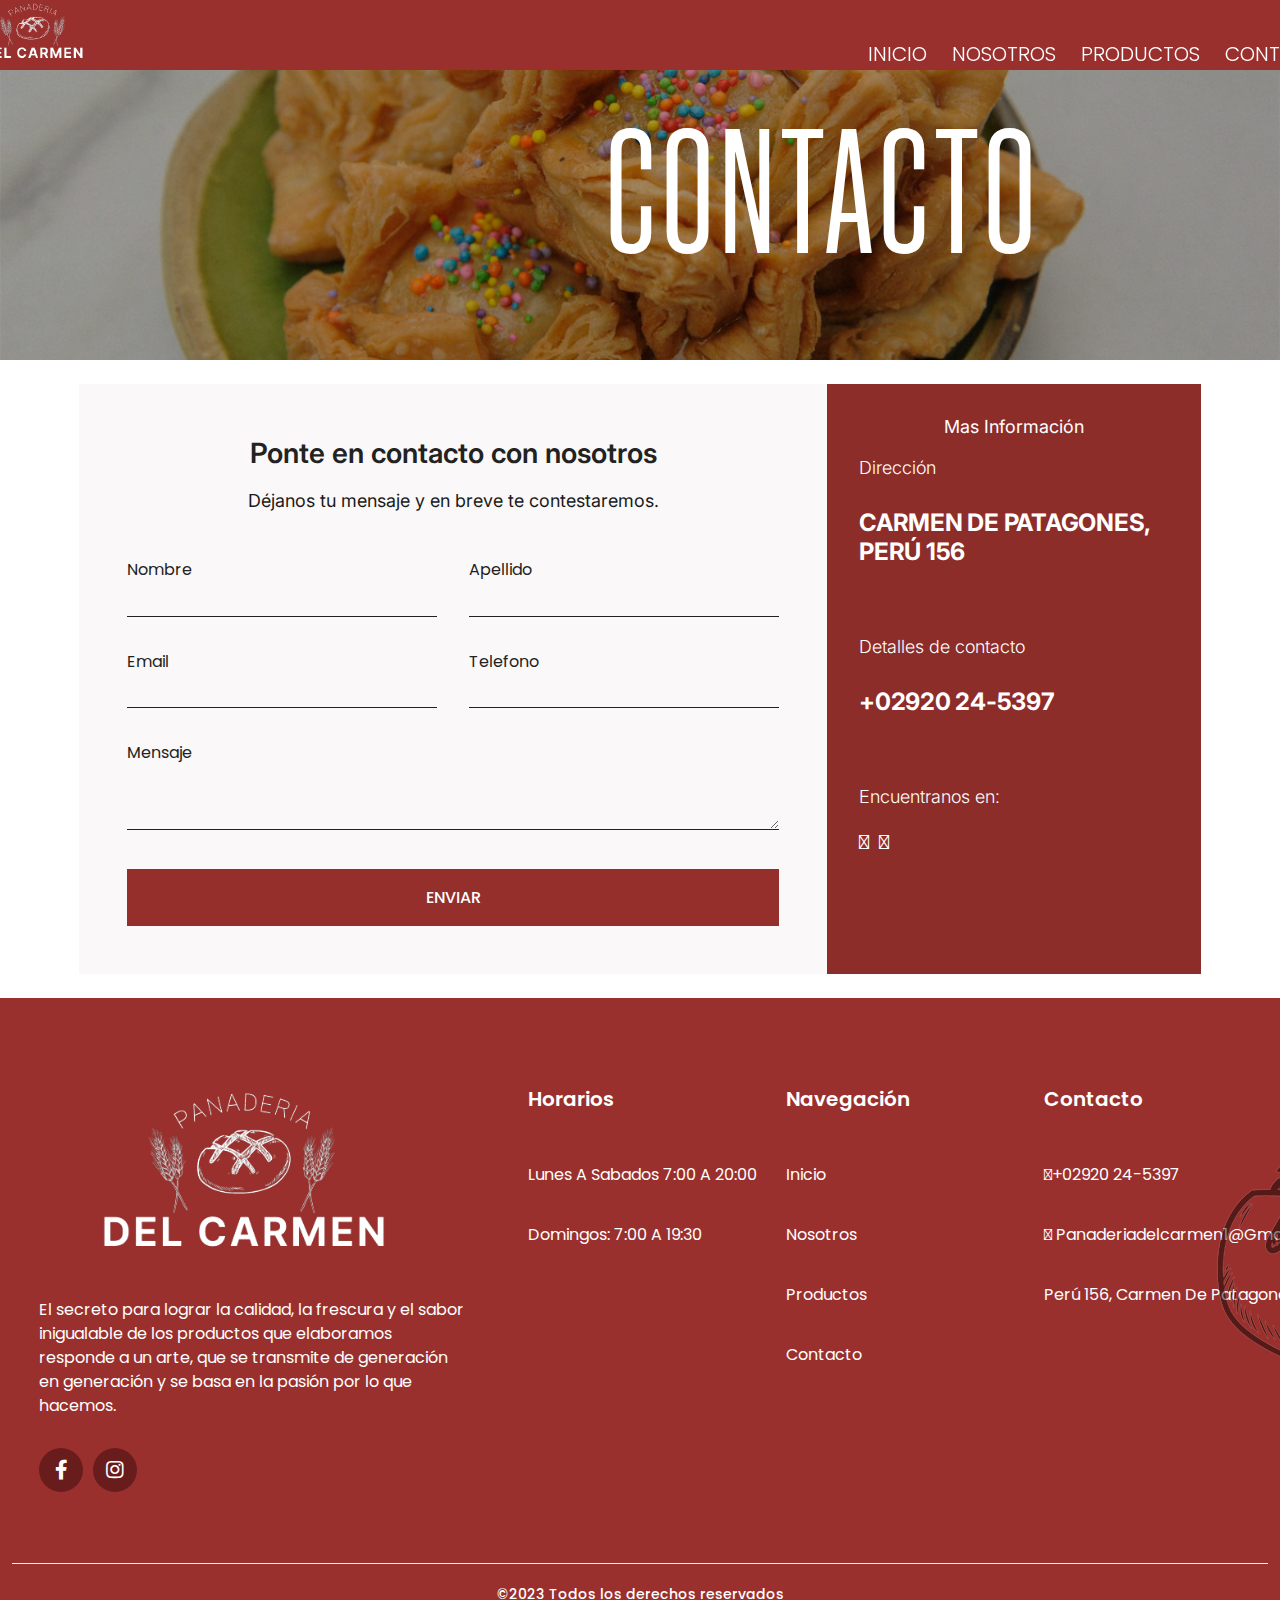
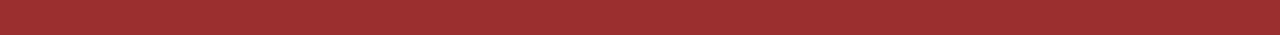
==== contacto.html @ c2bda565 "a" ====
<!DOCTYPE html>
<html lang="en">
<head>
    <meta charset="UTF-8">
    <meta name="viewport" content="width=device-width, initial-scale=1.0">
    <link rel="shortcut icon" href="/img/imgPanaderia.png" type="image/x-icon">
    <link rel="icon" href="/img/image (1).png" type="image/x-icon">
    <title>Panaderia Del Carmen</title>
    <link href="https://cdn.jsdelivr.net/npm/bootstrap@5.3.2/dist/css/bootstrap.min.css" rel="stylesheet" integrity="sha384-T3c6CoIi6uLrA9TneNEoa7RxnatzjcDSCmG1MXxSR1GAsXEV/Dwwykc2MPK8M2HN" crossorigin="anonymous">
    <link rel="stylesheet" href="style.css">
    <link
    rel="stylesheet"
    href="https://cdnjs.cloudflare.com/ajax/libs/font-awesome/6.0.0-beta3/css/all.min.css"
    integrity="sha512-Fo3rlrZj/k7ujTnHg4CGR2D7kSs0v4LLanw2qksYuRlEzO+tcaEPQogQ0KaoGN26/zrn20ImR1DfuLWnOo7aBA=="
    crossorigin="anonymous"
    referrerpolicy="no-referrer"
  />
  <link rel="stylesheet" href="https://cdnjs.cloudflare.com/ajax/libs/font-awesome/5.15.3/css/all.min.css"/>
</head>
<body>
  <nav class="navbar-2">
    <div class="content">
      <div class="logo">
        <img onclick="location.href='index.html'" class="logo-img" src="img/logomain.png" alt="">
      </div>
      <ul class="menu-list">
        <div class="icon cancel-btn">
           <i class="fas fa-times"></i>
        </div>
          <li><a href="index.html">INICIO</a></li>
          <li><a href="nosotros.html">NOSOTROS</a></li>
          <li><a href="productos.html">PRODUCTOS</a></li>
          <li><a href="contacto.html">CONTACTO</a></li>
      </ul>
      <div class="icon menu-btn">
        <i class="fas fa-bars"></i>
      </div>
    </div>
  </nav>
  <section class="contact-home">
    <img src="/img/pastelitos.png" alt="background">
    <div class="content ">
        <h1>
            CONTACTO
        </h1>
    </div>
</section>
  <div class="content">
    <div class="contact-wrapper ">
      <div class="contact-form">
        <h3>Ponte en contacto con nosotros</h3>
        <h1>Déjanos tu mensaje y en breve te contestaremos.</h3>
        <form action="">
          <p>
            <label>Nombre</label>
            <input type="text" name="fullname">
          </p>
          <p>
            <label>Apellido</label>
            <input type="text" name="apellido">
          </p>
          <p>
            <label>Email</label>
            <input type="email" name="email">
          </p>
          <p>
            <label>Telefono</label>
            <input type="tel" name="telefono">
          </p>
          <p class="block">
            <label>Mensaje</label> 
            <textarea name="message" rows="3"></textarea>
          </p>
          <p class="block">
            <button>
              Enviar
            </button>
          </p>
        </form>
      </div>
      <div class="contact-info">
        <h4>Mas Información</h4>
        <h1>Dirección</h1>
        <h2>
          Carmen de Patagones,
          Perú 156
        </h2>
        <h1>Detalles de contacto</h1>
        <h2> 
          +02920 24-5397
        </h2>

        <h1>Encuentranos en:</h1>
        <a style="text-decoration: none; font-size: 20px; " href="https://www.facebook.com/profile.php?id=100091961867777" target="_blank">
          <i  class="fa-brands fa-facebook" style="color: #ffffff;"></i> 
        </a>
        <a style="text-decoration: none; font-size: 20px; " href="https://www.instagram.com/panaderiadelcarmen2/" target="_blank"> 
          <i class="fa-brands fa-instagram" style="color: #ffffff;"></i> 
        </a>
      </div>
    </div>
 </div>



  <!--Footer-->
  
  <footer>
    <div class="container-f">
      <div class="wrapper">
        <div class="footer-widget">
          <a href="#">
            <img src="img/logo-panaderia.png" class="logo" />
          </a>
          <p class="desc">
            El secreto para lograr la calidad, la frescura y el sabor inigualable de los productos que elaboramos responde a un arte, que se transmite de generación en generación y se basa en la pasión por lo que hacemos.
          </p>
          <ul class="socials">
            <li>
              <a Target="_blank" href="https://www.facebook.com/profile.php?id=100091961867777">
                <i class="fab fa-facebook-f"></i>
              </a>
            </li>
            <li>
              <a Target="_blank" href="https://www.instagram.com/panaderiadelcarmen2/">
                <i class="fab fa-instagram"></i>
              </a>
            </li>
          </ul>
        </div>
        <div class="footer-widget">
          <h6>Horarios</h6>
          <ul class="links">
            <li><a href="#">Lunes a Sabados 7:00 a 20:00</a></li>
            <li><a href="#">Domingos: 7:00 a 19:30</a></li>
          </ul>
        </div>
        <div class="footer-widget">
          <h6>Navegación</h6>
          <ul class="links">
            <li><a href="#">Inicio</a></li>
            <li><a href="#">Nosotros</a></li>
            <li><a href="#">Productos</a></li>
            <li><a href="#">Contacto</a></li>
          </ul>
        </div>
        <div class="footer-widget">
          <h6>Contacto</h6>
          <ul class="links">
            <li><i class="fa-solid fa-phone" style="color: #ffffff;"></i><a href="#">+02920 24-5397</a></li>
            <li><i class="fa-solid fa-envelope" style="color: #ffffff;"></i><a href="#"> panaderiadelcarmen1@gmail.com</a></li>
            <li><i class="fa-solid fa-location-dot" style="color: #ffffff;"></i><a target="_blank" href="https://www.google.com/maps/place/Per%C3%BA+156,+B8504+Carmen+de+Patagones,+Provincia+de+Buenos+Aires/@-40.7969932,-62.973578,17z/data=!3m1!4b1!4m6!3m5!1s0x95f6a2822008f0ad:0x929745067b9a00ca!8m2!3d-40.7969932!4d-62.973578!16s%2Fg%2F11s_vkjvwb?entry=ttu"> Perú 156, Carmen de Patagones</a></li>
            <img class="imagen-bread" src="img/Creative_Bakery_and_Bread_Logo__2_-removebg-preview.png" alt="">
          </ul>
        </div>
      </div>
      <div class="footer-img">

      </div>
      <div class="copyright-wrapper">
        <p>
          ©2023  Todos los derechos reservados
        </p>
      </div>
    </div>
  </footer>
  <script src="App-2.js"></script>
  <script src="https://cdn.jsdelivr.net/npm/bootstrap@5.3.2/dist/js/bootstrap.bundle.min.js" src="App.js" integrity="sha384-C6RzsynM9kWDrMNeT87bh95OGNyZPhcTNXj1NW7RuBCsyN/o0jlpcV8Qyq46cDfL" crossorigin="anonymous"></script>
  
</body>
</html>
---- style.css ----
@import url('https://fonts.googleapis.com/css2?family=DM+Sans&family=Inter:wght@100;200;300;400;500;600;700;800;900&family=Open+Sans:ital,wght@0,300;1,300&family=Poppins:ital,wght@0,100;0,200;0,300;0,400;0,500;0,600;0,700;0,800;0,900;1,100;1,300;1,400;1,500;1,600&display=swap');

@font-face {
    font-family:KanedaGothic ;
    src: url(assets/KanedaGothic-ExtraBold.ttf);
    font-weight: 1 1000;
}

@font-face {
    font-family:KanedaGothic2 ;
    src: url(assets/KanedaGothic-ExtraLightItalic.ttf);
    font-weight: 1 1000;
}

@font-face {
  font-family:KanedaGothicR ;
  src: url(assets/KanedaGothic-Regular.ttf);
  font-weight: 1 1000;
}

* {
    padding: 0;
    margin: 0;
    box-sizing: border-box;
    
}

/* custom scroll bar */
::-webkit-scrollbar {
  width: 10px;
}
::-webkit-scrollbar-track {
  background: #f1f1f1;
}
::-webkit-scrollbar-thumb {
  background: #888;
}
::selection{
background: rgb(0,123,255,0.3);
}

body{
    font-family:  "Poppins", "KanedaGothic", sans-serif, "Dm Sans", "Inter",  "Open Sans";
    overflow-x: hidden;
} 
.navbar{
  position: fixed;
  width: 100%;
  z-index: 2;
  padding: 25px 0;
  transition: all 0.3s ease;
}
.navbar.sticky {
  z-index: 900;
  background: #9A302D;
  padding: 0px 0;
  height: 130px;
  box-shadow: 0px 3px 5px 0px rgba(0,0,0,0.1);
}
.navbar .content{
  display: flex;
  align-items: center;
  justify-content: space-between;
}

.navbar .logo {
    margin-left: -100px;
    margin-top: -35px;
}

.navbar .logo-img {
  width: 163px;
  margin-top: 22px;
  cursor: pointer;
}
.navbar .menu-list {
  display: inline-flex;
  width: 330px;
  margin-top: -25px;
}



.menu-list li{
  list-style: none;
}
.menu-list li a {
  color: #fff;
  font-size: 20px;
  font-weight: 300;
  margin-left: 25px;
  text-decoration: none;
  transition: all 0.3s ease;
}


.menu-list li a:hover{
  color: #5a0505;
}

.home{
    position: relative;
    width: 100%;
    min-height: 100vh;
    display: flex;
    justify-content: center;
    flex-direction: column;
}

.home .content {
  z-index: 800;
  color: #ffff;
  width: 532px;
  margin-left: 340px;
  margin-top: 150px;
}

.home .content h1 {
  font-size: 180px;
  font-weight: 900;
  font-family: "KanedaGothic", "Inter";
  text-transform: uppercase;
  letter-spacing: 2px;
  line-height: 75px;
  margin-bottom: 60px;
  margin-left: 160px;
  width: 587px;
}
.home .content .Desde {
  font-size: 160px;
  font-weight: 300;
  font-family: "KanedaGothic2";
  text-transform: uppercase;
  letter-spacing: 2px;
  line-height: 75px;
  width: 450px;
  margin-bottom: 40px;
  margin-left: 228px;
}

.content {
    max-width: 1170px;
    margin-left: auto;
    margin-right: auto;
    padding: 0px;
    color: #222;
}
.home img {
    z-index: 000;
    position: absolute;
    top: 0;
    left: 0;
    width: 100%;
    height: 100%;
    object-fit: cover;
}
.icon{
  color: #fff;
  font-size: 20px;
  cursor: pointer;
  display: none;
}
.menu-list .cancel-btn{
  position: absolute;
  right: 30px;
  top: 20px;
}


/* Container 1*/
.container-1 {
    max-height: 1200px;
}

.container-1 img{
    width: 270px;
    margin-left: 680px;
    margin-top: 0px
}

.container-1 h1{
    color: #1E1E1E;
    text-align: center;
    font-feature-settings: 'salt' on, 'liga' off;
    font-family: "Open Sans";
    font-size: 30px;
    font-style: normal;
    font-weight: 300;
    line-height: 32px;
    width: 755px;
    margin-left: 437px;
    margin-top: -60px;
}

/* CSS */
.button-18 {
  align-items: center;
  background-color: #9A302D;
  border: 0;
  border-radius: 100px;
  box-sizing: border-box;
  color: #ffffff;
  cursor: pointer;
  display: inline-flex;
  font-family: -apple-system, system-ui, system-ui, "Segoe UI", Roboto, "Helvetica Neue", "Fira Sans", Ubuntu, Oxygen, "Oxygen Sans", Cantarell, "Droid Sans", "Apple Color Emoji", "Segoe UI Emoji", "Segoe UI Symbol", "Lucida Grande", Helvetica, Arial, sans-serif;
  font-size: 16px;
  font-weight: 600;
  justify-content: center;
  line-height: 20px;
  max-width: 480px;
  min-height: 40px;
  min-width: 0px;
  overflow: hidden;
  padding: 0px;
  padding-left: 20px;
  padding-right: 20px;
  text-align: center;
  touch-action: manipulation;
  transition: background-color 0.167s cubic-bezier(0.4, 0, 0.2, 1) 0s, box-shadow 0.167s cubic-bezier(0.4, 0, 0.2, 1) 0s, color 0.167s cubic-bezier(0.4, 0, 0.2, 1) 0s;
  user-select: none;
  -webkit-user-select: none;
  vertical-align: middle;
  margin-left: 744px;
  margin-top: 50px;
  margin-bottom: 40px;
}

.button-18:hover,
.button-18:focus { 
  background-color: #7c3432;
  color: #ffffff;
}

.button-18:active {
  background: #6e2b29;
  color: rgb(255, 255, 255, .7);
}

.button-18:disabled { 
  cursor: not-allowed;
  background: rgba(0, 0, 0, .08);
  color: rgba(0, 0, 0, .3);
}

/* Container 2*/

.container-2 {
    margin-bottom: 100px;
}

.container-2 .Productos {
  color: #9A302D;
  text-align: center;
  font-feature-settings: 'salt' on, 'liga' off;
  font-family: "Kaneda Gothic", "Inter";
  font-size: 150px;
  font-style: normal;
  font-weight: 400;
  line-height: 32px;
  width: 230px;
      margin-left: 810px;
  margin-top: -44px;
}
.container-2 .Nuestros {
  color: #1E1E1E;
  text-align: center;
  font-feature-settings: 'salt' on, 'liga' off;
  font-family: "Kaneda Gothic" , "Inter";
  font-size: 150px;
  font-style: normal;
  font-weight: 400;
  line-height: 32px;
  padding-top: 150px;
  margin-left: 440px;
  width: 290px;
}

.container-2 .Panificados {
  color: #9A302D;
  text-align: center;
  font-feature-settings: 'salt' on, 'liga' off;
  font-family: "Kaneda Gothic" , "Inter";
  font-size: 90px;
  font-style: normal;
  font-weight: 400;
  line-height: 32px;
  width: 222px;
  margin-left: 248px;
  margin-top: 205px;
}

.container-2 .Pan {
    width: 209px;
    margin-left: 148px;
    margin-top: -35px;
    
}

.container-2 .Panificados-p {
    color: #1E1E1E;
text-align: center;
font-feature-settings: 'salt' on, 'liga' off;
font-family: Open Sans;
font-size: 20px;
font-style: normal;
font-weight: 300;
line-height: 32px; /* 160% */
width: 420px;
margin-left: 150px;
margin-top: -40px;
}

.container-2 .Facturas {
  color: #9A302D;
  text-align: center;
  font-feature-settings: 'salt' on, 'liga' off;
  font-family: "Kaneda Gothic";
  font-size: 90px;
  font-style: normal;
  font-weight: 400;
  line-height: 32px;
  width: 208px;
  margin-top: -346px;
  margin-left: 673px;
}

.container-2 .Facturas-p {
    color: #1E1E1E;
    text-align: center;
    font-feature-settings: 'salt' on, 'liga' off;
    font-family: Open Sans;
    font-size: 20px;
    font-style: normal;
    font-weight: 300;
    line-height: 32px; /* 160% */
    width: 420px;
    margin-left: 580px;
    margin-top: -40px;
}

.container-2 .Factura {
    width: 283px;
    margin-left: 531px;
    margin-top: -25px;
    
}

.container-2 .Nutricional {
  color: #9A302D;
  text-align: center;
  font-feature-settings: 'salt' on, 'liga' off;
  font-family: "Kaneda Gothic", "Inter";
  font-size: 90px;
  font-style: normal;
  font-weight: 400;
  line-height: 32px;
  width: 107px;
  margin-top: -344px;
  margin-left: 1096px;
}

.container-2 .Grisin {
    width: 258px;
    margin-left: 950px;
    margin-top: -15px;
    
}

.container-2 .Nutricional-p {
    color: #1E1E1E;
    text-align: center;
    font-feature-settings: 'salt' on, 'liga' off;
    font-family: Open Sans;
    font-size: 20px;
    font-style: normal;
    font-weight: 300;
    line-height: 32px; /* 160% */
    width: 420px;
    margin-left: 1035px;
    margin-top: -4px;
}


.container-2 .Panificados-container .button-1 {
    align-items: center;
    background-color: #9A302D;
    border: 0;
    border-radius: 100px;
    box-sizing: border-box;
    color: #ffffff;
    cursor: pointer;
    display: inline-flex;
    font-family: -apple-system, system-ui, system-ui, "Segoe UI", Roboto, "Helvetica Neue", "Fira Sans", Ubuntu, Oxygen, "Oxygen Sans", Cantarell, "Droid Sans", "Apple Color Emoji", "Segoe UI Emoji", "Segoe UI Symbol", "Lucida Grande", Helvetica, Arial, sans-serif;
    font-size: 16px;
    font-weight: 600;
    justify-content: center;
    line-height: 20px;
    max-width: 480px;
    min-height: 40px;
    min-width: 0px;
    overflow: hidden;
    padding: 0px;
    padding-left: 20px;
    padding-right: 20px;
    text-align: center;
    touch-action: manipulation;
    transition: background-color 0.167s cubic-bezier(0.4, 0, 0.2, 1) 0s, box-shadow 0.167s cubic-bezier(0.4, 0, 0.2, 1) 0s, color 0.167s cubic-bezier(0.4, 0, 0.2, 1) 0s;
    user-select: none;
    -webkit-user-select: none;
    vertical-align: middle;
    margin-left: 275px;
    margin-top: 10px;
    margin-bottom: 40px;;
  }
  
  .container-2 .Panificados-container .button-1:hover,
  .container-2 .Panificados-container .button-1:focus { 
    background-color: #7c3432;
    color: #ffffff;
  }
  
  .container-2 .Panificados-container .button-1:active {
    background: #6e2b29;
    color: rgb(255, 255, 255, .7);
  }
  
  .container-2 .Panificados-container .button-1:disabled { 
    cursor: not-allowed;
    background: rgba(0, 0, 0, .08);
    color: rgba(0, 0, 0, .3);
  }

  .button-2 {
    align-items: center;
    background-color: #9A302D;
    border: 0;
    border-radius: 100px;
    box-sizing: border-box;
    color: #ffffff;
    cursor: pointer;
    display: inline-flex;
    font-family: -apple-system, system-ui, system-ui, "Segoe UI", Roboto, "Helvetica Neue", "Fira Sans", Ubuntu, Oxygen, "Oxygen Sans", Cantarell, "Droid Sans", "Apple Color Emoji", "Segoe UI Emoji", "Segoe UI Symbol", "Lucida Grande", Helvetica, Arial, sans-serif;
    font-size: 16px;
    font-weight: 600;
    justify-content: center;
    line-height: 20px;
    max-width: 480px;
    min-height: 40px;
    min-width: 0px;
    overflow: hidden;
    padding: 0px;
    padding-left: 20px;
    padding-right: 20px;
    text-align: center;
    touch-action: manipulation;
    transition: background-color 0.167s cubic-bezier(0.4, 0, 0.2, 1) 0s, box-shadow 0.167s cubic-bezier(0.4, 0, 0.2, 1) 0s, color 0.167s cubic-bezier(0.4, 0, 0.2, 1) 0s;
    user-select: none;
    -webkit-user-select: none;
    vertical-align: middle;
    margin-left: 744px;
    margin-top: 50px;
    margin-bottom: 40px;
  }
  
  .button-2:hover,
  .button-2:focus { 
    background-color: #7c3432;
    color: #ffffff;
  }
  
  .button-2:active {
    background: #6e2b29;
    color: rgb(255, 255, 255, .7);
  }
  
  .button-2:disabled { 
    cursor: not-allowed;
    background: rgba(0, 0, 0, .08);
    color: rgba(0, 0, 0, .3);
  }

  .button-3 {
    align-items: center;
    background-color: #9A302D;
    border: 0;
    border-radius: 100px;
    box-sizing: border-box;
    color: #ffffff;
    cursor: pointer;
    display: inline-flex;
    font-family: -apple-system, system-ui, system-ui, "Segoe UI", Roboto, "Helvetica Neue", "Fira Sans", Ubuntu, Oxygen, "Oxygen Sans", Cantarell, "Droid Sans", "Apple Color Emoji", "Segoe UI Emoji", "Segoe UI Symbol", "Lucida Grande", Helvetica, Arial, sans-serif;
    font-size: 16px;
    font-weight: 600;
    justify-content: center;
    line-height: 20px;
    max-width: 480px;
    min-height: 40px;
    min-width: 0px;
    overflow: hidden;
    padding: 0px;
    padding-left: 20px;
    padding-right: 20px;
    text-align: center;
    touch-action: manipulation;
    transition: background-color 0.167s cubic-bezier(0.4, 0, 0.2, 1) 0s, box-shadow 0.167s cubic-bezier(0.4, 0, 0.2, 1) 0s, color 0.167s cubic-bezier(0.4, 0, 0.2, 1) 0s;
    user-select: none;
    -webkit-user-select: none;
    vertical-align: middle;
    margin-left: 1160px;
    margin-top: 14px;
    margin-bottom: 40px;
  }
  
  .button-3:hover,
  .button-3:focus { 
    background-color: #7c3432;
    color: #ffffff;
  }
  
  .button-3:active {
    background: #6e2b29;
    color: rgb(255, 255, 255, .7);
  }
  
  .button-3:disabled { 
    cursor: not-allowed;
    background: rgba(0, 0, 0, .08);
    color: rgba(0, 0, 0, .3);
  }

  .Facturas-container {
    width: 105px;
  }

  .Nutricional-container {
    width: 105px;
  }

  
/* Footer*/

  footer {
    position: relative;
    width: 100%;
    height: auto;
    padding-top: 80px;
    background-color: #9A302D;
    overflow: hidden;
  }
  
  .container-f {
    width: 100%;
    max-width: 1320px;
    margin: 0 auto;
    padding: 0 12px;
  }
  
  .wrapper {
    display: flex;
    justify-content: space-between;
    flex-direction: row;
    flex-wrap: wrap;
  }
  
  .wrapper .footer-widget {
    width: calc(20% - 30px);
    margin: 0 15px 50px;
    padding: 0 12px;
    line-height: 60px;

  }
  
  .wrapper .footer-widget:nth-child(1) {
    width: calc(40% - 50px);
    margin-right: 15px;
  }
  
  .wrapper .footer-widget .logo {
    margin-bottom: -80px;
    margin-top: -110px;
    width: 410px;
    vertical-align: middle;
  }
  
  .wrapper .footer-widget p {
    margin-bottom: 30px;
    font-size: 16px;
    line-height: 24px;
    color: #fff;

  }
  
  .wrapper .footer-widget .socials {
    display: flex;
    align-items: center;
    justify-content: flex-start;
  }
  
  .wrapper .footer-widget .socials li {
    list-style: none;
  }
  
  .wrapper .footer-widget .socials li a {
    width: 44px;
    height: 44px;
    margin-right: 10px;
    color: #ffffff;
    background-color:#681c1c;
    border-radius: 50%;
    font-size: 20px;
    text-decoration: none;
    display: flex;
    align-items: center;
    justify-content: center;
    transition: all 0.3s ease-out;
  }
  
  .wrapper .footer-widget .socials li a:hover {
    background-color: #5a0505;
  }
  
  .wrapper .footer-widget h6 {
    color: #ffffff;
    margin: 10px 0 35px;
    font-size: 20px;
    font-weight: 600;
  }

  .links {
    width: 500px;

  }
  
  .wrapper .footer-widget .links li {
    list-style: none;
  }
  
  .wrapper .footer-widget .links li a {
    color: #ffffff;
    font-size: 16px;
    text-decoration: none;
    text-transform: capitalize;
    transition: all 0.3s ease-out;
  }
  
  .wrapper .footer-widget .links li a:hover {
    color: #681c1c;
  }
  
  .copyright-wrapper {
    padding: 20px 0;
    border-top: 1px solid rgb(241, 241, 241);
  }
  
  .copyright-wrapper p {
    color: #ffffff;
    font-size: 14px;
    font-weight: 500;
    text-align: center;
  }
  
  .copyright-wrapper p a {
    color: inherit;
    font-weight: 500;
    text-decoration: none;
    transition: all 0.3s ease-out;
  }

 .imagen-bread {
  margin-top: -337px;
  margin-left: 110px;
  overflow: hidden;
  }
  
  .copyright-wrapper p a:hover {
    color: #037ef3;
  }

  /* Nosotros*/

  .navbar-2 {
    position: fixed;
    background: #9A302D;
    width: 100%;
    height: 70px;
    z-index: 890;
    padding: 25px 0;
    transition: all 0.3s ease;
}
  
  .navbar-2 .content {
    display: flex;
    align-items: center;
    justify-content: space-between;
    margin-top: -27px;
}
  
  .navbar-2 .sticky{
    z-index: 900;
    background: #9A302D;
    padding: 0px 0;
    box-shadow: 0px 3px 5px 0px rgba(0,0,0,0.1);
  }
  
  .navbar-2 .logo {
    margin-left: -100px;
    margin-top: -35px;
  }
  
  .navbar-2 .logo-img {
    width: 108px;
    margin-top: 8px;
    cursor: pointer;
}
.navbar-2 .menu-list {
  display: inline-flex;
  width: 358px;
  margin-top: -2px;
}

  .home-container {
    max-width: 100vw;
  }

  .home-container .home-nosotros {
    position: relative;
    width: 100%;
    height: 60vh;
    display: flex;
    justify-content: center;
    flex-direction: column;
  }

  .home-nosotros img {
    z-index: 000;
    position: absolute;
    overflow: hidden;
    left: 0;
    width: 100%;
    height: 100%;
    object-fit: cover;
}

.home-nosotros .content {
  z-index: 888;
  color: #fff;
  width: 100%;
  margin-top: 120px;
  overflow-y: hidden;
  margin-left: 620px;
}

.home-nosotros .content h1 {
  font-family: "KanedaGothic";
  font-size: 150px;
  font-weight: 900;
  letter-spacing: 3px;
  margin-bottom: 40px;
}

.split-section {
  width: 100%;
  display: block;
  position: relative;
  overflow: hidden;
  background-attachment: fixed;
  background-repeat: no-repeat;
  background-position: center center;
  -webkit-background-size: cover;
  -moz-background-size: cover;
  -o-background-size: cover;
  background-size: cover;
}

.split-section .relative {
  position: relative;
}

.split-section-headings {
  width: 50%;
  position: relative;
  overflow: hidden;
  text-align: center;
  -webkit-background-size: cover;
  -moz-background-size: cover;
  -o-background-size: cover;
  background-size: cover;
}

.left {
  float: left !important;
}

.ssh-table {
  width: 100%;
  min-height: 500px;
  display: table;
}

.ssh-cell {
  display: table-cell;
  padding-left: 10px;
  padding-right: 10px;
  vertical-align: middle;
  -webkit-background-size: cover;
  -moz-background-size: cover;
  -o-background-size: cover;
  background-size: cover;
  height: 650px;
}


.split-section-content {
  width: 50%;
  position: relative;
  overflow: hidden;
  -webkit-background-size: cover;
  -moz-background-size: cover;
  -o-background-size: cover;
  background-size: cover;
}

.split-section-wrapper {
  padding: 0px 80px;
  margin-top: 30px;
}

.right {
  float: right !important;
}
.page-section, .small-section {
  /* width: 100%; */
  display: block;
  /* position: relative; */
  /* overflow: hidden; */
  background-attachment: fixed;
  background-repeat: no-repeat;
  background-position: center center;
  /* -webkit-background-size: cover; */
  -moz-background-size: cover;
  -o-background-size: cover;
  /* background-size: cover; */
  /* -webkit-box-sizing: border-box; */
  -moz-box-sizing: border-box;
  box-sizing: border-box;
  padding: 140px 0;
}
.bg-scroll {
  background-attachment: scroll !important;
}
.text {
  font-size: 16px;
  font-weight: 300;
  color: #5f5f5f;
  line-height: 1.8;
}
.align-left {
  text-align: left !important;
}

.text h1, .text h2, .text h3, .text h4, .text h5, .text h6 {
  color: #111;
}

.mb-50 {
  margin-bottom: 50px;
}
.mt-0 {
  margin-top: 0!important;
}
.font-alt {
  font-family: "KanedaGothic2", arial, sans-serif;
  text-transform: uppercase;
  letter-spacing: 0.3em;
}
h2 {
  font-size: 28px;
  
}
h1, h2, h3, h4, h5, h6 {
  margin-bottom: 1.3em;
  line-height: 1.4;
  font-weight: 400;
}
h2, .h2 {
  font-size: 50px;
}
h1, .h1, h2, .h2, h3, .h3 {
  margin-top: 20px;
  margin-bottom: 10px;
}
h1, h2, h3, h4, h5, h6, .h1, .h2, .h3, .h4, .h5, .h6 {
  font-family: inherit;
  font-weight: 500;
  line-height: 1.1;
  color: inherit;
}

.mb-50 {
  margin-bottom: 50px;
}
p {
  margin: 0 0 2em 0;
}
p {
  margin: 0 0 10px;
}

*{
  margin: 0;
  padding: 0;
  box-sizing: border-box;
}

.title-box {
  max-width: 650px;
  margin: auto;
}

.title-box h2 {
  width: 650px;
  margin-top: 105px;

}

.container-img{
  width: 100%;
  max-width: 1550px;
  margin: auto;
  margin-top: 60px;
  margin-bottom: 60px;
  display: grid;
  grid-template-columns: repeat(3, 1fr);
  grid-template-rows: 250px;
  grid-gap: 20px;
}
.container-img .box-img figure{
  width: 100%;
  height: 100%;
}
.container-img .box-img img{
  width: 100%;
  height: 100%;
  object-fit: cover;
  border-radius: 20px;
}
.container-img .box-img:nth-child(1){
  grid-column-start: span 2;
}
.container-img .box-img:nth-child(4){
  grid-row-start: span 2;
}

/*CONTACT*/
.contact-home {
  position: relative;
  width: 100%;
  height: 40vh;
  display: flex;
  justify-content: center;
  flex-direction: column;
}

.contact-home img {
  z-index: 000;
  position: absolute;
  overflow: hidden;
  left: 0;
  width: 100%;
  height: 100%;
  object-fit: cover;
}

.contact-home .content {
  z-index: 888;
  color: #fff;
  width: 100%;
  margin-top: 80px;
  overflow-y: hidden;
  margin-left: 250px;
  
}

.contact-home .content h1 {
  font-family: KanedaGothicR;
  font-size: 180px;
  font-weight: 1000;
  letter-spacing: 3px;
  margin-bottom: 40px;
  padding-left: 330px;
  margin-top: -20px;
}
/*Contact form */



.content {
  max-width: 1170px;
  margin-left: auto;
  margin-right: auto;
  padding: 1.5em;
  color: #222;
}

ul {
  list-style: none;
  padding: 0;
}

.logo {
  text-align: center;
  font-size: 3em;
}

.logo span {
  color: #B70E21;
}

.contact-wrapper {
  box-shadow: 0 0 20px 0 rgba(255, 255, 255, .3);
}

.contact-wrapper > * {
  padding: 1em;
}

.contact-form {
  background: #faf8f8;
}

.contact-form h3 {
font-family: Inter;
font-size: 28px;
font-style: normal;
font-weight: 600;
line-height: normal;
text-align: center;
}

.contact-form h1 {
  color: #1B1B1B;
  font-family: Inter;
  font-size: 18px;
  font-style: normal;
  font-weight: 400;
  line-height: normal;
  text-align: center;
  padding-bottom: 20px;
}

.contact-form form {
  display: grid;
  grid-template-columns: 1fr 1fr;
}

.contact-form form label {
  display: block;
}

.contact-form form p {
  margin: 0;
  padding: 1em;
}

.contact-form form .block {
  grid-column: 1 / 3;
}

.contact-form form button,
.contact-form form input,
.contact-form form textarea {
  width: 100%;
  padding: .7em;
  border: none;
  background: none;
  outline: 0;
  color: #1B1B1B;
  border-bottom: 1px solid #222222;
}

.contact-form form button {
  background: #942f2b;
  border: 0;
  text-transform: uppercase;
  padding: 1em;
  color: #FFF;
text-align: center;
font-family: Poppins;
font-size: 16px;
font-style: normal;
font-weight: 500;
line-height: normal;
  cursor: pointer;
}

.contact-form form button:hover,
.contact-form form button:focus {
  background: rgb(85, 37, 37);
  color: #fff;
  transition: background-color 1s ease-out;
  outline: 0;
}

/* CONTACT INFO */
.contact-info {
  background: #8d2d2a
}

.contact-info h4, .contact-info ul, .contact-info p {
  text-align: center;
  margin: 0 0 1rem 0;
  color: #FFF;
  font-family: Inter;
  font-size: 18px;
  font-style: normal;
  font-weight: 400;
  line-height: normal;
  
}

.contact-info h1 {
  color: #FFF;
  font-family: Inter;
  font-size: 18px;
  font-style: normal;
  font-weight: 300;
  line-height: normal;
  padding-bottom: 10px;
}

.contact-info h2 {
  color: #FFF;
  font-family: Inter;
  font-size: 24px;
  font-style: normal;
  font-weight: 700;
  line-height: normal;
  letter-spacing: -0.24px;
  text-transform: uppercase;
  padding-bottom: 50px;
}

i.fa-brands.fa-facebook {
  padding-right: 5px;
}

.contact-info i.fa-brands.fa-facebook:hover{
  color: red;
}

i.fa-brands.fa-instagram{
  padding-right: 5px;
}




@media screen and (max-width:800px){
  .container-img{
      width: 95%;
      grid-template-columns: repeat(2, 1fr);
      grid-gap: 10px;
      grid-template-rows: 200px;
  }
  .container-img .box-img:nth-child(1){
      grid-column-start: span 1;
  }
}
@media screen and (max-width:500px){
  .container-img{
      width: 90%;
      grid-template-columns: repeat(1, 1fr);
  }
  .container-img .box-img img{
      height: 200px;
  }
}


/* LARGE SIZE */
@media(min-width: 700px) {

  .contact-wrapper {
      display: grid;
      grid-template-columns: 2fr 1fr;
  }
  .contact-wrapper > * {
      padding: 2em;
  }
  .contact-info h4,
  .contact-info ul,
  .contact-info p {
      text-align: center;
      font-family: Inter;
  }
}


  
  /* Let's write the media query */

  @media only screen and (max-width: 992px){
    .split-section-headings, .split-section-headings.left, .split-section-headings.right, .split-section-content, .split-section-content.left, .split-section-content.right {
      float: none !important;
      width: auto;
  }
  }


  


@media only screen and (max-width: 768px){
  .page-section {
    padding: 80px 0;
}
}

@media only screen and (max-width: 1199px) {
  .split-section-wrapper {
    padding: 0 50px;
}
}

@media only screen and (max-width: 480px) {
  .section-text, .text {
    line-height: 1.7;
}

}

  @media (max-width: 992px) {
    .container {
      max-width: 960px;
    }
  
    .wrapper .footer-widget,
    .wrapper .footer-widget:nth-child(1) {
      width: calc(50% - 30px);
    }
  }
   
  @media only screen and  (max-width: 768px) {
    .container {
      max-width: 720px;
    }
  
    .wrapper .footer-widget,
    .wrapper .footer-widget:nth-child(1) {
      width: 100%;
      margin: 0 10px 50px;
    }

    .navbar-2 .logo-img {
      width: 110px;
      margin-top: 8px;
      cursor: pointer;
  }

  .navbar-2 .logo {
    margin-left: 338px;
    margin-top: -35px;
}

.home .content {
  margin-left: -59px;
}
.container-1 {
  margin-left: -424px;
}

.container-1 h1{
  margin-left: 530px;
  width: 607px;
}

.container-2 .Nuestros {
  margin-left: 77px;
  font-size: 120px;

}

.container-2 .Productos {
  width: 230px;
  font-size: 120px;
  margin-left: 376px;
}

.Panificados-container {
  width: 200px;
  margin-left: -211px;
}

.container-2 .Pan {
  width: 129px;
  margin-left: 205px;
  margin-top: -35px;
}
.container-2 .Panificados-p {
  color: #1E1E1E;
  text-align: center;
  font-feature-settings: 'salt' on, 'liga' off;
  font-family: Open Sans;
  font-size: 17px;
  font-style: normal;
  font-weight: 300;
  line-height: 32px;
  width: 269px;
  margin-left: 211px;
  margin-top: -40px;
}

.container-2 .Panificados {
  color: #9A302D;
  text-align: center;
  font-feature-settings: 'salt' on, 'liga' off;
  font-family: "Kaneda Gothic" , "Inter";
  font-size: 60px;
  font-style: normal;
  font-weight: 400;
  line-height: 32px;
  width: 222px;
  margin-left: 233px;
  margin-top: 209px;
}

.Facturas-container {
  width: 96px;
  margin-left: -292px;
}

.container-2 .Facturas {
  color: #9A302D;
  text-align: center;
  font-feature-settings: 'salt' on, 'liga' off;
  font-family: "Kaneda Gothic";
  font-size: 60px;
  font-style: normal;
  font-weight: 400;
  line-height: 32px;
  width: 208px;
  margin-top: -272px;
  margin-left: 573px;
}

.container-2 .Facturas-p {
  color: #1E1E1E;
  text-align: center;
  font-feature-settings: 'salt' on, 'liga' off;
  font-family: Open Sans;
  font-size: 19px;
  font-style: normal;
  font-weight: 300;
  line-height: 32px;
  width: 194px;
  margin-left: 580px;
  margin-top: -40px;
}

.container-2 .Factura {
  width: 183px;
  margin-left: 531px;
  margin-top: -25px;
}

.button-2 {
  align-items: center;
  background-color: #9A302D;
  border: 0;
  border-radius: 100px;
  box-sizing: border-box;
  color: #ffffff;
  cursor: pointer;
  display: inline-flex;
  font-family: -apple-system, system-ui, system-ui, "Segoe UI", Roboto, "Helvetica Neue", "Fira Sans", Ubuntu, Oxygen, "Oxygen Sans", Cantarell, "Droid Sans", "Apple Color Emoji", "Segoe UI Emoji", "Segoe UI Symbol", "Lucida Grande", Helvetica, Arial, sans-serif;
  font-size: 16px;
  font-weight: 600;
  justify-content: center;
  line-height: 20px;
  max-width: 480px;
  min-height: 40px;
  min-width: 0px;
  overflow: hidden;
  padding: 0px;
  padding-left: 20px;
  padding-right: 20px;
  text-align: center;
  touch-action: manipulation;
  transition: background-color 0.167s cubic-bezier(0.4, 0, 0.2, 1) 0s, box-shadow 0.167s cubic-bezier(0.4, 0, 0.2, 1) 0s, color 0.167s cubic-bezier(0.4, 0, 0.2, 1) 0s;
  user-select: none;
  -webkit-user-select: none;
  vertical-align: middle;
  margin-left: 614px;
  margin-top: 10px;
  margin-bottom: 40px;
}

.Nutricional-container {
  width: 105px;
  margin-left: -712px;
}

.container-2 .Nutricional {
  color: #9A302D;
  text-align: center;
  font-feature-settings: 'salt' on, 'liga' off;
  font-family: "Kaneda Gothic", "Inter";
  font-size: 60px;
  font-style: normal;
  font-weight: 400;
  line-height: 32px;
  width: 107px;
  margin-top: -271px;
  margin-left: 1270px;
}

.container-2 .Grisin {
  width: 145px;
  margin-left: 1213px;
  margin-top: -15px;
}

.container-2 .Nutricional-p {
  color: #1E1E1E;
  text-align: center;
  font-feature-settings: 'salt' on, 'liga' off;
  font-family: Open Sans;
  font-size: 18px;
  font-style: normal;
  font-weight: 300;
  line-height: 32px;
  width: 237px;
  margin-left: 1224px;
  margin-top: -15px;
}

.button-3 {
  align-items: center;
  background-color: #9A302D;
  border: 0;
  border-radius: 100px;
  box-sizing: border-box;
  color: #ffffff;
  cursor: pointer;
  display: inline-flex;
  font-family: -apple-system, system-ui, system-ui, "Segoe UI", Roboto, "Helvetica Neue", "Fira Sans", Ubuntu, Oxygen, "Oxygen Sans", Cantarell, "Droid Sans", "Apple Color Emoji", "Segoe UI Emoji", "Segoe UI Symbol", "Lucida Grande", Helvetica, Arial, sans-serif;
  font-size: 16px;
  font-weight: 600;
  justify-content: center;
  line-height: 20px;
  max-width: 480px;
  min-height: 40px;
  min-width: 0px;
  overflow: hidden;
  padding: 0px;
  padding-left: 20px;
  padding-right: 20px;
  text-align: center;
  touch-action: manipulation;
  transition: background-color 0.167s cubic-bezier(0.4, 0, 0.2, 1) 0s, box-shadow 0.167s cubic-bezier(0.4, 0, 0.2, 1) 0s, color 0.167s cubic-bezier(0.4, 0, 0.2, 1) 0s;
  user-select: none;
  -webkit-user-select: none;
  vertical-align: middle;
  margin-left: 1288px;
  margin-top: 8px;
  margin-bottom: 40px;
}




  }

  @media (max-width: 868px) {
    .navbar .logo-img {
      width: 187px;
      margin-top: 22px;
      margin-left: 104px;
      cursor: pointer;
  }

    body.disabled{
      overflow: hidden;
    }
    .icon {
      display: block;
      margin-right: 20px;
  }
    .icon.hide{
      display: none;
    }
    .navbar .menu-list {
      position: fixed;
      height: 115vh;
      width: 100%;
      max-width: 418px;
      left: -100%;
      top: 0px;
      display: block;
      padding: 40px 0;
      text-align: center;
      background: #9A302D;
      transition: all 0.3s ease;
      z-index: 1000;
  }
    .navbar.show .menu-list{
      left: 0%;
    }
    .navbar .menu-list li{
      margin-top: 45px;
    }
    .navbar .menu-list li a{
      font-size: 23px;
      margin-left: -100%;
      transition: 0.6s cubic-bezier(0.68, -0.55, 0.265, 1.55);
    }
    .navbar.show .menu-list li a{
      margin-left: 0px;
    }
    .navbar-2 .menu-list{
      position: fixed;
      height: 100vh;
      width: 100%;
      max-width: 400px;
      left: -100%;
      top: 0px;
      display: block;
      padding: 40px 0;
      text-align: center;
      background: #9A302D;
      transition: all 0.3s ease;
    }
    .navbar-2.show .menu-list{
      left: 0%;
    }
    .navbar-2 .menu-list li{
      margin-top: 45px;
    }
    .navbar-2 .menu-list li a{
      font-size: 23px;
      margin-left: -100%;
      transition: 0.6s cubic-bezier(0.68, -0.55, 0.265, 1.55);
    }
    .navbar-2.show .menu-list li a{
      margin-left: 0px;
    }



}
  @media (max-width: 425px) {
  .ssh-cell {
    display: table-cell;
    padding-left: 10px;
    padding-right: 10px;
    vertical-align: middle;
    -webkit-background-size: cover;
    -moz-background-size: cover;
    -o-background-size: cover;
    background-size: cover;
    height: 0px;
  }

  .ssh-table {
    width: 100%;
    margin-top: 45px;
    min-height: 390px;
    display: table;
}
  
    .navbar .logo {
      margin-left: 109px;
      margin-top: -9px;
  }

  .navbar {
    position: fixed;
    width: 100%;
    z-index: 2;
    padding: 25px 0;
    transition: all 0.3s ease;
    z-index: 900;
}

.navbar.sticky {
  z-index: 900;
  background: #9A302D;
  padding: 0px 0;
  box-shadow: 0px 3px 5px 0px rgba(0,0,0,0.1);
}

.navbar .logo-img {
  width: 145px;
  margin-left: 14px;
}
  
  .navbar .show {
   z-index: 900;
  }

  .navbar-2 .content {
    display: flex;
    align-items: center;
    justify-content: space-between;
    margin-top: -12px;
}
  
    .home .content {
        z-index: 800;
        color: #ffff;
        width: 500px;
        margin-left: -237px;
        margin-top: 0px;
    }
  
  .home .content h1 {
      font-size: 100px;
      font-weight: 900;
      font-family: "KanedaGothic";
      text-transform: uppercase;
      letter-spacing: 2px;
      line-height: 45px;
      margin-bottom: 40px;
      margin-left: 294px;
      width: 354px;
  }
  
  .home .content .Desde {
      font-size: 100px;
      font-weight: 300;
      font-family: "KanedaGothic2";
      text-transform: uppercase;
      letter-spacing: 2px;
      line-height: 50px;
      width: 330px;
      margin-left: 320px;
  
  }
  
  /* Container 1*/
  .container-1 {
    margin-left: 0px;
}
  
  .container-1 img {
    width: 270px;
    margin-left: 78px;
    margin-top: 0px;
  }
  .container-1 h1 {
    color: rgb(30, 30, 30);
    text-align: center;
    font-feature-settings: "salt", "liga" 0;
    font-family: "Open Sans";
    font-size: 25px;
    font-style: normal;
    font-weight: 300;
    line-height: 32px;
    width: 361px;
    margin-left: -79px;
    margin-left: 22px;
    margin-top: -82px;
  }

  .button-18 {
    align-items: center;
    background-color: #9A302D;
    border: 0;
    border-radius: 100px;
    box-sizing: border-box;
    color: #ffffff;
    cursor: pointer;
    display: inline-flex;
    font-family: -apple-system, system-ui, system-ui, "Segoe UI", Roboto, "Helvetica Neue", "Fira Sans", Ubuntu, Oxygen, "Oxygen Sans", Cantarell, "Droid Sans", "Apple Color Emoji", "Segoe UI Emoji", "Segoe UI Symbol", "Lucida Grande", Helvetica, Arial, sans-serif;
    font-size: 16px;
    font-weight: 600;
    justify-content: center;
    line-height: 20px;
    max-width: 480px;
    min-height: 40px;
    min-width: 0px;
    overflow: hidden;
    padding: 0px;
    padding-left: 20px;
    padding-right: 20px;
    text-align: center;
    touch-action: manipulation;
    transition: background-color 0.167s cubic-bezier(0.4, 0, 0.2, 1) 0s, box-shadow 0.167s cubic-bezier(0.4, 0, 0.2, 1) 0s, color 0.167s cubic-bezier(0.4, 0, 0.2, 1) 0s;
    user-select: none;
    -webkit-user-select: none;
    vertical-align: middle;
    margin-left: 140px;
    margin-top: 31px;
    margin-bottom: 142px;
}
  
    /*Container 2 */
    .container-2 .Nuestros {
      color: #1E1E1E;
      text-align: center;
      font-feature-settings: 'salt' on, 'liga' off;
      font-family: "Kaneda Gothic";
      font-size: 60px;
      font-style: normal;
      font-weight: 400;
      line-height: 32px;
      padding-top: 0px;
      margin-top: -25px;
      margin-left: 63px;
      width: 160px;
  }

  .container-2 .Productos {
    color: #9A302D;
    text-align: center;
    font-feature-settings: 'salt' on, 'liga' off;
    font-family: "Kaneda Gothic";
    font-size: 60px;
    font-style: normal;
    font-weight: 400;
    line-height: 32px;
    width: 112px;
    margin-left: 218px;
    margin-top: -42px;
}
.Panificados-container {
  width: 200px;
  margin-left: 8px;
}

.container-2 .Panificados {
  color: #9A302D;
  text-align: center;
  font-feature-settings: 'salt' on, 'liga' off;
  font-family: "Kaneda Gothic";
  font-size: 55px;
  font-style: normal;
  font-weight: 400;
  line-height: 32px;
  width: 160px;
  margin-top: 90px;
  margin-left: 197px;
}

.container-2 .Pan {
  width: 142px;
  margin-left: 20px;
  margin-top: -11px;
}

.container-2 .Panificados-p {
  color: #1E1E1E;
  font-feature-settings: 'salt' on, 'liga' off;
  font-family: Open Sans;
  font-size: 18px;
  font-style: normal;
  text-align: start;
  font-weight: 300;
  line-height: 32px;
  width: 208px;
  margin-left: 197px;
  margin-top: -130px;
  text-wrap: pretty;
}

.container-2 .Panificados-container .button-1 {
  align-items: center;
  background-color: #9A302D;
  border: 0;
  border-radius: 100px;
  box-sizing: border-box;
  color: #ffffff;
  cursor: pointer;
  display: inline-flex;
  font-family: -apple-system, system-ui, system-ui, "Segoe UI", Roboto, "Helvetica Neue", "Fira Sans", Ubuntu, Oxygen, "Oxygen Sans", Cantarell, "Droid Sans", "Apple Color Emoji", "Segoe UI Emoji", "Segoe UI Symbol", "Lucida Grande", Helvetica, Arial, sans-serif;
  font-size: 16px;
  font-weight: 600;
  justify-content: center;
  line-height: 20px;
  max-width: 480px;
  min-height: 40px;
  min-width: 0px;
  overflow: hidden;
  padding: 0px;
  padding-left: 20px;
  padding-right: 20px;
  text-align: center;
  touch-action: manipulation;
  transition: background-color 0.167s cubic-bezier(0.4, 0, 0.2, 1) 0s, box-shadow 0.167s cubic-bezier(0.4, 0, 0.2, 1) 0s, color 0.167s cubic-bezier(0.4, 0, 0.2, 1) 0s;
  user-select: none;
  -webkit-user-select: none;
  vertical-align: middle;
  margin-left: 192px;
  margin-top: 10px;
  margin-bottom: 40px;
}

.Facturas-container {
  width: 96px;
  margin-left: 5px;
}

.container-2 .Facturas {
  color: #9A302D;
  text-align: center;
  font-feature-settings: 'salt' on, 'liga' off;
  font-family: "Kaneda Gothic";
  font-size: 55px;
  font-style: normal;
  font-weight: 400;
  line-height: 32px;
  width: 206px;
  margin-top: 36px;
  margin-left: 175px;
}

.container-2 .Factura {
  width: 239px;
  margin-left: -13px;
  margin-top: -25px;
}

.container-2 .Facturas-p {
  color: #1E1E1E;
  text-align: start;
  font-feature-settings: 'salt' on, 'liga' off;
  font-family: Open Sans;
  font-size: 20px;
  font-style: normal;
  font-weight: 300;
  line-height: 32px;
  width: 134px;
  margin-left: 214px;
  margin-top: -122px;
}

.button-2 {
  align-items: center;
  background-color: #9A302D;
  border: 0;
  border-radius: 100px;
  box-sizing: border-box;
  color: #ffffff;
  cursor: pointer;
  display: inline-flex;
  font-family: -apple-system, system-ui, system-ui, "Segoe UI", Roboto, "Helvetica Neue", "Fira Sans", Ubuntu, Oxygen, "Oxygen Sans", Cantarell, "Droid Sans", "Apple Color Emoji", "Segoe UI Emoji", "Segoe UI Symbol", "Lucida Grande", Helvetica, Arial, sans-serif;
  font-size: 16px;
  font-weight: 600;
  justify-content: center;
  line-height: 20px;
  max-width: 480px;
  min-height: 40px;
  min-width: 0px;
  overflow: hidden;
  padding: 0px;
  padding-left: 20px;
  padding-right: 20px;
  text-align: center;
  touch-action: manipulation;
  transition: background-color 0.167s cubic-bezier(0.4, 0, 0.2, 1) 0s, box-shadow 0.167s cubic-bezier(0.4, 0, 0.2, 1) 0s, color 0.167s cubic-bezier(0.4, 0, 0.2, 1) 0s;
  user-select: none;
  -webkit-user-select: none;
  vertical-align: middle;
  margin-left: 202px;
  margin-top: 14px;
  margin-bottom: 40px;
}

.Nutricional-container {
  width: 105px;
  margin-left: -5px;
}

.container-2 .Nutricional {
  color: #9A302D;
  text-align: center;
  font-feature-settings: 'salt' on, 'liga' off;
  font-family: "Kaneda Gothic";
  font-size: 55px;
  font-style: normal;
  font-weight: 400;
  line-height: 32px;
  width: 219px;
  margin-top: 35px;
  margin-left: 167px;
}

.container-2 .Grisin {
  width: 160px;
  margin-left: 34px;
  margin-top: -8px;
}

.container-2 .Nutricional-p {
  color: #1E1E1E;
  text-align: start;
  font-feature-settings: 'salt' on, 'liga' off;
  font-family: Open Sans;
  font-size: 20px;
  font-style: normal;
  font-weight: 300;
  line-height: 32px;
  width: 196px;
  margin-left: 197px;
  margin-top: -84px;
}

.button-3 {
  align-items: center;
  background-color: #9A302D;
  border: 0;
  border-radius: 100px;
  box-sizing: border-box;
  color: #ffffff;
  cursor: pointer;
  display: inline-flex;
  font-family: -apple-system, system-ui, system-ui, "Segoe UI", Roboto, "Helvetica Neue", "Fira Sans", Ubuntu, Oxygen, "Oxygen Sans", Cantarell, "Droid Sans", "Apple Color Emoji", "Segoe UI Emoji", "Segoe UI Symbol", "Lucida Grande", Helvetica, Arial, sans-serif;
  font-size: 16px;
  font-weight: 600;
  justify-content: center;
  line-height: 20px;
  max-width: 480px;
  min-height: 40px;
  min-width: 0px;
  overflow: hidden;
  padding: 0px;
  padding-left: 20px;
  padding-right: 20px;
  text-align: center;
  touch-action: manipulation;
  transition: background-color 0.167s cubic-bezier(0.4, 0, 0.2, 1) 0s, box-shadow 0.167s cubic-bezier(0.4, 0, 0.2, 1) 0s, color 0.167s cubic-bezier(0.4, 0, 0.2, 1) 0s;
  user-select: none;
  -webkit-user-select: none;
  vertical-align: middle;
  margin-left: 210px;
  margin-top: 14px;
  margin-bottom: 40px;
}

.wrapper .footer-widget .logo {
  margin-bottom: -89px;
  margin-top: -123px;
  margin-left: -9px;
  width: 376px;
  vertical-align: middle;
}
/*Nosotros*/
.page-section {
  padding: 60px 0;
}

.mb-xxs-20 {
margin-bottom: 20px;
}

.section-text, .text {
line-height: 1.7;
}

.navbar-2 .logo {
margin-left: 109px;
margin-top: -14px;
}

.navbar-2 {
  position: fixed;
  width: 425px;
  z-index: 2;
  padding: 25px 0;
  transition: all 0.3s ease;
  height: 94px;
  z-index: 900;
}

.navbar-2.sticky {
z-index: 900;
background: #9A302D;
padding: 0px 0;
box-shadow: 0px 3px 5px 0px rgba(0,0,0,0.1);
}

.navbar-2 .logo-img {
  width: 120px;
  margin-left: 5px;
  margin-top: -6px;
}

.contact-home .content {
  z-index: 888;
  color: #fff;
  max-width: 425px;
  width: 358px;
  margin-top: 109px;
  overflow-y: hidden;
  margin-left: 60px;
}

.contact-home .content h1 {
  font-family: KanedaGothicR;
  font-size: 120px;
  font-weight: 1000;
  letter-spacing: 3px;
  margin-bottom: 40px;
  padding-left: 314px;
  margin-top: -33px;
  margin-left: -338px;
  width: 371px;
}

.navbar-2 .show {
z-index: 900;
}

.home .content {
z-index: 800;
color: #ffff;
width: 362px;
margin-left: -261px;
margin-top: 51px;
}

.navbar .menu-list {
position: fixed;
height: 115vh;
width: 100%;
max-width: 350px;
left: -100%;
top: 0px;
display: block;
padding: 40px 0;
text-align: center;
background: #9A302D;
transition: all 0.3s ease;
}
.home-nosotros {
  overflow: hidden;
}

.home-nosotros .content h1 {
  font-family: "KanedaGothic";
  overflow: hidden;
  font-size: 80px;
  margin-left: 20px;
  margin-top: 130px;
  font-weight: 900;
  letter-spacing: 3px;
  margin-bottom: 40px;
}
  
  .home-nosotros .content {
  z-index: 888;
  overflow: hidden;
  color: #fff;
  width: 100%;
  text-align: center;
  margin-top: 80px;
  margin-left: -3px;
  }
  
  
  .home-nosotros {
  position: relative;
  width: 100%;
  height: 60vh;
  display: flex;
  justify-content: center;
  flex-direction: column;
  }
  
  .home-nosotros img {
  z-index: 000;
  position: absolute;
  overflow: hidden;
  left: 0;
  width: 100%;
  height: 100%;
  object-fit: cover;
  }

  .title-box h2 {
    width: 396px;
    font-size: 40px;
    margin-top: -23px;
    margin-left: 10px;
    align-self: center;
    text-align: center;
}

}

@media (max-width: 376px) {

  .navbar .menu-list li {
    margin-top: 45px;
    width: 371px;
}


  .home {
    position: relative;
    width: 376px;
    min-height: 100vh;
    display: flex;
    justify-content: center;
    flex-direction: column;
}

.home img {
  z-index: 0;
  position: absolute;
  top: 0px;
  left: 0px;
  width: 376px;
  height: 100%;
  object-fit: cover;
}


.navbar .logo {
  margin-left: 101px;
  margin-top: -14px;

}

.navbar {
  position: fixed;
  width: 376px;
  z-index: 2;
  padding: 25px 0;
  transition: all 0.3s ease;
  z-index: 900;
}

.navbar.sticky {
z-index: 900;
background: #9A302D;
padding: 0px 0;
box-shadow: 0px 3px 5px 0px rgba(0,0,0,0.1);
}

.navbar .logo-img {
  width: 160px;
  margin-left: 5px;
}

  .navbar .show {
    z-index: 900;
  }

  .home .content {
    z-index: 800;
    color: #ffff;
    width: 362px;
    margin-left: -280px;
    margin-top: 51px;
}
  
  .navbar .menu-list {
    position: fixed;
    height: 115vh;
    width: 100%;
    max-width: 350px;
    left: -100%;
    top: 0px;
    display: block;
    padding: 40px 0;
    text-align: center;
    background: #9A302D;
    transition: all 0.3s ease;
}

.navbar-2 .content {
  display: flex;
  align-items: center;
  justify-content: space-between;
  margin-top: -27px;
}

.home .content h1 {
  font-size: 80px;
  font-weight: 900;
  font-family: "KanedaGothic";
  text-transform: uppercase;
  letter-spacing: 2px;
  line-height: 45px;
  margin-bottom: 16px;
  margin-left: 325px;
  width: 273px;
}
.home .content .Desde {
  font-size: 80px;
  font-weight: 300;
  font-family: "KanedaGothic2";
  text-transform: uppercase;
  letter-spacing: 2px;
  line-height: 50px;
  width: 222px;
  margin-left: 339px;
}

/* Container 1*/

.container-1 img {
  width: 200px;
  margin-left: 91px;
  margin-top: 0px;
}
.container-1 h1 {
color: rgb(30, 30, 30);
text-align: center;
font-feature-settings: "salt", "liga" 0;
font-family: "Open Sans";
font-size: 17px;
font-style: normal;
font-weight: 300;
line-height: 32px;
width: 279px;
margin-left: -79px;
margin-left: 60px;
margin-top: -60px;
}

.button-18 {
  align-items: center;
  background-color: #9A302D;
  border: 0;
  border-radius: 100px;
  box-sizing: border-box;
  color: #ffffff;
  cursor: pointer;
  display: inline-flex;
  font-family: -apple-system, system-ui, system-ui, "Segoe UI", Roboto, "Helvetica Neue", "Fira Sans", Ubuntu, Oxygen, "Oxygen Sans", Cantarell, "Droid Sans", "Apple Color Emoji", "Segoe UI Emoji", "Segoe UI Symbol", "Lucida Grande", Helvetica, Arial, sans-serif;
  font-size: 16px;
  font-weight: 600;
  justify-content: center;
  line-height: 20px;
  max-width: 480px;
  min-height: 40px;
  min-width: 0px;
  overflow: hidden;
  padding: 0px;
  padding-left: 20px;
  padding-right: 20px;
  text-align: center;
  touch-action: manipulation;
  transition: background-color 0.167s cubic-bezier(0.4, 0, 0.2, 1) 0s, box-shadow 0.167s cubic-bezier(0.4, 0, 0.2, 1) 0s, color 0.167s cubic-bezier(0.4, 0, 0.2, 1) 0s;
  user-select: none;
  -webkit-user-select: none;
  vertical-align: middle;
  margin-left: 140px;
  margin-top: 31px;
  margin-bottom: 142px;
}

  /*Container 2 */
  .container-2 .Nuestros {
    color: #1E1E1E;
    text-align: center;
    font-feature-settings: 'salt' on, 'liga' off;
    font-family: "KanedaGothicR";
    font-size: 50px;
    font-style: normal;
    font-weight: 400;
    line-height: 32px;
    padding-top: 0px;
    margin-top: -25px;
    margin-left: 44px;
    width: 160px;
}

.container-2 .Productos {
  color: #9A302D;
  text-align: center;
  font-feature-settings: 'salt' on, 'liga' off;
  font-family: "KanedaGothicR";
  font-size: 50px;
  font-style: normal;
  font-weight: 300;
  line-height: 32px;
  width: 112px;
  margin-left: 189px;
  margin-top: -43px;
}

.container-2 .Panificados-p {
  color: #1E1E1E;
  font-feature-settings: 'salt' on, 'liga' off;
  font-family: Open Sans;
  font-size: 18px;
  font-style: normal;
  text-align: start;
  font-weight: 300;
  line-height: 32px;
  width: 164px;
  margin-left: 197px;
  margin-top: -130px;
}

.container-2 .Pan {
width: 142px;
margin-left: 20px;
margin-top: -11px;
}

.container-2 .Panificados {
  color: #9A302D;
  text-align: center;
  font-feature-settings: 'salt' on, 'liga' off;
  font-family: "KanedaGothicR";
  font-size: 55px;
  font-style: normal;
  font-weight: 400;
  line-height: 32px;
  width: 160px;
  margin-top: 90px;
  margin-left: 197px;
}

.container-2 .Panificados-container .button-1 {
align-items: center;
background-color: #9A302D;
border: 0;
border-radius: 100px;
box-sizing: border-box;
color: #ffffff;
cursor: pointer;
display: inline-flex;
font-family: -apple-system, system-ui, system-ui, "Segoe UI", Roboto, "Helvetica Neue", "Fira Sans", Ubuntu, Oxygen, "Oxygen Sans", Cantarell, "Droid Sans", "Apple Color Emoji", "Segoe UI Emoji", "Segoe UI Symbol", "Lucida Grande", Helvetica, Arial, sans-serif;
font-size: 16px;
font-weight: 600;
justify-content: center;
line-height: 20px;
max-width: 480px;
min-height: 40px;
min-width: 0px;
overflow: hidden;
padding: 0px;
padding-left: 20px;
padding-right: 20px;
text-align: center;
touch-action: manipulation;
transition: background-color 0.167s cubic-bezier(0.4, 0, 0.2, 1) 0s, box-shadow 0.167s cubic-bezier(0.4, 0, 0.2, 1) 0s, color 0.167s cubic-bezier(0.4, 0, 0.2, 1) 0s;
user-select: none;
-webkit-user-select: none;
vertical-align: middle;
margin-left: 192px;
margin-top: 10px;
margin-bottom: 40px;
}

.container-2 .Facturas {
  color: #9A302D;
  text-align: center;
  font-feature-settings: 'salt' on, 'liga' off;
  font-family: "KanedaGothicR";
  font-size: 55px;
  font-style: normal;
  font-weight: 400;
  line-height: 32px;
  width: 180px;
  margin-top: 36px;
  margin-left: 188px;
}

.container-2 .Factura {
width: 239px;
margin-left: -13px;
margin-top: -25px;
}

.container-2 .Facturas-p {
color: #1E1E1E;
text-align: start;
font-feature-settings: 'salt' on, 'liga' off;
font-family: Open Sans;
font-size: 20px;
font-style: normal;
font-weight: 300;
line-height: 32px;
width: 134px;
margin-left: 214px;
margin-top: -122px;
}

.button-2 {
align-items: center;
background-color: #9A302D;
border: 0;
border-radius: 100px;
box-sizing: border-box;
color: #ffffff;
cursor: pointer;
display: inline-flex;
font-family: -apple-system, system-ui, system-ui, "Segoe UI", Roboto, "Helvetica Neue", "Fira Sans", Ubuntu, Oxygen, "Oxygen Sans", Cantarell, "Droid Sans", "Apple Color Emoji", "Segoe UI Emoji", "Segoe UI Symbol", "Lucida Grande", Helvetica, Arial, sans-serif;
font-size: 16px;
font-weight: 600;
justify-content: center;
line-height: 20px;
max-width: 480px;
min-height: 40px;
min-width: 0px;
overflow: hidden;
padding: 0px;
padding-left: 20px;
padding-right: 20px;
text-align: center;
touch-action: manipulation;
transition: background-color 0.167s cubic-bezier(0.4, 0, 0.2, 1) 0s, box-shadow 0.167s cubic-bezier(0.4, 0, 0.2, 1) 0s, color 0.167s cubic-bezier(0.4, 0, 0.2, 1) 0s;
user-select: none;
-webkit-user-select: none;
vertical-align: middle;
margin-left: 202px;
margin-top: 14px;
margin-bottom: 40px;
}

.container-2 .Nutricional {
  color: #9A302D;
  text-align: center;
  font-feature-settings: 'salt' on, 'liga' off;
  font-family: "KanedaGothicR";
  font-size: 55px;
  font-style: normal;
  font-weight: 400;
  line-height: 32px;
  width: 179px;
  margin-left: 188px;
}

.container-2 .Grisin {
width: 160px;
margin-left: 34px;
margin-top: -8px;
}

.container-2 .Nutricional-p {
  font-size: 1px;
  color: #1E1E1E;
  text-align: start;
  font-feature-settings: 'salt' on, 'liga' off;
  font-size: 15px;
  font-size: 15px;
  font-style: normal;
  font-weight: 300;
  line-height: 32px;
  width: 160px;
  margin-left: 200px;
  margin-top: -84px;
}

.button-3 {
align-items: center;
background-color: #9A302D;
border: 0;
border-radius: 100px;
box-sizing: border-box;
color: #ffffff;
cursor: pointer;
display: inline-flex;
font-family: -apple-system, system-ui, system-ui, "Segoe UI", Roboto, "Helvetica Neue", "Fira Sans", Ubuntu, Oxygen, "Oxygen Sans", Cantarell, "Droid Sans", "Apple Color Emoji", "Segoe UI Emoji", "Segoe UI Symbol", "Lucida Grande", Helvetica, Arial, sans-serif;
font-size: 16px;
font-weight: 600;
justify-content: center;
line-height: 20px;
max-width: 480px;
min-height: 40px;
min-width: 0px;
overflow: hidden;
padding: 0px;
padding-left: 20px;
padding-right: 20px;
text-align: center;
touch-action: manipulation;
transition: background-color 0.167s cubic-bezier(0.4, 0, 0.2, 1) 0s, box-shadow 0.167s cubic-bezier(0.4, 0, 0.2, 1) 0s, color 0.167s cubic-bezier(0.4, 0, 0.2, 1) 0s;
user-select: none;
-webkit-user-select: none;
vertical-align: middle;
margin-left: 210px;
margin-top: 14px;
margin-bottom: 40px;
}

/*Nosotros*/
.page-section {
  padding: 60px 0;
}

.mb-xxs-20 {
margin-bottom: 20px;
}

.section-text, .text {
line-height: 1.7;
}

.icon {
  display: block;
  margin-right: 60px;
}

.navbar-2 .menu-list {
  position: fixed;
  height: 100vh;
  width: 100%;
  max-width: 360px;
  left: -100%;
  top: 0px;
  display: block;
  padding: 40px 0;
  text-align: center;
  background: #9A302D;
  transition: all 0.3s ease;
}

.navbar-2 .logo {
margin-left: 109px;
margin-top: -9px;
}

.navbar-2 {
  position: fixed;
  width: 414px;
  height: 120px;
  z-index: 2;
  padding: 25px 0;
  transition: all 0.3s ease;
  z-index: 900;
}

.navbar-2.sticky {
z-index: 900;
background: #9A302D;
padding: 0px 0;
box-shadow: 0px 3px 5px 0px rgba(0,0,0,0.1);
}

.navbar-2 .logo-img {
  width: 106px;
  margin-left: 5px;
  margin-top: 10px;
}

.navbar-2 .show {
z-index: 900;
}

.home .content {
z-index: 800;
color: #ffff;
width: 362px;
margin-left: -261px;
margin-top: 51px;
}

.navbar .menu-list {
position: fixed;
height: 115vh;
width: 100%;
max-width: 350px;
left: -100%;
top: 0px;
display: block;
padding: 40px 0;
text-align: center;
background: #9A302D;
transition: all 0.3s ease;
}
.home-nosotros {
  overflow: hidden;
}

.home-nosotros .content h1 {
  font-family: "KanedaGothic";
  overflow: hidden;
  font-size: 80px;
  margin-left: 20px;
  margin-top: 130px;
  font-weight: 900;
  letter-spacing: 3px;
  margin-bottom: 40px;
}
  
  .home-nosotros .content {
  z-index: 888;
  overflow: hidden;
  color: #fff;
  width: 100%;
  text-align: center;
  margin-top: 80px;
  margin-left: -3px;
  }
  
  
  .home-nosotros {
  position: relative;
  width: 100%;
  height: 60vh;
  display: flex;
  justify-content: center;
  flex-direction: column;
  }
  
  .home-nosotros img {
  z-index: 000;
  position: absolute;
  overflow: hidden;
  left: 0;
  width: 100%;
  height: 100%;
  object-fit: cover;
  }

  .title-box h2 {
    width: 376px;
    font-size: 40px;
    margin-top: -23px;
    margin-left: 10px;
    align-self: center;
    text-align: center;
}


footer {
  position: relative;
  width: 376px;
  height: auto;
  padding-top: 80px;
  background-color: #9A302D;
  overflow: hidden;
}

.wrapper .footer-widget .logo {
  margin-bottom: -89px;
  margin-top: -123px;
  margin-left: -9px;
  width: 345px;
  vertical-align: middle;
}

.footer-widget:nth-child(1) {
  width: 360px;
  margin: 0 10px 50px;
}

.container-f {
  width: 370px;
  max-width: 1320px;
  margin: 0px auto;
  padding: 0px 12px;
}

.links {
  width: 336px;
}

.wrapper .footer-widget, .wrapper .footer-widget:nth-child(1) {
  width: 370px;
  margin: 0 10px 50px;
}

}
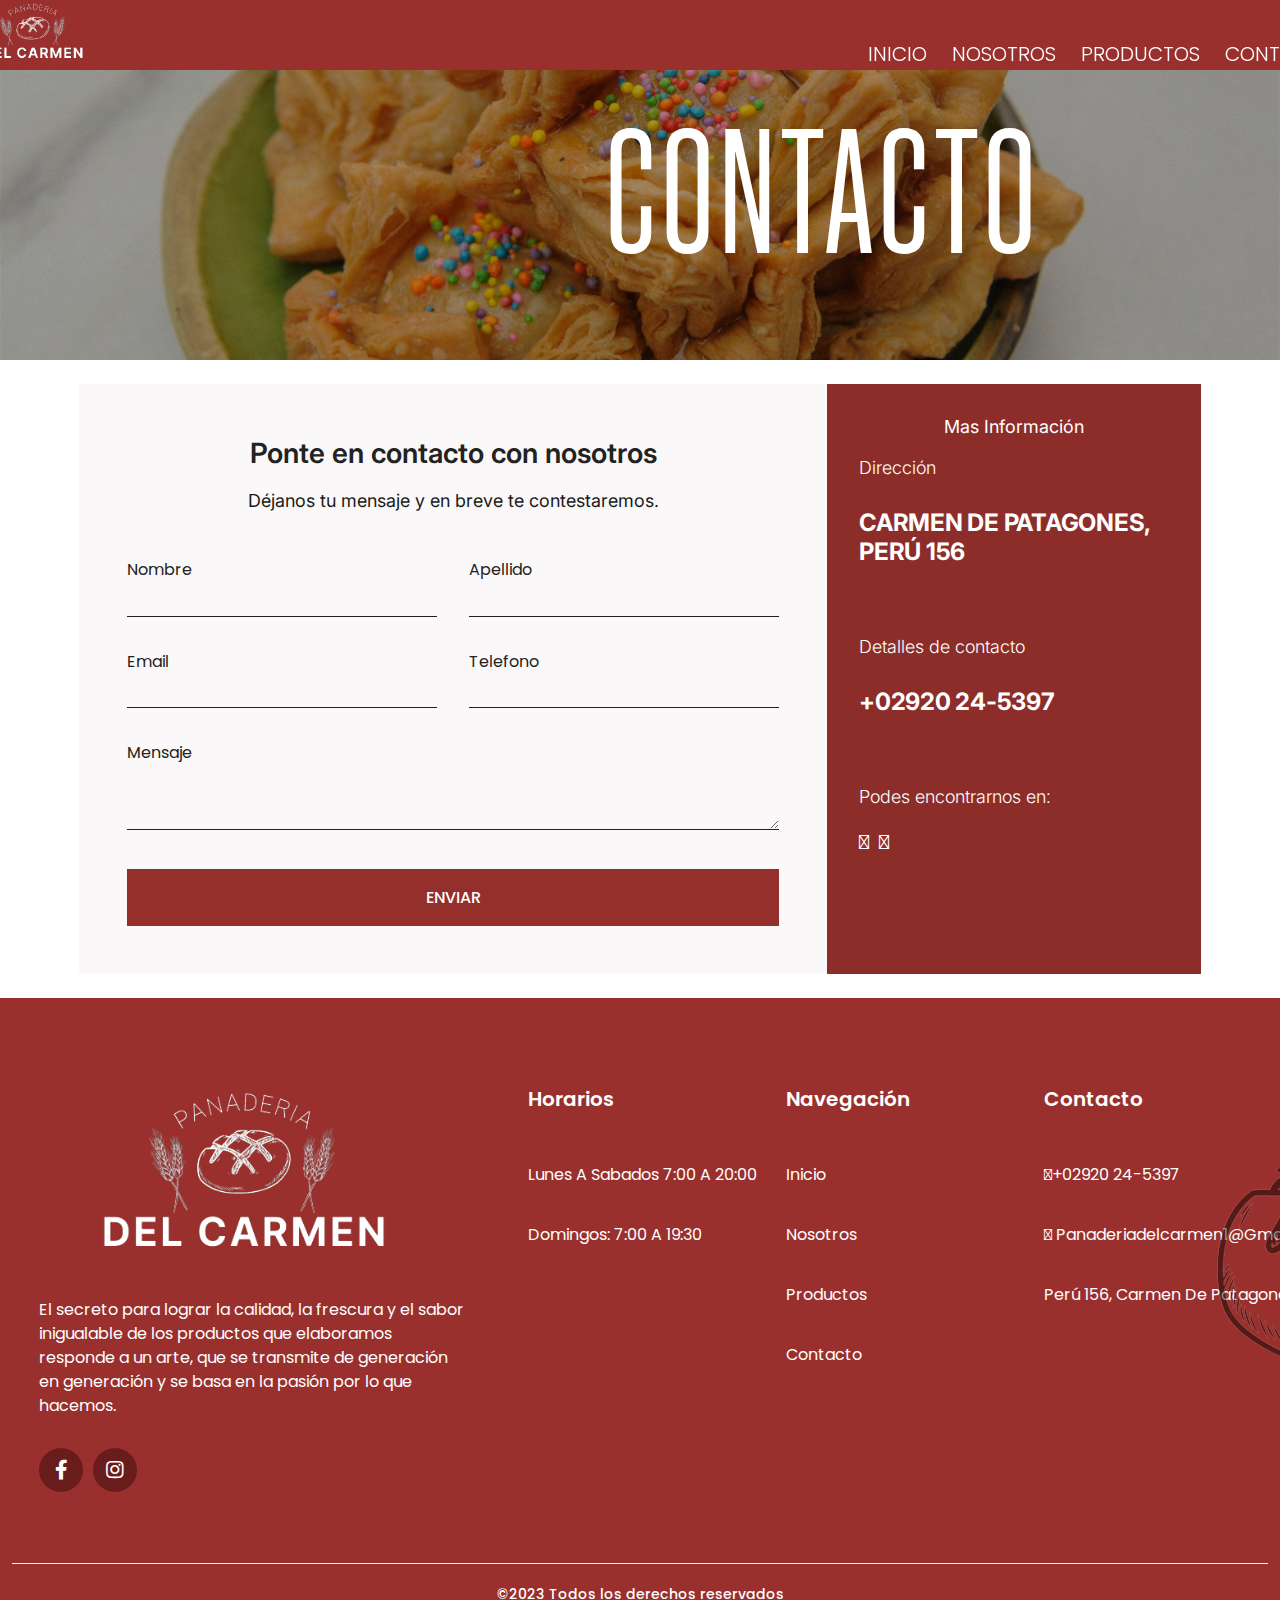
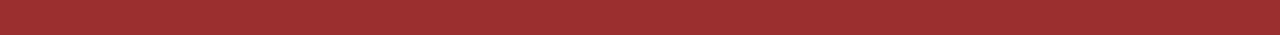
==== commit aedede11: "a" ====
--- a/contacto.html
+++ b/contacto.html
@@ -90,7 +90,7 @@
           +02920 24-5397
         </h2>
 
-        <h1>Encuentranos en:</h1>
+        <h1>Podes encontrarnos en:</h1>
         <a style="text-decoration: none; font-size: 20px; " href="https://www.facebook.com/profile.php?id=100091961867777" target="_blank">
           <i  class="fa-brands fa-facebook" style="color: #ffffff;"></i> 
         </a>
--- a/style.css
+++ b/style.css
@@ -919,8 +919,8 @@
 
 .title-box h2 {
   width: 650px;
+  margin-left: 35px;
   margin-top: 105px;
-
 }
 
 .container-img{
@@ -1563,10 +1563,10 @@
 
   .ssh-table {
     width: 100%;
-    margin-top: 45px;
+    margin-top: 81px;
     min-height: 390px;
     display: table;
-}
+  }
   
     .navbar .logo {
       margin-left: 109px;
@@ -1966,7 +1966,7 @@
   position: fixed;
   width: 425px;
   z-index: 2;
-  padding: 25px 0;
+  padding: 11px 0;
   transition: all 0.3s ease;
   height: 94px;
   z-index: 900;
@@ -1975,7 +1975,7 @@
 .navbar-2.sticky {
 z-index: 900;
 background: #9A302D;
-padding: 0px 0;
+padding: 11px 0;
 box-shadow: 0px 3px 5px 0px rgba(0,0,0,0.1);
 }
 
@@ -2080,7 +2080,7 @@
   .title-box h2 {
     width: 396px;
     font-size: 40px;
-    margin-top: -23px;
+    margin-top: 55px;
     margin-left: 10px;
     align-self: center;
     text-align: center;
@@ -2247,11 +2247,10 @@
   user-select: none;
   -webkit-user-select: none;
   vertical-align: middle;
-  margin-left: 140px;
+  margin-left: 126px;
   margin-top: 31px;
   margin-bottom: 142px;
 }
-
   /*Container 2 */
   .container-2 .Nuestros {
     color: #1E1E1E;
@@ -2522,7 +2521,7 @@
   width: 414px;
   height: 120px;
   z-index: 2;
-  padding: 25px 0;
+  padding: 11px 0;
   transition: all 0.3s ease;
   z-index: 900;
 }
@@ -2530,8 +2529,15 @@
 .navbar-2.sticky {
 z-index: 900;
 background: #9A302D;
-padding: 0px 0;
+padding: 11px 0;
 box-shadow: 0px 3px 5px 0px rgba(0,0,0,0.1);
+}
+
+.ssh-table {
+  width: 100%;
+  margin-top: 81px;
+  min-height: 390px;
+  display: table;
 }
 
 .navbar-2 .logo-img {
@@ -2545,11 +2551,11 @@
 }
 
 .home .content {
-z-index: 800;
-color: #ffff;
-width: 362px;
-margin-left: -261px;
-margin-top: 51px;
+  z-index: 800;
+  color: #ffff;
+  width: 362px;
+  margin-left: -277px;
+  margin-top: 51px;
 }
 
 .navbar .menu-list {
@@ -2611,10 +2617,10 @@
   }
 
   .title-box h2 {
-    width: 376px;
+    width: 337px;
     font-size: 40px;
-    margin-top: -23px;
-    margin-left: 10px;
+    margin-top: 55px;
+    margin-left: 15px;
     align-self: center;
     text-align: center;
 }
@@ -2632,8 +2638,8 @@
 .wrapper .footer-widget .logo {
   margin-bottom: -89px;
   margin-top: -123px;
-  margin-left: -9px;
-  width: 345px;
+  margin-left: -22px;
+  width: 350px;
   vertical-align: middle;
 }
 
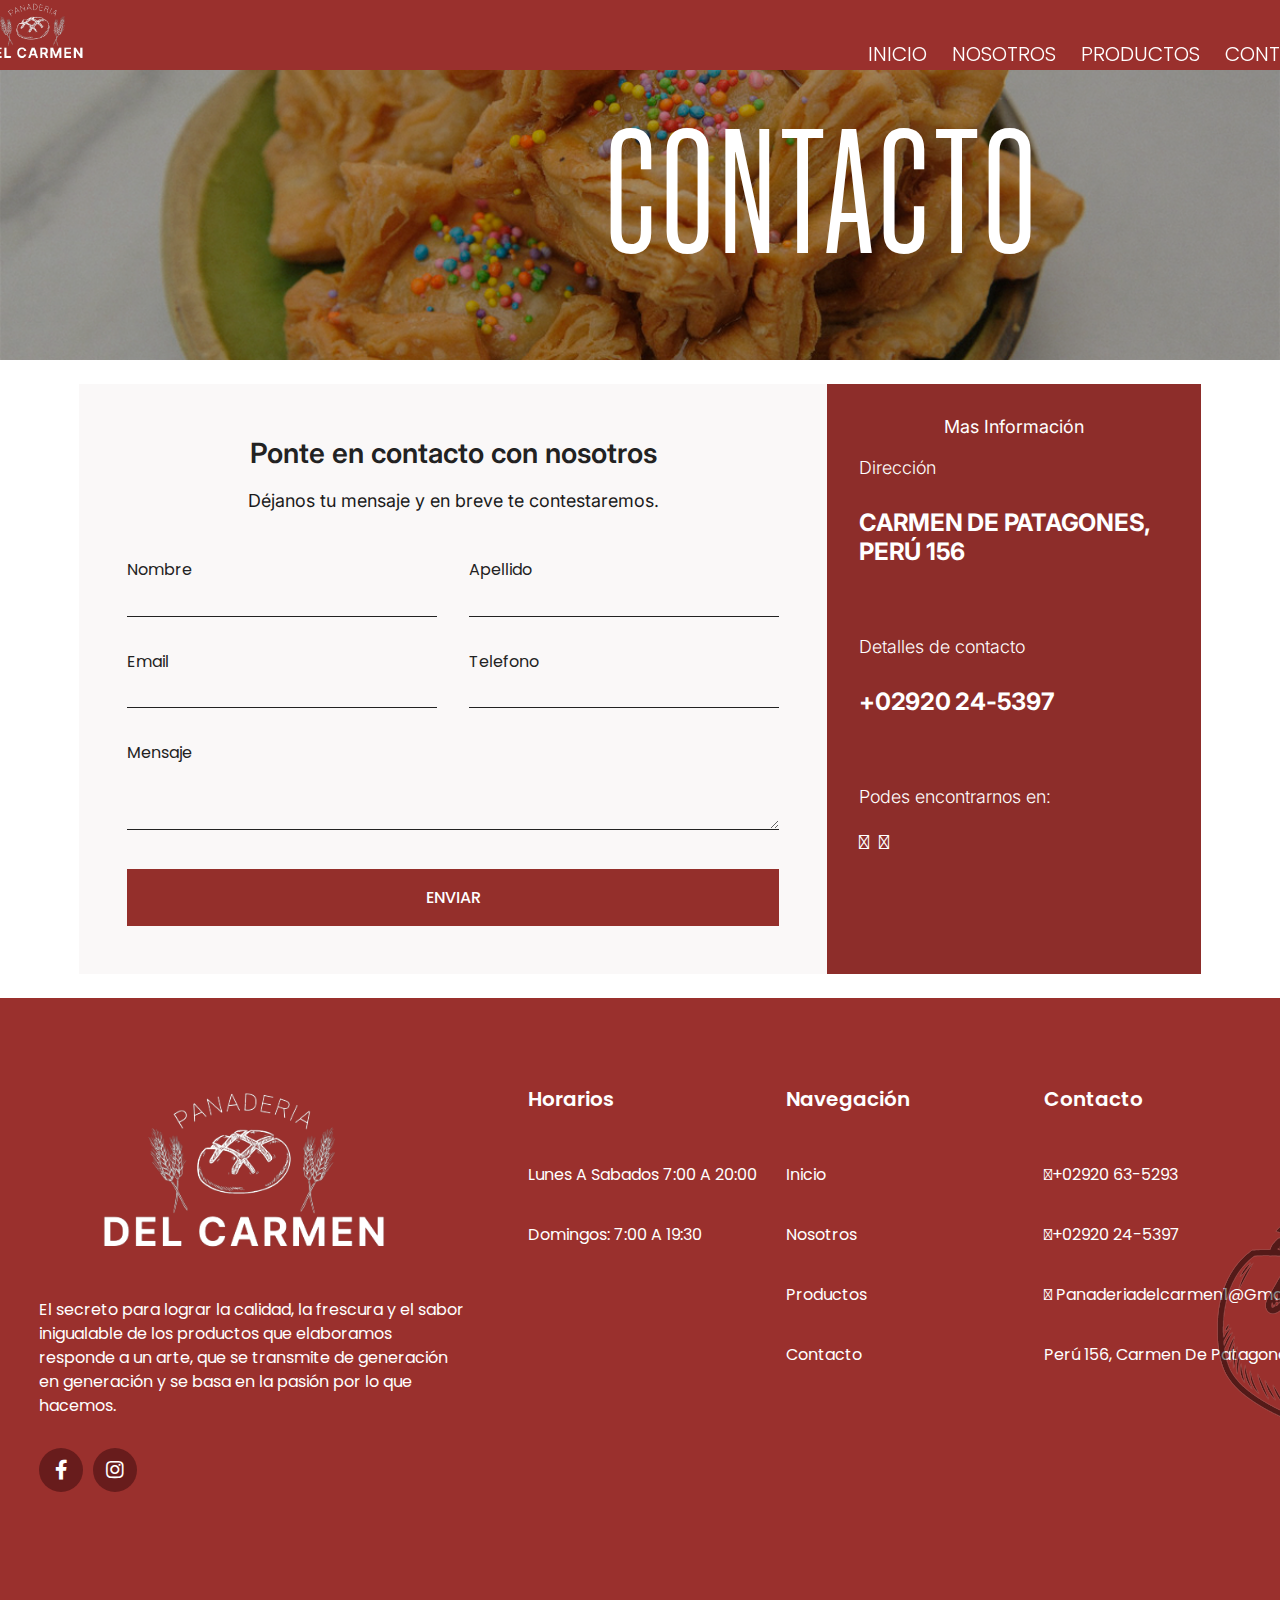
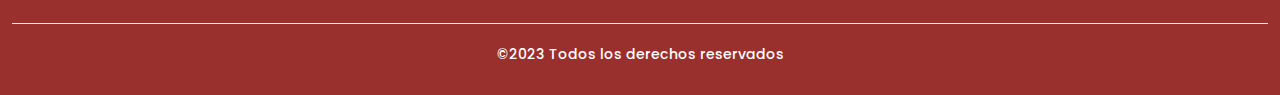
==== commit a9a25e06: "a" ====
--- a/contacto.html
+++ b/contacto.html
@@ -147,6 +147,7 @@
         <div class="footer-widget">
           <h6>Contacto</h6>
           <ul class="links">
+            <li><i class="fa-solid fa-phone" style="color: #ffffff;"></i><a href="#">+02920 63-5293</a></li>
             <li><i class="fa-solid fa-phone" style="color: #ffffff;"></i><a href="#">+02920 24-5397</a></li>
             <li><i class="fa-solid fa-envelope" style="color: #ffffff;"></i><a href="#"> panaderiadelcarmen1@gmail.com</a></li>
             <li><i class="fa-solid fa-location-dot" style="color: #ffffff;"></i><a target="_blank" href="https://www.google.com/maps/place/Per%C3%BA+156,+B8504+Carmen+de+Patagones,+Provincia+de+Buenos+Aires/@-40.7969932,-62.973578,17z/data=!3m1!4b1!4m6!3m5!1s0x95f6a2822008f0ad:0x929745067b9a00ca!8m2!3d-40.7969932!4d-62.973578!16s%2Fg%2F11s_vkjvwb?entry=ttu"> Perú 156, Carmen de Patagones</a></li>
--- a/style.css
+++ b/style.css
@@ -1,7 +1,9 @@
+
 @import url('https://fonts.googleapis.com/css2?family=DM+Sans&family=Inter:wght@100;200;300;400;500;600;700;800;900&family=Open+Sans:ital,wght@0,300;1,300&family=Poppins:ital,wght@0,100;0,200;0,300;0,400;0,500;0,600;0,700;0,800;0,900;1,100;1,300;1,400;1,500;1,600&display=swap');
 
+
 @font-face {
-    font-family:KanedaGothic ;
+    font-family:KanedaGothic;
     src: url(assets/KanedaGothic-ExtraBold.ttf);
     font-weight: 1 1000;
 }
@@ -40,7 +42,7 @@
 }
 
 body{
-    font-family:  "Poppins", "KanedaGothic", sans-serif, "Dm Sans", "Inter",  "Open Sans";
+    font-family:  "Poppins", "KanedaGothic", "Inter",  "Open Sans";
     overflow-x: hidden;
 } 
 .navbar{
@@ -111,31 +113,44 @@
   z-index: 800;
   color: #ffff;
   width: 532px;
-  margin-left: 340px;
-  margin-top: 150px;
+  margin-left: 350px;
+  margin-top: 130px;
 }
 
 .home .content h1 {
-  font-size: 180px;
+  font-size: 200px;
   font-weight: 900;
-  font-family: "KanedaGothic", "Inter";
+  font-family: "KanedaGothic" !important;
   text-transform: uppercase;
   letter-spacing: 2px;
   line-height: 75px;
-  margin-bottom: 60px;
-  margin-left: 160px;
-  width: 587px;
-}
+  margin-bottom: 80px;
+  margin-left: 130px;
+  width: 650px;
+}
+
+.home .content .deSiempre {
+  font-size: 200px;
+  font-weight: 900;
+  font-family: "KanedaGothic" !important;
+  text-transform: uppercase;
+  letter-spacing: 2px;
+  line-height: 75px;
+  margin-bottom: 80px;
+  margin-left: 116px;
+  width: 650px;
+}
+
 .home .content .Desde {
-  font-size: 160px;
+  font-size: 170px;
   font-weight: 300;
-  font-family: "KanedaGothic2";
+  font-family: "KanedaGothic2" !important;
   text-transform: uppercase;
   letter-spacing: 2px;
   line-height: 75px;
   width: 450px;
-  margin-bottom: 40px;
-  margin-left: 228px;
+  margin-bottom: 44px;
+  margin-left: 210px;
 }
 
 .content {
@@ -529,11 +544,11 @@
   }
 
   .Facturas-container {
-    width: 105px;
+    width: 919px;
   }
 
   .Nutricional-container {
-    width: 105px;
+    width: 1400px;
   }
 
   
@@ -751,7 +766,7 @@
 }
 
 .home-nosotros .content h1 {
-  font-family: "KanedaGothic";
+  font-family: "KanedaGothic" !important;
   font-size: 150px;
   font-weight: 900;
   letter-spacing: 3px;
@@ -869,7 +884,7 @@
   margin-top: 0!important;
 }
 .font-alt {
-  font-family: "KanedaGothic2", arial, sans-serif;
+  font-family: "KanedaGothic2", arial, sans-serif !important;
   text-transform: uppercase;
   letter-spacing: 0.3em;
 }
@@ -918,8 +933,10 @@
 }
 
 .title-box h2 {
+  font-family: KanedaGothic2 !important;
+  font-size: 100px;
   width: 650px;
-  margin-left: 35px;
+  margin-left: 120px;
   margin-top: 105px;
 }
 
@@ -947,7 +964,45 @@
 .container-img .box-img:nth-child(1){
   grid-column-start: span 2;
 }
+
+.container-img .box-img:nth-child(1){
+  grid-column-start: span 2;
+}
+
 .container-img .box-img:nth-child(4){
+  grid-row-start: span 2;
+}
+
+.container-img2{
+  width: 100%;
+  max-width: 1550px;
+  margin: auto;
+  margin-top: -40px;
+  margin-bottom: 60px;
+  display: grid;
+  grid-template-columns: repeat(3, 1fr);
+  grid-template-rows: 250px;
+  grid-gap: 20px;
+}
+.container-img2 .box-img2 figure{
+  width: 100%;
+  height: 100%;
+}
+.container-img2 .box-img2 img{
+  width: 100%;
+  height: 100%;
+  object-fit: cover;
+  border-radius: 20px;
+}
+.container-img .box-img2:nth-child(1){
+  grid-column-start: span 1;
+}
+
+.container-img .box-img2:nth-child(1){
+  grid-column-start: span 2;
+}
+
+.container-img .box-img2:nth-child(4){
   grid-row-start: span 2;
 }
 
@@ -982,7 +1037,7 @@
 }
 
 .contact-home .content h1 {
-  font-family: KanedaGothicR;
+  font-family: KanedaGothicR !important;
   font-size: 180px;
   font-weight: 1000;
   letter-spacing: 3px;
@@ -1165,6 +1220,16 @@
   .container-img .box-img:nth-child(1){
       grid-column-start: span 1;
   }
+
+  .container-img2{
+    width: 95%;
+    grid-template-columns: repeat(2, 1fr);
+    grid-gap: 10px;
+    grid-template-rows: 200px;
+}
+.container-img2 .box-img2:nth-child(1){
+    grid-column-start: span 1;
+}
 }
 @media screen and (max-width:500px){
   .container-img{
@@ -1174,6 +1239,14 @@
   .container-img .box-img img{
       height: 200px;
   }
+
+  .container-img2{
+    width: 90%;
+    grid-template-columns: repeat(1, 1fr);
+}
+.container-img2 .box-img2 img{
+    height: 200px;
+}
 }
 
 
@@ -1211,6 +1284,50 @@
 
 
 @media only screen and (max-width: 768px){
+  .home .content {
+    z-index: 800;
+    color: #ffff;
+    width: 768px;
+    margin-left: -27px;
+    margin-top: 185px;
+}
+.home .content h1 {
+  font-size: 170px;
+  font-weight: 900;
+  font-family: "KanedaGothic" !important;
+  text-transform: uppercase;
+  letter-spacing: 2px;
+  line-height: 75px;
+  margin-bottom: 49px;
+  margin-left: 157px;
+  width: 591px;
+}
+
+.home .content .deSiempre {
+  font-size: 170px;
+  font-weight: 900;
+  font-family: "KanedaGothic" !important;
+  text-transform: uppercase;
+  letter-spacing: 2px;
+  line-height: 75px;
+  margin-bottom: 85px;
+  margin-left: 139px;
+  width: 605px;
+}
+
+.home .content .Desde {
+  font-size: 150px;
+  display: flex;
+  font-weight: 300;
+  font-family: "KanedaGothic2" !important;
+  text-transform: uppercase;
+  letter-spacing: 2px;
+  line-height: 75px;
+  width: 450px;
+  margin-top: -36px;
+  margin-bottom: 86px;
+  margin-left: 216px;
+}
   .page-section {
     padding: 80px 0;
 }
@@ -1262,9 +1379,6 @@
     margin-top: -35px;
 }
 
-.home .content {
-  margin-left: -59px;
-}
 .container-1 {
   margin-left: -424px;
 }
@@ -1287,7 +1401,7 @@
 }
 
 .Panificados-container {
-  width: 200px;
+  width: 360px;
   margin-left: -211px;
 }
 
@@ -1548,7 +1662,8 @@
 
 
 }
-  @media (max-width: 425px) {
+
+@media (max-width: 480px) {
   .ssh-cell {
     display: table-cell;
     padding-left: 10px;
@@ -1590,8 +1705,9 @@
 }
 
 .navbar .logo-img {
-  width: 145px;
-  margin-left: 14px;
+  width: 170px;
+  margin-top: 4px;
+  margin-left: 9px;
 }
   
   .navbar .show {
@@ -1605,41 +1721,54 @@
     margin-top: -12px;
 }
   
-    .home .content {
-        z-index: 800;
-        color: #ffff;
-        width: 500px;
-        margin-left: -237px;
-        margin-top: 0px;
-    }
-  
-  .home .content h1 {
-      font-size: 100px;
-      font-weight: 900;
-      font-family: "KanedaGothic";
-      text-transform: uppercase;
-      letter-spacing: 2px;
-      line-height: 45px;
-      margin-bottom: 40px;
-      margin-left: 294px;
-      width: 354px;
-  }
-  
-  .home .content .Desde {
-      font-size: 100px;
-      font-weight: 300;
-      font-family: "KanedaGothic2";
-      text-transform: uppercase;
-      letter-spacing: 2px;
-      line-height: 50px;
-      width: 330px;
-      margin-left: 320px;
-  
-  }
+.home .content {
+  z-index: 800;
+  color: #ffff;
+  width: 362px;
+  /* margin-left: -261px; */
+  margin-top: 104px;
+  padding-left: 55px;
+}
+  
+.home .content h1 {
+  font-size: 100px;
+  font-weight: 900;
+  font-family: "KanedaGothic" !important;
+  text-transform: uppercase;
+  letter-spacing: 2px;
+  line-height: 45px;
+  margin-bottom: 11px;
+  margin-left: 268px;
+  width: 338px;
+}
+  
+.home .content .Desde {
+  font-size: 100px;
+  font-weight: 300;
+  font-family: "KanedaGothic2" !important;
+  text-transform: uppercase;
+  letter-spacing: 2px;
+  line-height: 50px;
+  width: 330px;
+  margin-left: 283px;
+  margin-top: 0px;
+
+}
+.home .content .deSiempre {
+  font-size: 100px;
+  font-weight: 900;
+  font-family: "KanedaGothic" !important;
+  text-transform: uppercase;
+  letter-spacing: 2px;
+  line-height: 75px;
+  margin-bottom: 15px;
+  margin-left: 260px;
+  width: 332px;
+}
   
   /* Container 1*/
   .container-1 {
-    margin-left: 0px;
+    margin-left: 40px;
 }
   
   .container-1 img {
@@ -1725,7 +1854,7 @@
 }
 .Panificados-container {
   width: 200px;
-  margin-left: 8px;
+  margin-left: 60px;
 }
 
 .container-2 .Panificados {
@@ -1796,8 +1925,8 @@
 }
 
 .Facturas-container {
-  width: 96px;
-  margin-left: 5px;
+  width: 400px;
+  margin-left: 60px;
 }
 
 .container-2 .Facturas {
@@ -1868,7 +1997,7 @@
 
 .Nutricional-container {
   width: 105px;
-  margin-left: -5px;
+  margin-left: 60px;
 }
 
 .container-2 .Nutricional {
@@ -1964,7 +2093,7 @@
 
 .navbar-2 {
   position: fixed;
-  width: 425px;
+  width: 480px;
   z-index: 2;
   padding: 11px 0;
   transition: all 0.3s ease;
@@ -1980,8 +2109,8 @@
 }
 
 .navbar-2 .logo-img {
-  width: 120px;
-  margin-left: 5px;
+  width: 130px;
+  margin-left: 33px;
   margin-top: -6px;
 }
 
@@ -1992,11 +2121,11 @@
   width: 358px;
   margin-top: 109px;
   overflow-y: hidden;
-  margin-left: 60px;
+  margin-left: 95px;
 }
 
 .contact-home .content h1 {
-  font-family: KanedaGothicR;
+  font-family: KanedaGothicR !important;
   font-size: 120px;
   font-weight: 1000;
   letter-spacing: 3px;
@@ -2012,11 +2141,11 @@
 }
 
 .home .content {
-z-index: 800;
-color: #ffff;
-width: 362px;
-margin-left: -261px;
-margin-top: 51px;
+  z-index: 800;
+  color: #ffff;
+  width: 362px;
+  margin-left: -227px;
+  margin-top: 51px;
 }
 
 .navbar .menu-list {
@@ -2037,7 +2166,7 @@
 }
 
 .home-nosotros .content h1 {
-  font-family: "KanedaGothic";
+  font-family: "KanedaGothic" !important;
   overflow: hidden;
   font-size: 80px;
   margin-left: 20px;
@@ -2077,9 +2206,1123 @@
   object-fit: cover;
   }
 
-  .title-box h2 {
+.title-box h2 {
     width: 396px;
-    font-size: 40px;
+    font-size: 70px;
+    margin-top: 55px;
+    margin-left: 10px;
+    align-self: center;
+    text-align: center;
+}
+
+}
+
+
+@media (max-width: 500px) {
+
+  .home {
+    position: relative;
+    width: 100%;
+    height: 100%;
+    min-height: 103vh;
+    display: flex;
+    justify-content: center;
+    flex-direction: column;
+}
+  .ssh-cell {
+    display: table-cell;
+    padding-left: 10px;
+    padding-right: 10px;
+    vertical-align: middle;
+    -webkit-background-size: cover;
+    -moz-background-size: cover;
+    -o-background-size: cover;
+    background-size: cover;
+    height: 0px;
+  }
+
+  .ssh-table {
+    width: 100%;
+    margin-top: 81px;
+    min-height: 390px;
+    display: table;
+  }
+  
+    .navbar .logo {
+      margin-left: 109px;
+      margin-top: -9px;
+  }
+
+  .navbar {
+    position: fixed;
+    width: 100%;
+    z-index: 2;
+    padding: 25px 0;
+    transition: all 0.3s ease;
+    z-index: 900;
+}
+
+.navbar.sticky {
+  z-index: 900;
+  background: #9A302D;
+  padding: 0px 0;
+  box-shadow: 0px 3px 5px 0px rgba(0,0,0,0.1);
+}
+
+.navbar .logo-img {
+  width: 170px;
+  margin-top: 4px;
+  margin-left: 9px;
+}
+  
+  .navbar .show {
+   z-index: 900;
+  }
+
+  .navbar-2 .content {
+    display: flex;
+    align-items: center;
+    justify-content: space-between;
+    margin-top: -12px;
+}
+  
+.home .content {
+  z-index: 800;
+  color: #ffff;
+  width: 362px;
+  /* margin-left: -261px; */
+  margin-top: 104px;
+  padding-left: 55px;
+}
+  
+.home .content h1 {
+  font-size: 100px;
+  font-weight: 900;
+  font-family: "KanedaGothic" !important;
+  text-transform: uppercase;
+  letter-spacing: 2px;
+  line-height: 45px;
+  margin-bottom: 11px;
+  margin-left: 268px;
+  width: 338px;
+}
+  
+.home .content .Desde {
+  font-size: 100px;
+  font-weight: 300;
+  font-family: "KanedaGothic2" !important;
+  text-transform: uppercase;
+  letter-spacing: 2px;
+  line-height: 50px;
+  width: 330px;
+  margin-left: 283px;
+}
+.home .content .deSiempre {
+  font-size: 100px;
+  font-weight: 900;
+  font-family: "KanedaGothic" !important;
+  text-transform: uppercase;
+  letter-spacing: 2px;
+  line-height: 75px;
+  margin-bottom: 15px;
+  margin-left: 260px;
+  width: 332px;
+}
+  
+  /* Container 1*/
+  .container-1 {
+    margin-left: 40px;
+}
+  
+  .container-1 img {
+    width: 270px;
+    margin-left: 78px;
+    margin-top: 0px;
+  }
+  .container-1 h1 {
+    color: rgb(30, 30, 30);
+    text-align: center;
+    font-feature-settings: "salt", "liga" 0;
+    font-family: "Open Sans";
+    font-size: 25px;
+    font-style: normal;
+    font-weight: 300;
+    line-height: 32px;
+    width: 361px;
+    margin-left: -79px;
+    margin-left: 22px;
+    margin-top: -82px;
+  }
+
+  .button-18 {
+    align-items: center;
+    background-color: #9A302D;
+    border: 0;
+    border-radius: 100px;
+    box-sizing: border-box;
+    color: #ffffff;
+    cursor: pointer;
+    display: inline-flex;
+    font-family: -apple-system, system-ui, system-ui, "Segoe UI", Roboto, "Helvetica Neue", "Fira Sans", Ubuntu, Oxygen, "Oxygen Sans", Cantarell, "Droid Sans", "Apple Color Emoji", "Segoe UI Emoji", "Segoe UI Symbol", "Lucida Grande", Helvetica, Arial, sans-serif;
+    font-size: 16px;
+    font-weight: 600;
+    justify-content: center;
+    line-height: 20px;
+    max-width: 480px;
+    min-height: 40px;
+    min-width: 0px;
+    overflow: hidden;
+    padding: 0px;
+    padding-left: 20px;
+    padding-right: 20px;
+    text-align: center;
+    touch-action: manipulation;
+    transition: background-color 0.167s cubic-bezier(0.4, 0, 0.2, 1) 0s, box-shadow 0.167s cubic-bezier(0.4, 0, 0.2, 1) 0s, color 0.167s cubic-bezier(0.4, 0, 0.2, 1) 0s;
+    user-select: none;
+    -webkit-user-select: none;
+    vertical-align: middle;
+    margin-left: 140px;
+    margin-top: 31px;
+    margin-bottom: 142px;
+}
+  
+    /*Container 2 */
+    .container-2 .Nuestros {
+      color: #1E1E1E;
+      text-align: center;
+      font-feature-settings: 'salt' on, 'liga' off;
+      font-family: "Kaneda Gothic";
+      font-size: 60px;
+      font-style: normal;
+      font-weight: 400;
+      line-height: 32px;
+      padding-top: 0px;
+      margin-top: -25px;
+      margin-left: 63px;
+      width: 160px;
+  }
+
+  .container-2 .Productos {
+    color: #9A302D;
+    text-align: center;
+    font-feature-settings: 'salt' on, 'liga' off;
+    font-family: "Kaneda Gothic";
+    font-size: 60px;
+    font-style: normal;
+    font-weight: 400;
+    line-height: 32px;
+    width: 112px;
+    margin-left: 218px;
+    margin-top: -42px;
+}
+.Panificados-container {
+  width: 360px;
+  margin-left: 60px;
+}
+
+.container-2 .Panificados {
+  color: #9A302D;
+  text-align: center;
+  font-feature-settings: 'salt' on, 'liga' off;
+  font-family: "Kaneda Gothic";
+  font-size: 55px;
+  font-style: normal;
+  font-weight: 400;
+  line-height: 32px;
+  width: 160px;
+  margin-top: 90px;
+  margin-left: 197px;
+}
+
+.container-2 .Pan {
+  width: 142px;
+  margin-left: 20px;
+  margin-top: -11px;
+}
+
+.container-2 .Panificados-p {
+  color: #1E1E1E;
+  font-feature-settings: 'salt' on, 'liga' off;
+  font-family: Open Sans;
+  font-size: 18px;
+  font-style: normal;
+  text-align: start;
+  font-weight: 300;
+  line-height: 32px;
+  width: 208px;
+  margin-left: 197px;
+  margin-top: -130px;
+  text-wrap: pretty;
+}
+
+.container-2 .Panificados-container .button-1 {
+  align-items: center;
+  background-color: #9A302D;
+  border: 0;
+  border-radius: 100px;
+  box-sizing: border-box;
+  color: #ffffff;
+  cursor: pointer;
+  display: inline-flex;
+  font-family: -apple-system, system-ui, system-ui, "Segoe UI", Roboto, "Helvetica Neue", "Fira Sans", Ubuntu, Oxygen, "Oxygen Sans", Cantarell, "Droid Sans", "Apple Color Emoji", "Segoe UI Emoji", "Segoe UI Symbol", "Lucida Grande", Helvetica, Arial, sans-serif;
+  font-size: 16px;
+  font-weight: 600;
+  justify-content: center;
+  line-height: 20px;
+  max-width: 480px;
+  min-height: 40px;
+  min-width: 0px;
+  overflow: hidden;
+  padding: 0px;
+  padding-left: 20px;
+  padding-right: 20px;
+  text-align: center;
+  touch-action: manipulation;
+  transition: background-color 0.167s cubic-bezier(0.4, 0, 0.2, 1) 0s, box-shadow 0.167s cubic-bezier(0.4, 0, 0.2, 1) 0s, color 0.167s cubic-bezier(0.4, 0, 0.2, 1) 0s;
+  user-select: none;
+  -webkit-user-select: none;
+  vertical-align: middle;
+  margin-left: 192px;
+  margin-top: 10px;
+  margin-bottom: 40px;
+}
+
+.Facturas-container {
+  width: 400px;
+  margin-left: 60px;
+}
+
+.container-2 .Facturas {
+  color: #9A302D;
+  text-align: center;
+  font-feature-settings: 'salt' on, 'liga' off;
+  font-family: "Kaneda Gothic";
+  font-size: 55px;
+  font-style: normal;
+  font-weight: 400;
+  line-height: 32px;
+  width: 206px;
+  margin-top: 36px;
+  margin-left: 175px;
+}
+
+.container-2 .Factura {
+  width: 239px;
+  margin-left: -13px;
+  margin-top: -25px;
+}
+
+.container-2 .Facturas-p {
+  color: #1E1E1E;
+  text-align: start;
+  font-feature-settings: 'salt' on, 'liga' off;
+  font-family: Open Sans;
+  font-size: 20px;
+  font-style: normal;
+  font-weight: 300;
+  line-height: 32px;
+  width: 134px;
+  margin-left: 214px;
+  margin-top: -122px;
+}
+
+.button-2 {
+  align-items: center;
+  background-color: #9A302D;
+  border: 0;
+  border-radius: 100px;
+  box-sizing: border-box;
+  color: #ffffff;
+  cursor: pointer;
+  display: inline-flex;
+  font-family: -apple-system, system-ui, system-ui, "Segoe UI", Roboto, "Helvetica Neue", "Fira Sans", Ubuntu, Oxygen, "Oxygen Sans", Cantarell, "Droid Sans", "Apple Color Emoji", "Segoe UI Emoji", "Segoe UI Symbol", "Lucida Grande", Helvetica, Arial, sans-serif;
+  font-size: 16px;
+  font-weight: 600;
+  justify-content: center;
+  line-height: 20px;
+  max-width: 480px;
+  min-height: 40px;
+  min-width: 0px;
+  overflow: hidden;
+  padding: 0px;
+  padding-left: 20px;
+  padding-right: 20px;
+  text-align: center;
+  touch-action: manipulation;
+  transition: background-color 0.167s cubic-bezier(0.4, 0, 0.2, 1) 0s, box-shadow 0.167s cubic-bezier(0.4, 0, 0.2, 1) 0s, color 0.167s cubic-bezier(0.4, 0, 0.2, 1) 0s;
+  user-select: none;
+  -webkit-user-select: none;
+  vertical-align: middle;
+  margin-left: 202px;
+  margin-top: 14px;
+  margin-bottom: 40px;
+}
+
+.Nutricional-container {
+  width: 105px;
+  margin-left: 60px;
+}
+
+.container-2 .Nutricional {
+  color: #9A302D;
+  text-align: center;
+  font-feature-settings: 'salt' on, 'liga' off;
+  font-family: "Kaneda Gothic";
+  font-size: 55px;
+  font-style: normal;
+  font-weight: 400;
+  line-height: 32px;
+  width: 219px;
+  margin-top: 35px;
+  margin-left: 167px;
+}
+
+.container-2 .Grisin {
+  width: 160px;
+  margin-left: 34px;
+  margin-top: -8px;
+}
+
+.container-2 .Nutricional-p {
+  color: #1E1E1E;
+  text-align: start;
+  font-feature-settings: 'salt' on, 'liga' off;
+  font-family: Open Sans;
+  font-size: 20px;
+  font-style: normal;
+  font-weight: 300;
+  line-height: 32px;
+  width: 196px;
+  margin-left: 197px;
+  margin-top: -84px;
+}
+
+.button-3 {
+  align-items: center;
+  background-color: #9A302D;
+  border: 0;
+  border-radius: 100px;
+  box-sizing: border-box;
+  color: #ffffff;
+  cursor: pointer;
+  display: inline-flex;
+  font-family: -apple-system, system-ui, system-ui, "Segoe UI", Roboto, "Helvetica Neue", "Fira Sans", Ubuntu, Oxygen, "Oxygen Sans", Cantarell, "Droid Sans", "Apple Color Emoji", "Segoe UI Emoji", "Segoe UI Symbol", "Lucida Grande", Helvetica, Arial, sans-serif;
+  font-size: 16px;
+  font-weight: 600;
+  justify-content: center;
+  line-height: 20px;
+  max-width: 480px;
+  min-height: 40px;
+  min-width: 0px;
+  overflow: hidden;
+  padding: 0px;
+  padding-left: 20px;
+  padding-right: 20px;
+  text-align: center;
+  touch-action: manipulation;
+  transition: background-color 0.167s cubic-bezier(0.4, 0, 0.2, 1) 0s, box-shadow 0.167s cubic-bezier(0.4, 0, 0.2, 1) 0s, color 0.167s cubic-bezier(0.4, 0, 0.2, 1) 0s;
+  user-select: none;
+  -webkit-user-select: none;
+  vertical-align: middle;
+  margin-left: 210px;
+  margin-top: 14px;
+  margin-bottom: 40px;
+}
+
+.wrapper .footer-widget .logo {
+  margin-bottom: -89px;
+  margin-top: -123px;
+  margin-left: -9px;
+  width: 376px;
+  vertical-align: middle;
+}
+/*Nosotros*/
+.page-section {
+  padding: 60px 0;
+}
+
+.mb-xxs-20 {
+margin-bottom: 20px;
+}
+
+.section-text, .text {
+line-height: 1.7;
+}
+
+.navbar-2 .logo {
+margin-left: 109px;
+margin-top: -14px;
+}
+
+.navbar-2 {
+  position: fixed;
+  width: 480px;
+  z-index: 2;
+  padding: 11px 0;
+  transition: all 0.3s ease;
+  height: 94px;
+  z-index: 900;
+}
+
+.navbar-2.sticky {
+z-index: 900;
+background: #9A302D;
+padding: 11px 0;
+box-shadow: 0px 3px 5px 0px rgba(0,0,0,0.1);
+}
+
+.navbar-2 .logo-img {
+  width: 130px;
+  margin-left: 33px;
+  margin-top: -6px;
+}
+
+.contact-home .content {
+  z-index: 888;
+  color: #fff;
+  max-width: 425px;
+  width: 358px;
+  margin-top: 109px;
+  overflow-y: hidden;
+  margin-left: 95px;
+}
+
+.contact-home .content h1 {
+  font-family: KanedaGothicR !important;
+  font-size: 120px;
+  font-weight: 1000;
+  letter-spacing: 3px;
+  margin-bottom: 40px;
+  padding-left: 314px;
+  margin-top: -33px;
+  margin-left: -338px;
+  width: 371px;
+}
+
+.navbar-2 .show {
+z-index: 900;
+}
+
+.home .content {
+  z-index: 800;
+  color: #ffff;
+  width: 362px;
+  margin-left: -227px;
+  margin-top: 51px;
+}
+
+.navbar .menu-list {
+position: fixed;
+height: 115vh;
+width: 100%;
+max-width: 350px;
+left: -100%;
+top: 0px;
+display: block;
+padding: 40px 0;
+text-align: center;
+background: #9A302D;
+transition: all 0.3s ease;
+}
+.home-nosotros {
+  overflow: hidden;
+}
+
+.home-nosotros .content h1 {
+  font-family: "KanedaGothic" !important;
+  overflow: hidden;
+  font-size: 80px;
+  margin-left: 20px;
+  margin-top: 130px;
+  font-weight: 900;
+  letter-spacing: 3px;
+  margin-bottom: 40px;
+}
+  
+  .home-nosotros .content {
+  z-index: 888;
+  overflow: hidden;
+  color: #fff;
+  width: 100%;
+  text-align: center;
+  margin-top: 80px;
+  margin-left: -3px;
+  }
+  
+  
+  .home-nosotros {
+  position: relative;
+  width: 100%;
+  height: 60vh;
+  display: flex;
+  justify-content: center;
+  flex-direction: column;
+  }
+  
+  .home-nosotros img {
+  z-index: 000;
+  position: absolute;
+  overflow: hidden;
+  left: 0;
+  width: 100%;
+  height: 100%;
+  object-fit: cover;
+  }
+
+.title-box h2 {
+    width: 396px;
+    font-size: 70px;
+    margin-top: 55px;
+    margin-left: 10px;
+    align-self: center;
+    text-align: center;
+}
+
+}
+
+  @media (max-width: 425px) {
+  .ssh-cell {
+    display: table-cell;
+    padding-left: 10px;
+    padding-right: 10px;
+    vertical-align: middle;
+    -webkit-background-size: cover;
+    -moz-background-size: cover;
+    -o-background-size: cover;
+    background-size: cover;
+    height: 0px;
+  }
+
+  .ssh-table {
+    width: 100%;
+    margin-top: 81px;
+    min-height: 390px;
+    display: table;
+  }
+  
+    .navbar .logo {
+      margin-left: 109px;
+      margin-top: -9px;
+  }
+
+  .navbar {
+    position: fixed;
+    width: 100%;
+    z-index: 2;
+    padding: 25px 0;
+    transition: all 0.3s ease;
+    z-index: 900;
+}
+
+.navbar.sticky {
+  z-index: 900;
+  background: #9A302D;
+  padding: 0px 0;
+  box-shadow: 0px 3px 5px 0px rgba(0,0,0,0.1);
+}
+
+.navbar .logo-img {
+  width: 145px;
+  margin-top: 4px;
+  margin-left: 4px;
+}
+  
+  .navbar .show {
+   z-index: 900;
+  }
+
+  .navbar-2 .content {
+    display: flex;
+    align-items: center;
+    justify-content: space-between;
+    margin-top: -12px;
+}
+  
+    .home .content {
+        z-index: 800;
+        color: #ffff;
+        width: 500px;
+        margin-left: -237px;
+        margin-top: 0px;
+    }
+  
+    .home .content h1 {
+      font-size: 100px;
+      font-weight: 900;
+      font-family: "KanedaGothic" !important;
+      text-transform: uppercase;
+      letter-spacing: 2px;
+      line-height: 45px;
+      margin-bottom: 11px;
+      margin-left: 268px;
+      width: 338px;
+  }
+  
+  .home .content .Desde {
+    font-size: 100px;
+    font-weight: 300;
+    font-family: "KanedaGothic2" !important;
+    text-transform: uppercase;
+    letter-spacing: 2px;
+    line-height: 50px;
+    width: 330px;
+    margin-left: 283px;
+}
+
+.home .content .deSiempre {
+  font-size: 100px;
+  font-weight: 900;
+  font-family: "KanedaGothic" !important;
+  text-transform: uppercase;
+  letter-spacing: 2px;
+  line-height: 75px;
+  margin-bottom: 15px;
+  margin-left: 260px;
+  width: 332px;
+}
+  /* Container 1*/
+  .container-1 {
+    margin-left: 0px;
+}
+  
+  .container-1 img {
+    width: 270px;
+    margin-left: 78px;
+    margin-top: 0px;
+  }
+  .container-1 h1 {
+    color: rgb(30, 30, 30);
+    text-align: center;
+    font-feature-settings: "salt", "liga" 0;
+    font-family: "Open Sans";
+    font-size: 25px;
+    font-style: normal;
+    font-weight: 300;
+    line-height: 32px;
+    width: 361px;
+    margin-left: -79px;
+    margin-left: 22px;
+    margin-top: -82px;
+  }
+
+  .button-18 {
+    align-items: center;
+    background-color: #9A302D;
+    border: 0;
+    border-radius: 100px;
+    box-sizing: border-box;
+    color: #ffffff;
+    cursor: pointer;
+    display: inline-flex;
+    font-family: -apple-system, system-ui, system-ui, "Segoe UI", Roboto, "Helvetica Neue", "Fira Sans", Ubuntu, Oxygen, "Oxygen Sans", Cantarell, "Droid Sans", "Apple Color Emoji", "Segoe UI Emoji", "Segoe UI Symbol", "Lucida Grande", Helvetica, Arial, sans-serif;
+    font-size: 16px;
+    font-weight: 600;
+    justify-content: center;
+    line-height: 20px;
+    max-width: 480px;
+    min-height: 40px;
+    min-width: 0px;
+    overflow: hidden;
+    padding: 0px;
+    padding-left: 20px;
+    padding-right: 20px;
+    text-align: center;
+    touch-action: manipulation;
+    transition: background-color 0.167s cubic-bezier(0.4, 0, 0.2, 1) 0s, box-shadow 0.167s cubic-bezier(0.4, 0, 0.2, 1) 0s, color 0.167s cubic-bezier(0.4, 0, 0.2, 1) 0s;
+    user-select: none;
+    -webkit-user-select: none;
+    vertical-align: middle;
+    margin-left: 140px;
+    margin-top: 31px;
+    margin-bottom: 142px;
+}
+  
+    /*Container 2 */
+    .container-2 .Nuestros {
+      color: #1E1E1E;
+      text-align: center;
+      font-feature-settings: 'salt' on, 'liga' off;
+      font-family: "Kaneda Gothic";
+      font-size: 60px;
+      font-style: normal;
+      font-weight: 400;
+      line-height: 32px;
+      padding-top: 0px;
+      margin-top: -25px;
+      margin-left: 63px;
+      width: 160px;
+  }
+
+  .container-2 .Productos {
+    color: #9A302D;
+    text-align: center;
+    font-feature-settings: 'salt' on, 'liga' off;
+    font-family: "Kaneda Gothic";
+    font-size: 60px;
+    font-style: normal;
+    font-weight: 400;
+    line-height: 32px;
+    width: 112px;
+    margin-left: 218px;
+    margin-top: -42px;
+}
+.Panificados-container {
+  width: 360px;
+  margin-left: 8px;
+}
+
+.container-2 .Panificados {
+  color: #9A302D;
+  text-align: center;
+  font-feature-settings: 'salt' on, 'liga' off;
+  font-family: "Kaneda Gothic";
+  font-size: 55px;
+  font-style: normal;
+  font-weight: 400;
+  line-height: 32px;
+  width: 160px;
+  margin-top: 90px;
+  margin-left: 197px;
+}
+
+.container-2 .Pan {
+  width: 142px;
+  margin-left: 20px;
+  margin-top: -11px;
+}
+
+.container-2 .Panificados-p {
+  color: #1E1E1E;
+  font-feature-settings: 'salt' on, 'liga' off;
+  font-family: Open Sans;
+  font-size: 18px;
+  font-style: normal;
+  text-align: start;
+  font-weight: 300;
+  line-height: 32px;
+  width: 208px;
+  margin-left: 197px;
+  margin-top: -130px;
+  text-wrap: pretty;
+}
+
+.container-2 .Panificados-container .button-1 {
+  align-items: center;
+  background-color: #9A302D;
+  border: 0;
+  border-radius: 100px;
+  box-sizing: border-box;
+  color: #ffffff;
+  cursor: pointer;
+  display: inline-flex;
+  font-family: -apple-system, system-ui, system-ui, "Segoe UI", Roboto, "Helvetica Neue", "Fira Sans", Ubuntu, Oxygen, "Oxygen Sans", Cantarell, "Droid Sans", "Apple Color Emoji", "Segoe UI Emoji", "Segoe UI Symbol", "Lucida Grande", Helvetica, Arial, sans-serif;
+  font-size: 16px;
+  font-weight: 600;
+  justify-content: center;
+  line-height: 20px;
+  max-width: 480px;
+  min-height: 40px;
+  min-width: 0px;
+  overflow: hidden;
+  padding: 0px;
+  padding-left: 20px;
+  padding-right: 20px;
+  text-align: center;
+  touch-action: manipulation;
+  transition: background-color 0.167s cubic-bezier(0.4, 0, 0.2, 1) 0s, box-shadow 0.167s cubic-bezier(0.4, 0, 0.2, 1) 0s, color 0.167s cubic-bezier(0.4, 0, 0.2, 1) 0s;
+  user-select: none;
+  -webkit-user-select: none;
+  vertical-align: middle;
+  margin-left: 192px;
+  margin-top: 10px;
+  margin-bottom: 40px;
+}
+
+.Facturas-container {
+  width: 371px;
+  margin-left: 5px;
+}
+
+.container-2 .Facturas {
+  color: #9A302D;
+  text-align: center;
+  font-feature-settings: 'salt' on, 'liga' off;
+  font-family: "Kaneda Gothic";
+  font-size: 55px;
+  font-style: normal;
+  font-weight: 400;
+  line-height: 32px;
+  width: 206px;
+  margin-top: 36px;
+  margin-left: 175px;
+}
+
+.container-2 .Factura {
+  width: 239px;
+  margin-left: -13px;
+  margin-top: -25px;
+}
+
+.container-2 .Facturas-p {
+  color: #1E1E1E;
+  text-align: start;
+  font-feature-settings: 'salt' on, 'liga' off;
+  font-family: Open Sans;
+  font-size: 20px;
+  font-style: normal;
+  font-weight: 300;
+  line-height: 32px;
+  width: 134px;
+  margin-left: 214px;
+  margin-top: -122px;
+}
+
+.button-2 {
+  align-items: center;
+  background-color: #9A302D;
+  border: 0;
+  border-radius: 100px;
+  box-sizing: border-box;
+  color: #ffffff;
+  cursor: pointer;
+  display: inline-flex;
+  font-family: -apple-system, system-ui, system-ui, "Segoe UI", Roboto, "Helvetica Neue", "Fira Sans", Ubuntu, Oxygen, "Oxygen Sans", Cantarell, "Droid Sans", "Apple Color Emoji", "Segoe UI Emoji", "Segoe UI Symbol", "Lucida Grande", Helvetica, Arial, sans-serif;
+  font-size: 16px;
+  font-weight: 600;
+  justify-content: center;
+  line-height: 20px;
+  max-width: 480px;
+  min-height: 40px;
+  min-width: 0px;
+  overflow: hidden;
+  padding: 0px;
+  padding-left: 20px;
+  padding-right: 20px;
+  text-align: center;
+  touch-action: manipulation;
+  transition: background-color 0.167s cubic-bezier(0.4, 0, 0.2, 1) 0s, box-shadow 0.167s cubic-bezier(0.4, 0, 0.2, 1) 0s, color 0.167s cubic-bezier(0.4, 0, 0.2, 1) 0s;
+  user-select: none;
+  -webkit-user-select: none;
+  vertical-align: middle;
+  margin-left: 202px;
+  margin-top: 14px;
+  margin-bottom: 40px;
+}
+
+.Nutricional-container {
+  width: 380px;
+  margin-left: -5px;
+}
+
+.container-2 .Nutricional {
+  color: #9A302D;
+  text-align: center;
+  font-feature-settings: 'salt' on, 'liga' off;
+  font-family: "Kaneda Gothic", "Inter";
+  font-size: 55px;
+  font-style: normal;
+  font-weight: 400;
+  line-height: 32px;
+  width: 219px;
+  margin-top: 35px;
+  margin-left: 167px;
+}
+
+.container-2 .Grisin {
+  width: 160px;
+  margin-left: 34px;
+  margin-top: -8px;
+}
+
+.container-2 .Nutricional-p {
+  color: #1E1E1E;
+  text-align: start;
+  font-feature-settings: 'salt' on, 'liga' off;
+  font-family: Open Sans;
+  font-size: 20px;
+  font-style: normal;
+  font-weight: 300;
+  line-height: 32px;
+  width: 196px;
+  margin-left: 197px;
+  margin-top: -84px;
+}
+
+.button-3 {
+  align-items: center;
+  background-color: #9A302D;
+  border: 0;
+  border-radius: 100px;
+  box-sizing: border-box;
+  color: #ffffff;
+  cursor: pointer;
+  display: inline-flex;
+  font-family: -apple-system, system-ui, system-ui, "Segoe UI", Roboto, "Helvetica Neue", "Fira Sans", Ubuntu, Oxygen, "Oxygen Sans", Cantarell, "Droid Sans", "Apple Color Emoji", "Segoe UI Emoji", "Segoe UI Symbol", "Lucida Grande", Helvetica, Arial, sans-serif;
+  font-size: 16px;
+  font-weight: 600;
+  justify-content: center;
+  line-height: 20px;
+  max-width: 480px;
+  min-height: 40px;
+  min-width: 0px;
+  overflow: hidden;
+  padding: 0px;
+  padding-left: 20px;
+  padding-right: 20px;
+  text-align: center;
+  touch-action: manipulation;
+  transition: background-color 0.167s cubic-bezier(0.4, 0, 0.2, 1) 0s, box-shadow 0.167s cubic-bezier(0.4, 0, 0.2, 1) 0s, color 0.167s cubic-bezier(0.4, 0, 0.2, 1) 0s;
+  user-select: none;
+  -webkit-user-select: none;
+  vertical-align: middle;
+  margin-left: 210px;
+  margin-top: 14px;
+  margin-bottom: 40px;
+}
+
+.wrapper .footer-widget .logo {
+  margin-bottom: -89px;
+  margin-top: -123px;
+  margin-left: -9px;
+  width: 376px;
+  vertical-align: middle;
+}
+/*Nosotros*/
+.page-section {
+  padding: 60px 0;
+}
+
+.mb-xxs-20 {
+margin-bottom: 20px;
+}
+
+.section-text, .text {
+line-height: 1.7;
+}
+
+.navbar-2 .logo {
+margin-left: 109px;
+margin-top: -14px;
+}
+
+.navbar-2 {
+  position: fixed;
+  width: 425px;
+  z-index: 2;
+  padding: 11px 0;
+  transition: all 0.3s ease;
+  height: 94px;
+  z-index: 900;
+}
+
+.navbar-2.sticky {
+z-index: 900;
+background: #9A302D;
+padding: 11px 0;
+box-shadow: 0px 3px 5px 0px rgba(0,0,0,0.1);
+}
+
+.navbar-2 .logo-img {
+  width: 120px;
+  margin-left: 5px;
+  margin-top: -6px;
+}
+
+.contact-home .content {
+  z-index: 888;
+  color: #fff;
+  max-width: 425px;
+  width: 358px;
+  margin-top: 109px;
+  overflow-y: hidden;
+  margin-left: 60px;
+}
+
+.contact-home .content h1 {
+  font-family: KanedaGothicR !important;
+  font-size: 120px;
+  font-weight: 1000;
+  letter-spacing: 3px;
+  margin-bottom: 40px;
+  padding-left: 314px;
+  margin-top: -33px;
+  margin-left: -338px;
+  width: 371px;
+}
+
+.navbar-2 .show {
+z-index: 900;
+}
+
+.home .content {
+z-index: 800;
+color: #ffff;
+width: 362px;
+margin-left: -261px;
+margin-top: 51px;
+}
+
+.navbar .menu-list {
+position: fixed;
+height: 115vh;
+width: 100%;
+max-width: 350px;
+left: -100%;
+top: 0px;
+display: block;
+padding: 40px 0;
+text-align: center;
+background: #9A302D;
+transition: all 0.3s ease;
+}
+.home-nosotros {
+  overflow: hidden;
+}
+
+.home-nosotros .content h1 {
+  font-family: "KanedaGothic" !important;
+  overflow: hidden;
+  font-size: 80px;
+  margin-left: 20px;
+  margin-top: 130px;
+  font-weight: 900;
+  letter-spacing: 3px;
+  margin-bottom: 40px;
+}
+  
+  .home-nosotros .content {
+  z-index: 888;
+  overflow: hidden;
+  color: #fff;
+  width: 100%;
+  text-align: center;
+  margin-top: 80px;
+  margin-left: -3px;
+  }
+  
+  
+  .home-nosotros {
+  position: relative;
+  width: 100%;
+  height: 60vh;
+  display: flex;
+  justify-content: center;
+  flex-direction: column;
+  }
+  
+  .home-nosotros img {
+  z-index: 000;
+  position: absolute;
+  overflow: hidden;
+  left: 0;
+  width: 100%;
+  height: 100%;
+  object-fit: cover;
+  }
+
+.title-box h2 {
+    width: 396px;
+    font-size: 70px;
     margin-top: 55px;
     margin-left: 10px;
     align-self: center;
@@ -2139,8 +3382,8 @@
 }
 
 .navbar .logo-img {
-  width: 160px;
-  margin-left: 5px;
+  width: 150px;
+  margin-left: -15px;
 }
 
   .navbar .show {
@@ -2149,9 +3392,9 @@
 
   .home .content {
     z-index: 800;
-    color: #ffff;
+    color: rgb(255, 255, 255);
     width: 362px;
-    margin-left: -280px;
+    margin-left: -253px;
     margin-top: 51px;
 }
   
@@ -2177,25 +3420,38 @@
 }
 
 .home .content h1 {
-  font-size: 80px;
+  font-size: 100px;
   font-weight: 900;
-  font-family: "KanedaGothic";
   text-transform: uppercase;
   letter-spacing: 2px;
   line-height: 45px;
-  margin-bottom: 16px;
-  margin-left: 325px;
-  width: 273px;
+  margin-bottom: 11px;
+  margin-left: 246px;
+  width: 316px;
+  width: 329px;
+  font-family: KanedaGothic !important;
 }
 .home .content .Desde {
-  font-size: 80px;
+  font-size: 100px;
   font-weight: 300;
-  font-family: "KanedaGothic2";
   text-transform: uppercase;
   letter-spacing: 2px;
   line-height: 50px;
-  width: 222px;
-  margin-left: 339px;
+  width: 301px;
+  margin-left: 257px;
+  font-family: KanedaGothic2 !important;
+}
+
+.home .content .deSiempre {
+  font-size: 100px;
+  font-weight: 900;
+  text-transform: uppercase;
+  letter-spacing: 2px;
+  line-height: 75px;
+  margin-bottom: 15px;
+  margin-left: 235px;
+  width: 332px;
+  font-family: KanedaGothic !important;
 }
 
 /* Container 1*/
@@ -2256,7 +3512,7 @@
     color: #1E1E1E;
     text-align: center;
     font-feature-settings: 'salt' on, 'liga' off;
-    font-family: "KanedaGothicR";
+    font-family: "KanedaGothicR" !important;
     font-size: 50px;
     font-style: normal;
     font-weight: 400;
@@ -2271,7 +3527,7 @@
   color: #9A302D;
   text-align: center;
   font-feature-settings: 'salt' on, 'liga' off;
-  font-family: "KanedaGothicR";
+  font-family: "KanedaGothicR" !important;
   font-size: 50px;
   font-style: normal;
   font-weight: 300;
@@ -2305,7 +3561,7 @@
   color: #9A302D;
   text-align: center;
   font-feature-settings: 'salt' on, 'liga' off;
-  font-family: "KanedaGothicR";
+  font-family: "KanedaGothicR" !important;
   font-size: 55px;
   font-style: normal;
   font-weight: 400;
@@ -2351,7 +3607,7 @@
   color: #9A302D;
   text-align: center;
   font-feature-settings: 'salt' on, 'liga' off;
-  font-family: "KanedaGothicR";
+  font-family: "KanedaGothicR" !important;
   font-size: 55px;
   font-style: normal;
   font-weight: 400;
@@ -2417,7 +3673,7 @@
   color: #9A302D;
   text-align: center;
   font-feature-settings: 'salt' on, 'liga' off;
-  font-family: "KanedaGothicR";
+  font-family: "KanedaGothicR" !important;
   font-size: 55px;
   font-style: normal;
   font-weight: 400;
@@ -2550,13 +3806,6 @@
 z-index: 900;
 }
 
-.home .content {
-  z-index: 800;
-  color: #ffff;
-  width: 362px;
-  margin-left: -277px;
-  margin-top: 51px;
-}
 
 .navbar .menu-list {
 position: fixed;
@@ -2576,7 +3825,7 @@
 }
 
 .home-nosotros .content h1 {
-  font-family: "KanedaGothic";
+  font-family: "KanedaGothic" !important;
   overflow: hidden;
   font-size: 80px;
   margin-left: 20px;
@@ -2664,4 +3913,588 @@
   margin: 0 10px 50px;
 }
 
+}
+
+@media (max-width: 70px) {
+
+  .navbar .menu-list li {
+    margin-top: 45px;
+    width: 371px;
+}
+
+
+  .home {
+    position: relative;
+    width: 376px;
+    min-height: 100vh;
+    display: flex;
+    justify-content: center;
+    flex-direction: column;
+}
+
+.home img {
+  z-index: 0;
+  position: absolute;
+  top: 0px;
+  left: 0px;
+  width: 376px;
+  height: 100%;
+  object-fit: cover;
+}
+
+
+.navbar .logo {
+  margin-left: 101px;
+  margin-top: -14px;
+
+}
+
+.navbar {
+  position: fixed;
+  width: 376px;
+  z-index: 2;
+  padding: 25px 0;
+  transition: all 0.3s ease;
+  z-index: 900;
+}
+
+.navbar.sticky {
+z-index: 900;
+background: #9A302D;
+padding: 0px 0;
+box-shadow: 0px 3px 5px 0px rgba(0,0,0,0.1);
+}
+
+.navbar .logo-img {
+  width: 150px;
+  margin-left: -15px;
+}
+
+  .navbar .show {
+    z-index: 900;
+  }
+
+  .home .content {
+    z-index: 800;
+    color: rgb(255, 255, 255);
+    width: 362px;
+    margin-left: -253px;
+    margin-top: 51px;
+}
+  
+  .navbar .menu-list {
+    position: fixed;
+    height: 115vh;
+    width: 100%;
+    max-width: 350px;
+    left: -100%;
+    top: 0px;
+    display: block;
+    padding: 40px 0;
+    text-align: center;
+    background: #9A302D;
+    transition: all 0.3s ease;
+}
+
+.navbar-2 .content {
+  display: flex;
+  align-items: center;
+  justify-content: space-between;
+  margin-top: -27px;
+}
+
+.home .content h1 {
+  font-size: 100px;
+  font-weight: 900;
+  text-transform: uppercase;
+  letter-spacing: 2px;
+  line-height: 45px;
+  margin-bottom: 11px;
+  margin-left: 246px;
+  width: 316px;
+  width: 329px;
+  font-family: KanedaGothic !important;
+}
+.home .content .Desde {
+  font-size: 100px;
+  font-weight: 300;
+  text-transform: uppercase;
+  letter-spacing: 2px;
+  line-height: 50px;
+  width: 301px;
+  margin-left: 257px;
+  font-family: KanedaGothic2 !important;
+}
+
+.home .content .deSiempre {
+  font-size: 100px;
+  font-weight: 900;
+  text-transform: uppercase;
+  letter-spacing: 2px;
+  line-height: 75px;
+  margin-bottom: 15px;
+  margin-left: 235px;
+  width: 332px;
+  font-family: KanedaGothic !important;
+}
+
+/* Container 1*/
+
+.container-1 img {
+  width: 200px;
+  margin-left: 91px;
+  margin-top: 0px;
+}
+.container-1 h1 {
+color: rgb(30, 30, 30);
+text-align: center;
+font-feature-settings: "salt", "liga" 0;
+font-family: "Open Sans";
+font-size: 17px;
+font-style: normal;
+font-weight: 300;
+line-height: 32px;
+width: 279px;
+margin-left: -79px;
+margin-left: 60px;
+margin-top: -60px;
+}
+
+.button-18 {
+  align-items: center;
+  background-color: #9A302D;
+  border: 0;
+  border-radius: 100px;
+  box-sizing: border-box;
+  color: #ffffff;
+  cursor: pointer;
+  display: inline-flex;
+  font-family: -apple-system, system-ui, system-ui, "Segoe UI", Roboto, "Helvetica Neue", "Fira Sans", Ubuntu, Oxygen, "Oxygen Sans", Cantarell, "Droid Sans", "Apple Color Emoji", "Segoe UI Emoji", "Segoe UI Symbol", "Lucida Grande", Helvetica, Arial, sans-serif;
+  font-size: 16px;
+  font-weight: 600;
+  justify-content: center;
+  line-height: 20px;
+  max-width: 480px;
+  min-height: 40px;
+  min-width: 0px;
+  overflow: hidden;
+  padding: 0px;
+  padding-left: 20px;
+  padding-right: 20px;
+  text-align: center;
+  touch-action: manipulation;
+  transition: background-color 0.167s cubic-bezier(0.4, 0, 0.2, 1) 0s, box-shadow 0.167s cubic-bezier(0.4, 0, 0.2, 1) 0s, color 0.167s cubic-bezier(0.4, 0, 0.2, 1) 0s;
+  user-select: none;
+  -webkit-user-select: none;
+  vertical-align: middle;
+  margin-left: 126px;
+  margin-top: 31px;
+  margin-bottom: 142px;
+}
+  /*Container 2 */
+  .container-2 .Nuestros {
+    color: #1E1E1E;
+    text-align: center;
+    font-feature-settings: 'salt' on, 'liga' off;
+    font-family: "KanedaGothicR" !important;
+    font-size: 50px;
+    font-style: normal;
+    font-weight: 400;
+    line-height: 32px;
+    padding-top: 0px;
+    margin-top: -25px;
+    margin-left: 44px;
+    width: 160px;
+}
+
+.container-2 .Productos {
+  color: #9A302D;
+  text-align: center;
+  font-feature-settings: 'salt' on, 'liga' off;
+  font-family: "KanedaGothicR" !important;
+  font-size: 50px;
+  font-style: normal;
+  font-weight: 300;
+  line-height: 32px;
+  width: 112px;
+  margin-left: 189px;
+  margin-top: -43px;
+}
+
+.container-2 .Panificados-p {
+  color: #1E1E1E;
+  font-feature-settings: 'salt' on, 'liga' off;
+  font-family: Open Sans;
+  font-size: 18px;
+  font-style: normal;
+  text-align: start;
+  font-weight: 300;
+  line-height: 32px;
+  width: 164px;
+  margin-left: 197px;
+  margin-top: -130px;
+}
+
+.container-2 .Pan {
+width: 142px;
+margin-left: 20px;
+margin-top: -11px;
+}
+
+.container-2 .Panificados {
+  color: #9A302D;
+  text-align: center;
+  font-feature-settings: 'salt' on, 'liga' off;
+  font-family: "KanedaGothicR" !important;
+  font-size: 55px;
+  font-style: normal;
+  font-weight: 400;
+  line-height: 32px;
+  width: 160px;
+  margin-top: 90px;
+  margin-left: 197px;
+}
+
+.container-2 .Panificados-container .button-1 {
+align-items: center;
+background-color: #9A302D;
+border: 0;
+border-radius: 100px;
+box-sizing: border-box;
+color: #ffffff;
+cursor: pointer;
+display: inline-flex;
+font-family: -apple-system, system-ui, system-ui, "Segoe UI", Roboto, "Helvetica Neue", "Fira Sans", Ubuntu, Oxygen, "Oxygen Sans", Cantarell, "Droid Sans", "Apple Color Emoji", "Segoe UI Emoji", "Segoe UI Symbol", "Lucida Grande", Helvetica, Arial, sans-serif;
+font-size: 16px;
+font-weight: 600;
+justify-content: center;
+line-height: 20px;
+max-width: 480px;
+min-height: 40px;
+min-width: 0px;
+overflow: hidden;
+padding: 0px;
+padding-left: 20px;
+padding-right: 20px;
+text-align: center;
+touch-action: manipulation;
+transition: background-color 0.167s cubic-bezier(0.4, 0, 0.2, 1) 0s, box-shadow 0.167s cubic-bezier(0.4, 0, 0.2, 1) 0s, color 0.167s cubic-bezier(0.4, 0, 0.2, 1) 0s;
+user-select: none;
+-webkit-user-select: none;
+vertical-align: middle;
+margin-left: 192px;
+margin-top: 10px;
+margin-bottom: 40px;
+}
+
+.container-2 .Facturas {
+  color: #9A302D;
+  text-align: center;
+  font-feature-settings: 'salt' on, 'liga' off;
+  font-family: "KanedaGothicR" !important;
+  font-size: 55px;
+  font-style: normal;
+  font-weight: 400;
+  line-height: 32px;
+  width: 180px;
+  margin-top: 36px;
+  margin-left: 188px;
+}
+
+.container-2 .Factura {
+width: 239px;
+margin-left: -13px;
+margin-top: -25px;
+}
+
+.container-2 .Facturas-p {
+color: #1E1E1E;
+text-align: start;
+font-feature-settings: 'salt' on, 'liga' off;
+font-family: Open Sans;
+font-size: 20px;
+font-style: normal;
+font-weight: 300;
+line-height: 32px;
+width: 134px;
+margin-left: 214px;
+margin-top: -122px;
+}
+
+.button-2 {
+align-items: center;
+background-color: #9A302D;
+border: 0;
+border-radius: 100px;
+box-sizing: border-box;
+color: #ffffff;
+cursor: pointer;
+display: inline-flex;
+font-family: -apple-system, system-ui, system-ui, "Segoe UI", Roboto, "Helvetica Neue", "Fira Sans", Ubuntu, Oxygen, "Oxygen Sans", Cantarell, "Droid Sans", "Apple Color Emoji", "Segoe UI Emoji", "Segoe UI Symbol", "Lucida Grande", Helvetica, Arial, sans-serif;
+font-size: 16px;
+font-weight: 600;
+justify-content: center;
+line-height: 20px;
+max-width: 480px;
+min-height: 40px;
+min-width: 0px;
+overflow: hidden;
+padding: 0px;
+padding-left: 20px;
+padding-right: 20px;
+text-align: center;
+touch-action: manipulation;
+transition: background-color 0.167s cubic-bezier(0.4, 0, 0.2, 1) 0s, box-shadow 0.167s cubic-bezier(0.4, 0, 0.2, 1) 0s, color 0.167s cubic-bezier(0.4, 0, 0.2, 1) 0s;
+user-select: none;
+-webkit-user-select: none;
+vertical-align: middle;
+margin-left: 202px;
+margin-top: 14px;
+margin-bottom: 40px;
+}
+
+.container-2 .Nutricional {
+  color: #9A302D;
+  text-align: center;
+  font-feature-settings: 'salt' on, 'liga' off;
+  font-family: "KanedaGothicR" !important;
+  font-size: 55px;
+  font-style: normal;
+  font-weight: 400;
+  line-height: 32px;
+  width: 179px;
+  margin-left: 188px;
+}
+
+.container-2 .Grisin {
+width: 160px;
+margin-left: 34px;
+margin-top: -8px;
+}
+
+.container-2 .Nutricional-p {
+  font-size: 1px;
+  color: #1E1E1E;
+  text-align: start;
+  font-feature-settings: 'salt' on, 'liga' off;
+  font-size: 15px;
+  font-size: 15px;
+  font-style: normal;
+  font-weight: 300;
+  line-height: 32px;
+  width: 160px;
+  margin-left: 200px;
+  margin-top: -84px;
+}
+
+.button-3 {
+align-items: center;
+background-color: #9A302D;
+border: 0;
+border-radius: 100px;
+box-sizing: border-box;
+color: #ffffff;
+cursor: pointer;
+display: inline-flex;
+font-family: -apple-system, system-ui, system-ui, "Segoe UI", Roboto, "Helvetica Neue", "Fira Sans", Ubuntu, Oxygen, "Oxygen Sans", Cantarell, "Droid Sans", "Apple Color Emoji", "Segoe UI Emoji", "Segoe UI Symbol", "Lucida Grande", Helvetica, Arial, sans-serif;
+font-size: 16px;
+font-weight: 600;
+justify-content: center;
+line-height: 20px;
+max-width: 480px;
+min-height: 40px;
+min-width: 0px;
+overflow: hidden;
+padding: 0px;
+padding-left: 20px;
+padding-right: 20px;
+text-align: center;
+touch-action: manipulation;
+transition: background-color 0.167s cubic-bezier(0.4, 0, 0.2, 1) 0s, box-shadow 0.167s cubic-bezier(0.4, 0, 0.2, 1) 0s, color 0.167s cubic-bezier(0.4, 0, 0.2, 1) 0s;
+user-select: none;
+-webkit-user-select: none;
+vertical-align: middle;
+margin-left: 210px;
+margin-top: 14px;
+margin-bottom: 40px;
+}
+
+/*Nosotros*/
+.page-section {
+  padding: 60px 0;
+}
+
+.mb-xxs-20 {
+margin-bottom: 20px;
+}
+
+.section-text, .text {
+line-height: 1.7;
+}
+
+.icon {
+  display: block;
+  margin-right: 60px;
+}
+
+.navbar-2 .menu-list {
+  position: fixed;
+  height: 100vh;
+  width: 100%;
+  max-width: 360px;
+  left: -100%;
+  top: 0px;
+  display: block;
+  padding: 40px 0;
+  text-align: center;
+  background: #9A302D;
+  transition: all 0.3s ease;
+}
+
+.navbar-2 .logo {
+margin-left: 109px;
+margin-top: -9px;
+}
+
+.navbar-2 {
+  position: fixed;
+  width: 414px;
+  height: 120px;
+  z-index: 2;
+  padding: 11px 0;
+  transition: all 0.3s ease;
+  z-index: 900;
+}
+
+.navbar-2.sticky {
+z-index: 900;
+background: #9A302D;
+padding: 11px 0;
+box-shadow: 0px 3px 5px 0px rgba(0,0,0,0.1);
+}
+
+.ssh-table {
+  width: 100%;
+  margin-top: 81px;
+  min-height: 390px;
+  display: table;
+}
+
+.navbar-2 .logo-img {
+  width: 106px;
+  margin-left: 5px;
+  margin-top: 10px;
+}
+
+.navbar-2 .show {
+z-index: 900;
+}
+
+
+.navbar .menu-list {
+position: fixed;
+height: 115vh;
+width: 100%;
+max-width: 350px;
+left: -100%;
+top: 0px;
+display: block;
+padding: 40px 0;
+text-align: center;
+background: #9A302D;
+transition: all 0.3s ease;
+}
+.home-nosotros {
+  overflow: hidden;
+}
+
+.home-nosotros .content h1 {
+  font-family: "KanedaGothic" !important;
+  overflow: hidden;
+  font-size: 80px;
+  margin-left: 20px;
+  margin-top: 130px;
+  font-weight: 900;
+  letter-spacing: 3px;
+  margin-bottom: 40px;
+}
+  
+  .home-nosotros .content {
+  z-index: 888;
+  overflow: hidden;
+  color: #fff;
+  width: 100%;
+  text-align: center;
+  margin-top: 80px;
+  margin-left: -3px;
+  }
+  
+  
+  .home-nosotros {
+  position: relative;
+  width: 100%;
+  height: 60vh;
+  display: flex;
+  justify-content: center;
+  flex-direction: column;
+  }
+  
+  .home-nosotros img {
+  z-index: 000;
+  position: absolute;
+  overflow: hidden;
+  left: 0;
+  width: 100%;
+  height: 100%;
+  object-fit: cover;
+  }
+
+  .title-box h2 {
+    width: 337px;
+    font-size: 40px;
+    margin-top: 55px;
+    margin-left: 15px;
+    align-self: center;
+    text-align: center;
+}
+
+
+footer {
+  position: relative;
+  width: 376px;
+  height: auto;
+  padding-top: 80px;
+  background-color: #9A302D;
+  overflow: hidden;
+}
+
+.wrapper .footer-widget .logo {
+  margin-bottom: -89px;
+  margin-top: -123px;
+  margin-left: -22px;
+  width: 350px;
+  vertical-align: middle;
+}
+
+.footer-widget:nth-child(1) {
+  width: 360px;
+  margin: 0 10px 50px;
+}
+
+.container-f {
+  width: 370px;
+  max-width: 1320px;
+  margin: 0px auto;
+  padding: 0px 12px;
+}
+
+.links {
+  width: 336px;
+}
+
+.wrapper .footer-widget, .wrapper .footer-widget:nth-child(1) {
+  width: 370px;
+  margin: 0 10px 50px;
+}
+
 }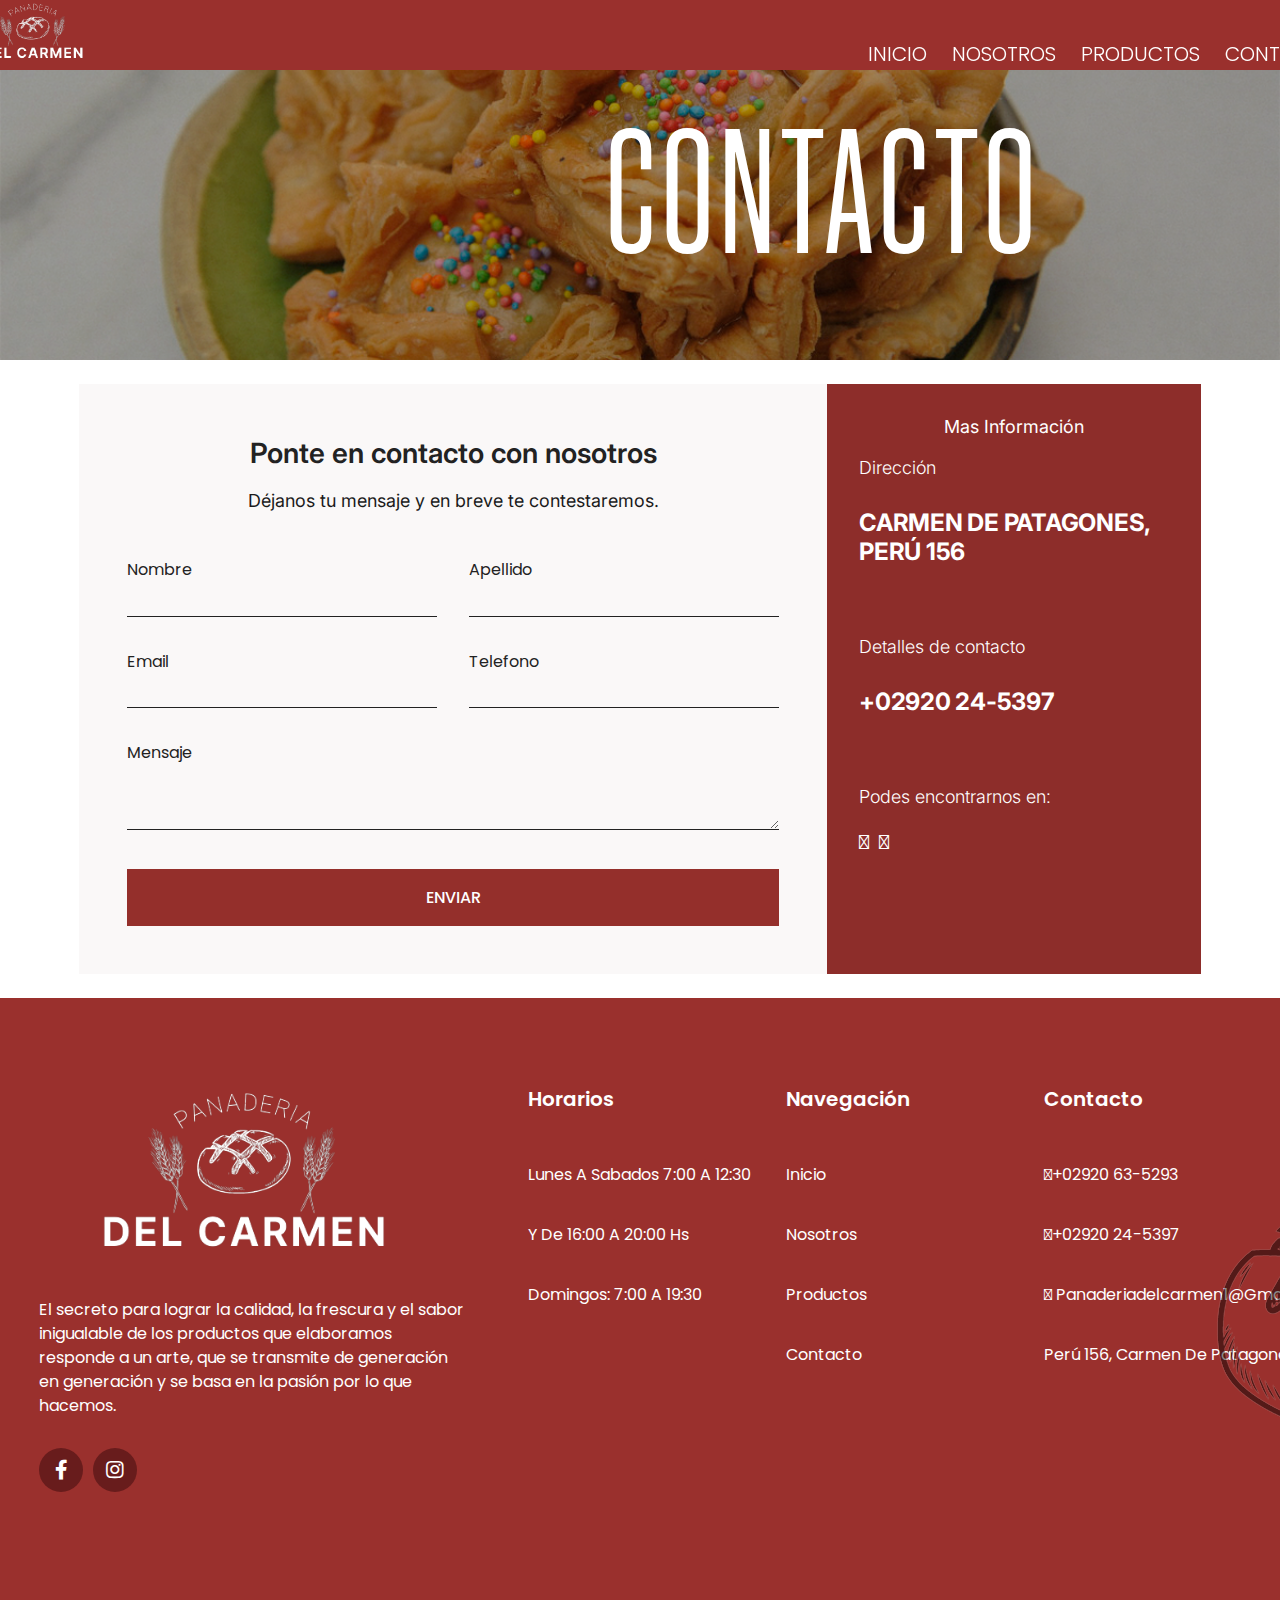
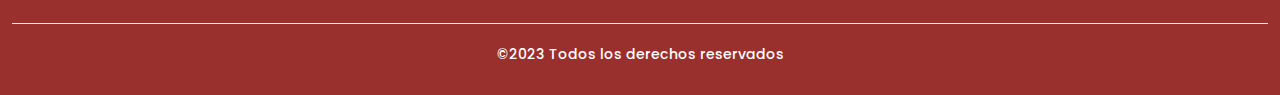
==== commit db672d21: "cambios en el footer" ====
--- a/contacto.html
+++ b/contacto.html
@@ -131,7 +131,8 @@
         <div class="footer-widget">
           <h6>Horarios</h6>
           <ul class="links">
-            <li><a href="#">Lunes a Sabados 7:00 a 20:00</a></li>
+            <li><a href="#">Lunes a Sabados 7:00 a 12:30</a></li>
+            <li><a href="#">y de 16:00 a 20:00 hs</a></li>
             <li><a href="#">Domingos: 7:00 a 19:30</a></li>
           </ul>
         </div>
--- a/style.css
+++ b/style.css
@@ -42,7 +42,7 @@
 }
 
 body{
-    font-family:  "Poppins", "KanedaGothic", "Inter",  "Open Sans";
+    font-family:  "Poppins" , "Inter" , "Open Sans", "KanedaGothic"!important;
     overflow-x: hidden;
 } 
 .navbar{
@@ -175,10 +175,10 @@
   cursor: pointer;
   display: none;
 }
-.menu-list .cancel-btn{
+.menu-list .cancel-btn {
   position: absolute;
-  right: 30px;
-  top: 20px;
+  right: -18px;
+  top: 46px;
 }
 
 
@@ -267,7 +267,7 @@
   color: #9A302D;
   text-align: center;
   font-feature-settings: 'salt' on, 'liga' off;
-  font-family: "Kaneda Gothic", "Inter";
+  font-family: "Kaneda Gothic" !important;
   font-size: 150px;
   font-style: normal;
   font-weight: 400;
@@ -280,7 +280,7 @@
   color: #1E1E1E;
   text-align: center;
   font-feature-settings: 'salt' on, 'liga' off;
-  font-family: "Kaneda Gothic" , "Inter";
+  font-family: "Kaneda Gothic" !important;
   font-size: 150px;
   font-style: normal;
   font-weight: 400;
@@ -294,7 +294,7 @@
   color: #9A302D;
   text-align: center;
   font-feature-settings: 'salt' on, 'liga' off;
-  font-family: "Kaneda Gothic" , "Inter";
+  font-family: "Kaneda Gothic" !important;
   font-size: 90px;
   font-style: normal;
   font-weight: 400;
@@ -329,7 +329,7 @@
   color: #9A302D;
   text-align: center;
   font-feature-settings: 'salt' on, 'liga' off;
-  font-family: "Kaneda Gothic";
+  font-family: "Kaneda Gothic" !important;
   font-size: 90px;
   font-style: normal;
   font-weight: 400;
@@ -364,7 +364,7 @@
   color: #9A302D;
   text-align: center;
   font-feature-settings: 'salt' on, 'liga' off;
-  font-family: "Kaneda Gothic", "Inter";
+  font-family: "Kaneda Gothic"!important;
   font-size: 90px;
   font-style: normal;
   font-weight: 400;
@@ -1210,45 +1210,6 @@
 
 
 
-@media screen and (max-width:800px){
-  .container-img{
-      width: 95%;
-      grid-template-columns: repeat(2, 1fr);
-      grid-gap: 10px;
-      grid-template-rows: 200px;
-  }
-  .container-img .box-img:nth-child(1){
-      grid-column-start: span 1;
-  }
-
-  .container-img2{
-    width: 95%;
-    grid-template-columns: repeat(2, 1fr);
-    grid-gap: 10px;
-    grid-template-rows: 200px;
-}
-.container-img2 .box-img2:nth-child(1){
-    grid-column-start: span 1;
-}
-}
-@media screen and (max-width:500px){
-  .container-img{
-      width: 90%;
-      grid-template-columns: repeat(1, 1fr);
-  }
-  .container-img .box-img img{
-      height: 200px;
-  }
-
-  .container-img2{
-    width: 90%;
-    grid-template-columns: repeat(1, 1fr);
-}
-.container-img2 .box-img2 img{
-    height: 200px;
-}
-}
-
 
 /* LARGE SIZE */
 @media(min-width: 700px) {
@@ -1272,12 +1233,6 @@
   
   /* Let's write the media query */
 
-  @media only screen and (max-width: 992px){
-    .split-section-headings, .split-section-headings.left, .split-section-headings.right, .split-section-content, .split-section-content.left, .split-section-content.right {
-      float: none !important;
-      width: auto;
-  }
-  }
 
 
   
@@ -1333,11 +1288,7 @@
 }
 }
 
-@media only screen and (max-width: 1199px) {
-  .split-section-wrapper {
-    padding: 0 50px;
-}
-}
+
 
 @media only screen and (max-width: 480px) {
   .section-text, .text {
@@ -1345,17 +1296,6 @@
 }
 
 }
-
-  @media (max-width: 992px) {
-    .container {
-      max-width: 960px;
-    }
-  
-    .wrapper .footer-widget,
-    .wrapper .footer-widget:nth-child(1) {
-      width: calc(50% - 30px);
-    }
-  }
    
   @media only screen and  (max-width: 768px) {
     .container {
@@ -1388,282 +1328,264 @@
   width: 607px;
 }
 
-.container-2 .Nuestros {
-  margin-left: 77px;
-  font-size: 120px;
-
-}
-
-.container-2 .Productos {
-  width: 230px;
-  font-size: 120px;
-  margin-left: 376px;
-}
-
-.Panificados-container {
-  width: 360px;
-  margin-left: -211px;
-}
-
-.container-2 .Pan {
-  width: 129px;
-  margin-left: 205px;
-  margin-top: -35px;
-}
-.container-2 .Panificados-p {
+ /*Container 2 */
+ .container-2 .Nuestros {
   color: #1E1E1E;
   text-align: center;
-  font-feature-settings: 'salt' on, 'liga' off;
-  font-family: Open Sans;
-  font-size: 17px;
+  font-family: "Kaneda Gothic"!important; 
+  font-size: 60px !important;
   font-style: normal;
-  font-weight: 300;
+  font-weight: 400 !important;
   line-height: 32px;
-  width: 269px;
-  margin-left: 211px;
-  margin-top: -40px;
+  padding-top: 0px;
+  margin-top: -25px;
+  margin-left: 63px;
+  width: 160px;
+}
+
+.container-2 .Productos {
+color: #9A302D;
+text-align: center;
+font-family: "Kaneda Gothic" !important;
+font-size: 60px !important;
+font-style: normal;
+font-weight: 400 !important;
+line-height: 32px;
+width: 112px;
+margin-left: 218px;
+margin-top: -42px;
+}
+.Panificados-container {
+width: 200px;
+margin-left: 60px;
 }
 
 .container-2 .Panificados {
-  color: #9A302D;
-  text-align: center;
-  font-feature-settings: 'salt' on, 'liga' off;
-  font-family: "Kaneda Gothic" , "Inter";
-  font-size: 60px;
-  font-style: normal;
-  font-weight: 400;
-  line-height: 32px;
-  width: 222px;
-  margin-left: 233px;
-  margin-top: 209px;
+color: #9A302D;
+text-align: center;
+font-family: "Kaneda Gothic" !important;
+font-size: 55px !important;
+font-style: normal;
+font-weight: 400 !important;
+line-height: 32px;
+width: 160px;
+margin-top: 90px;
+margin-left: 197px;
+}
+
+.container-2 .Pan {
+width: 142px;
+margin-left: 20px;
+margin-top: -11px;
+}
+
+.container-2 .Panificados-p {
+color: #1E1E1E;
+
+font-family: Open Sans;
+font-size: 18px !important;
+font-style: normal;
+text-align: start;
+font-weight: 300 !important;
+line-height: 32px;
+width: 208px;
+margin-left: 197px;
+margin-top: -130px;
+text-wrap: pretty;
+}
+
+.container-2 .Panificados-container .button-1 {
+align-items: center;
+background-color: #9A302D;
+border: 0;
+border-radius: 100px;
+box-sizing: border-box;
+color: #ffffff;
+cursor: pointer;
+display: inline-flex;
+font-family: -apple-system, system-ui, system-ui, "Segoe UI", Roboto, "Helvetica Neue", "Fira Sans", Ubuntu, Oxygen, "Oxygen Sans", Cantarell, "Droid Sans", "Apple Color Emoji", "Segoe UI Emoji", "Segoe UI Symbol", "Lucida Grande", Helvetica, Arial, sans-serif;
+font-size: 16px;
+font-weight: 600;
+justify-content: center;
+line-height: 20px;
+max-width: 480px;
+min-height: 40px;
+min-width: 0px;
+overflow: hidden;
+padding: 0px;
+padding-left: 20px;
+padding-right: 20px;
+text-align: center;
+touch-action: manipulation;
+transition: background-color 0.167s cubic-bezier(0.4, 0, 0.2, 1) 0s, box-shadow 0.167s cubic-bezier(0.4, 0, 0.2, 1) 0s, color 0.167s cubic-bezier(0.4, 0, 0.2, 1) 0s;
+user-select: none;
+-webkit-user-select: none;
+vertical-align: middle;
+margin-left: 192px;
+margin-top: 10px;
+margin-bottom: 40px;
 }
 
 .Facturas-container {
-  width: 96px;
-  margin-left: -292px;
+width: 400px;
+margin-left: 60px;
 }
 
 .container-2 .Facturas {
-  color: #9A302D;
-  text-align: center;
-  font-feature-settings: 'salt' on, 'liga' off;
-  font-family: "Kaneda Gothic";
-  font-size: 60px;
-  font-style: normal;
-  font-weight: 400;
-  line-height: 32px;
-  width: 208px;
-  margin-top: -272px;
-  margin-left: 573px;
+color: #9A302D;
+text-align: center;
+font-family: "Kaneda Gothic" !important;
+font-size: 55px !important;
+font-style: normal;
+font-weight: 400 !important;
+line-height: 32px;
+width: 206px;
+margin-top: 36px;
+margin-left: 175px;
+}
+
+.container-2 .Factura {
+width: 239px;
+margin-left: -13px;
+margin-top: -25px;
 }
 
 .container-2 .Facturas-p {
-  color: #1E1E1E;
-  text-align: center;
-  font-feature-settings: 'salt' on, 'liga' off;
-  font-family: Open Sans;
-  font-size: 19px;
-  font-style: normal;
-  font-weight: 300;
-  line-height: 32px;
-  width: 194px;
-  margin-left: 580px;
-  margin-top: -40px;
-}
-
-.container-2 .Factura {
-  width: 183px;
-  margin-left: 531px;
-  margin-top: -25px;
+color: #1E1E1E;
+text-align: start;
+font-family: Open Sans;
+font-size: 20px;
+font-style: normal;
+font-weight: 300;
+line-height: 32px;
+width: 134px;
+margin-left: 214px;
+margin-top: -122px;
 }
 
 .button-2 {
-  align-items: center;
-  background-color: #9A302D;
-  border: 0;
-  border-radius: 100px;
-  box-sizing: border-box;
-  color: #ffffff;
-  cursor: pointer;
-  display: inline-flex;
-  font-family: -apple-system, system-ui, system-ui, "Segoe UI", Roboto, "Helvetica Neue", "Fira Sans", Ubuntu, Oxygen, "Oxygen Sans", Cantarell, "Droid Sans", "Apple Color Emoji", "Segoe UI Emoji", "Segoe UI Symbol", "Lucida Grande", Helvetica, Arial, sans-serif;
-  font-size: 16px;
-  font-weight: 600;
-  justify-content: center;
-  line-height: 20px;
-  max-width: 480px;
-  min-height: 40px;
-  min-width: 0px;
-  overflow: hidden;
-  padding: 0px;
-  padding-left: 20px;
-  padding-right: 20px;
-  text-align: center;
-  touch-action: manipulation;
-  transition: background-color 0.167s cubic-bezier(0.4, 0, 0.2, 1) 0s, box-shadow 0.167s cubic-bezier(0.4, 0, 0.2, 1) 0s, color 0.167s cubic-bezier(0.4, 0, 0.2, 1) 0s;
-  user-select: none;
-  -webkit-user-select: none;
-  vertical-align: middle;
-  margin-left: 614px;
-  margin-top: 10px;
-  margin-bottom: 40px;
+align-items: center;
+background-color: #9A302D;
+border: 0;
+border-radius: 100px;
+box-sizing: border-box;
+color: #ffffff;
+cursor: pointer;
+display: inline-flex;
+font-family: -apple-system, system-ui, system-ui, "Segoe UI", Roboto, "Helvetica Neue", "Fira Sans", Ubuntu, Oxygen, "Oxygen Sans", Cantarell, "Droid Sans", "Apple Color Emoji", "Segoe UI Emoji", "Segoe UI Symbol", "Lucida Grande", Helvetica, Arial, sans-serif;
+font-size: 16px;
+font-weight: 600;
+justify-content: center;
+line-height: 20px;
+max-width: 480px;
+min-height: 40px;
+min-width: 0px;
+overflow: hidden;
+padding: 0px;
+padding-left: 20px;
+padding-right: 20px;
+text-align: center;
+touch-action: manipulation;
+transition: background-color 0.167s cubic-bezier(0.4, 0, 0.2, 1) 0s, box-shadow 0.167s cubic-bezier(0.4, 0, 0.2, 1) 0s, color 0.167s cubic-bezier(0.4, 0, 0.2, 1) 0s;
+user-select: none;
+-webkit-user-select: none;
+vertical-align: middle;
+margin-left: 202px;
+margin-top: 14px;
+margin-bottom: 40px;
 }
 
 .Nutricional-container {
-  width: 105px;
-  margin-left: -712px;
+width: 105px;
+margin-left: 60px;
 }
 
 .container-2 .Nutricional {
-  color: #9A302D;
-  text-align: center;
-  font-feature-settings: 'salt' on, 'liga' off;
-  font-family: "Kaneda Gothic", "Inter";
-  font-size: 60px;
-  font-style: normal;
-  font-weight: 400;
-  line-height: 32px;
-  width: 107px;
-  margin-top: -271px;
-  margin-left: 1270px;
+color: #9A302D;
+text-align: center;
+font-family: "Kaneda Gothic" !important;
+font-size: 55px !important;
+font-style: normal;
+font-weight: 400;
+line-height: 32px;
+width: 219px;
+margin-top: 35px;
+margin-left: 167px;
 }
 
 .container-2 .Grisin {
-  width: 145px;
-  margin-left: 1213px;
-  margin-top: -15px;
+width: 160px;
+margin-left: 34px;
+margin-top: -8px;
 }
 
 .container-2 .Nutricional-p {
-  color: #1E1E1E;
-  text-align: center;
-  font-feature-settings: 'salt' on, 'liga' off;
-  font-family: Open Sans;
-  font-size: 18px;
-  font-style: normal;
-  font-weight: 300;
-  line-height: 32px;
-  width: 237px;
-  margin-left: 1224px;
-  margin-top: -15px;
+color: #1E1E1E;
+text-align: start;
+
+font-family: Open Sans;
+font-size: 20px;
+font-style: normal;
+font-weight: 300;
+line-height: 32px;
+width: 196px;
+margin-left: 197px;
+margin-top: -84px;
 }
 
 .button-3 {
-  align-items: center;
-  background-color: #9A302D;
-  border: 0;
-  border-radius: 100px;
-  box-sizing: border-box;
-  color: #ffffff;
-  cursor: pointer;
-  display: inline-flex;
-  font-family: -apple-system, system-ui, system-ui, "Segoe UI", Roboto, "Helvetica Neue", "Fira Sans", Ubuntu, Oxygen, "Oxygen Sans", Cantarell, "Droid Sans", "Apple Color Emoji", "Segoe UI Emoji", "Segoe UI Symbol", "Lucida Grande", Helvetica, Arial, sans-serif;
-  font-size: 16px;
-  font-weight: 600;
-  justify-content: center;
-  line-height: 20px;
-  max-width: 480px;
-  min-height: 40px;
-  min-width: 0px;
-  overflow: hidden;
-  padding: 0px;
-  padding-left: 20px;
-  padding-right: 20px;
-  text-align: center;
-  touch-action: manipulation;
-  transition: background-color 0.167s cubic-bezier(0.4, 0, 0.2, 1) 0s, box-shadow 0.167s cubic-bezier(0.4, 0, 0.2, 1) 0s, color 0.167s cubic-bezier(0.4, 0, 0.2, 1) 0s;
-  user-select: none;
-  -webkit-user-select: none;
-  vertical-align: middle;
-  margin-left: 1288px;
-  margin-top: 8px;
-  margin-bottom: 40px;
-}
-
-
-
-
-  }
-
-  @media (max-width: 868px) {
-    .navbar .logo-img {
-      width: 187px;
-      margin-top: 22px;
-      margin-left: 104px;
-      cursor: pointer;
-  }
-
-    body.disabled{
-      overflow: hidden;
-    }
-    .icon {
-      display: block;
-      margin-right: 20px;
-  }
-    .icon.hide{
-      display: none;
-    }
-    .navbar .menu-list {
-      position: fixed;
-      height: 115vh;
-      width: 100%;
-      max-width: 418px;
-      left: -100%;
-      top: 0px;
-      display: block;
-      padding: 40px 0;
-      text-align: center;
-      background: #9A302D;
-      transition: all 0.3s ease;
-      z-index: 1000;
-  }
-    .navbar.show .menu-list{
-      left: 0%;
-    }
-    .navbar .menu-list li{
-      margin-top: 45px;
-    }
-    .navbar .menu-list li a{
-      font-size: 23px;
-      margin-left: -100%;
-      transition: 0.6s cubic-bezier(0.68, -0.55, 0.265, 1.55);
-    }
-    .navbar.show .menu-list li a{
-      margin-left: 0px;
-    }
-    .navbar-2 .menu-list{
-      position: fixed;
-      height: 100vh;
-      width: 100%;
-      max-width: 400px;
-      left: -100%;
-      top: 0px;
-      display: block;
-      padding: 40px 0;
-      text-align: center;
-      background: #9A302D;
-      transition: all 0.3s ease;
-    }
-    .navbar-2.show .menu-list{
-      left: 0%;
-    }
-    .navbar-2 .menu-list li{
-      margin-top: 45px;
-    }
-    .navbar-2 .menu-list li a{
-      font-size: 23px;
-      margin-left: -100%;
-      transition: 0.6s cubic-bezier(0.68, -0.55, 0.265, 1.55);
-    }
-    .navbar-2.show .menu-list li a{
-      margin-left: 0px;
-    }
-
-
-
-}
+align-items: center;
+background-color: #9A302D;
+border: 0;
+border-radius: 100px;
+box-sizing: border-box;
+color: #ffffff;
+cursor: pointer;
+display: inline-flex;
+font-family: -apple-system, system-ui, system-ui, "Segoe UI", Roboto, "Helvetica Neue", "Fira Sans", Ubuntu, Oxygen, "Oxygen Sans", Cantarell, "Droid Sans", "Apple Color Emoji", "Segoe UI Emoji", "Segoe UI Symbol", "Lucida Grande", Helvetica, Arial, sans-serif;
+font-size: 16px;
+font-weight: 600;
+justify-content: center;
+line-height: 20px;
+max-width: 480px;
+min-height: 40px;
+min-width: 0px;
+overflow: hidden;
+padding: 0px;
+padding-left: 20px;
+padding-right: 20px;
+text-align: center;
+touch-action: manipulation;
+transition: background-color 0.167s cubic-bezier(0.4, 0, 0.2, 1) 0s, box-shadow 0.167s cubic-bezier(0.4, 0, 0.2, 1) 0s, color 0.167s cubic-bezier(0.4, 0, 0.2, 1) 0s;
+user-select: none;
+-webkit-user-select: none;
+vertical-align: middle;
+margin-left: 210px;
+margin-top: 14px;
+margin-bottom: 40px;
+}
+
+
+
+  }
+
 
 @media (max-width: 480px) {
+
+  .navbar-2 .menu-list {
+    position: fixed;
+    height: 115vh;
+    width: 100%;
+    max-width: 350px;
+    left: -100%;
+    top: 0px;
+    display: block;
+    padding: 40px 0;
+    text-align: center;
+    background: #9A302D;
+    transition: all 0.3s ease;
+}
+
   .ssh-cell {
     display: table-cell;
     padding-left: 10px;
@@ -1827,11 +1749,10 @@
     .container-2 .Nuestros {
       color: #1E1E1E;
       text-align: center;
-      font-feature-settings: 'salt' on, 'liga' off;
-      font-family: "Kaneda Gothic";
-      font-size: 60px;
+      font-family: "Kaneda Gothic"!important; 
+      font-size: 60px !important;
       font-style: normal;
-      font-weight: 400;
+      font-weight: 400 !important;
       line-height: 32px;
       padding-top: 0px;
       margin-top: -25px;
@@ -1842,11 +1763,10 @@
   .container-2 .Productos {
     color: #9A302D;
     text-align: center;
-    font-feature-settings: 'salt' on, 'liga' off;
-    font-family: "Kaneda Gothic";
-    font-size: 60px;
+    font-family: "Kaneda Gothic" !important;
+    font-size: 60px !important;
     font-style: normal;
-    font-weight: 400;
+    font-weight: 400 !important;
     line-height: 32px;
     width: 112px;
     margin-left: 218px;
@@ -1860,11 +1780,10 @@
 .container-2 .Panificados {
   color: #9A302D;
   text-align: center;
-  font-feature-settings: 'salt' on, 'liga' off;
-  font-family: "Kaneda Gothic";
-  font-size: 55px;
+  font-family: "Kaneda Gothic" !important;
+  font-size: 55px !important;
   font-style: normal;
-  font-weight: 400;
+  font-weight: 400 !important;
   line-height: 32px;
   width: 160px;
   margin-top: 90px;
@@ -1879,12 +1798,12 @@
 
 .container-2 .Panificados-p {
   color: #1E1E1E;
-  font-feature-settings: 'salt' on, 'liga' off;
+
   font-family: Open Sans;
-  font-size: 18px;
+  font-size: 18px !important;
   font-style: normal;
   text-align: start;
-  font-weight: 300;
+  font-weight: 300 !important;
   line-height: 32px;
   width: 208px;
   margin-left: 197px;
@@ -1932,11 +1851,10 @@
 .container-2 .Facturas {
   color: #9A302D;
   text-align: center;
-  font-feature-settings: 'salt' on, 'liga' off;
-  font-family: "Kaneda Gothic";
-  font-size: 55px;
+  font-family: "Kaneda Gothic" !important;
+  font-size: 55px !important;
   font-style: normal;
-  font-weight: 400;
+  font-weight: 400 !important;
   line-height: 32px;
   width: 206px;
   margin-top: 36px;
@@ -1952,7 +1870,6 @@
 .container-2 .Facturas-p {
   color: #1E1E1E;
   text-align: start;
-  font-feature-settings: 'salt' on, 'liga' off;
   font-family: Open Sans;
   font-size: 20px;
   font-style: normal;
@@ -2003,9 +1920,8 @@
 .container-2 .Nutricional {
   color: #9A302D;
   text-align: center;
-  font-feature-settings: 'salt' on, 'liga' off;
-  font-family: "Kaneda Gothic";
-  font-size: 55px;
+  font-family: "Kaneda Gothic" !important;
+  font-size: 55px !important;
   font-style: normal;
   font-weight: 400;
   line-height: 32px;
@@ -2023,7 +1939,7 @@
 .container-2 .Nutricional-p {
   color: #1E1E1E;
   text-align: start;
-  font-feature-settings: 'salt' on, 'liga' off;
+
   font-family: Open Sans;
   font-size: 20px;
   font-style: normal;
@@ -2075,7 +1991,13 @@
 }
 /*Nosotros*/
 .page-section {
-  padding: 60px 0;
+  padding: 39px 0px;
+  width: 400px;
+}
+
+.left {
+  float: none !important;
+  width: auto;
 }
 
 .mb-xxs-20 {
@@ -2215,10 +2137,92 @@
     text-align: center;
 }
 
+.right {
+  float: none !important;
+  width: auto;
+}
+
 }
 
 
 @media (max-width: 500px) {
+  .container-img{
+    width: 90%;
+    grid-template-columns: repeat(1, 1fr);
+  }
+  .container-img .box-img img{
+    height: 230px;
+  }
+
+  .container-img2{
+    width: 90%;
+    margin-top: -250px;
+    grid-template-columns: repeat(1, 1fr);
+  }
+   
+  .container-img2 .box-img2 img{
+    height: 200px;
+  }
+  .navbar-2 .menu-list {
+    position: fixed;
+    height: 115vh;
+    width: 100%;
+    max-width: 350px;
+    left: -100%;
+    top: 0px;
+    display: block;
+    padding: 40px 0;
+    text-align: center;
+    background: #9A302D;
+    transition: all 0.3s ease;
+}
+  .right {
+    width: auto;
+    float: none !important;
+}
+
+  .navbar-2 .menu-list li {
+    margin-top: 69px;
+    width: 371px;
+  }
+  
+  .navbar-2.show .menu-list {
+    position: fixed;
+    height: 115vh;
+    width: 100%;
+    max-width: 350px;
+    left: 0%;
+    top: 0px;
+    display: block;
+    padding: 40px 0;
+    text-align: center;
+    background: #9A302D;
+    transition: all 0.3s ease;
+  }
+
+  .navbar.show .menu-list {
+    position: fixed;
+    height: 115vh;
+    width: 100%;
+    max-width: 350px;
+    left: 0%;
+    top: 0px;
+    display: block;
+    padding: 40px 0;
+    text-align: center;
+    background: #9A302D;
+    transition: all 0.3s ease;
+  }
+
+  .navbar .menu-list li {
+    margin-top: 45px;
+    width: 371px;
+}
+
+  .icon {
+    display: block;
+    margin-right: 60px;
+}
 
   .home {
     position: relative;
@@ -2316,6 +2320,7 @@
   line-height: 50px;
   width: 330px;
   margin-left: 283px;
+  margin-top: 20px;
 }
 .home .content .deSiempre {
   font-size: 100px;
@@ -2638,7 +2643,13 @@
 }
 /*Nosotros*/
 .page-section {
-  padding: 60px 0;
+  padding: 39px 0px;
+  width: 400px;
+}
+
+.left {
+  float: none !important;
+  width: auto;
 }
 
 .mb-xxs-20 {
@@ -2656,7 +2667,7 @@
 
 .navbar-2 {
   position: fixed;
-  width: 480px;
+  width: 500px;
   z-index: 2;
   padding: 11px 0;
   transition: all 0.3s ease;
@@ -2781,6 +2792,64 @@
 }
 
   @media (max-width: 425px) {
+
+    .container-img{
+      width: 90%;
+      grid-template-columns: repeat(1, 1fr);
+    }
+    .container-img .box-img img{
+      height: 230px;
+    }
+
+    .container-img2{
+      width: 90%;
+      margin-top: -250px;
+      grid-template-columns: repeat(1, 1fr);
+    }
+     
+    .container-img2 .box-img2 img{
+      height: 200px;
+    }
+
+    .navbar-2 .menu-list li {
+      margin-top: 69px;
+      width: 371px;
+    }
+    
+    .navbar-2.show .menu-list {
+      position: fixed;
+      height: 115vh;
+      width: 100%;
+      max-width: 350px;
+      left: 0%;
+      top: 0px;
+      display: block;
+      padding: 40px 0;
+      text-align: center;
+      background: #9A302D;
+      transition: all 0.3s ease;
+    }
+
+    .navbar.show .menu-list {
+      position: fixed;
+      height: 115vh;
+      width: 100%;
+      max-width: 350px;
+      left: 0%;
+      top: 0px;
+      display: block;
+      padding: 40px 0;
+      text-align: center;
+      background: #9A302D;
+      transition: all 0.3s ease;
+    }
+
+    .navbar .menu-list li {
+      margin-top: 45px;
+      width: 371px;
+  }
+    
+
   .ssh-cell {
     display: table-cell;
     padding-left: 10px;
@@ -2792,6 +2861,11 @@
     background-size: cover;
     height: 0px;
   }
+
+  .icon {
+    display: block;
+    margin-right: 60px;
+}
 
   .ssh-table {
     width: 100%;
@@ -3118,7 +3192,7 @@
   color: #9A302D;
   text-align: center;
   font-feature-settings: 'salt' on, 'liga' off;
-  font-family: "Kaneda Gothic", "Inter";
+  font-family: "Kaneda Gothic";
   font-size: 55px;
   font-style: normal;
   font-weight: 400;
@@ -3189,7 +3263,13 @@
 }
 /*Nosotros*/
 .page-section {
-  padding: 60px 0;
+  padding: 39px 0px;
+  width: 400px;
+}
+
+.left {
+  float: none !important;
+  width: auto;
 }
 
 .mb-xxs-20 {
@@ -3329,6 +3409,10 @@
     text-align: center;
 }
 
+.right {
+  float: none !important;
+  width: auto;
+}
 }
 
 @media (max-width: 376px) {
@@ -3336,6 +3420,66 @@
   .navbar .menu-list li {
     margin-top: 45px;
     width: 371px;
+}
+.container-img{
+  width: 90%;
+  grid-template-columns: repeat(1, 1fr);
+}
+.container-img .box-img img{
+  height: 200px;
+}
+
+.contact-home .content {
+  z-index: 888;
+  color: #fff;
+  max-width: 425px;
+  width: 305px;
+  margin-top: 109px;
+  overflow-y: hidden;
+  margin-left: 60px;
+}
+
+.container-img2{
+  width: 90%;
+  margin-top: -250px;
+  grid-template-columns: repeat(1, 1fr);
+}
+ 
+.container-img2 .box-img2 img{
+  height: 200px;
+}
+
+.navbar-2 .menu-list li {
+  margin-top: 69px;
+  width: 371px;
+}
+
+.navbar-2.show .menu-list {
+  position: fixed;
+  height: 115vh;
+  width: 100%;
+  max-width: 350px;
+  left: 0%;
+  top: 0px;
+  display: block;
+  padding: 40px 0;
+  text-align: center;
+  background: #9A302D;
+  transition: all 0.3s ease;
+}
+
+.navbar.show .menu-list {
+  position: fixed;
+  height: 115vh;
+  width: 100%;
+  max-width: 350px;
+  left: 0%;
+  top: 0px;
+  display: block;
+  padding: 40px 0;
+  text-align: center;
+  background: #9A302D;
+  transition: all 0.3s ease;
 }
 
 
@@ -3533,7 +3677,7 @@
   font-weight: 300;
   line-height: 32px;
   width: 112px;
-  margin-left: 189px;
+  margin-left: 200px;
   margin-top: -43px;
 }
 
@@ -3737,7 +3881,13 @@
 
 /*Nosotros*/
 .page-section {
-  padding: 60px 0;
+  padding: 39px 0px;
+  width: 400px;
+}
+
+.left {
+  float: none !important;
+  width: auto;
 }
 
 .mb-xxs-20 {
@@ -3913,588 +4063,4 @@
   margin: 0 10px 50px;
 }
 
-}
-
-@media (max-width: 70px) {
-
-  .navbar .menu-list li {
-    margin-top: 45px;
-    width: 371px;
-}
-
-
-  .home {
-    position: relative;
-    width: 376px;
-    min-height: 100vh;
-    display: flex;
-    justify-content: center;
-    flex-direction: column;
-}
-
-.home img {
-  z-index: 0;
-  position: absolute;
-  top: 0px;
-  left: 0px;
-  width: 376px;
-  height: 100%;
-  object-fit: cover;
-}
-
-
-.navbar .logo {
-  margin-left: 101px;
-  margin-top: -14px;
-
-}
-
-.navbar {
-  position: fixed;
-  width: 376px;
-  z-index: 2;
-  padding: 25px 0;
-  transition: all 0.3s ease;
-  z-index: 900;
-}
-
-.navbar.sticky {
-z-index: 900;
-background: #9A302D;
-padding: 0px 0;
-box-shadow: 0px 3px 5px 0px rgba(0,0,0,0.1);
-}
-
-.navbar .logo-img {
-  width: 150px;
-  margin-left: -15px;
-}
-
-  .navbar .show {
-    z-index: 900;
-  }
-
-  .home .content {
-    z-index: 800;
-    color: rgb(255, 255, 255);
-    width: 362px;
-    margin-left: -253px;
-    margin-top: 51px;
-}
-  
-  .navbar .menu-list {
-    position: fixed;
-    height: 115vh;
-    width: 100%;
-    max-width: 350px;
-    left: -100%;
-    top: 0px;
-    display: block;
-    padding: 40px 0;
-    text-align: center;
-    background: #9A302D;
-    transition: all 0.3s ease;
-}
-
-.navbar-2 .content {
-  display: flex;
-  align-items: center;
-  justify-content: space-between;
-  margin-top: -27px;
-}
-
-.home .content h1 {
-  font-size: 100px;
-  font-weight: 900;
-  text-transform: uppercase;
-  letter-spacing: 2px;
-  line-height: 45px;
-  margin-bottom: 11px;
-  margin-left: 246px;
-  width: 316px;
-  width: 329px;
-  font-family: KanedaGothic !important;
-}
-.home .content .Desde {
-  font-size: 100px;
-  font-weight: 300;
-  text-transform: uppercase;
-  letter-spacing: 2px;
-  line-height: 50px;
-  width: 301px;
-  margin-left: 257px;
-  font-family: KanedaGothic2 !important;
-}
-
-.home .content .deSiempre {
-  font-size: 100px;
-  font-weight: 900;
-  text-transform: uppercase;
-  letter-spacing: 2px;
-  line-height: 75px;
-  margin-bottom: 15px;
-  margin-left: 235px;
-  width: 332px;
-  font-family: KanedaGothic !important;
-}
-
-/* Container 1*/
-
-.container-1 img {
-  width: 200px;
-  margin-left: 91px;
-  margin-top: 0px;
-}
-.container-1 h1 {
-color: rgb(30, 30, 30);
-text-align: center;
-font-feature-settings: "salt", "liga" 0;
-font-family: "Open Sans";
-font-size: 17px;
-font-style: normal;
-font-weight: 300;
-line-height: 32px;
-width: 279px;
-margin-left: -79px;
-margin-left: 60px;
-margin-top: -60px;
-}
-
-.button-18 {
-  align-items: center;
-  background-color: #9A302D;
-  border: 0;
-  border-radius: 100px;
-  box-sizing: border-box;
-  color: #ffffff;
-  cursor: pointer;
-  display: inline-flex;
-  font-family: -apple-system, system-ui, system-ui, "Segoe UI", Roboto, "Helvetica Neue", "Fira Sans", Ubuntu, Oxygen, "Oxygen Sans", Cantarell, "Droid Sans", "Apple Color Emoji", "Segoe UI Emoji", "Segoe UI Symbol", "Lucida Grande", Helvetica, Arial, sans-serif;
-  font-size: 16px;
-  font-weight: 600;
-  justify-content: center;
-  line-height: 20px;
-  max-width: 480px;
-  min-height: 40px;
-  min-width: 0px;
-  overflow: hidden;
-  padding: 0px;
-  padding-left: 20px;
-  padding-right: 20px;
-  text-align: center;
-  touch-action: manipulation;
-  transition: background-color 0.167s cubic-bezier(0.4, 0, 0.2, 1) 0s, box-shadow 0.167s cubic-bezier(0.4, 0, 0.2, 1) 0s, color 0.167s cubic-bezier(0.4, 0, 0.2, 1) 0s;
-  user-select: none;
-  -webkit-user-select: none;
-  vertical-align: middle;
-  margin-left: 126px;
-  margin-top: 31px;
-  margin-bottom: 142px;
-}
-  /*Container 2 */
-  .container-2 .Nuestros {
-    color: #1E1E1E;
-    text-align: center;
-    font-feature-settings: 'salt' on, 'liga' off;
-    font-family: "KanedaGothicR" !important;
-    font-size: 50px;
-    font-style: normal;
-    font-weight: 400;
-    line-height: 32px;
-    padding-top: 0px;
-    margin-top: -25px;
-    margin-left: 44px;
-    width: 160px;
-}
-
-.container-2 .Productos {
-  color: #9A302D;
-  text-align: center;
-  font-feature-settings: 'salt' on, 'liga' off;
-  font-family: "KanedaGothicR" !important;
-  font-size: 50px;
-  font-style: normal;
-  font-weight: 300;
-  line-height: 32px;
-  width: 112px;
-  margin-left: 189px;
-  margin-top: -43px;
-}
-
-.container-2 .Panificados-p {
-  color: #1E1E1E;
-  font-feature-settings: 'salt' on, 'liga' off;
-  font-family: Open Sans;
-  font-size: 18px;
-  font-style: normal;
-  text-align: start;
-  font-weight: 300;
-  line-height: 32px;
-  width: 164px;
-  margin-left: 197px;
-  margin-top: -130px;
-}
-
-.container-2 .Pan {
-width: 142px;
-margin-left: 20px;
-margin-top: -11px;
-}
-
-.container-2 .Panificados {
-  color: #9A302D;
-  text-align: center;
-  font-feature-settings: 'salt' on, 'liga' off;
-  font-family: "KanedaGothicR" !important;
-  font-size: 55px;
-  font-style: normal;
-  font-weight: 400;
-  line-height: 32px;
-  width: 160px;
-  margin-top: 90px;
-  margin-left: 197px;
-}
-
-.container-2 .Panificados-container .button-1 {
-align-items: center;
-background-color: #9A302D;
-border: 0;
-border-radius: 100px;
-box-sizing: border-box;
-color: #ffffff;
-cursor: pointer;
-display: inline-flex;
-font-family: -apple-system, system-ui, system-ui, "Segoe UI", Roboto, "Helvetica Neue", "Fira Sans", Ubuntu, Oxygen, "Oxygen Sans", Cantarell, "Droid Sans", "Apple Color Emoji", "Segoe UI Emoji", "Segoe UI Symbol", "Lucida Grande", Helvetica, Arial, sans-serif;
-font-size: 16px;
-font-weight: 600;
-justify-content: center;
-line-height: 20px;
-max-width: 480px;
-min-height: 40px;
-min-width: 0px;
-overflow: hidden;
-padding: 0px;
-padding-left: 20px;
-padding-right: 20px;
-text-align: center;
-touch-action: manipulation;
-transition: background-color 0.167s cubic-bezier(0.4, 0, 0.2, 1) 0s, box-shadow 0.167s cubic-bezier(0.4, 0, 0.2, 1) 0s, color 0.167s cubic-bezier(0.4, 0, 0.2, 1) 0s;
-user-select: none;
--webkit-user-select: none;
-vertical-align: middle;
-margin-left: 192px;
-margin-top: 10px;
-margin-bottom: 40px;
-}
-
-.container-2 .Facturas {
-  color: #9A302D;
-  text-align: center;
-  font-feature-settings: 'salt' on, 'liga' off;
-  font-family: "KanedaGothicR" !important;
-  font-size: 55px;
-  font-style: normal;
-  font-weight: 400;
-  line-height: 32px;
-  width: 180px;
-  margin-top: 36px;
-  margin-left: 188px;
-}
-
-.container-2 .Factura {
-width: 239px;
-margin-left: -13px;
-margin-top: -25px;
-}
-
-.container-2 .Facturas-p {
-color: #1E1E1E;
-text-align: start;
-font-feature-settings: 'salt' on, 'liga' off;
-font-family: Open Sans;
-font-size: 20px;
-font-style: normal;
-font-weight: 300;
-line-height: 32px;
-width: 134px;
-margin-left: 214px;
-margin-top: -122px;
-}
-
-.button-2 {
-align-items: center;
-background-color: #9A302D;
-border: 0;
-border-radius: 100px;
-box-sizing: border-box;
-color: #ffffff;
-cursor: pointer;
-display: inline-flex;
-font-family: -apple-system, system-ui, system-ui, "Segoe UI", Roboto, "Helvetica Neue", "Fira Sans", Ubuntu, Oxygen, "Oxygen Sans", Cantarell, "Droid Sans", "Apple Color Emoji", "Segoe UI Emoji", "Segoe UI Symbol", "Lucida Grande", Helvetica, Arial, sans-serif;
-font-size: 16px;
-font-weight: 600;
-justify-content: center;
-line-height: 20px;
-max-width: 480px;
-min-height: 40px;
-min-width: 0px;
-overflow: hidden;
-padding: 0px;
-padding-left: 20px;
-padding-right: 20px;
-text-align: center;
-touch-action: manipulation;
-transition: background-color 0.167s cubic-bezier(0.4, 0, 0.2, 1) 0s, box-shadow 0.167s cubic-bezier(0.4, 0, 0.2, 1) 0s, color 0.167s cubic-bezier(0.4, 0, 0.2, 1) 0s;
-user-select: none;
--webkit-user-select: none;
-vertical-align: middle;
-margin-left: 202px;
-margin-top: 14px;
-margin-bottom: 40px;
-}
-
-.container-2 .Nutricional {
-  color: #9A302D;
-  text-align: center;
-  font-feature-settings: 'salt' on, 'liga' off;
-  font-family: "KanedaGothicR" !important;
-  font-size: 55px;
-  font-style: normal;
-  font-weight: 400;
-  line-height: 32px;
-  width: 179px;
-  margin-left: 188px;
-}
-
-.container-2 .Grisin {
-width: 160px;
-margin-left: 34px;
-margin-top: -8px;
-}
-
-.container-2 .Nutricional-p {
-  font-size: 1px;
-  color: #1E1E1E;
-  text-align: start;
-  font-feature-settings: 'salt' on, 'liga' off;
-  font-size: 15px;
-  font-size: 15px;
-  font-style: normal;
-  font-weight: 300;
-  line-height: 32px;
-  width: 160px;
-  margin-left: 200px;
-  margin-top: -84px;
-}
-
-.button-3 {
-align-items: center;
-background-color: #9A302D;
-border: 0;
-border-radius: 100px;
-box-sizing: border-box;
-color: #ffffff;
-cursor: pointer;
-display: inline-flex;
-font-family: -apple-system, system-ui, system-ui, "Segoe UI", Roboto, "Helvetica Neue", "Fira Sans", Ubuntu, Oxygen, "Oxygen Sans", Cantarell, "Droid Sans", "Apple Color Emoji", "Segoe UI Emoji", "Segoe UI Symbol", "Lucida Grande", Helvetica, Arial, sans-serif;
-font-size: 16px;
-font-weight: 600;
-justify-content: center;
-line-height: 20px;
-max-width: 480px;
-min-height: 40px;
-min-width: 0px;
-overflow: hidden;
-padding: 0px;
-padding-left: 20px;
-padding-right: 20px;
-text-align: center;
-touch-action: manipulation;
-transition: background-color 0.167s cubic-bezier(0.4, 0, 0.2, 1) 0s, box-shadow 0.167s cubic-bezier(0.4, 0, 0.2, 1) 0s, color 0.167s cubic-bezier(0.4, 0, 0.2, 1) 0s;
-user-select: none;
--webkit-user-select: none;
-vertical-align: middle;
-margin-left: 210px;
-margin-top: 14px;
-margin-bottom: 40px;
-}
-
-/*Nosotros*/
-.page-section {
-  padding: 60px 0;
-}
-
-.mb-xxs-20 {
-margin-bottom: 20px;
-}
-
-.section-text, .text {
-line-height: 1.7;
-}
-
-.icon {
-  display: block;
-  margin-right: 60px;
-}
-
-.navbar-2 .menu-list {
-  position: fixed;
-  height: 100vh;
-  width: 100%;
-  max-width: 360px;
-  left: -100%;
-  top: 0px;
-  display: block;
-  padding: 40px 0;
-  text-align: center;
-  background: #9A302D;
-  transition: all 0.3s ease;
-}
-
-.navbar-2 .logo {
-margin-left: 109px;
-margin-top: -9px;
-}
-
-.navbar-2 {
-  position: fixed;
-  width: 414px;
-  height: 120px;
-  z-index: 2;
-  padding: 11px 0;
-  transition: all 0.3s ease;
-  z-index: 900;
-}
-
-.navbar-2.sticky {
-z-index: 900;
-background: #9A302D;
-padding: 11px 0;
-box-shadow: 0px 3px 5px 0px rgba(0,0,0,0.1);
-}
-
-.ssh-table {
-  width: 100%;
-  margin-top: 81px;
-  min-height: 390px;
-  display: table;
-}
-
-.navbar-2 .logo-img {
-  width: 106px;
-  margin-left: 5px;
-  margin-top: 10px;
-}
-
-.navbar-2 .show {
-z-index: 900;
-}
-
-
-.navbar .menu-list {
-position: fixed;
-height: 115vh;
-width: 100%;
-max-width: 350px;
-left: -100%;
-top: 0px;
-display: block;
-padding: 40px 0;
-text-align: center;
-background: #9A302D;
-transition: all 0.3s ease;
-}
-.home-nosotros {
-  overflow: hidden;
-}
-
-.home-nosotros .content h1 {
-  font-family: "KanedaGothic" !important;
-  overflow: hidden;
-  font-size: 80px;
-  margin-left: 20px;
-  margin-top: 130px;
-  font-weight: 900;
-  letter-spacing: 3px;
-  margin-bottom: 40px;
-}
-  
-  .home-nosotros .content {
-  z-index: 888;
-  overflow: hidden;
-  color: #fff;
-  width: 100%;
-  text-align: center;
-  margin-top: 80px;
-  margin-left: -3px;
-  }
-  
-  
-  .home-nosotros {
-  position: relative;
-  width: 100%;
-  height: 60vh;
-  display: flex;
-  justify-content: center;
-  flex-direction: column;
-  }
-  
-  .home-nosotros img {
-  z-index: 000;
-  position: absolute;
-  overflow: hidden;
-  left: 0;
-  width: 100%;
-  height: 100%;
-  object-fit: cover;
-  }
-
-  .title-box h2 {
-    width: 337px;
-    font-size: 40px;
-    margin-top: 55px;
-    margin-left: 15px;
-    align-self: center;
-    text-align: center;
-}
-
-
-footer {
-  position: relative;
-  width: 376px;
-  height: auto;
-  padding-top: 80px;
-  background-color: #9A302D;
-  overflow: hidden;
-}
-
-.wrapper .footer-widget .logo {
-  margin-bottom: -89px;
-  margin-top: -123px;
-  margin-left: -22px;
-  width: 350px;
-  vertical-align: middle;
-}
-
-.footer-widget:nth-child(1) {
-  width: 360px;
-  margin: 0 10px 50px;
-}
-
-.container-f {
-  width: 370px;
-  max-width: 1320px;
-  margin: 0px auto;
-  padding: 0px 12px;
-}
-
-.links {
-  width: 336px;
-}
-
-.wrapper .footer-widget, .wrapper .footer-widget:nth-child(1) {
-  width: 370px;
-  margin: 0 10px 50px;
-}
-
 }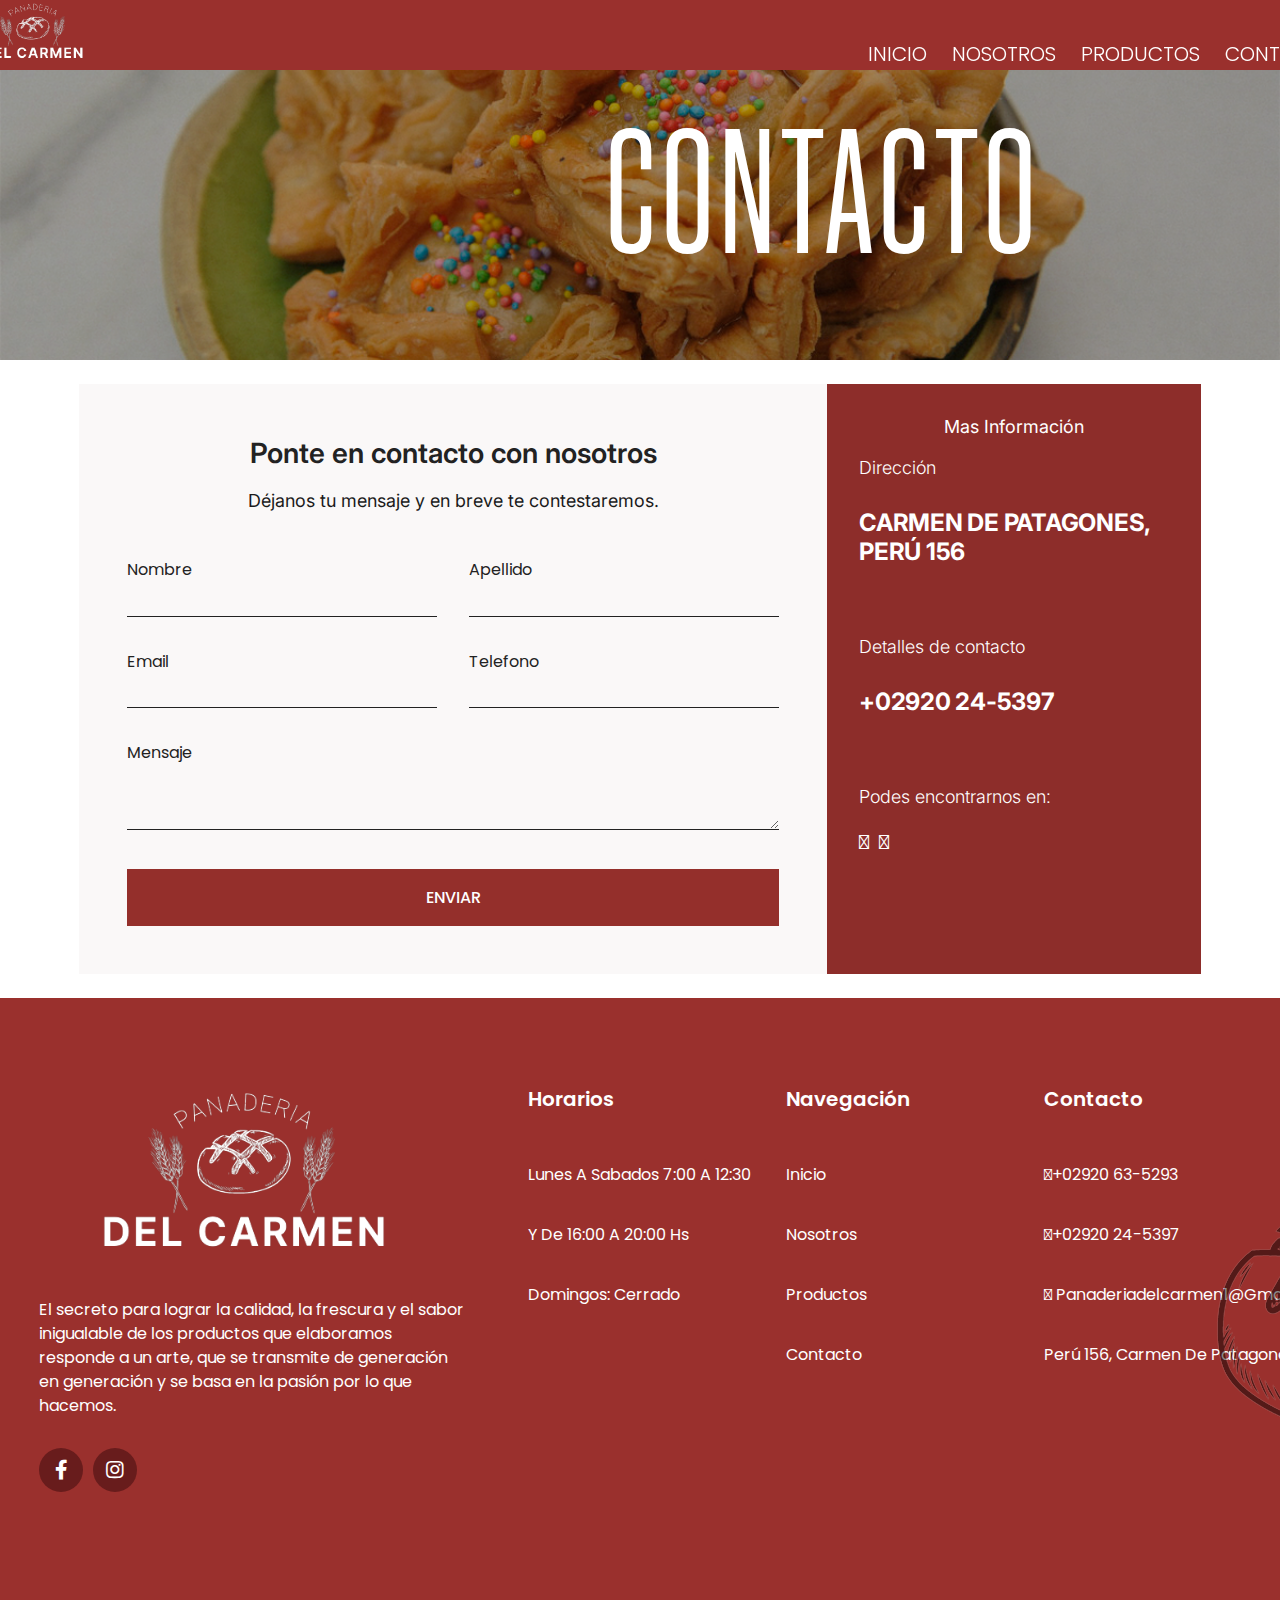
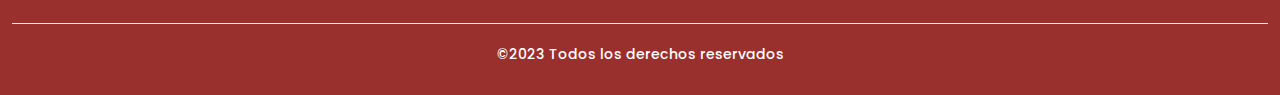
==== commit 8e0bfd0c: "cambios en el footer" ====
--- a/contacto.html
+++ b/contacto.html
@@ -133,7 +133,7 @@
           <ul class="links">
             <li><a href="#">Lunes a Sabados 7:00 a 12:30</a></li>
             <li><a href="#">y de 16:00 a 20:00 hs</a></li>
-            <li><a href="#">Domingos: 7:00 a 19:30</a></li>
+            <li><a href="#">Domingos: Cerrado</a></li>
           </ul>
         </div>
         <div class="footer-widget">
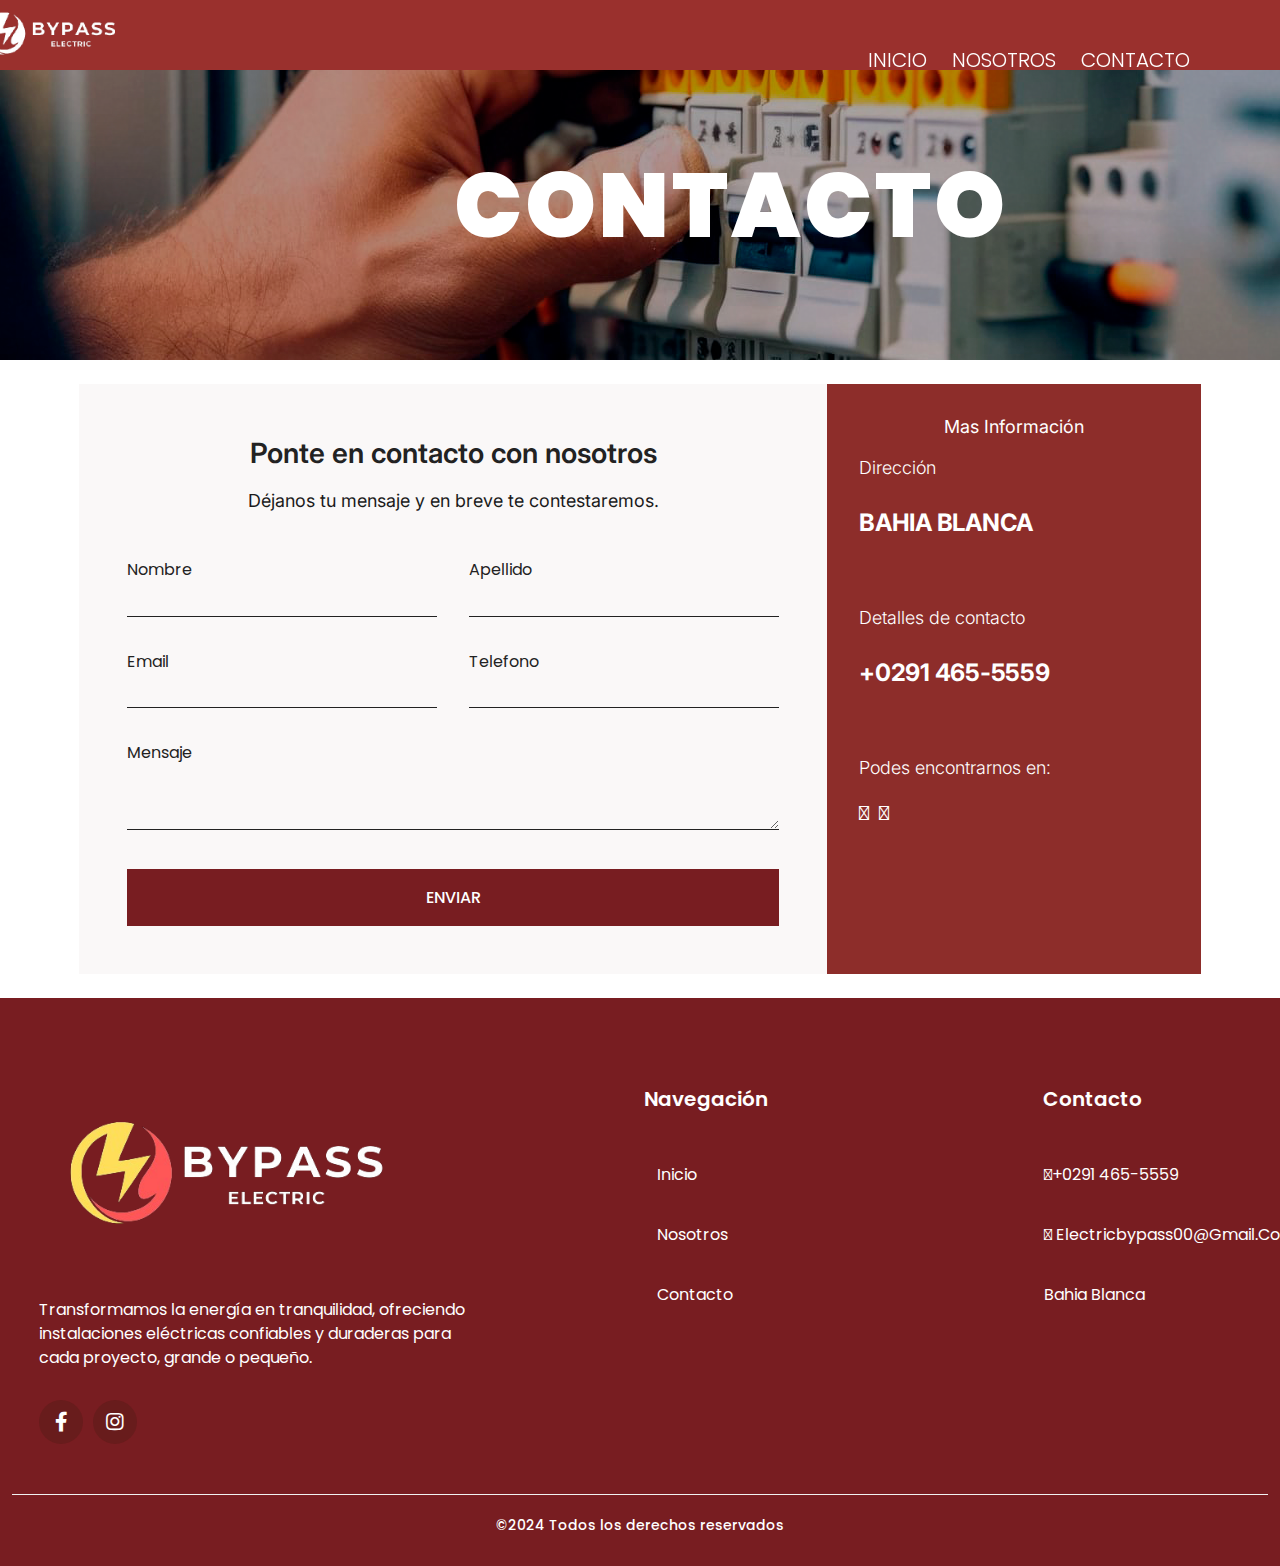
==== commit ce974c22: "a ver" ====
--- a/contacto.html
+++ b/contacto.html
@@ -3,9 +3,9 @@
 <head>
     <meta charset="UTF-8">
     <meta name="viewport" content="width=device-width, initial-scale=1.0">
-    <link rel="shortcut icon" href="/img/imgPanaderia.png" type="image/x-icon">
-    <link rel="icon" href="/img/image (1).png" type="image/x-icon">
-    <title>Panaderia Del Carmen</title>
+    <link rel="shortcut icon" href="/img/logo.footer.png" type="image/x-icon" />
+    <link rel="icon" href="/img/favicon (1).ico" type="image/x-icon" />
+    <title>Bypass Electric</title>
     <link href="https://cdn.jsdelivr.net/npm/bootstrap@5.3.2/dist/css/bootstrap.min.css" rel="stylesheet" integrity="sha384-T3c6CoIi6uLrA9TneNEoa7RxnatzjcDSCmG1MXxSR1GAsXEV/Dwwykc2MPK8M2HN" crossorigin="anonymous">
     <link rel="stylesheet" href="style.css">
     <link
@@ -29,7 +29,6 @@
         </div>
           <li><a href="index.html">INICIO</a></li>
           <li><a href="nosotros.html">NOSOTROS</a></li>
-          <li><a href="productos.html">PRODUCTOS</a></li>
           <li><a href="contacto.html">CONTACTO</a></li>
       </ul>
       <div class="icon menu-btn">
@@ -38,7 +37,7 @@
     </div>
   </nav>
   <section class="contact-home">
-    <img src="/img/pastelitos.png" alt="background">
+    <img src="/img/mainbg.png" alt="background">
     <div class="content ">
         <h1>
             CONTACTO
@@ -82,16 +81,15 @@
         <h4>Mas Información</h4>
         <h1>Dirección</h1>
         <h2>
-          Carmen de Patagones,
-          Perú 156
+          Bahia Blanca
         </h2>
         <h1>Detalles de contacto</h1>
         <h2> 
-          +02920 24-5397
+          +0291 465-5559
         </h2>
 
         <h1>Podes encontrarnos en:</h1>
-        <a style="text-decoration: none; font-size: 20px; " href="https://www.facebook.com/profile.php?id=100091961867777" target="_blank">
+        <a style="text-decoration: none; font-size: 20px; " href="https://www.facebook.com/profile.php?id=61562609506556" target="_blank">
           <i  class="fa-brands fa-facebook" style="color: #ffffff;"></i> 
         </a>
         <a style="text-decoration: none; font-size: 20px; " href="https://www.instagram.com/panaderiadelcarmen2/" target="_blank"> 
@@ -105,67 +103,74 @@
 
   <!--Footer-->
   
-  <footer>
-    <div class="container-f">
-      <div class="wrapper">
-        <div class="footer-widget">
-          <a href="#">
-            <img src="img/logo-panaderia.png" class="logo" />
-          </a>
-          <p class="desc">
-            El secreto para lograr la calidad, la frescura y el sabor inigualable de los productos que elaboramos responde a un arte, que se transmite de generación en generación y se basa en la pasión por lo que hacemos.
-          </p>
-          <ul class="socials">
-            <li>
-              <a Target="_blank" href="https://www.facebook.com/profile.php?id=100091961867777">
-                <i class="fab fa-facebook-f"></i>
-              </a>
-            </li>
-            <li>
-              <a Target="_blank" href="https://www.instagram.com/panaderiadelcarmen2/">
-                <i class="fab fa-instagram"></i>
-              </a>
-            </li>
-          </ul>
+<footer>
+      <div class="container-f">
+        <div class="wrapper">
+          <div class="footer-widget">
+            <a href="#">
+              <img src="img/logo.footer.png" class="logo" />
+            </a>
+            <p class="desc">
+              Transformamos la energía en tranquilidad, ofreciendo instalaciones
+              eléctricas confiables y duraderas para cada proyecto, grande o
+              pequeño.
+            </p>
+            <ul class="socials">
+              <li>
+                <a
+                  target="_blank"
+                  href="https://www.facebook.com/profile.php?id=61562609506556"
+                >
+                  <i class="fab fa-facebook-f"></i>
+                </a>
+              </li>
+              <li>
+                <a
+                  target="_blank"
+                  href="https://www.instagram.com/panaderiadelcarmen2/"
+                >
+                  <i class="fab fa-instagram"></i>
+                </a>
+              </li>
+            </ul>
+          </div>
+          <div class="footer-widget">
+            <h6>Navegación</h6>
+            <ul class="links">
+              <li><a href="#">Inicio</a></li>
+              <li><a href="#">Nosotros</a></li>
+              <li><a href="#">Contacto</a></li>
+            </ul>
+          </div>
+          <div class="footer-widget">
+            <h6>Contacto</h6>
+            <ul class="links">
+              <li>
+                <i class="fa-solid fa-phone" style="color: #ffffff"></i
+                ><a href="#">+0291 465-5559</a>
+              </li>
+              <li>
+                <i class="fa-solid fa-envelope" style="color: #ffffff"></i
+                ><a href="#"> electricbypass00@gmail.com</a>
+              </li>
+              <li>
+                <i class="fa-solid fa-location-dot" style="color: #ffffff"></i
+                ><a
+                  target="_blank"
+                  href="https://www.google.com/maps/place/Bah%C3%ADa+Blanca,+Provincia+de+Buenos+Aires/@-38.7212005,-62.3389447,12z/data=!3m1!4b1!4m6!3m5!1s0x95edbcabdc1302bd:0x76d1d88d241e7a11!8m2!3d-38.7183177!4d-62.2663478!16zL20vMDM2eWhm?entry=ttu"
+                >
+                  Bahia Blanca</a
+                >
+              </li>
+            </ul>
+          </div>
         </div>
-        <div class="footer-widget">
-          <h6>Horarios</h6>
-          <ul class="links">
-            <li><a href="#">Lunes a Sabados 7:00 a 12:30</a></li>
-            <li><a href="#">y de 16:00 a 20:00 hs</a></li>
-            <li><a href="#">Domingos: Cerrado</a></li>
-          </ul>
-        </div>
-        <div class="footer-widget">
-          <h6>Navegación</h6>
-          <ul class="links">
-            <li><a href="#">Inicio</a></li>
-            <li><a href="#">Nosotros</a></li>
-            <li><a href="#">Productos</a></li>
-            <li><a href="#">Contacto</a></li>
-          </ul>
-        </div>
-        <div class="footer-widget">
-          <h6>Contacto</h6>
-          <ul class="links">
-            <li><i class="fa-solid fa-phone" style="color: #ffffff;"></i><a href="#">+02920 63-5293</a></li>
-            <li><i class="fa-solid fa-phone" style="color: #ffffff;"></i><a href="#">+02920 24-5397</a></li>
-            <li><i class="fa-solid fa-envelope" style="color: #ffffff;"></i><a href="#"> panaderiadelcarmen1@gmail.com</a></li>
-            <li><i class="fa-solid fa-location-dot" style="color: #ffffff;"></i><a target="_blank" href="https://www.google.com/maps/place/Per%C3%BA+156,+B8504+Carmen+de+Patagones,+Provincia+de+Buenos+Aires/@-40.7969932,-62.973578,17z/data=!3m1!4b1!4m6!3m5!1s0x95f6a2822008f0ad:0x929745067b9a00ca!8m2!3d-40.7969932!4d-62.973578!16s%2Fg%2F11s_vkjvwb?entry=ttu"> Perú 156, Carmen de Patagones</a></li>
-            <img class="imagen-bread" src="img/Creative_Bakery_and_Bread_Logo__2_-removebg-preview.png" alt="">
-          </ul>
+        <div class="footer-img"></div>
+        <div class="copyright-wrapper">
+          <p>©2024 Todos los derechos reservados</p>
         </div>
       </div>
-      <div class="footer-img">
-
-      </div>
-      <div class="copyright-wrapper">
-        <p>
-          ©2023  Todos los derechos reservados
-        </p>
-      </div>
-    </div>
-  </footer>
+    </footer>
   <script src="App-2.js"></script>
   <script src="https://cdn.jsdelivr.net/npm/bootstrap@5.3.2/dist/js/bootstrap.bundle.min.js" src="App.js" integrity="sha384-C6RzsynM9kWDrMNeT87bh95OGNyZPhcTNXj1NW7RuBCsyN/o0jlpcV8Qyq46cDfL" crossorigin="anonymous"></script>
   
--- a/style.css
+++ b/style.css
@@ -3,19 +3,19 @@
 
 
 @font-face {
-    font-family:KanedaGothic;
+    font-family:KG;
     src: url(assets/KanedaGothic-ExtraBold.ttf);
     font-weight: 1 1000;
 }
 
 @font-face {
-    font-family:KanedaGothic2 ;
+    font-family:KG2 ;
     src: url(assets/KanedaGothic-ExtraLightItalic.ttf);
     font-weight: 1 1000;
 }
 
 @font-face {
-  font-family:KanedaGothicR ;
+  font-family:KGR ;
   src: url(assets/KanedaGothic-Regular.ttf);
   font-weight: 1 1000;
 }
@@ -26,6 +26,7 @@
     box-sizing: border-box;
     
 }
+
 
 /* custom scroll bar */
 ::-webkit-scrollbar {
@@ -54,7 +55,7 @@
 }
 .navbar.sticky {
   z-index: 900;
-  background: #9A302D;
+  background: #781D21;
   padding: 0px 0;
   height: 130px;
   box-shadow: 0px 3px 5px 0px rgba(0,0,0,0.1);
@@ -71,8 +72,7 @@
 }
 
 .navbar .logo-img {
-  width: 163px;
-  margin-top: 22px;
+  width: 230px;
   cursor: pointer;
 }
 .navbar .menu-list {
@@ -97,7 +97,7 @@
 
 
 .menu-list li a:hover{
-  color: #5a0505;
+  color: #ffdd6b;
 }
 
 .home{
@@ -113,44 +113,43 @@
   z-index: 800;
   color: #ffff;
   width: 532px;
-  margin-left: 350px;
+  margin-left: 120px;
   margin-top: 130px;
 }
 
 .home .content h1 {
-  font-size: 200px;
+  font-size: 90px;
   font-weight: 900;
-  font-family: "KanedaGothic" !important;
+  font-family: "Outfit" !important;
   text-transform: uppercase;
   letter-spacing: 2px;
   line-height: 75px;
-  margin-bottom: 80px;
-  margin-left: 130px;
-  width: 650px;
+  margin-bottom: 0px;
+  
+  width: 720px;
 }
 
 .home .content .deSiempre {
-  font-size: 200px;
+  font-size: 90px;
   font-weight: 900;
-  font-family: "KanedaGothic" !important;
+  font-family: "Outfit" !important;
   text-transform: uppercase;
   letter-spacing: 2px;
   line-height: 75px;
-  margin-bottom: 80px;
-  margin-left: 116px;
-  width: 650px;
+  
+  width: 720px;
 }
 
 .home .content .Desde {
-  font-size: 170px;
+  font-size: 30px;
   font-weight: 300;
-  font-family: "KanedaGothic2" !important;
+  font-family: "Outfit" !important;
   text-transform: uppercase;
   letter-spacing: 2px;
   line-height: 75px;
-  width: 450px;
+  width: 680px;
   margin-bottom: 44px;
-  margin-left: 210px;
+  
 }
 
 .content {
@@ -181,6 +180,15 @@
   top: 46px;
 }
 
+.linea {
+  background-color: #781d21;
+    margin-left: 120px;
+    border: none;
+    margin-top: 10px;
+    width: 250px;
+    height: 4px;
+}
+
 
 /* Container 1*/
 .container-1 {
@@ -193,363 +201,148 @@
     margin-top: 0px
 }
 
-.container-1 h1{
-    color: #1E1E1E;
-    text-align: center;
-    font-feature-settings: 'salt' on, 'liga' off;
-    font-family: "Open Sans";
-    font-size: 30px;
-    font-style: normal;
-    font-weight: 300;
-    line-height: 32px;
-    width: 755px;
-    margin-left: 437px;
-    margin-top: -60px;
-}
-
-/* CSS */
-.button-18 {
-  align-items: center;
-  background-color: #9A302D;
-  border: 0;
-  border-radius: 100px;
-  box-sizing: border-box;
-  color: #ffffff;
-  cursor: pointer;
-  display: inline-flex;
-  font-family: -apple-system, system-ui, system-ui, "Segoe UI", Roboto, "Helvetica Neue", "Fira Sans", Ubuntu, Oxygen, "Oxygen Sans", Cantarell, "Droid Sans", "Apple Color Emoji", "Segoe UI Emoji", "Segoe UI Symbol", "Lucida Grande", Helvetica, Arial, sans-serif;
-  font-size: 16px;
-  font-weight: 600;
-  justify-content: center;
-  line-height: 20px;
-  max-width: 480px;
-  min-height: 40px;
-  min-width: 0px;
-  overflow: hidden;
-  padding: 0px;
-  padding-left: 20px;
-  padding-right: 20px;
-  text-align: center;
-  touch-action: manipulation;
-  transition: background-color 0.167s cubic-bezier(0.4, 0, 0.2, 1) 0s, box-shadow 0.167s cubic-bezier(0.4, 0, 0.2, 1) 0s, color 0.167s cubic-bezier(0.4, 0, 0.2, 1) 0s;
-  user-select: none;
-  -webkit-user-select: none;
-  vertical-align: middle;
-  margin-left: 744px;
-  margin-top: 50px;
-  margin-bottom: 40px;
-}
-
-.button-18:hover,
-.button-18:focus { 
-  background-color: #7c3432;
-  color: #ffffff;
-}
-
-.button-18:active {
-  background: #6e2b29;
-  color: rgb(255, 255, 255, .7);
-}
-
-.button-18:disabled { 
-  cursor: not-allowed;
-  background: rgba(0, 0, 0, .08);
-  color: rgba(0, 0, 0, .3);
-}
-
-/* Container 2*/
-
-.container-2 {
-    margin-bottom: 100px;
-}
-
-.container-2 .Productos {
-  color: #9A302D;
-  text-align: center;
-  font-feature-settings: 'salt' on, 'liga' off;
-  font-family: "Kaneda Gothic" !important;
-  font-size: 150px;
-  font-style: normal;
-  font-weight: 400;
-  line-height: 32px;
-  width: 230px;
-      margin-left: 810px;
-  margin-top: -44px;
-}
-.container-2 .Nuestros {
+.container-1 h1 {
   color: #1E1E1E;
   text-align: center;
   font-feature-settings: 'salt' on, 'liga' off;
-  font-family: "Kaneda Gothic" !important;
-  font-size: 150px;
-  font-style: normal;
-  font-weight: 400;
-  line-height: 32px;
-  padding-top: 150px;
-  margin-left: 440px;
-  width: 290px;
-}
-
-.container-2 .Panificados {
-  color: #9A302D;
-  text-align: center;
-  font-feature-settings: 'salt' on, 'liga' off;
-  font-family: "Kaneda Gothic" !important;
+  font-family: "Outfit";
   font-size: 90px;
   font-style: normal;
-  font-weight: 400;
+  font-weight: 100;
+  margin-left: 50px;
+  margin-top: 120px;
   line-height: 32px;
-  width: 222px;
-  margin-left: 248px;
-  margin-top: 205px;
-}
-
-.container-2 .Pan {
-    width: 209px;
-    margin-left: 148px;
-    margin-top: -35px;
+  width: 70%;
+}
+.container-1 span {
+font-size: 90px;
+  font-weight: 700;
+
+}
+
+.container-1 p {
+  color: #1E1E1E;
+  margin-top: 50px;
+  margin-bottom: 120px;
+  margin-left: 250px;
+  text-align: start;
+  font-feature-settings: 'salt' on, 'liga' off;
+  font-family: "Montserrat";
+  font-size: 25px;
+  font-style: normal;
+  font-weight: 300;
+  line-height: 32px;
+  width: 70%;
+}
+
+h6 {
+  text-align: center;
+  color: black;
+}
+
+hr{
+  background-color: #781D21;
+    margin-left: 260px;
+    margin-top: 40px;
+    width: 450px;
+    height: 4px;
+    border: none;
+}
+
+.text2 {
+  text-align: center;
+  font-family: "TeleUB";
+  margin-bottom: 50px;
+  font-size: 30px;
+  font-weight: 800;
+  margin-top: 920px;
+  color: black;
+}
+
+.text3 {
+  text-align: center;
+  font-family: "TeleUB";
+  font-size: 30px;
+  margin-bottom: 250px;
+  font-weight: 800;
+  color: black;
+}
+
+
+.texto-img {
+  display: flex;
+  position: absolute;
+}
+
+.text {
+  text-align: center;
+  width: 1200px;
+  font-size: 52px;
+}
+
+.text span {
+  font-family: "TeleUL";
+  font-size: 30px;
+}
+
+.titulo-izq{
+  font-family: 'Montserrat';
+    font-size: 50px;
+    color: white;
     
-}
-
-.container-2 .Panificados-p {
-    color: #1E1E1E;
-text-align: center;
-font-feature-settings: 'salt' on, 'liga' off;
-font-family: Open Sans;
-font-size: 20px;
-font-style: normal;
-font-weight: 300;
-line-height: 32px; /* 160% */
-width: 420px;
-margin-left: 150px;
-margin-top: -40px;
-}
-
-.container-2 .Facturas {
-  color: #9A302D;
-  text-align: center;
-  font-feature-settings: 'salt' on, 'liga' off;
-  font-family: "Kaneda Gothic" !important;
-  font-size: 90px;
-  font-style: normal;
-  font-weight: 400;
-  line-height: 32px;
-  width: 208px;
-  margin-top: -346px;
-  margin-left: 673px;
-}
-
-.container-2 .Facturas-p {
-    color: #1E1E1E;
-    text-align: center;
-    font-feature-settings: 'salt' on, 'liga' off;
-    font-family: Open Sans;
-    font-size: 20px;
-    font-style: normal;
-    font-weight: 300;
-    line-height: 32px; /* 160% */
-    width: 420px;
-    margin-left: 580px;
-    margin-top: -40px;
-}
-
-.container-2 .Factura {
-    width: 283px;
-    margin-left: 531px;
-    margin-top: -25px;
-    
-}
-
-.container-2 .Nutricional {
-  color: #9A302D;
-  text-align: center;
-  font-feature-settings: 'salt' on, 'liga' off;
-  font-family: "Kaneda Gothic"!important;
-  font-size: 90px;
-  font-style: normal;
-  font-weight: 400;
-  line-height: 32px;
-  width: 107px;
-  margin-top: -344px;
-  margin-left: 1096px;
-}
-
-.container-2 .Grisin {
-    width: 258px;
-    margin-left: 950px;
-    margin-top: -15px;
-    
-}
-
-.container-2 .Nutricional-p {
-    color: #1E1E1E;
-    text-align: center;
-    font-feature-settings: 'salt' on, 'liga' off;
-    font-family: Open Sans;
-    font-size: 20px;
-    font-style: normal;
-    font-weight: 300;
-    line-height: 32px; /* 160% */
-    width: 420px;
-    margin-left: 1035px;
-    margin-top: -4px;
-}
-
-
-.container-2 .Panificados-container .button-1 {
-    align-items: center;
-    background-color: #9A302D;
-    border: 0;
-    border-radius: 100px;
-    box-sizing: border-box;
-    color: #ffffff;
-    cursor: pointer;
-    display: inline-flex;
-    font-family: -apple-system, system-ui, system-ui, "Segoe UI", Roboto, "Helvetica Neue", "Fira Sans", Ubuntu, Oxygen, "Oxygen Sans", Cantarell, "Droid Sans", "Apple Color Emoji", "Segoe UI Emoji", "Segoe UI Symbol", "Lucida Grande", Helvetica, Arial, sans-serif;
-    font-size: 16px;
-    font-weight: 600;
-    justify-content: center;
-    line-height: 20px;
-    max-width: 480px;
-    min-height: 40px;
-    min-width: 0px;
-    overflow: hidden;
-    padding: 0px;
-    padding-left: 20px;
-    padding-right: 20px;
-    text-align: center;
-    touch-action: manipulation;
-    transition: background-color 0.167s cubic-bezier(0.4, 0, 0.2, 1) 0s, box-shadow 0.167s cubic-bezier(0.4, 0, 0.2, 1) 0s, color 0.167s cubic-bezier(0.4, 0, 0.2, 1) 0s;
-    user-select: none;
-    -webkit-user-select: none;
-    vertical-align: middle;
-    margin-left: 275px;
+    font-weight: bold;
+}
+
+.text-izq {
+color: white;
+margin-top: 20px;
+  font-family: 'Montserrat';
+  font-size: 20px;
+  width: 500px;
+  font-weight: 500;
+}
+
+.titulo-der {
+  font-family: 'Montserrat';
+  font-size: 50px;
+  color: white;
+  font-weight: bold;
+}
+
+.text-der {
+  color: white;
+  width: 500px;
+  font-family: 'Montserrat';
+  font-size: 20px;
+  font-weight: 500;
+}
+
+
+
+.text span {
+  font-family: "TeleUL";
+  font-size: 30px;
+}
+
+.linea-2{
+  background-color: #781d21;
+    margin-left: 120px;
+    border: none;
     margin-top: 10px;
-    margin-bottom: 40px;;
-  }
-  
-  .container-2 .Panificados-container .button-1:hover,
-  .container-2 .Panificados-container .button-1:focus { 
-    background-color: #7c3432;
-    color: #ffffff;
-  }
-  
-  .container-2 .Panificados-container .button-1:active {
-    background: #6e2b29;
-    color: rgb(255, 255, 255, .7);
-  }
-  
-  .container-2 .Panificados-container .button-1:disabled { 
-    cursor: not-allowed;
-    background: rgba(0, 0, 0, .08);
-    color: rgba(0, 0, 0, .3);
-  }
-
-  .button-2 {
-    align-items: center;
-    background-color: #9A302D;
-    border: 0;
-    border-radius: 100px;
-    box-sizing: border-box;
-    color: #ffffff;
-    cursor: pointer;
-    display: inline-flex;
-    font-family: -apple-system, system-ui, system-ui, "Segoe UI", Roboto, "Helvetica Neue", "Fira Sans", Ubuntu, Oxygen, "Oxygen Sans", Cantarell, "Droid Sans", "Apple Color Emoji", "Segoe UI Emoji", "Segoe UI Symbol", "Lucida Grande", Helvetica, Arial, sans-serif;
-    font-size: 16px;
-    font-weight: 600;
-    justify-content: center;
-    line-height: 20px;
-    max-width: 480px;
-    min-height: 40px;
-    min-width: 0px;
-    overflow: hidden;
-    padding: 0px;
-    padding-left: 20px;
-    padding-right: 20px;
-    text-align: center;
-    touch-action: manipulation;
-    transition: background-color 0.167s cubic-bezier(0.4, 0, 0.2, 1) 0s, box-shadow 0.167s cubic-bezier(0.4, 0, 0.2, 1) 0s, color 0.167s cubic-bezier(0.4, 0, 0.2, 1) 0s;
-    user-select: none;
-    -webkit-user-select: none;
-    vertical-align: middle;
-    margin-left: 744px;
-    margin-top: 50px;
-    margin-bottom: 40px;
-  }
-  
-  .button-2:hover,
-  .button-2:focus { 
-    background-color: #7c3432;
-    color: #ffffff;
-  }
-  
-  .button-2:active {
-    background: #6e2b29;
-    color: rgb(255, 255, 255, .7);
-  }
-  
-  .button-2:disabled { 
-    cursor: not-allowed;
-    background: rgba(0, 0, 0, .08);
-    color: rgba(0, 0, 0, .3);
-  }
-
-  .button-3 {
-    align-items: center;
-    background-color: #9A302D;
-    border: 0;
-    border-radius: 100px;
-    box-sizing: border-box;
-    color: #ffffff;
-    cursor: pointer;
-    display: inline-flex;
-    font-family: -apple-system, system-ui, system-ui, "Segoe UI", Roboto, "Helvetica Neue", "Fira Sans", Ubuntu, Oxygen, "Oxygen Sans", Cantarell, "Droid Sans", "Apple Color Emoji", "Segoe UI Emoji", "Segoe UI Symbol", "Lucida Grande", Helvetica, Arial, sans-serif;
-    font-size: 16px;
-    font-weight: 600;
-    justify-content: center;
-    line-height: 20px;
-    max-width: 480px;
-    min-height: 40px;
-    min-width: 0px;
-    overflow: hidden;
-    padding: 0px;
-    padding-left: 20px;
-    padding-right: 20px;
-    text-align: center;
-    touch-action: manipulation;
-    transition: background-color 0.167s cubic-bezier(0.4, 0, 0.2, 1) 0s, box-shadow 0.167s cubic-bezier(0.4, 0, 0.2, 1) 0s, color 0.167s cubic-bezier(0.4, 0, 0.2, 1) 0s;
-    user-select: none;
-    -webkit-user-select: none;
-    vertical-align: middle;
-    margin-left: 1160px;
-    margin-top: 14px;
-    margin-bottom: 40px;
-  }
-  
-  .button-3:hover,
-  .button-3:focus { 
-    background-color: #7c3432;
-    color: #ffffff;
-  }
-  
-  .button-3:active {
-    background: #6e2b29;
-    color: rgb(255, 255, 255, .7);
-  }
-  
-  .button-3:disabled { 
-    cursor: not-allowed;
-    background: rgba(0, 0, 0, .08);
-    color: rgba(0, 0, 0, .3);
-  }
-
-  .Facturas-container {
-    width: 919px;
-  }
-
-  .Nutricional-container {
-    width: 1400px;
-  }
+    width: 250px;
+    height: 4px;
+}
+
+.container-vision{
+display: grid;
+  position: relative;
+  grid-area: 1 / 2 / 2 / 3;
+  height: 45vh;
+  display: flex;
+  align-items: center;
+  justify-content: center;
+}
+
 
   
 /* Footer*/
@@ -559,7 +352,7 @@
     width: 100%;
     height: auto;
     padding-top: 80px;
-    background-color: #9A302D;
+    background-color: #781D21;
     overflow: hidden;
   }
   
@@ -631,12 +424,12 @@
   }
   
   .wrapper .footer-widget .socials li a:hover {
-    background-color: #5a0505;
+    background-color: #cb525e;
   }
   
   .wrapper .footer-widget h6 {
     color: #ffffff;
-    margin: 10px 0 35px;
+    margin: 10px 0 35px -100px;
     font-size: 20px;
     font-weight: 600;
   }
@@ -655,11 +448,11 @@
     font-size: 16px;
     text-decoration: none;
     text-transform: capitalize;
-    transition: all 0.3s ease-out;
+    transition: all 0.5s ease-out;
   }
   
   .wrapper .footer-widget .links li a:hover {
-    color: #681c1c;
+    color: #ffdd6b;
   }
   
   .copyright-wrapper {
@@ -723,8 +516,7 @@
   }
   
   .navbar-2 .logo-img {
-    width: 108px;
-    margin-top: 8px;
+    width: 140px;
     cursor: pointer;
 }
 .navbar-2 .menu-list {
@@ -789,6 +581,7 @@
 
 .split-section .relative {
   position: relative;
+  margin-bottom: -30px;
 }
 
 .split-section-headings {
@@ -842,6 +635,7 @@
 
 .right {
   float: right !important;
+      width: 792px;
 }
 .page-section, .small-section {
   /* width: 100%; */
@@ -858,7 +652,7 @@
   /* -webkit-box-sizing: border-box; */
   -moz-box-sizing: border-box;
   box-sizing: border-box;
-  padding: 140px 0;
+  padding: 110px 0px;
 }
 .bg-scroll {
   background-attachment: scroll !important;
@@ -874,19 +668,20 @@
 }
 
 .text h1, .text h2, .text h3, .text h4, .text h5, .text h6 {
-  color: #111;
+  color: #1E1E1E;
 }
 
 .mb-50 {
+  width: 50%;
   margin-bottom: 50px;
 }
 .mt-0 {
   margin-top: 0!important;
 }
 .font-alt {
-  font-family: "KanedaGothic2", arial, sans-serif !important;
+  font-family: "Outfit";
   text-transform: uppercase;
-  letter-spacing: 0.3em;
+  letter-spacing: 0.1em;
 }
 h2 {
   font-size: 28px;
@@ -1037,12 +832,11 @@
 }
 
 .contact-home .content h1 {
-  font-family: KanedaGothicR !important;
-  font-size: 180px;
+  font-family: 'Poppins';
+  font-size: 90px;
   font-weight: 1000;
   letter-spacing: 3px;
-  margin-bottom: 40px;
-  padding-left: 330px;
+  padding-left: 180px;
   margin-top: -20px;
 }
 /*Contact form */
@@ -1134,7 +928,7 @@
 }
 
 .contact-form form button {
-  background: #942f2b;
+  background: #781D21;
   border: 0;
   text-transform: uppercase;
   padding: 1em;
@@ -1150,7 +944,7 @@
 
 .contact-form form button:hover,
 .contact-form form button:focus {
-  background: rgb(85, 37, 37);
+  background: #781D21;
   color: #fff;
   transition: background-color 1s ease-out;
   outline: 0;
@@ -1249,7 +1043,7 @@
 .home .content h1 {
   font-size: 170px;
   font-weight: 900;
-  font-family: "KanedaGothic" !important;
+
   text-transform: uppercase;
   letter-spacing: 2px;
   line-height: 75px;
@@ -1261,7 +1055,7 @@
 .home .content .deSiempre {
   font-size: 170px;
   font-weight: 900;
-  font-family: "KanedaGothic" !important;
+
   text-transform: uppercase;
   letter-spacing: 2px;
   line-height: 75px;
@@ -1274,7 +1068,7 @@
   font-size: 150px;
   display: flex;
   font-weight: 300;
-  font-family: "KanedaGothic2" !important;
+
   text-transform: uppercase;
   letter-spacing: 2px;
   line-height: 75px;
@@ -1652,41 +1446,40 @@
   padding-left: 55px;
 }
   
-.home .content h1 {
-  font-size: 100px;
-  font-weight: 900;
-  font-family: "KanedaGothic" !important;
-  text-transform: uppercase;
-  letter-spacing: 2px;
-  line-height: 45px;
-  margin-bottom: 11px;
-  margin-left: 268px;
-  width: 338px;
-}
-  
-.home .content .Desde {
-  font-size: 100px;
-  font-weight: 300;
-  font-family: "KanedaGothic2" !important;
-  text-transform: uppercase;
-  letter-spacing: 2px;
-  line-height: 50px;
-  width: 330px;
-  margin-left: 283px;
-  margin-top: 0px;
-
-}
-.home .content .deSiempre {
-  font-size: 100px;
-  font-weight: 900;
-  font-family: "KanedaGothic" !important;
-  text-transform: uppercase;
-  letter-spacing: 2px;
-  line-height: 75px;
-  margin-bottom: 15px;
-  margin-left: 260px;
-  width: 332px;
-}
+        .home .content h1 {
+          font-size: 26px;
+          font-weight: 900;
+          font-family: 'Outfit';
+          text-transform: uppercase;
+          letter-spacing: 2px;
+          line-height: 45px;
+          margin-bottom: 17px;
+          margin-left: 245px;
+          width: 220px;
+        }
+  
+        .home .content .Desde {
+          font-size: 14px;
+          font-weight: 300;
+          font-family: 'Outfit';
+          text-transform: uppercase;
+          /* letter-spacing: 2px; */
+          line-height: 20px;
+          width: 240px;
+          margin-left: 243px;
+        }
+        .home .content .deSiempre {
+          font-size: 25px;
+          font-weight: 900;
+          font-family: 'Outfit';
+          text-transform: uppercase;
+          letter-spacing: 2px;
+          line-height: 75px;
+          margin-top: -34px;
+          margin-bottom: -29px;
+          margin-left: 244px;
+          width: 235px;
+        }
   
   /* Container 1*/
   .container-1 {
@@ -2047,7 +1840,6 @@
 }
 
 .contact-home .content h1 {
-  font-family: KanedaGothicR !important;
   font-size: 120px;
   font-weight: 1000;
   letter-spacing: 3px;
@@ -2300,21 +2092,19 @@
 }
   
 .home .content h1 {
-  font-size: 100px;
+  font-size: 40px;
   font-weight: 900;
-  font-family: "KanedaGothic" !important;
   text-transform: uppercase;
   letter-spacing: 2px;
   line-height: 45px;
   margin-bottom: 11px;
-  margin-left: 268px;
-  width: 338px;
+  margin-left: 211px;
+  width: 340px;
 }
   
 .home .content .Desde {
   font-size: 100px;
   font-weight: 300;
-  font-family: "KanedaGothic2" !important;
   text-transform: uppercase;
   letter-spacing: 2px;
   line-height: 50px;
@@ -2322,17 +2112,17 @@
   margin-left: 283px;
   margin-top: 20px;
 }
-.home .content .deSiempre {
-  font-size: 100px;
-  font-weight: 900;
-  font-family: "KanedaGothic" !important;
-  text-transform: uppercase;
-  letter-spacing: 2px;
-  line-height: 75px;
-  margin-bottom: 15px;
-  margin-left: 260px;
-  width: 332px;
-}
+        .home .content .deSiempre {
+          font-size: 40px;
+          font-weight: 900;
+          text-transform: uppercase;
+          letter-spacing: 2px;
+          line-height: 75px;
+
+          margin-bottom: 0px;
+          margin-left: 209px;
+          width: 332px;
+        }
   
   /* Container 1*/
   .container-1 {
@@ -2391,248 +2181,7 @@
     margin-bottom: 142px;
 }
   
-    /*Container 2 */
-    .container-2 .Nuestros {
-      color: #1E1E1E;
-      text-align: center;
-      font-feature-settings: 'salt' on, 'liga' off;
-      font-family: "Kaneda Gothic";
-      font-size: 60px;
-      font-style: normal;
-      font-weight: 400;
-      line-height: 32px;
-      padding-top: 0px;
-      margin-top: -25px;
-      margin-left: 63px;
-      width: 160px;
-  }
-
-  .container-2 .Productos {
-    color: #9A302D;
-    text-align: center;
-    font-feature-settings: 'salt' on, 'liga' off;
-    font-family: "Kaneda Gothic";
-    font-size: 60px;
-    font-style: normal;
-    font-weight: 400;
-    line-height: 32px;
-    width: 112px;
-    margin-left: 218px;
-    margin-top: -42px;
-}
-.Panificados-container {
-  width: 360px;
-  margin-left: 60px;
-}
-
-.container-2 .Panificados {
-  color: #9A302D;
-  text-align: center;
-  font-feature-settings: 'salt' on, 'liga' off;
-  font-family: "Kaneda Gothic";
-  font-size: 55px;
-  font-style: normal;
-  font-weight: 400;
-  line-height: 32px;
-  width: 160px;
-  margin-top: 90px;
-  margin-left: 197px;
-}
-
-.container-2 .Pan {
-  width: 142px;
-  margin-left: 20px;
-  margin-top: -11px;
-}
-
-.container-2 .Panificados-p {
-  color: #1E1E1E;
-  font-feature-settings: 'salt' on, 'liga' off;
-  font-family: Open Sans;
-  font-size: 18px;
-  font-style: normal;
-  text-align: start;
-  font-weight: 300;
-  line-height: 32px;
-  width: 208px;
-  margin-left: 197px;
-  margin-top: -130px;
-  text-wrap: pretty;
-}
-
-.container-2 .Panificados-container .button-1 {
-  align-items: center;
-  background-color: #9A302D;
-  border: 0;
-  border-radius: 100px;
-  box-sizing: border-box;
-  color: #ffffff;
-  cursor: pointer;
-  display: inline-flex;
-  font-family: -apple-system, system-ui, system-ui, "Segoe UI", Roboto, "Helvetica Neue", "Fira Sans", Ubuntu, Oxygen, "Oxygen Sans", Cantarell, "Droid Sans", "Apple Color Emoji", "Segoe UI Emoji", "Segoe UI Symbol", "Lucida Grande", Helvetica, Arial, sans-serif;
-  font-size: 16px;
-  font-weight: 600;
-  justify-content: center;
-  line-height: 20px;
-  max-width: 480px;
-  min-height: 40px;
-  min-width: 0px;
-  overflow: hidden;
-  padding: 0px;
-  padding-left: 20px;
-  padding-right: 20px;
-  text-align: center;
-  touch-action: manipulation;
-  transition: background-color 0.167s cubic-bezier(0.4, 0, 0.2, 1) 0s, box-shadow 0.167s cubic-bezier(0.4, 0, 0.2, 1) 0s, color 0.167s cubic-bezier(0.4, 0, 0.2, 1) 0s;
-  user-select: none;
-  -webkit-user-select: none;
-  vertical-align: middle;
-  margin-left: 192px;
-  margin-top: 10px;
-  margin-bottom: 40px;
-}
-
-.Facturas-container {
-  width: 400px;
-  margin-left: 60px;
-}
-
-.container-2 .Facturas {
-  color: #9A302D;
-  text-align: center;
-  font-feature-settings: 'salt' on, 'liga' off;
-  font-family: "Kaneda Gothic";
-  font-size: 55px;
-  font-style: normal;
-  font-weight: 400;
-  line-height: 32px;
-  width: 206px;
-  margin-top: 36px;
-  margin-left: 175px;
-}
-
-.container-2 .Factura {
-  width: 239px;
-  margin-left: -13px;
-  margin-top: -25px;
-}
-
-.container-2 .Facturas-p {
-  color: #1E1E1E;
-  text-align: start;
-  font-feature-settings: 'salt' on, 'liga' off;
-  font-family: Open Sans;
-  font-size: 20px;
-  font-style: normal;
-  font-weight: 300;
-  line-height: 32px;
-  width: 134px;
-  margin-left: 214px;
-  margin-top: -122px;
-}
-
-.button-2 {
-  align-items: center;
-  background-color: #9A302D;
-  border: 0;
-  border-radius: 100px;
-  box-sizing: border-box;
-  color: #ffffff;
-  cursor: pointer;
-  display: inline-flex;
-  font-family: -apple-system, system-ui, system-ui, "Segoe UI", Roboto, "Helvetica Neue", "Fira Sans", Ubuntu, Oxygen, "Oxygen Sans", Cantarell, "Droid Sans", "Apple Color Emoji", "Segoe UI Emoji", "Segoe UI Symbol", "Lucida Grande", Helvetica, Arial, sans-serif;
-  font-size: 16px;
-  font-weight: 600;
-  justify-content: center;
-  line-height: 20px;
-  max-width: 480px;
-  min-height: 40px;
-  min-width: 0px;
-  overflow: hidden;
-  padding: 0px;
-  padding-left: 20px;
-  padding-right: 20px;
-  text-align: center;
-  touch-action: manipulation;
-  transition: background-color 0.167s cubic-bezier(0.4, 0, 0.2, 1) 0s, box-shadow 0.167s cubic-bezier(0.4, 0, 0.2, 1) 0s, color 0.167s cubic-bezier(0.4, 0, 0.2, 1) 0s;
-  user-select: none;
-  -webkit-user-select: none;
-  vertical-align: middle;
-  margin-left: 202px;
-  margin-top: 14px;
-  margin-bottom: 40px;
-}
-
-.Nutricional-container {
-  width: 105px;
-  margin-left: 60px;
-}
-
-.container-2 .Nutricional {
-  color: #9A302D;
-  text-align: center;
-  font-feature-settings: 'salt' on, 'liga' off;
-  font-family: "Kaneda Gothic";
-  font-size: 55px;
-  font-style: normal;
-  font-weight: 400;
-  line-height: 32px;
-  width: 219px;
-  margin-top: 35px;
-  margin-left: 167px;
-}
-
-.container-2 .Grisin {
-  width: 160px;
-  margin-left: 34px;
-  margin-top: -8px;
-}
-
-.container-2 .Nutricional-p {
-  color: #1E1E1E;
-  text-align: start;
-  font-feature-settings: 'salt' on, 'liga' off;
-  font-family: Open Sans;
-  font-size: 20px;
-  font-style: normal;
-  font-weight: 300;
-  line-height: 32px;
-  width: 196px;
-  margin-left: 197px;
-  margin-top: -84px;
-}
-
-.button-3 {
-  align-items: center;
-  background-color: #9A302D;
-  border: 0;
-  border-radius: 100px;
-  box-sizing: border-box;
-  color: #ffffff;
-  cursor: pointer;
-  display: inline-flex;
-  font-family: -apple-system, system-ui, system-ui, "Segoe UI", Roboto, "Helvetica Neue", "Fira Sans", Ubuntu, Oxygen, "Oxygen Sans", Cantarell, "Droid Sans", "Apple Color Emoji", "Segoe UI Emoji", "Segoe UI Symbol", "Lucida Grande", Helvetica, Arial, sans-serif;
-  font-size: 16px;
-  font-weight: 600;
-  justify-content: center;
-  line-height: 20px;
-  max-width: 480px;
-  min-height: 40px;
-  min-width: 0px;
-  overflow: hidden;
-  padding: 0px;
-  padding-left: 20px;
-  padding-right: 20px;
-  text-align: center;
-  touch-action: manipulation;
-  transition: background-color 0.167s cubic-bezier(0.4, 0, 0.2, 1) 0s, box-shadow 0.167s cubic-bezier(0.4, 0, 0.2, 1) 0s, color 0.167s cubic-bezier(0.4, 0, 0.2, 1) 0s;
-  user-select: none;
-  -webkit-user-select: none;
-  vertical-align: middle;
-  margin-left: 210px;
-  margin-top: 14px;
-  margin-bottom: 40px;
-}
+
 
 .wrapper .footer-widget .logo {
   margin-bottom: -89px;
@@ -2699,7 +2248,6 @@
 }
 
 .contact-home .content h1 {
-  font-family: KanedaGothicR !important;
   font-size: 120px;
   font-weight: 1000;
   letter-spacing: 3px;
@@ -2740,7 +2288,6 @@
 }
 
 .home-nosotros .content h1 {
-  font-family: "KanedaGothic" !important;
   overflow: hidden;
   font-size: 80px;
   margin-left: 20px;
@@ -2792,6 +2339,16 @@
 }
 
   @media (max-width: 425px) {
+
+    .home {
+        position: relative;
+        width: 425px;
+        height: 100%;
+        min-height: 100vh;
+        display: flex;
+        justify-content: center;
+        flex-direction: column;
+      }
 
     .container-img{
       width: 90%;
@@ -2862,10 +2419,11 @@
     height: 0px;
   }
 
-  .icon {
-    display: block;
-    margin-right: 60px;
-}
+                             .icon {
+                               display: block;
+                               margin-top: 0px;
+                               margin-right: 55px;
+                             }
 
   .ssh-table {
     width: 100%;
@@ -2875,13 +2433,13 @@
   }
   
     .navbar .logo {
-      margin-left: 109px;
+      margin-left: 30px;
       margin-top: -9px;
   }
 
   .navbar {
     position: fixed;
-    width: 100%;
+    width: 425px;
     z-index: 2;
     padding: 25px 0;
     transition: all 0.3s ease;
@@ -2889,17 +2447,18 @@
 }
 
 .navbar.sticky {
+  width: 425px;
   z-index: 900;
   background: #9A302D;
   padding: 0px 0;
   box-shadow: 0px 3px 5px 0px rgba(0,0,0,0.1);
 }
 
-.navbar .logo-img {
-  width: 145px;
-  margin-top: 4px;
-  margin-left: 4px;
-}
+        .navbar .logo-img {
+          width: 145px;
+          margin-top: 6px;
+          margin-left: 4px;
+        }
   
   .navbar .show {
    z-index: 900;
@@ -2913,104 +2472,142 @@
 }
   
     .home .content {
-        z-index: 800;
-        color: #ffff;
-        width: 500px;
-        margin-left: -237px;
-        margin-top: 0px;
+     z-index: 800;
+      color: #ffff;
+      width: 425px;
+      margin-left: -261px;
+      margin-top: 90px;
     }
-  
-    .home .content h1 {
-      font-size: 100px;
-      font-weight: 900;
-      font-family: "KanedaGothic" !important;
-      text-transform: uppercase;
-      letter-spacing: 2px;
-      line-height: 45px;
-      margin-bottom: 11px;
-      margin-left: 268px;
-      width: 338px;
-  }
-  
-  .home .content .Desde {
-    font-size: 100px;
-    font-weight: 300;
-    font-family: "KanedaGothic2" !important;
-    text-transform: uppercase;
-    letter-spacing: 2px;
-    line-height: 50px;
-    width: 330px;
-    margin-left: 283px;
-}
-
-.home .content .deSiempre {
-  font-size: 100px;
-  font-weight: 900;
-  font-family: "KanedaGothic" !important;
-  text-transform: uppercase;
-  letter-spacing: 2px;
-  line-height: 75px;
-  margin-bottom: 15px;
-  margin-left: 260px;
-  width: 332px;
-}
+     .home .content h1 {
+       font-size: 42px;
+       font-weight: 900;
+       font-family: 'Outfit';
+       text-transform: uppercase;
+       letter-spacing: 2px;
+       line-height: 45px;
+       margin-bottom: 17px;
+       margin-left: 245px;
+       width: 350px;
+     }
+  
+     .home .content .Desde {
+       font-size: 14px;
+       font-weight: 300;
+       font-family: 'Outfit';
+       text-transform: uppercase;
+       /* letter-spacing: 2px; */
+       line-height: 20px;
+       width: 350px;
+       margin-left: 243px;
+     }
+  
+     .home .content .deSiempre {
+       font-size: 42px;
+       font-weight: 900;
+       font-family: 'Outfit';
+       text-transform: uppercase;
+       letter-spacing: 2px;
+       line-height: 75px;
+       margin-top: -34px;
+       margin-bottom: -29px;
+       margin-left: 244px;
+       width: 235px;
+     }
   /* Container 1*/
-  .container-1 {
+     .container-1 {
+      width: 310px;
     margin-left: 0px;
-}
+    margin-top: 200px;
+    }
   
   .container-1 img {
     width: 270px;
     margin-left: 78px;
     margin-top: 0px;
   }
-  .container-1 h1 {
-    color: rgb(30, 30, 30);
-    text-align: center;
-    font-feature-settings: "salt", "liga" 0;
-    font-family: "Open Sans";
-    font-size: 25px;
-    font-style: normal;
-    font-weight: 300;
-    line-height: 32px;
-    width: 361px;
-    margin-left: -79px;
-    margin-left: 22px;
-    margin-top: -82px;
-  }
-
-  .button-18 {
-    align-items: center;
-    background-color: #9A302D;
-    border: 0;
-    border-radius: 100px;
-    box-sizing: border-box;
-    color: #ffffff;
-    cursor: pointer;
-    display: inline-flex;
-    font-family: -apple-system, system-ui, system-ui, "Segoe UI", Roboto, "Helvetica Neue", "Fira Sans", Ubuntu, Oxygen, "Oxygen Sans", Cantarell, "Droid Sans", "Apple Color Emoji", "Segoe UI Emoji", "Segoe UI Symbol", "Lucida Grande", Helvetica, Arial, sans-serif;
-    font-size: 16px;
-    font-weight: 600;
-    justify-content: center;
-    line-height: 20px;
-    max-width: 480px;
-    min-height: 40px;
-    min-width: 0px;
-    overflow: hidden;
-    padding: 0px;
-    padding-left: 20px;
-    padding-right: 20px;
-    text-align: center;
-    touch-action: manipulation;
-    transition: background-color 0.167s cubic-bezier(0.4, 0, 0.2, 1) 0s, box-shadow 0.167s cubic-bezier(0.4, 0, 0.2, 1) 0s, color 0.167s cubic-bezier(0.4, 0, 0.2, 1) 0s;
-    user-select: none;
-    -webkit-user-select: none;
-    vertical-align: middle;
-    margin-left: 140px;
-    margin-top: 31px;
-    margin-bottom: 142px;
-}
-  
+     .container-1 h1 {
+       color: rgb(30, 30, 30);
+       text-align: center;
+       font-feature-settings: "salt", "liga" 0;
+       font-family: "Open Sans";
+       font-size: 45px;
+       font-style: normal;
+       font-weight: 300;
+       line-height: 32px;
+       width: 380px;
+       margin-left: 3px;
+       margin-top: -82px;
+     }
+
+                     .container-1 span {
+                       font-size: 45px;
+                       font-weight: 700;
+                     }
+
+                hr {
+                  background-color: #781D21;
+                  margin-left: 28px;
+                  margin-top: 16px;
+                  width: 170px;
+                  height: 4px;
+                  border: none;
+                }
+
+                                .container-1 p {
+                                  color: #1E1E1E;
+                                  margin-top: 29px;
+                                  margin-bottom: 120px;
+                                  margin-left: 22px;
+                                  text-align: start;
+                                  font-feature-settings: 'salt' on, 'liga' off;
+                                  font-family: "Montserrat";
+                                  font-size: 14px;
+                                  font-style: normal;
+                                  font-weight: 300;
+                                  line-height: 32px;
+                                  width: 125%;
+                                }
+
+        .titulo-der {
+          font-family: 'Montserrat';
+          font-size: 35px;
+          width: 350px;
+          margin-left: 15px;
+          color: white;
+          font-weight: bold;
+        }
+
+        .linea-2{
+                  background-color: #781d21;
+                    margin-left: 92px;
+                    border: none;
+                    margin-top: 10px;
+                    width: 205px;
+                    height: 4px;
+        }
+
+                .text-der {
+                  color: white;
+                    margin-left: 62px;
+                    margin-top: 20px;
+                    font-family: 'Montserrat';
+                    font-size: 15px;
+                    width: 260px;
+                    font-weight: 500;
+                }
+  
+
+        .container-vision {
+          display: grid;
+          position: relative;
+          width: 425px;
+          margin-bottom: -30px;
+          grid-area: 1 / 2 / 2 / 3;
+          height: 100vh;
+          /* display: flex; */
+          align-items: center;
+          justify-content: center;
+        }
     /*Container 2 */
     .container-2 .Nuestros {
       color: #1E1E1E;
@@ -3027,240 +2624,89 @@
       width: 160px;
   }
 
-  .container-2 .Productos {
-    color: #9A302D;
-    text-align: center;
-    font-feature-settings: 'salt' on, 'liga' off;
-    font-family: "Kaneda Gothic";
-    font-size: 60px;
-    font-style: normal;
-    font-weight: 400;
-    line-height: 32px;
-    width: 112px;
-    margin-left: 218px;
-    margin-top: -42px;
-}
-.Panificados-container {
-  width: 360px;
-  margin-left: 8px;
-}
-
-.container-2 .Panificados {
-  color: #9A302D;
-  text-align: center;
-  font-feature-settings: 'salt' on, 'liga' off;
-  font-family: "Kaneda Gothic";
-  font-size: 55px;
-  font-style: normal;
-  font-weight: 400;
-  line-height: 32px;
-  width: 160px;
-  margin-top: 90px;
-  margin-left: 197px;
-}
-
-.container-2 .Pan {
-  width: 142px;
-  margin-left: 20px;
-  margin-top: -11px;
-}
-
-.container-2 .Panificados-p {
-  color: #1E1E1E;
-  font-feature-settings: 'salt' on, 'liga' off;
-  font-family: Open Sans;
-  font-size: 18px;
-  font-style: normal;
-  text-align: start;
-  font-weight: 300;
-  line-height: 32px;
-  width: 208px;
-  margin-left: 197px;
-  margin-top: -130px;
-  text-wrap: pretty;
-}
-
-.container-2 .Panificados-container .button-1 {
-  align-items: center;
-  background-color: #9A302D;
-  border: 0;
-  border-radius: 100px;
-  box-sizing: border-box;
+
+
+        .antes-footer {
+          width: 100%;
+          margin-left: 50px;
+          margin-bottom: 20px;
+          margin-right: -23px !important;
+        }
+
+        .antes-footer2{
+            width: 100%;
+              margin-left: 50px;
+              margin-bottom: 20px;
+              margin-right: -23px !important;
+        }
+
+.titulo-izq {
+  font-family: 'Montserrat';
+  font-size: 35px;
+  color: white;
+  font-weight: bold;
+}
+
+.linea{
+    background-color: #781d21;
+    margin-left: 92px;
+    border: none;
+    margin-top: 10px;
+    width: 205px;
+    height: 4px;
+  }
+
+    .text-izq {
+      color: white;
+      margin-left: 62px;
+      margin-top: 20px;
+      font-family: 'Montserrat';
+      font-size: 15px;
+      width: 260px;
+      font-weight: 500;
+    }
+
+    .texto-img{
+              margin-left: -40px;
+      display: grid;
+    }
+
+    .img-antesfooter{
+      height: 600px !important; 
+    }
+
+.wrapper .footer-widget h6 {
   color: #ffffff;
-  cursor: pointer;
-  display: inline-flex;
-  font-family: -apple-system, system-ui, system-ui, "Segoe UI", Roboto, "Helvetica Neue", "Fira Sans", Ubuntu, Oxygen, "Oxygen Sans", Cantarell, "Droid Sans", "Apple Color Emoji", "Segoe UI Emoji", "Segoe UI Symbol", "Lucida Grande", Helvetica, Arial, sans-serif;
-  font-size: 16px;
+  margin: 10px 0 35px -240px;
+  font-size: 20px;
   font-weight: 600;
-  justify-content: center;
-  line-height: 20px;
-  max-width: 480px;
-  min-height: 40px;
-  min-width: 0px;
+}
+
+.footer {
+  position: relative;
+  width: 425px;
+  height: auto;
+  padding-top: 80px;
+  background-color: #781D21;
   overflow: hidden;
-  padding: 0px;
-  padding-left: 20px;
-  padding-right: 20px;
-  text-align: center;
-  touch-action: manipulation;
-  transition: background-color 0.167s cubic-bezier(0.4, 0, 0.2, 1) 0s, box-shadow 0.167s cubic-bezier(0.4, 0, 0.2, 1) 0s, color 0.167s cubic-bezier(0.4, 0, 0.2, 1) 0s;
-  user-select: none;
-  -webkit-user-select: none;
-  vertical-align: middle;
-  margin-left: 192px;
-  margin-top: 10px;
-  margin-bottom: 40px;
-}
-
-.Facturas-container {
-  width: 371px;
-  margin-left: 5px;
-}
-
-.container-2 .Facturas {
-  color: #9A302D;
-  text-align: center;
-  font-feature-settings: 'salt' on, 'liga' off;
-  font-family: "Kaneda Gothic";
-  font-size: 55px;
-  font-style: normal;
-  font-weight: 400;
-  line-height: 32px;
-  width: 206px;
-  margin-top: 36px;
-  margin-left: 175px;
-}
-
-.container-2 .Factura {
-  width: 239px;
-  margin-left: -13px;
-  margin-top: -25px;
-}
-
-.container-2 .Facturas-p {
-  color: #1E1E1E;
-  text-align: start;
-  font-feature-settings: 'salt' on, 'liga' off;
-  font-family: Open Sans;
-  font-size: 20px;
-  font-style: normal;
-  font-weight: 300;
-  line-height: 32px;
-  width: 134px;
-  margin-left: 214px;
-  margin-top: -122px;
-}
-
-.button-2 {
-  align-items: center;
-  background-color: #9A302D;
-  border: 0;
-  border-radius: 100px;
-  box-sizing: border-box;
-  color: #ffffff;
-  cursor: pointer;
-  display: inline-flex;
-  font-family: -apple-system, system-ui, system-ui, "Segoe UI", Roboto, "Helvetica Neue", "Fira Sans", Ubuntu, Oxygen, "Oxygen Sans", Cantarell, "Droid Sans", "Apple Color Emoji", "Segoe UI Emoji", "Segoe UI Symbol", "Lucida Grande", Helvetica, Arial, sans-serif;
-  font-size: 16px;
-  font-weight: 600;
-  justify-content: center;
-  line-height: 20px;
-  max-width: 480px;
-  min-height: 40px;
-  min-width: 0px;
-  overflow: hidden;
-  padding: 0px;
-  padding-left: 20px;
-  padding-right: 20px;
-  text-align: center;
-  touch-action: manipulation;
-  transition: background-color 0.167s cubic-bezier(0.4, 0, 0.2, 1) 0s, box-shadow 0.167s cubic-bezier(0.4, 0, 0.2, 1) 0s, color 0.167s cubic-bezier(0.4, 0, 0.2, 1) 0s;
-  user-select: none;
-  -webkit-user-select: none;
-  vertical-align: middle;
-  margin-left: 202px;
-  margin-top: 14px;
-  margin-bottom: 40px;
-}
-
-.Nutricional-container {
-  width: 380px;
-  margin-left: -5px;
-}
-
-.container-2 .Nutricional {
-  color: #9A302D;
-  text-align: center;
-  font-feature-settings: 'salt' on, 'liga' off;
-  font-family: "Kaneda Gothic";
-  font-size: 55px;
-  font-style: normal;
-  font-weight: 400;
-  line-height: 32px;
-  width: 219px;
-  margin-top: 35px;
-  margin-left: 167px;
-}
-
-.container-2 .Grisin {
-  width: 160px;
-  margin-left: 34px;
-  margin-top: -8px;
-}
-
-.container-2 .Nutricional-p {
-  color: #1E1E1E;
-  text-align: start;
-  font-feature-settings: 'salt' on, 'liga' off;
-  font-family: Open Sans;
-  font-size: 20px;
-  font-style: normal;
-  font-weight: 300;
-  line-height: 32px;
-  width: 196px;
-  margin-left: 197px;
-  margin-top: -84px;
-}
-
-.button-3 {
-  align-items: center;
-  background-color: #9A302D;
-  border: 0;
-  border-radius: 100px;
-  box-sizing: border-box;
-  color: #ffffff;
-  cursor: pointer;
-  display: inline-flex;
-  font-family: -apple-system, system-ui, system-ui, "Segoe UI", Roboto, "Helvetica Neue", "Fira Sans", Ubuntu, Oxygen, "Oxygen Sans", Cantarell, "Droid Sans", "Apple Color Emoji", "Segoe UI Emoji", "Segoe UI Symbol", "Lucida Grande", Helvetica, Arial, sans-serif;
-  font-size: 16px;
-  font-weight: 600;
-  justify-content: center;
-  line-height: 20px;
-  max-width: 480px;
-  min-height: 40px;
-  min-width: 0px;
-  overflow: hidden;
-  padding: 0px;
-  padding-left: 20px;
-  padding-right: 20px;
-  text-align: center;
-  touch-action: manipulation;
-  transition: background-color 0.167s cubic-bezier(0.4, 0, 0.2, 1) 0s, box-shadow 0.167s cubic-bezier(0.4, 0, 0.2, 1) 0s, color 0.167s cubic-bezier(0.4, 0, 0.2, 1) 0s;
-  user-select: none;
-  -webkit-user-select: none;
-  vertical-align: middle;
-  margin-left: 210px;
-  margin-top: 14px;
-  margin-bottom: 40px;
-}
-
-.wrapper .footer-widget .logo {
-  margin-bottom: -89px;
-  margin-top: -123px;
-  margin-left: -9px;
-  width: 376px;
-  vertical-align: middle;
-}
+}
+
+
+            .wrapper .footer-widget .logo {
+              margin-bottom: -89px;
+              margin-top: -180px;
+              margin-left: 40px;
+              width: 280px;
+              vertical-align: middle;
+            }
+
+                        .wrapper .footer-widget p {
+                          margin-bottom: 30px;
+                          margin-left: 20px;
+                          font-size: 16px;
+                          line-height: 24px;
+                          color: #fff;
+                        }
 /*Nosotros*/
 .page-section {
   padding: 39px 0px;
@@ -3270,11 +2716,26 @@
 .left {
   float: none !important;
   width: auto;
+  margin-left: -10px;
+}
+
+p {
+  margin-left: 20px;
+  margin: 6px -30px 10px;
+  width: 350px;
 }
 
 .mb-xxs-20 {
-margin-bottom: 20px;
-}
+  margin-bottom: 20px;
+  width: 358px;
+}
+
+        .text h2 {
+          color: #1E1E1E;
+          font-size: 30px;
+          margin-left: -40px;
+          width: 400px;
+        }
 
 .section-text, .text {
 line-height: 1.7;
@@ -3318,29 +2779,26 @@
   margin-left: 60px;
 }
 
-.contact-home .content h1 {
-  font-family: KanedaGothicR !important;
-  font-size: 120px;
-  font-weight: 1000;
-  letter-spacing: 3px;
-  margin-bottom: 40px;
-  padding-left: 314px;
-  margin-top: -33px;
-  margin-left: -338px;
-  width: 371px;
-}
+        .contact-home .content h1 {
+          font-size: 52px;
+          font-weight: 1000;
+          letter-spacing: 3px;
+          margin-bottom: 40px;
+          margin-top: -3px;
+          margin-left: -338px;
+          width: 384px;
+        }
+
+                .contact-form form {
+                  width: 320px !important;
+                display: block; 
+              
+                }
 
 .navbar-2 .show {
 z-index: 900;
 }
 
-.home .content {
-z-index: 800;
-color: #ffff;
-width: 362px;
-margin-left: -261px;
-margin-top: 51px;
-}
 
 .navbar .menu-list {
 position: fixed;
@@ -3360,7 +2818,6 @@
 }
 
 .home-nosotros .content h1 {
-  font-family: "KanedaGothic" !important;
   overflow: hidden;
   font-size: 80px;
   margin-left: 20px;
@@ -3564,322 +3021,108 @@
 }
 
 .home .content h1 {
-  font-size: 100px;
+  font-size: 40px;
   font-weight: 900;
   text-transform: uppercase;
   letter-spacing: 2px;
   line-height: 45px;
   margin-bottom: 11px;
-  margin-left: 246px;
-  width: 316px;
-  width: 329px;
-  font-family: KanedaGothic !important;
-}
-.home .content .Desde {
-  font-size: 100px;
-  font-weight: 300;
-  text-transform: uppercase;
-  letter-spacing: 2px;
-  line-height: 50px;
-  width: 301px;
-  margin-left: 257px;
-  font-family: KanedaGothic2 !important;
-}
-
-.home .content .deSiempre {
-  font-size: 100px;
-  font-weight: 900;
-  text-transform: uppercase;
-  letter-spacing: 2px;
-  line-height: 75px;
-  margin-bottom: 15px;
-  margin-left: 235px;
-  width: 332px;
-  font-family: KanedaGothic !important;
-}
+  margin-left: 211px;
+  width: 340px;
+}
+        .home .content .Desde {
+          font-size: 14px;
+          font-weight: 300;
+          width: 340px;
+          margin-top: -15px;
+          margin-left: 209px;
+        }
+
+                .home .content .deSiempre {
+                  font-size: 40px;
+                  font-weight: 900;
+                  text-transform: uppercase;
+                  letter-spacing: 2px;
+                  line-height: 75px;
+        
+                  margin-bottom: 0px;
+                  margin-left: 209px;
+                  width: 332px;
+                }
 
 /* Container 1*/
+
+        .container-1 {
+          width: 310px;
+          margin-left: 0px;
+          margin-top: 145px;
+        }
 
 .container-1 img {
   width: 200px;
   margin-left: 91px;
   margin-top: 0px;
 }
-.container-1 h1 {
-color: rgb(30, 30, 30);
-text-align: center;
-font-feature-settings: "salt", "liga" 0;
-font-family: "Open Sans";
-font-size: 17px;
-font-style: normal;
-font-weight: 300;
-line-height: 32px;
-width: 279px;
-margin-left: -79px;
-margin-left: 60px;
-margin-top: -60px;
-}
-
-.button-18 {
-  align-items: center;
-  background-color: #9A302D;
-  border: 0;
-  border-radius: 100px;
-  box-sizing: border-box;
-  color: #ffffff;
-  cursor: pointer;
-  display: inline-flex;
-  font-family: -apple-system, system-ui, system-ui, "Segoe UI", Roboto, "Helvetica Neue", "Fira Sans", Ubuntu, Oxygen, "Oxygen Sans", Cantarell, "Droid Sans", "Apple Color Emoji", "Segoe UI Emoji", "Segoe UI Symbol", "Lucida Grande", Helvetica, Arial, sans-serif;
-  font-size: 16px;
+        .container-1 h1 {
+          color: rgb(30, 30, 30);
+          text-align: center;
+          font-feature-settings: "salt", "liga" 0;
+          font-family: 'OUTFIT';
+          font-size: 40px;
+          font-weight: 100;
+          line-height: 32px;
+          width: 386px;
+          margin-left: -79px;
+          margin-left: -8px;
+          margin-top: -41px;
+        }
+                        .container-1 p {
+                          color: #1E1E1E;
+                          margin-top: 29px;
+                          margin-bottom: 120px;
+                          margin-left: 22px;
+                          text-align: start;
+                          font-feature-settings: 'salt' on, 'liga' off;
+                          font-family: "Montserrat";
+                          font-size: 14px;
+                          font-style: normal;
+                          font-weight: 300;
+                          line-height: 32px;
+                          width: 100%;
+                        }
+
+.container-1 span {
+  font-size: 40px;
+  font-family: 'Outfit';
   font-weight: 600;
-  justify-content: center;
-  line-height: 20px;
-  max-width: 480px;
-  min-height: 40px;
-  min-width: 0px;
-  overflow: hidden;
-  padding: 0px;
-  padding-left: 20px;
-  padding-right: 20px;
-  text-align: center;
-  touch-action: manipulation;
-  transition: background-color 0.167s cubic-bezier(0.4, 0, 0.2, 1) 0s, box-shadow 0.167s cubic-bezier(0.4, 0, 0.2, 1) 0s, color 0.167s cubic-bezier(0.4, 0, 0.2, 1) 0s;
-  user-select: none;
-  -webkit-user-select: none;
-  vertical-align: middle;
-  margin-left: 126px;
-  margin-top: 31px;
-  margin-bottom: 142px;
-}
-  /*Container 2 */
-  .container-2 .Nuestros {
-    color: #1E1E1E;
-    text-align: center;
-    font-feature-settings: 'salt' on, 'liga' off;
-    font-family: "KanedaGothicR" !important;
-    font-size: 50px;
-    font-style: normal;
-    font-weight: 400;
-    line-height: 32px;
-    padding-top: 0px;
-    margin-top: -25px;
-    margin-left: 44px;
-    width: 160px;
-}
-
-.container-2 .Productos {
-  color: #9A302D;
-  text-align: center;
-  font-feature-settings: 'salt' on, 'liga' off;
-  font-family: "KanedaGothicR" !important;
-  font-size: 50px;
-  font-style: normal;
-  font-weight: 300;
-  line-height: 32px;
-  width: 112px;
-  margin-left: 200px;
-  margin-top: -43px;
-}
-
-.container-2 .Panificados-p {
-  color: #1E1E1E;
-  font-feature-settings: 'salt' on, 'liga' off;
-  font-family: Open Sans;
-  font-size: 18px;
-  font-style: normal;
-  text-align: start;
-  font-weight: 300;
-  line-height: 32px;
-  width: 164px;
-  margin-left: 197px;
-  margin-top: -130px;
-}
-
-.container-2 .Pan {
-width: 142px;
-margin-left: 20px;
-margin-top: -11px;
-}
-
-.container-2 .Panificados {
-  color: #9A302D;
-  text-align: center;
-  font-feature-settings: 'salt' on, 'liga' off;
-  font-family: "KanedaGothicR" !important;
-  font-size: 55px;
-  font-style: normal;
-  font-weight: 400;
-  line-height: 32px;
-  width: 160px;
-  margin-top: 90px;
-  margin-left: 197px;
-}
-
-.container-2 .Panificados-container .button-1 {
-align-items: center;
-background-color: #9A302D;
-border: 0;
-border-radius: 100px;
-box-sizing: border-box;
-color: #ffffff;
-cursor: pointer;
-display: inline-flex;
-font-family: -apple-system, system-ui, system-ui, "Segoe UI", Roboto, "Helvetica Neue", "Fira Sans", Ubuntu, Oxygen, "Oxygen Sans", Cantarell, "Droid Sans", "Apple Color Emoji", "Segoe UI Emoji", "Segoe UI Symbol", "Lucida Grande", Helvetica, Arial, sans-serif;
-font-size: 16px;
-font-weight: 600;
-justify-content: center;
-line-height: 20px;
-max-width: 480px;
-min-height: 40px;
-min-width: 0px;
-overflow: hidden;
-padding: 0px;
-padding-left: 20px;
-padding-right: 20px;
-text-align: center;
-touch-action: manipulation;
-transition: background-color 0.167s cubic-bezier(0.4, 0, 0.2, 1) 0s, box-shadow 0.167s cubic-bezier(0.4, 0, 0.2, 1) 0s, color 0.167s cubic-bezier(0.4, 0, 0.2, 1) 0s;
-user-select: none;
--webkit-user-select: none;
-vertical-align: middle;
-margin-left: 192px;
-margin-top: 10px;
-margin-bottom: 40px;
-}
-
-.container-2 .Facturas {
-  color: #9A302D;
-  text-align: center;
-  font-feature-settings: 'salt' on, 'liga' off;
-  font-family: "KanedaGothicR" !important;
-  font-size: 55px;
-  font-style: normal;
-  font-weight: 400;
-  line-height: 32px;
-  width: 180px;
-  margin-top: 36px;
-  margin-left: 188px;
-}
-
-.container-2 .Factura {
-width: 239px;
-margin-left: -13px;
-margin-top: -25px;
-}
-
-.container-2 .Facturas-p {
-color: #1E1E1E;
-text-align: start;
-font-feature-settings: 'salt' on, 'liga' off;
-font-family: Open Sans;
-font-size: 20px;
-font-style: normal;
-font-weight: 300;
-line-height: 32px;
-width: 134px;
-margin-left: 214px;
-margin-top: -122px;
-}
-
-.button-2 {
-align-items: center;
-background-color: #9A302D;
-border: 0;
-border-radius: 100px;
-box-sizing: border-box;
-color: #ffffff;
-cursor: pointer;
-display: inline-flex;
-font-family: -apple-system, system-ui, system-ui, "Segoe UI", Roboto, "Helvetica Neue", "Fira Sans", Ubuntu, Oxygen, "Oxygen Sans", Cantarell, "Droid Sans", "Apple Color Emoji", "Segoe UI Emoji", "Segoe UI Symbol", "Lucida Grande", Helvetica, Arial, sans-serif;
-font-size: 16px;
-font-weight: 600;
-justify-content: center;
-line-height: 20px;
-max-width: 480px;
-min-height: 40px;
-min-width: 0px;
-overflow: hidden;
-padding: 0px;
-padding-left: 20px;
-padding-right: 20px;
-text-align: center;
-touch-action: manipulation;
-transition: background-color 0.167s cubic-bezier(0.4, 0, 0.2, 1) 0s, box-shadow 0.167s cubic-bezier(0.4, 0, 0.2, 1) 0s, color 0.167s cubic-bezier(0.4, 0, 0.2, 1) 0s;
-user-select: none;
--webkit-user-select: none;
-vertical-align: middle;
-margin-left: 202px;
-margin-top: 14px;
-margin-bottom: 40px;
-}
-
-.container-2 .Nutricional {
-  color: #9A302D;
-  text-align: center;
-  font-feature-settings: 'salt' on, 'liga' off;
-  font-family: "KanedaGothicR" !important;
-  font-size: 55px;
-  font-style: normal;
-  font-weight: 400;
-  line-height: 32px;
-  width: 179px;
-  margin-left: 188px;
-}
-
-.container-2 .Grisin {
-width: 160px;
-margin-left: 34px;
-margin-top: -8px;
-}
-
-.container-2 .Nutricional-p {
-  font-size: 1px;
-  color: #1E1E1E;
-  text-align: start;
-  font-feature-settings: 'salt' on, 'liga' off;
-  font-size: 15px;
-  font-size: 15px;
-  font-style: normal;
-  font-weight: 300;
-  line-height: 32px;
-  width: 160px;
-  margin-left: 200px;
-  margin-top: -84px;
-}
-
-.button-3 {
-align-items: center;
-background-color: #9A302D;
-border: 0;
-border-radius: 100px;
-box-sizing: border-box;
-color: #ffffff;
-cursor: pointer;
-display: inline-flex;
-font-family: -apple-system, system-ui, system-ui, "Segoe UI", Roboto, "Helvetica Neue", "Fira Sans", Ubuntu, Oxygen, "Oxygen Sans", Cantarell, "Droid Sans", "Apple Color Emoji", "Segoe UI Emoji", "Segoe UI Symbol", "Lucida Grande", Helvetica, Arial, sans-serif;
-font-size: 16px;
-font-weight: 600;
-justify-content: center;
-line-height: 20px;
-max-width: 480px;
-min-height: 40px;
-min-width: 0px;
-overflow: hidden;
-padding: 0px;
-padding-left: 20px;
-padding-right: 20px;
-text-align: center;
-touch-action: manipulation;
-transition: background-color 0.167s cubic-bezier(0.4, 0, 0.2, 1) 0s, box-shadow 0.167s cubic-bezier(0.4, 0, 0.2, 1) 0s, color 0.167s cubic-bezier(0.4, 0, 0.2, 1) 0s;
-user-select: none;
--webkit-user-select: none;
-vertical-align: middle;
-margin-left: 210px;
-margin-top: 14px;
-margin-bottom: 40px;
-}
-
+}
+    .container-vision {
+      display: grid;
+      position: relative;
+      width: 376px;
+      margin-bottom: -30px;
+      grid-area: 1 / 2 / 2 / 3;
+      height: 100vh;
+      /* display: flex; */
+      align-items: center;
+      justify-content: center;
+    }
+
+                .texto-img {
+                  margin-left: -73px;
+                  display: grid;
+                }
+
+                                        .wrapper .footer-widget p {
+                                          margin-bottom: 30px;
+                                          margin-left: -19px;
+                                          font-size: 16px;
+                                          line-height: 24px;
+                                          color: #fff;
+                                        }
+  
 /*Nosotros*/
+
 .page-section {
   padding: 39px 0px;
   width: 400px;
@@ -3889,10 +3132,27 @@
   float: none !important;
   width: auto;
 }
-
-.mb-xxs-20 {
-margin-bottom: 20px;
-}
+.text h2 {
+  color: #1E1E1E;
+  font-size: 27px;
+  margin-left: -54px;
+  width: 373px;
+}
+
+        .mb-xxs-20 {
+          margin-left: -49px;
+          margin-bottom: 35px;
+        }
+
+        .page-section {
+          padding: 39px 0px;
+          width: 350px;
+        }
+        p {
+          margin-left: 20px;
+          margin: 6px -50px 10px;
+          width: 350px;
+        }
 
 .section-text, .text {
 line-height: 1.7;
@@ -3975,7 +3235,7 @@
 }
 
 .home-nosotros .content h1 {
-  font-family: "KanedaGothic" !important;
+
   overflow: hidden;
   font-size: 80px;
   margin-left: 20px;
@@ -4024,6 +3284,22 @@
     text-align: center;
 }
 
+        .contact-home .content h1 {
+          font-size: 33px;
+          /* font-family: 'Outfit' !important; */
+          font-weight: 1000;
+          letter-spacing: 3px;
+          margin-bottom: 40px;
+          margin-top: 30px;
+          margin-left: -324px;
+          width: 350px;
+        }
+.contact-form form {
+  width: 264px !important;
+  display: block;
+  margin-left: -30px;
+}
+
 
 footer {
   position: relative;
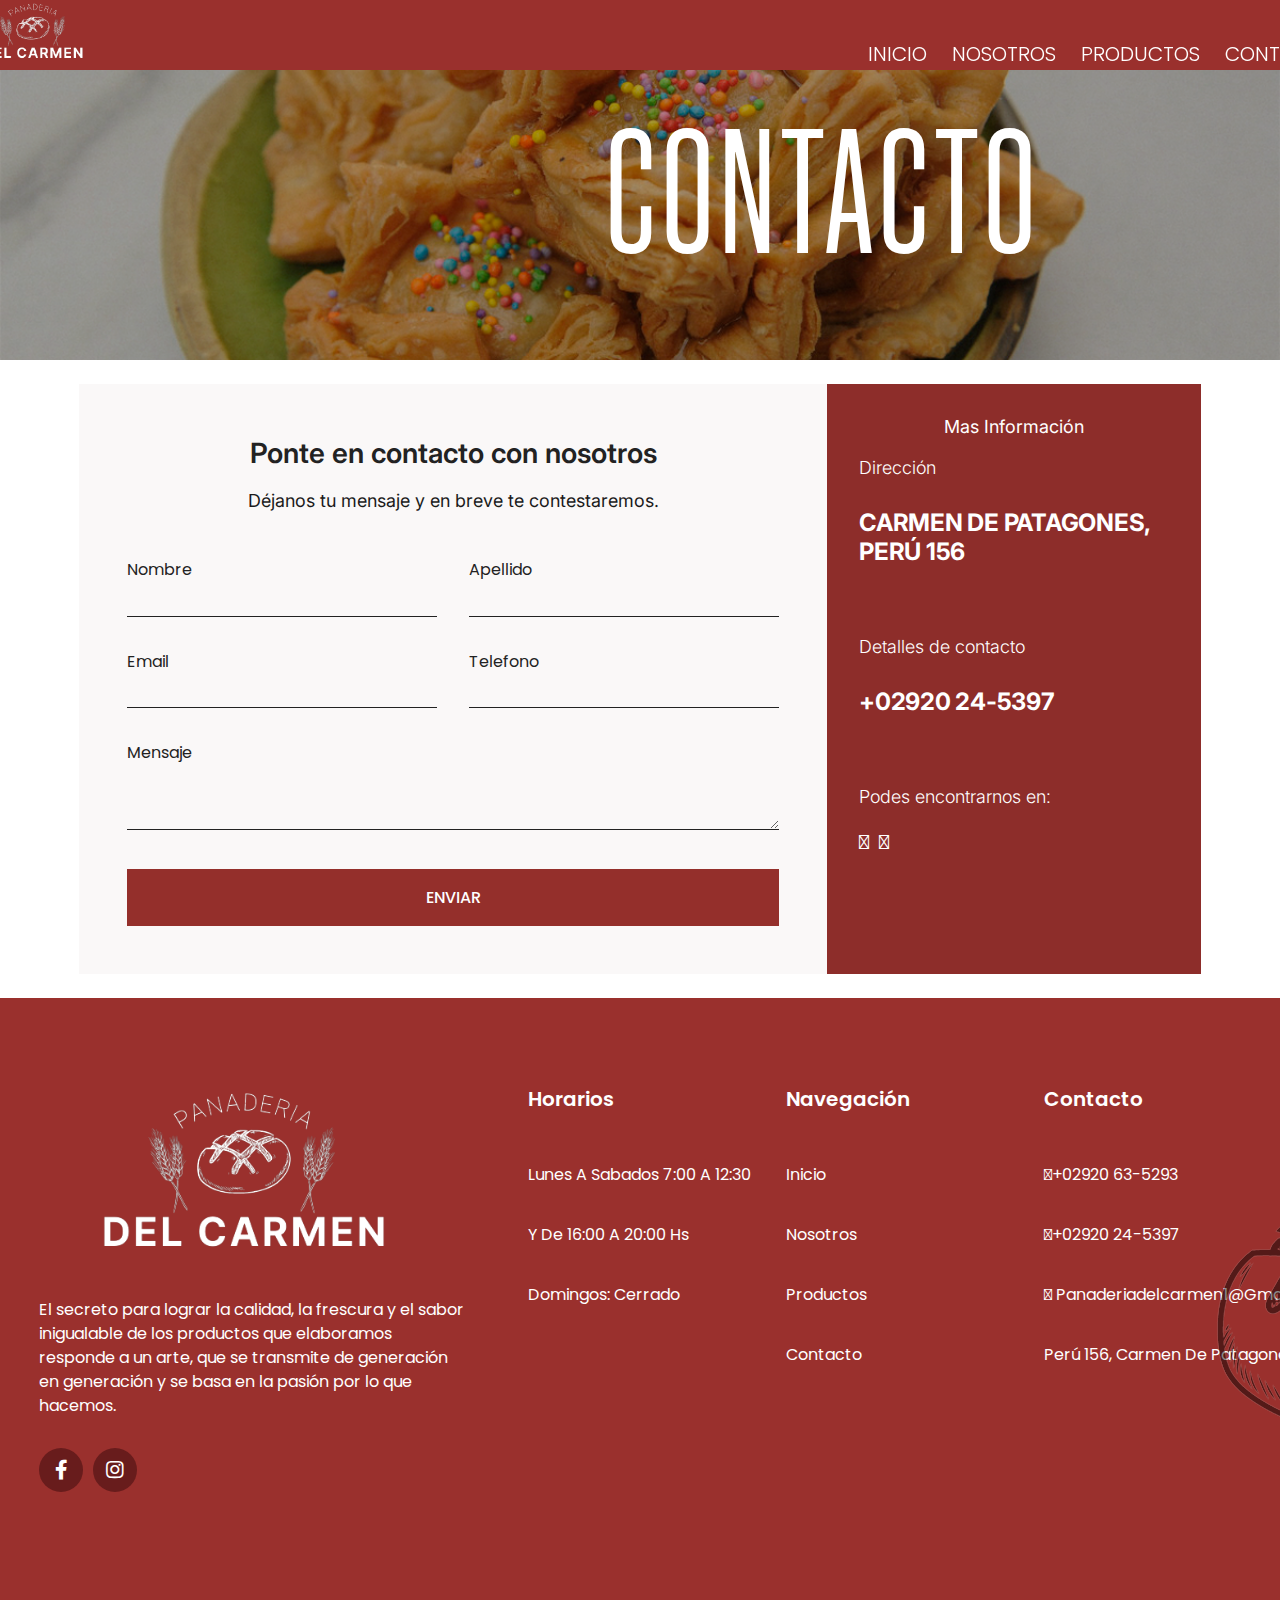
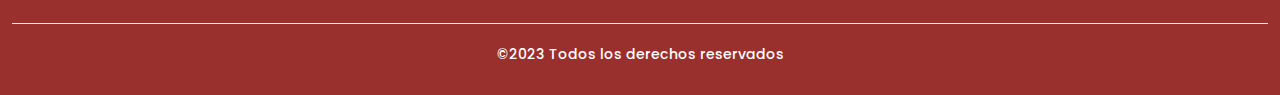
==== commit a4af4264: "prueba" ====
--- a/contacto.html
+++ b/contacto.html
@@ -3,9 +3,9 @@
 <head>
     <meta charset="UTF-8">
     <meta name="viewport" content="width=device-width, initial-scale=1.0">
-    <link rel="shortcut icon" href="/img/logo.footer.png" type="image/x-icon" />
-    <link rel="icon" href="/img/favicon (1).ico" type="image/x-icon" />
-    <title>Bypass Electric</title>
+    <link rel="shortcut icon" href="/img/imgPanaderia.png" type="image/x-icon">
+    <link rel="icon" href="/img/image (1).png" type="image/x-icon">
+    <title>Panaderia Del Carmen</title>
     <link href="https://cdn.jsdelivr.net/npm/bootstrap@5.3.2/dist/css/bootstrap.min.css" rel="stylesheet" integrity="sha384-T3c6CoIi6uLrA9TneNEoa7RxnatzjcDSCmG1MXxSR1GAsXEV/Dwwykc2MPK8M2HN" crossorigin="anonymous">
     <link rel="stylesheet" href="style.css">
     <link
@@ -29,6 +29,7 @@
         </div>
           <li><a href="index.html">INICIO</a></li>
           <li><a href="nosotros.html">NOSOTROS</a></li>
+          <li><a href="productos.html">PRODUCTOS</a></li>
           <li><a href="contacto.html">CONTACTO</a></li>
       </ul>
       <div class="icon menu-btn">
@@ -37,7 +38,7 @@
     </div>
   </nav>
   <section class="contact-home">
-    <img src="/img/mainbg.png" alt="background">
+    <img src="/img/pastelitos.png" alt="background">
     <div class="content ">
         <h1>
             CONTACTO
@@ -81,15 +82,16 @@
         <h4>Mas Información</h4>
         <h1>Dirección</h1>
         <h2>
-          Bahia Blanca
+          Carmen de Patagones,
+          Perú 156
         </h2>
         <h1>Detalles de contacto</h1>
         <h2> 
-          +0291 465-5559
+          +02920 24-5397
         </h2>
 
         <h1>Podes encontrarnos en:</h1>
-        <a style="text-decoration: none; font-size: 20px; " href="https://www.facebook.com/profile.php?id=61562609506556" target="_blank">
+        <a style="text-decoration: none; font-size: 20px; " href="https://www.facebook.com/profile.php?id=100091961867777" target="_blank">
           <i  class="fa-brands fa-facebook" style="color: #ffffff;"></i> 
         </a>
         <a style="text-decoration: none; font-size: 20px; " href="https://www.instagram.com/panaderiadelcarmen2/" target="_blank"> 
@@ -103,74 +105,67 @@
 
   <!--Footer-->
   
-<footer>
-      <div class="container-f">
-        <div class="wrapper">
-          <div class="footer-widget">
-            <a href="#">
-              <img src="img/logo.footer.png" class="logo" />
-            </a>
-            <p class="desc">
-              Transformamos la energía en tranquilidad, ofreciendo instalaciones
-              eléctricas confiables y duraderas para cada proyecto, grande o
-              pequeño.
-            </p>
-            <ul class="socials">
-              <li>
-                <a
-                  target="_blank"
-                  href="https://www.facebook.com/profile.php?id=61562609506556"
-                >
-                  <i class="fab fa-facebook-f"></i>
-                </a>
-              </li>
-              <li>
-                <a
-                  target="_blank"
-                  href="https://www.instagram.com/panaderiadelcarmen2/"
-                >
-                  <i class="fab fa-instagram"></i>
-                </a>
-              </li>
-            </ul>
-          </div>
-          <div class="footer-widget">
-            <h6>Navegación</h6>
-            <ul class="links">
-              <li><a href="#">Inicio</a></li>
-              <li><a href="#">Nosotros</a></li>
-              <li><a href="#">Contacto</a></li>
-            </ul>
-          </div>
-          <div class="footer-widget">
-            <h6>Contacto</h6>
-            <ul class="links">
-              <li>
-                <i class="fa-solid fa-phone" style="color: #ffffff"></i
-                ><a href="#">+0291 465-5559</a>
-              </li>
-              <li>
-                <i class="fa-solid fa-envelope" style="color: #ffffff"></i
-                ><a href="#"> electricbypass00@gmail.com</a>
-              </li>
-              <li>
-                <i class="fa-solid fa-location-dot" style="color: #ffffff"></i
-                ><a
-                  target="_blank"
-                  href="https://www.google.com/maps/place/Bah%C3%ADa+Blanca,+Provincia+de+Buenos+Aires/@-38.7212005,-62.3389447,12z/data=!3m1!4b1!4m6!3m5!1s0x95edbcabdc1302bd:0x76d1d88d241e7a11!8m2!3d-38.7183177!4d-62.2663478!16zL20vMDM2eWhm?entry=ttu"
-                >
-                  Bahia Blanca</a
-                >
-              </li>
-            </ul>
-          </div>
+  <footer>
+    <div class="container-f">
+      <div class="wrapper">
+        <div class="footer-widget">
+          <a href="#">
+            <img src="img/logo-panaderia.png" class="logo" />
+          </a>
+          <p class="desc">
+            El secreto para lograr la calidad, la frescura y el sabor inigualable de los productos que elaboramos responde a un arte, que se transmite de generación en generación y se basa en la pasión por lo que hacemos.
+          </p>
+          <ul class="socials">
+            <li>
+              <a Target="_blank" href="https://www.facebook.com/profile.php?id=100091961867777">
+                <i class="fab fa-facebook-f"></i>
+              </a>
+            </li>
+            <li>
+              <a Target="_blank" href="https://www.instagram.com/panaderiadelcarmen2/">
+                <i class="fab fa-instagram"></i>
+              </a>
+            </li>
+          </ul>
         </div>
-        <div class="footer-img"></div>
-        <div class="copyright-wrapper">
-          <p>©2024 Todos los derechos reservados</p>
+        <div class="footer-widget">
+          <h6>Horarios</h6>
+          <ul class="links">
+            <li><a href="#">Lunes a Sabados 7:00 a 12:30</a></li>
+            <li><a href="#">y de 16:00 a 20:00 hs</a></li>
+            <li><a href="#">Domingos: Cerrado</a></li>
+          </ul>
+        </div>
+        <div class="footer-widget">
+          <h6>Navegación</h6>
+          <ul class="links">
+            <li><a href="#">Inicio</a></li>
+            <li><a href="#">Nosotros</a></li>
+            <li><a href="#">Productos</a></li>
+            <li><a href="#">Contacto</a></li>
+          </ul>
+        </div>
+        <div class="footer-widget">
+          <h6>Contacto</h6>
+          <ul class="links">
+            <li><i class="fa-solid fa-phone" style="color: #ffffff;"></i><a href="#">+02920 63-5293</a></li>
+            <li><i class="fa-solid fa-phone" style="color: #ffffff;"></i><a href="#">+02920 24-5397</a></li>
+            <li><i class="fa-solid fa-envelope" style="color: #ffffff;"></i><a href="#"> panaderiadelcarmen1@gmail.com</a></li>
+            <li><i class="fa-solid fa-location-dot" style="color: #ffffff;"></i><a target="_blank" href="https://www.google.com/maps/place/Per%C3%BA+156,+B8504+Carmen+de+Patagones,+Provincia+de+Buenos+Aires/@-40.7969932,-62.973578,17z/data=!3m1!4b1!4m6!3m5!1s0x95f6a2822008f0ad:0x929745067b9a00ca!8m2!3d-40.7969932!4d-62.973578!16s%2Fg%2F11s_vkjvwb?entry=ttu"> Perú 156, Carmen de Patagones</a></li>
+            <img class="imagen-bread" src="img/Creative_Bakery_and_Bread_Logo__2_-removebg-preview.png" alt="">
+          </ul>
         </div>
       </div>
-    </footer>
+      <div class="footer-img">
+
+      </div>
+      <div class="copyright-wrapper">
+        <p>
+          ©2023  Todos los derechos reservados
+        </p>
+      </div>
+    </div>
+  </footer>
   <script src="App-2.js"></script>
   <script src="https://cdn.jsdelivr.net/npm/bootstrap@5.3.2/dist/js/bootstrap.bundle.min.js" src="App.js" integrity="sha384-C6RzsynM9kWDrMNeT87bh95OGNyZPhcTNXj1NW7RuBCsyN/o0jlpcV8Qyq46cDfL" crossorigin="anonymous"></script>
   
--- a/style.css
+++ b/style.css
@@ -3,19 +3,19 @@
 
 
 @font-face {
-    font-family:KG;
+    font-family:KanedaGothic;
     src: url(assets/KanedaGothic-ExtraBold.ttf);
     font-weight: 1 1000;
 }
 
 @font-face {
-    font-family:KG2 ;
+    font-family:KanedaGothic2 ;
     src: url(assets/KanedaGothic-ExtraLightItalic.ttf);
     font-weight: 1 1000;
 }
 
 @font-face {
-  font-family:KGR ;
+  font-family:KanedaGothicR ;
   src: url(assets/KanedaGothic-Regular.ttf);
   font-weight: 1 1000;
 }
@@ -26,7 +26,6 @@
     box-sizing: border-box;
     
 }
-
 
 /* custom scroll bar */
 ::-webkit-scrollbar {
@@ -55,7 +54,7 @@
 }
 .navbar.sticky {
   z-index: 900;
-  background: #781D21;
+  background: #9A302D;
   padding: 0px 0;
   height: 130px;
   box-shadow: 0px 3px 5px 0px rgba(0,0,0,0.1);
@@ -72,7 +71,8 @@
 }
 
 .navbar .logo-img {
-  width: 230px;
+  width: 163px;
+  margin-top: 22px;
   cursor: pointer;
 }
 .navbar .menu-list {
@@ -97,7 +97,7 @@
 
 
 .menu-list li a:hover{
-  color: #ffdd6b;
+  color: #5a0505;
 }
 
 .home{
@@ -113,43 +113,44 @@
   z-index: 800;
   color: #ffff;
   width: 532px;
-  margin-left: 120px;
+  margin-left: 350px;
   margin-top: 130px;
 }
 
 .home .content h1 {
-  font-size: 90px;
+  font-size: 200px;
   font-weight: 900;
-  font-family: "Outfit" !important;
+  font-family: "KanedaGothic" !important;
   text-transform: uppercase;
   letter-spacing: 2px;
   line-height: 75px;
-  margin-bottom: 0px;
-  
-  width: 720px;
+  margin-bottom: 80px;
+  margin-left: 130px;
+  width: 650px;
 }
 
 .home .content .deSiempre {
-  font-size: 90px;
+  font-size: 200px;
   font-weight: 900;
-  font-family: "Outfit" !important;
+  font-family: "KanedaGothic" !important;
   text-transform: uppercase;
   letter-spacing: 2px;
   line-height: 75px;
-  
-  width: 720px;
+  margin-bottom: 80px;
+  margin-left: 116px;
+  width: 650px;
 }
 
 .home .content .Desde {
-  font-size: 30px;
+  font-size: 170px;
   font-weight: 300;
-  font-family: "Outfit" !important;
+  font-family: "KanedaGothic2" !important;
   text-transform: uppercase;
   letter-spacing: 2px;
   line-height: 75px;
-  width: 680px;
+  width: 450px;
   margin-bottom: 44px;
-  
+  margin-left: 210px;
 }
 
 .content {
@@ -180,15 +181,6 @@
   top: 46px;
 }
 
-.linea {
-  background-color: #781d21;
-    margin-left: 120px;
-    border: none;
-    margin-top: 10px;
-    width: 250px;
-    height: 4px;
-}
-
 
 /* Container 1*/
 .container-1 {
@@ -201,148 +193,363 @@
     margin-top: 0px
 }
 
-.container-1 h1 {
+.container-1 h1{
+    color: #1E1E1E;
+    text-align: center;
+    font-feature-settings: 'salt' on, 'liga' off;
+    font-family: "Open Sans";
+    font-size: 30px;
+    font-style: normal;
+    font-weight: 300;
+    line-height: 32px;
+    width: 755px;
+    margin-left: 437px;
+    margin-top: -60px;
+}
+
+/* CSS */
+.button-18 {
+  align-items: center;
+  background-color: #9A302D;
+  border: 0;
+  border-radius: 100px;
+  box-sizing: border-box;
+  color: #ffffff;
+  cursor: pointer;
+  display: inline-flex;
+  font-family: -apple-system, system-ui, system-ui, "Segoe UI", Roboto, "Helvetica Neue", "Fira Sans", Ubuntu, Oxygen, "Oxygen Sans", Cantarell, "Droid Sans", "Apple Color Emoji", "Segoe UI Emoji", "Segoe UI Symbol", "Lucida Grande", Helvetica, Arial, sans-serif;
+  font-size: 16px;
+  font-weight: 600;
+  justify-content: center;
+  line-height: 20px;
+  max-width: 480px;
+  min-height: 40px;
+  min-width: 0px;
+  overflow: hidden;
+  padding: 0px;
+  padding-left: 20px;
+  padding-right: 20px;
+  text-align: center;
+  touch-action: manipulation;
+  transition: background-color 0.167s cubic-bezier(0.4, 0, 0.2, 1) 0s, box-shadow 0.167s cubic-bezier(0.4, 0, 0.2, 1) 0s, color 0.167s cubic-bezier(0.4, 0, 0.2, 1) 0s;
+  user-select: none;
+  -webkit-user-select: none;
+  vertical-align: middle;
+  margin-left: 744px;
+  margin-top: 50px;
+  margin-bottom: 40px;
+}
+
+.button-18:hover,
+.button-18:focus { 
+  background-color: #7c3432;
+  color: #ffffff;
+}
+
+.button-18:active {
+  background: #6e2b29;
+  color: rgb(255, 255, 255, .7);
+}
+
+.button-18:disabled { 
+  cursor: not-allowed;
+  background: rgba(0, 0, 0, .08);
+  color: rgba(0, 0, 0, .3);
+}
+
+/* Container 2*/
+
+.container-2 {
+    margin-bottom: 100px;
+}
+
+.container-2 .Productos {
+  color: #9A302D;
+  text-align: center;
+  font-feature-settings: 'salt' on, 'liga' off;
+  font-family: "Kaneda Gothic" !important;
+  font-size: 150px;
+  font-style: normal;
+  font-weight: 400;
+  line-height: 32px;
+  width: 230px;
+      margin-left: 810px;
+  margin-top: -44px;
+}
+.container-2 .Nuestros {
   color: #1E1E1E;
   text-align: center;
   font-feature-settings: 'salt' on, 'liga' off;
-  font-family: "Outfit";
+  font-family: "Kaneda Gothic" !important;
+  font-size: 150px;
+  font-style: normal;
+  font-weight: 400;
+  line-height: 32px;
+  padding-top: 150px;
+  margin-left: 440px;
+  width: 290px;
+}
+
+.container-2 .Panificados {
+  color: #9A302D;
+  text-align: center;
+  font-feature-settings: 'salt' on, 'liga' off;
+  font-family: "Kaneda Gothic" !important;
   font-size: 90px;
   font-style: normal;
-  font-weight: 100;
-  margin-left: 50px;
-  margin-top: 120px;
+  font-weight: 400;
   line-height: 32px;
-  width: 70%;
-}
-.container-1 span {
-font-size: 90px;
-  font-weight: 700;
-
-}
-
-.container-1 p {
-  color: #1E1E1E;
-  margin-top: 50px;
-  margin-bottom: 120px;
-  margin-left: 250px;
-  text-align: start;
+  width: 222px;
+  margin-left: 248px;
+  margin-top: 205px;
+}
+
+.container-2 .Pan {
+    width: 209px;
+    margin-left: 148px;
+    margin-top: -35px;
+    
+}
+
+.container-2 .Panificados-p {
+    color: #1E1E1E;
+text-align: center;
+font-feature-settings: 'salt' on, 'liga' off;
+font-family: Open Sans;
+font-size: 20px;
+font-style: normal;
+font-weight: 300;
+line-height: 32px; /* 160% */
+width: 420px;
+margin-left: 150px;
+margin-top: -40px;
+}
+
+.container-2 .Facturas {
+  color: #9A302D;
+  text-align: center;
   font-feature-settings: 'salt' on, 'liga' off;
-  font-family: "Montserrat";
-  font-size: 25px;
+  font-family: "Kaneda Gothic" !important;
+  font-size: 90px;
   font-style: normal;
-  font-weight: 300;
+  font-weight: 400;
   line-height: 32px;
-  width: 70%;
-}
-
-h6 {
+  width: 208px;
+  margin-top: -346px;
+  margin-left: 673px;
+}
+
+.container-2 .Facturas-p {
+    color: #1E1E1E;
+    text-align: center;
+    font-feature-settings: 'salt' on, 'liga' off;
+    font-family: Open Sans;
+    font-size: 20px;
+    font-style: normal;
+    font-weight: 300;
+    line-height: 32px; /* 160% */
+    width: 420px;
+    margin-left: 580px;
+    margin-top: -40px;
+}
+
+.container-2 .Factura {
+    width: 283px;
+    margin-left: 531px;
+    margin-top: -25px;
+    
+}
+
+.container-2 .Nutricional {
+  color: #9A302D;
   text-align: center;
-  color: black;
-}
-
-hr{
-  background-color: #781D21;
-    margin-left: 260px;
-    margin-top: 40px;
-    width: 450px;
-    height: 4px;
-    border: none;
-}
-
-.text2 {
-  text-align: center;
-  font-family: "TeleUB";
-  margin-bottom: 50px;
-  font-size: 30px;
-  font-weight: 800;
-  margin-top: 920px;
-  color: black;
-}
-
-.text3 {
-  text-align: center;
-  font-family: "TeleUB";
-  font-size: 30px;
-  margin-bottom: 250px;
-  font-weight: 800;
-  color: black;
-}
-
-
-.texto-img {
-  display: flex;
-  position: absolute;
-}
-
-.text {
-  text-align: center;
-  width: 1200px;
-  font-size: 52px;
-}
-
-.text span {
-  font-family: "TeleUL";
-  font-size: 30px;
-}
-
-.titulo-izq{
-  font-family: 'Montserrat';
-    font-size: 50px;
-    color: white;
+  font-feature-settings: 'salt' on, 'liga' off;
+  font-family: "Kaneda Gothic"!important;
+  font-size: 90px;
+  font-style: normal;
+  font-weight: 400;
+  line-height: 32px;
+  width: 107px;
+  margin-top: -344px;
+  margin-left: 1096px;
+}
+
+.container-2 .Grisin {
+    width: 258px;
+    margin-left: 950px;
+    margin-top: -15px;
     
-    font-weight: bold;
-}
-
-.text-izq {
-color: white;
-margin-top: 20px;
-  font-family: 'Montserrat';
-  font-size: 20px;
-  width: 500px;
-  font-weight: 500;
-}
-
-.titulo-der {
-  font-family: 'Montserrat';
-  font-size: 50px;
-  color: white;
-  font-weight: bold;
-}
-
-.text-der {
-  color: white;
-  width: 500px;
-  font-family: 'Montserrat';
-  font-size: 20px;
-  font-weight: 500;
-}
-
-
-
-.text span {
-  font-family: "TeleUL";
-  font-size: 30px;
-}
-
-.linea-2{
-  background-color: #781d21;
-    margin-left: 120px;
-    border: none;
+}
+
+.container-2 .Nutricional-p {
+    color: #1E1E1E;
+    text-align: center;
+    font-feature-settings: 'salt' on, 'liga' off;
+    font-family: Open Sans;
+    font-size: 20px;
+    font-style: normal;
+    font-weight: 300;
+    line-height: 32px; /* 160% */
+    width: 420px;
+    margin-left: 1035px;
+    margin-top: -4px;
+}
+
+
+.container-2 .Panificados-container .button-1 {
+    align-items: center;
+    background-color: #9A302D;
+    border: 0;
+    border-radius: 100px;
+    box-sizing: border-box;
+    color: #ffffff;
+    cursor: pointer;
+    display: inline-flex;
+    font-family: -apple-system, system-ui, system-ui, "Segoe UI", Roboto, "Helvetica Neue", "Fira Sans", Ubuntu, Oxygen, "Oxygen Sans", Cantarell, "Droid Sans", "Apple Color Emoji", "Segoe UI Emoji", "Segoe UI Symbol", "Lucida Grande", Helvetica, Arial, sans-serif;
+    font-size: 16px;
+    font-weight: 600;
+    justify-content: center;
+    line-height: 20px;
+    max-width: 480px;
+    min-height: 40px;
+    min-width: 0px;
+    overflow: hidden;
+    padding: 0px;
+    padding-left: 20px;
+    padding-right: 20px;
+    text-align: center;
+    touch-action: manipulation;
+    transition: background-color 0.167s cubic-bezier(0.4, 0, 0.2, 1) 0s, box-shadow 0.167s cubic-bezier(0.4, 0, 0.2, 1) 0s, color 0.167s cubic-bezier(0.4, 0, 0.2, 1) 0s;
+    user-select: none;
+    -webkit-user-select: none;
+    vertical-align: middle;
+    margin-left: 275px;
     margin-top: 10px;
-    width: 250px;
-    height: 4px;
-}
-
-.container-vision{
-display: grid;
-  position: relative;
-  grid-area: 1 / 2 / 2 / 3;
-  height: 45vh;
-  display: flex;
-  align-items: center;
-  justify-content: center;
-}
-
+    margin-bottom: 40px;;
+  }
+  
+  .container-2 .Panificados-container .button-1:hover,
+  .container-2 .Panificados-container .button-1:focus { 
+    background-color: #7c3432;
+    color: #ffffff;
+  }
+  
+  .container-2 .Panificados-container .button-1:active {
+    background: #6e2b29;
+    color: rgb(255, 255, 255, .7);
+  }
+  
+  .container-2 .Panificados-container .button-1:disabled { 
+    cursor: not-allowed;
+    background: rgba(0, 0, 0, .08);
+    color: rgba(0, 0, 0, .3);
+  }
+
+  .button-2 {
+    align-items: center;
+    background-color: #9A302D;
+    border: 0;
+    border-radius: 100px;
+    box-sizing: border-box;
+    color: #ffffff;
+    cursor: pointer;
+    display: inline-flex;
+    font-family: -apple-system, system-ui, system-ui, "Segoe UI", Roboto, "Helvetica Neue", "Fira Sans", Ubuntu, Oxygen, "Oxygen Sans", Cantarell, "Droid Sans", "Apple Color Emoji", "Segoe UI Emoji", "Segoe UI Symbol", "Lucida Grande", Helvetica, Arial, sans-serif;
+    font-size: 16px;
+    font-weight: 600;
+    justify-content: center;
+    line-height: 20px;
+    max-width: 480px;
+    min-height: 40px;
+    min-width: 0px;
+    overflow: hidden;
+    padding: 0px;
+    padding-left: 20px;
+    padding-right: 20px;
+    text-align: center;
+    touch-action: manipulation;
+    transition: background-color 0.167s cubic-bezier(0.4, 0, 0.2, 1) 0s, box-shadow 0.167s cubic-bezier(0.4, 0, 0.2, 1) 0s, color 0.167s cubic-bezier(0.4, 0, 0.2, 1) 0s;
+    user-select: none;
+    -webkit-user-select: none;
+    vertical-align: middle;
+    margin-left: 744px;
+    margin-top: 50px;
+    margin-bottom: 40px;
+  }
+  
+  .button-2:hover,
+  .button-2:focus { 
+    background-color: #7c3432;
+    color: #ffffff;
+  }
+  
+  .button-2:active {
+    background: #6e2b29;
+    color: rgb(255, 255, 255, .7);
+  }
+  
+  .button-2:disabled { 
+    cursor: not-allowed;
+    background: rgba(0, 0, 0, .08);
+    color: rgba(0, 0, 0, .3);
+  }
+
+  .button-3 {
+    align-items: center;
+    background-color: #9A302D;
+    border: 0;
+    border-radius: 100px;
+    box-sizing: border-box;
+    color: #ffffff;
+    cursor: pointer;
+    display: inline-flex;
+    font-family: -apple-system, system-ui, system-ui, "Segoe UI", Roboto, "Helvetica Neue", "Fira Sans", Ubuntu, Oxygen, "Oxygen Sans", Cantarell, "Droid Sans", "Apple Color Emoji", "Segoe UI Emoji", "Segoe UI Symbol", "Lucida Grande", Helvetica, Arial, sans-serif;
+    font-size: 16px;
+    font-weight: 600;
+    justify-content: center;
+    line-height: 20px;
+    max-width: 480px;
+    min-height: 40px;
+    min-width: 0px;
+    overflow: hidden;
+    padding: 0px;
+    padding-left: 20px;
+    padding-right: 20px;
+    text-align: center;
+    touch-action: manipulation;
+    transition: background-color 0.167s cubic-bezier(0.4, 0, 0.2, 1) 0s, box-shadow 0.167s cubic-bezier(0.4, 0, 0.2, 1) 0s, color 0.167s cubic-bezier(0.4, 0, 0.2, 1) 0s;
+    user-select: none;
+    -webkit-user-select: none;
+    vertical-align: middle;
+    margin-left: 1160px;
+    margin-top: 14px;
+    margin-bottom: 40px;
+  }
+  
+  .button-3:hover,
+  .button-3:focus { 
+    background-color: #7c3432;
+    color: #ffffff;
+  }
+  
+  .button-3:active {
+    background: #6e2b29;
+    color: rgb(255, 255, 255, .7);
+  }
+  
+  .button-3:disabled { 
+    cursor: not-allowed;
+    background: rgba(0, 0, 0, .08);
+    color: rgba(0, 0, 0, .3);
+  }
+
+  .Facturas-container {
+    width: 919px;
+  }
+
+  .Nutricional-container {
+    width: 1400px;
+  }
 
   
 /* Footer*/
@@ -352,7 +559,7 @@
     width: 100%;
     height: auto;
     padding-top: 80px;
-    background-color: #781D21;
+    background-color: #9A302D;
     overflow: hidden;
   }
   
@@ -424,12 +631,12 @@
   }
   
   .wrapper .footer-widget .socials li a:hover {
-    background-color: #cb525e;
+    background-color: #5a0505;
   }
   
   .wrapper .footer-widget h6 {
     color: #ffffff;
-    margin: 10px 0 35px -100px;
+    margin: 10px 0 35px;
     font-size: 20px;
     font-weight: 600;
   }
@@ -448,11 +655,11 @@
     font-size: 16px;
     text-decoration: none;
     text-transform: capitalize;
-    transition: all 0.5s ease-out;
+    transition: all 0.3s ease-out;
   }
   
   .wrapper .footer-widget .links li a:hover {
-    color: #ffdd6b;
+    color: #681c1c;
   }
   
   .copyright-wrapper {
@@ -516,7 +723,8 @@
   }
   
   .navbar-2 .logo-img {
-    width: 140px;
+    width: 108px;
+    margin-top: 8px;
     cursor: pointer;
 }
 .navbar-2 .menu-list {
@@ -581,7 +789,6 @@
 
 .split-section .relative {
   position: relative;
-  margin-bottom: -30px;
 }
 
 .split-section-headings {
@@ -635,7 +842,6 @@
 
 .right {
   float: right !important;
-      width: 792px;
 }
 .page-section, .small-section {
   /* width: 100%; */
@@ -652,7 +858,7 @@
   /* -webkit-box-sizing: border-box; */
   -moz-box-sizing: border-box;
   box-sizing: border-box;
-  padding: 110px 0px;
+  padding: 140px 0;
 }
 .bg-scroll {
   background-attachment: scroll !important;
@@ -668,20 +874,19 @@
 }
 
 .text h1, .text h2, .text h3, .text h4, .text h5, .text h6 {
-  color: #1E1E1E;
+  color: #111;
 }
 
 .mb-50 {
-  width: 50%;
   margin-bottom: 50px;
 }
 .mt-0 {
   margin-top: 0!important;
 }
 .font-alt {
-  font-family: "Outfit";
+  font-family: "KanedaGothic2", arial, sans-serif !important;
   text-transform: uppercase;
-  letter-spacing: 0.1em;
+  letter-spacing: 0.3em;
 }
 h2 {
   font-size: 28px;
@@ -832,11 +1037,12 @@
 }
 
 .contact-home .content h1 {
-  font-family: 'Poppins';
-  font-size: 90px;
+  font-family: KanedaGothicR !important;
+  font-size: 180px;
   font-weight: 1000;
   letter-spacing: 3px;
-  padding-left: 180px;
+  margin-bottom: 40px;
+  padding-left: 330px;
   margin-top: -20px;
 }
 /*Contact form */
@@ -928,7 +1134,7 @@
 }
 
 .contact-form form button {
-  background: #781D21;
+  background: #942f2b;
   border: 0;
   text-transform: uppercase;
   padding: 1em;
@@ -944,7 +1150,7 @@
 
 .contact-form form button:hover,
 .contact-form form button:focus {
-  background: #781D21;
+  background: rgb(85, 37, 37);
   color: #fff;
   transition: background-color 1s ease-out;
   outline: 0;
@@ -1043,7 +1249,7 @@
 .home .content h1 {
   font-size: 170px;
   font-weight: 900;
-
+  font-family: "KanedaGothic" !important;
   text-transform: uppercase;
   letter-spacing: 2px;
   line-height: 75px;
@@ -1055,7 +1261,7 @@
 .home .content .deSiempre {
   font-size: 170px;
   font-weight: 900;
-
+  font-family: "KanedaGothic" !important;
   text-transform: uppercase;
   letter-spacing: 2px;
   line-height: 75px;
@@ -1068,7 +1274,7 @@
   font-size: 150px;
   display: flex;
   font-weight: 300;
-
+  font-family: "KanedaGothic2" !important;
   text-transform: uppercase;
   letter-spacing: 2px;
   line-height: 75px;
@@ -1446,40 +1652,41 @@
   padding-left: 55px;
 }
   
-        .home .content h1 {
-          font-size: 26px;
-          font-weight: 900;
-          font-family: 'Outfit';
-          text-transform: uppercase;
-          letter-spacing: 2px;
-          line-height: 45px;
-          margin-bottom: 17px;
-          margin-left: 245px;
-          width: 220px;
-        }
-  
-        .home .content .Desde {
-          font-size: 14px;
-          font-weight: 300;
-          font-family: 'Outfit';
-          text-transform: uppercase;
-          /* letter-spacing: 2px; */
-          line-height: 20px;
-          width: 240px;
-          margin-left: 243px;
-        }
-        .home .content .deSiempre {
-          font-size: 25px;
-          font-weight: 900;
-          font-family: 'Outfit';
-          text-transform: uppercase;
-          letter-spacing: 2px;
-          line-height: 75px;
-          margin-top: -34px;
-          margin-bottom: -29px;
-          margin-left: 244px;
-          width: 235px;
-        }
+.home .content h1 {
+  font-size: 100px;
+  font-weight: 900;
+  font-family: "KanedaGothic" !important;
+  text-transform: uppercase;
+  letter-spacing: 2px;
+  line-height: 45px;
+  margin-bottom: 11px;
+  margin-left: 268px;
+  width: 338px;
+}
+  
+.home .content .Desde {
+  font-size: 100px;
+  font-weight: 300;
+  font-family: "KanedaGothic2" !important;
+  text-transform: uppercase;
+  letter-spacing: 2px;
+  line-height: 50px;
+  width: 330px;
+  margin-left: 283px;
+  margin-top: 0px;
+
+}
+.home .content .deSiempre {
+  font-size: 100px;
+  font-weight: 900;
+  font-family: "KanedaGothic" !important;
+  text-transform: uppercase;
+  letter-spacing: 2px;
+  line-height: 75px;
+  margin-bottom: 15px;
+  margin-left: 260px;
+  width: 332px;
+}
   
   /* Container 1*/
   .container-1 {
@@ -1840,6 +2047,7 @@
 }
 
 .contact-home .content h1 {
+  font-family: KanedaGothicR !important;
   font-size: 120px;
   font-weight: 1000;
   letter-spacing: 3px;
@@ -2092,19 +2300,21 @@
 }
   
 .home .content h1 {
-  font-size: 40px;
+  font-size: 100px;
   font-weight: 900;
+  font-family: "KanedaGothic" !important;
   text-transform: uppercase;
   letter-spacing: 2px;
   line-height: 45px;
   margin-bottom: 11px;
-  margin-left: 211px;
-  width: 340px;
+  margin-left: 268px;
+  width: 338px;
 }
   
 .home .content .Desde {
   font-size: 100px;
   font-weight: 300;
+  font-family: "KanedaGothic2" !important;
   text-transform: uppercase;
   letter-spacing: 2px;
   line-height: 50px;
@@ -2112,17 +2322,17 @@
   margin-left: 283px;
   margin-top: 20px;
 }
-        .home .content .deSiempre {
-          font-size: 40px;
-          font-weight: 900;
-          text-transform: uppercase;
-          letter-spacing: 2px;
-          line-height: 75px;
-
-          margin-bottom: 0px;
-          margin-left: 209px;
-          width: 332px;
-        }
+.home .content .deSiempre {
+  font-size: 100px;
+  font-weight: 900;
+  font-family: "KanedaGothic" !important;
+  text-transform: uppercase;
+  letter-spacing: 2px;
+  line-height: 75px;
+  margin-bottom: 15px;
+  margin-left: 260px;
+  width: 332px;
+}
   
   /* Container 1*/
   .container-1 {
@@ -2181,7 +2391,248 @@
     margin-bottom: 142px;
 }
   
-
+    /*Container 2 */
+    .container-2 .Nuestros {
+      color: #1E1E1E;
+      text-align: center;
+      font-feature-settings: 'salt' on, 'liga' off;
+      font-family: "Kaneda Gothic";
+      font-size: 60px;
+      font-style: normal;
+      font-weight: 400;
+      line-height: 32px;
+      padding-top: 0px;
+      margin-top: -25px;
+      margin-left: 63px;
+      width: 160px;
+  }
+
+  .container-2 .Productos {
+    color: #9A302D;
+    text-align: center;
+    font-feature-settings: 'salt' on, 'liga' off;
+    font-family: "Kaneda Gothic";
+    font-size: 60px;
+    font-style: normal;
+    font-weight: 400;
+    line-height: 32px;
+    width: 112px;
+    margin-left: 218px;
+    margin-top: -42px;
+}
+.Panificados-container {
+  width: 360px;
+  margin-left: 60px;
+}
+
+.container-2 .Panificados {
+  color: #9A302D;
+  text-align: center;
+  font-feature-settings: 'salt' on, 'liga' off;
+  font-family: "Kaneda Gothic";
+  font-size: 55px;
+  font-style: normal;
+  font-weight: 400;
+  line-height: 32px;
+  width: 160px;
+  margin-top: 90px;
+  margin-left: 197px;
+}
+
+.container-2 .Pan {
+  width: 142px;
+  margin-left: 20px;
+  margin-top: -11px;
+}
+
+.container-2 .Panificados-p {
+  color: #1E1E1E;
+  font-feature-settings: 'salt' on, 'liga' off;
+  font-family: Open Sans;
+  font-size: 18px;
+  font-style: normal;
+  text-align: start;
+  font-weight: 300;
+  line-height: 32px;
+  width: 208px;
+  margin-left: 197px;
+  margin-top: -130px;
+  text-wrap: pretty;
+}
+
+.container-2 .Panificados-container .button-1 {
+  align-items: center;
+  background-color: #9A302D;
+  border: 0;
+  border-radius: 100px;
+  box-sizing: border-box;
+  color: #ffffff;
+  cursor: pointer;
+  display: inline-flex;
+  font-family: -apple-system, system-ui, system-ui, "Segoe UI", Roboto, "Helvetica Neue", "Fira Sans", Ubuntu, Oxygen, "Oxygen Sans", Cantarell, "Droid Sans", "Apple Color Emoji", "Segoe UI Emoji", "Segoe UI Symbol", "Lucida Grande", Helvetica, Arial, sans-serif;
+  font-size: 16px;
+  font-weight: 600;
+  justify-content: center;
+  line-height: 20px;
+  max-width: 480px;
+  min-height: 40px;
+  min-width: 0px;
+  overflow: hidden;
+  padding: 0px;
+  padding-left: 20px;
+  padding-right: 20px;
+  text-align: center;
+  touch-action: manipulation;
+  transition: background-color 0.167s cubic-bezier(0.4, 0, 0.2, 1) 0s, box-shadow 0.167s cubic-bezier(0.4, 0, 0.2, 1) 0s, color 0.167s cubic-bezier(0.4, 0, 0.2, 1) 0s;
+  user-select: none;
+  -webkit-user-select: none;
+  vertical-align: middle;
+  margin-left: 192px;
+  margin-top: 10px;
+  margin-bottom: 40px;
+}
+
+.Facturas-container {
+  width: 400px;
+  margin-left: 60px;
+}
+
+.container-2 .Facturas {
+  color: #9A302D;
+  text-align: center;
+  font-feature-settings: 'salt' on, 'liga' off;
+  font-family: "Kaneda Gothic";
+  font-size: 55px;
+  font-style: normal;
+  font-weight: 400;
+  line-height: 32px;
+  width: 206px;
+  margin-top: 36px;
+  margin-left: 175px;
+}
+
+.container-2 .Factura {
+  width: 239px;
+  margin-left: -13px;
+  margin-top: -25px;
+}
+
+.container-2 .Facturas-p {
+  color: #1E1E1E;
+  text-align: start;
+  font-feature-settings: 'salt' on, 'liga' off;
+  font-family: Open Sans;
+  font-size: 20px;
+  font-style: normal;
+  font-weight: 300;
+  line-height: 32px;
+  width: 134px;
+  margin-left: 214px;
+  margin-top: -122px;
+}
+
+.button-2 {
+  align-items: center;
+  background-color: #9A302D;
+  border: 0;
+  border-radius: 100px;
+  box-sizing: border-box;
+  color: #ffffff;
+  cursor: pointer;
+  display: inline-flex;
+  font-family: -apple-system, system-ui, system-ui, "Segoe UI", Roboto, "Helvetica Neue", "Fira Sans", Ubuntu, Oxygen, "Oxygen Sans", Cantarell, "Droid Sans", "Apple Color Emoji", "Segoe UI Emoji", "Segoe UI Symbol", "Lucida Grande", Helvetica, Arial, sans-serif;
+  font-size: 16px;
+  font-weight: 600;
+  justify-content: center;
+  line-height: 20px;
+  max-width: 480px;
+  min-height: 40px;
+  min-width: 0px;
+  overflow: hidden;
+  padding: 0px;
+  padding-left: 20px;
+  padding-right: 20px;
+  text-align: center;
+  touch-action: manipulation;
+  transition: background-color 0.167s cubic-bezier(0.4, 0, 0.2, 1) 0s, box-shadow 0.167s cubic-bezier(0.4, 0, 0.2, 1) 0s, color 0.167s cubic-bezier(0.4, 0, 0.2, 1) 0s;
+  user-select: none;
+  -webkit-user-select: none;
+  vertical-align: middle;
+  margin-left: 202px;
+  margin-top: 14px;
+  margin-bottom: 40px;
+}
+
+.Nutricional-container {
+  width: 105px;
+  margin-left: 60px;
+}
+
+.container-2 .Nutricional {
+  color: #9A302D;
+  text-align: center;
+  font-feature-settings: 'salt' on, 'liga' off;
+  font-family: "Kaneda Gothic";
+  font-size: 55px;
+  font-style: normal;
+  font-weight: 400;
+  line-height: 32px;
+  width: 219px;
+  margin-top: 35px;
+  margin-left: 167px;
+}
+
+.container-2 .Grisin {
+  width: 160px;
+  margin-left: 34px;
+  margin-top: -8px;
+}
+
+.container-2 .Nutricional-p {
+  color: #1E1E1E;
+  text-align: start;
+  font-feature-settings: 'salt' on, 'liga' off;
+  font-family: Open Sans;
+  font-size: 20px;
+  font-style: normal;
+  font-weight: 300;
+  line-height: 32px;
+  width: 196px;
+  margin-left: 197px;
+  margin-top: -84px;
+}
+
+.button-3 {
+  align-items: center;
+  background-color: #9A302D;
+  border: 0;
+  border-radius: 100px;
+  box-sizing: border-box;
+  color: #ffffff;
+  cursor: pointer;
+  display: inline-flex;
+  font-family: -apple-system, system-ui, system-ui, "Segoe UI", Roboto, "Helvetica Neue", "Fira Sans", Ubuntu, Oxygen, "Oxygen Sans", Cantarell, "Droid Sans", "Apple Color Emoji", "Segoe UI Emoji", "Segoe UI Symbol", "Lucida Grande", Helvetica, Arial, sans-serif;
+  font-size: 16px;
+  font-weight: 600;
+  justify-content: center;
+  line-height: 20px;
+  max-width: 480px;
+  min-height: 40px;
+  min-width: 0px;
+  overflow: hidden;
+  padding: 0px;
+  padding-left: 20px;
+  padding-right: 20px;
+  text-align: center;
+  touch-action: manipulation;
+  transition: background-color 0.167s cubic-bezier(0.4, 0, 0.2, 1) 0s, box-shadow 0.167s cubic-bezier(0.4, 0, 0.2, 1) 0s, color 0.167s cubic-bezier(0.4, 0, 0.2, 1) 0s;
+  user-select: none;
+  -webkit-user-select: none;
+  vertical-align: middle;
+  margin-left: 210px;
+  margin-top: 14px;
+  margin-bottom: 40px;
+}
 
 .wrapper .footer-widget .logo {
   margin-bottom: -89px;
@@ -2248,6 +2699,7 @@
 }
 
 .contact-home .content h1 {
+  font-family: KanedaGothicR !important;
   font-size: 120px;
   font-weight: 1000;
   letter-spacing: 3px;
@@ -2288,6 +2740,7 @@
 }
 
 .home-nosotros .content h1 {
+  font-family: "KanedaGothic" !important;
   overflow: hidden;
   font-size: 80px;
   margin-left: 20px;
@@ -2339,16 +2792,6 @@
 }
 
   @media (max-width: 425px) {
-
-    .home {
-        position: relative;
-        width: 425px;
-        height: 100%;
-        min-height: 100vh;
-        display: flex;
-        justify-content: center;
-        flex-direction: column;
-      }
 
     .container-img{
       width: 90%;
@@ -2419,11 +2862,10 @@
     height: 0px;
   }
 
-                             .icon {
-                               display: block;
-                               margin-top: 0px;
-                               margin-right: 55px;
-                             }
+  .icon {
+    display: block;
+    margin-right: 60px;
+}
 
   .ssh-table {
     width: 100%;
@@ -2433,13 +2875,13 @@
   }
   
     .navbar .logo {
-      margin-left: 30px;
+      margin-left: 109px;
       margin-top: -9px;
   }
 
   .navbar {
     position: fixed;
-    width: 425px;
+    width: 100%;
     z-index: 2;
     padding: 25px 0;
     transition: all 0.3s ease;
@@ -2447,18 +2889,17 @@
 }
 
 .navbar.sticky {
-  width: 425px;
   z-index: 900;
   background: #9A302D;
   padding: 0px 0;
   box-shadow: 0px 3px 5px 0px rgba(0,0,0,0.1);
 }
 
-        .navbar .logo-img {
-          width: 145px;
-          margin-top: 6px;
-          margin-left: 4px;
-        }
+.navbar .logo-img {
+  width: 145px;
+  margin-top: 4px;
+  margin-left: 4px;
+}
   
   .navbar .show {
    z-index: 900;
@@ -2472,142 +2913,104 @@
 }
   
     .home .content {
-     z-index: 800;
-      color: #ffff;
-      width: 425px;
-      margin-left: -261px;
-      margin-top: 90px;
+        z-index: 800;
+        color: #ffff;
+        width: 500px;
+        margin-left: -237px;
+        margin-top: 0px;
     }
-     .home .content h1 {
-       font-size: 42px;
-       font-weight: 900;
-       font-family: 'Outfit';
-       text-transform: uppercase;
-       letter-spacing: 2px;
-       line-height: 45px;
-       margin-bottom: 17px;
-       margin-left: 245px;
-       width: 350px;
-     }
-  
-     .home .content .Desde {
-       font-size: 14px;
-       font-weight: 300;
-       font-family: 'Outfit';
-       text-transform: uppercase;
-       /* letter-spacing: 2px; */
-       line-height: 20px;
-       width: 350px;
-       margin-left: 243px;
-     }
-  
-     .home .content .deSiempre {
-       font-size: 42px;
-       font-weight: 900;
-       font-family: 'Outfit';
-       text-transform: uppercase;
-       letter-spacing: 2px;
-       line-height: 75px;
-       margin-top: -34px;
-       margin-bottom: -29px;
-       margin-left: 244px;
-       width: 235px;
-     }
+  
+    .home .content h1 {
+      font-size: 100px;
+      font-weight: 900;
+      font-family: "KanedaGothic" !important;
+      text-transform: uppercase;
+      letter-spacing: 2px;
+      line-height: 45px;
+      margin-bottom: 11px;
+      margin-left: 268px;
+      width: 338px;
+  }
+  
+  .home .content .Desde {
+    font-size: 100px;
+    font-weight: 300;
+    font-family: "KanedaGothic2" !important;
+    text-transform: uppercase;
+    letter-spacing: 2px;
+    line-height: 50px;
+    width: 330px;
+    margin-left: 283px;
+}
+
+.home .content .deSiempre {
+  font-size: 100px;
+  font-weight: 900;
+  font-family: "KanedaGothic" !important;
+  text-transform: uppercase;
+  letter-spacing: 2px;
+  line-height: 75px;
+  margin-bottom: 15px;
+  margin-left: 260px;
+  width: 332px;
+}
   /* Container 1*/
-     .container-1 {
-      width: 310px;
+  .container-1 {
     margin-left: 0px;
-    margin-top: 200px;
-    }
+}
   
   .container-1 img {
     width: 270px;
     margin-left: 78px;
     margin-top: 0px;
   }
-     .container-1 h1 {
-       color: rgb(30, 30, 30);
-       text-align: center;
-       font-feature-settings: "salt", "liga" 0;
-       font-family: "Open Sans";
-       font-size: 45px;
-       font-style: normal;
-       font-weight: 300;
-       line-height: 32px;
-       width: 380px;
-       margin-left: 3px;
-       margin-top: -82px;
-     }
-
-                     .container-1 span {
-                       font-size: 45px;
-                       font-weight: 700;
-                     }
-
-                hr {
-                  background-color: #781D21;
-                  margin-left: 28px;
-                  margin-top: 16px;
-                  width: 170px;
-                  height: 4px;
-                  border: none;
-                }
-
-                                .container-1 p {
-                                  color: #1E1E1E;
-                                  margin-top: 29px;
-                                  margin-bottom: 120px;
-                                  margin-left: 22px;
-                                  text-align: start;
-                                  font-feature-settings: 'salt' on, 'liga' off;
-                                  font-family: "Montserrat";
-                                  font-size: 14px;
-                                  font-style: normal;
-                                  font-weight: 300;
-                                  line-height: 32px;
-                                  width: 125%;
-                                }
-
-        .titulo-der {
-          font-family: 'Montserrat';
-          font-size: 35px;
-          width: 350px;
-          margin-left: 15px;
-          color: white;
-          font-weight: bold;
-        }
-
-        .linea-2{
-                  background-color: #781d21;
-                    margin-left: 92px;
-                    border: none;
-                    margin-top: 10px;
-                    width: 205px;
-                    height: 4px;
-        }
-
-                .text-der {
-                  color: white;
-                    margin-left: 62px;
-                    margin-top: 20px;
-                    font-family: 'Montserrat';
-                    font-size: 15px;
-                    width: 260px;
-                    font-weight: 500;
-                }
-  
-
-        .container-vision {
-          display: grid;
-          position: relative;
-          width: 425px;
-          margin-bottom: -30px;
-          grid-area: 1 / 2 / 2 / 3;
-          height: 100vh;
-          /* display: flex; */
-          align-items: center;
-          justify-content: center;
-        }
+  .container-1 h1 {
+    color: rgb(30, 30, 30);
+    text-align: center;
+    font-feature-settings: "salt", "liga" 0;
+    font-family: "Open Sans";
+    font-size: 25px;
+    font-style: normal;
+    font-weight: 300;
+    line-height: 32px;
+    width: 361px;
+    margin-left: -79px;
+    margin-left: 22px;
+    margin-top: -82px;
+  }
+
+  .button-18 {
+    align-items: center;
+    background-color: #9A302D;
+    border: 0;
+    border-radius: 100px;
+    box-sizing: border-box;
+    color: #ffffff;
+    cursor: pointer;
+    display: inline-flex;
+    font-family: -apple-system, system-ui, system-ui, "Segoe UI", Roboto, "Helvetica Neue", "Fira Sans", Ubuntu, Oxygen, "Oxygen Sans", Cantarell, "Droid Sans", "Apple Color Emoji", "Segoe UI Emoji", "Segoe UI Symbol", "Lucida Grande", Helvetica, Arial, sans-serif;
+    font-size: 16px;
+    font-weight: 600;
+    justify-content: center;
+    line-height: 20px;
+    max-width: 480px;
+    min-height: 40px;
+    min-width: 0px;
+    overflow: hidden;
+    padding: 0px;
+    padding-left: 20px;
+    padding-right: 20px;
+    text-align: center;
+    touch-action: manipulation;
+    transition: background-color 0.167s cubic-bezier(0.4, 0, 0.2, 1) 0s, box-shadow 0.167s cubic-bezier(0.4, 0, 0.2, 1) 0s, color 0.167s cubic-bezier(0.4, 0, 0.2, 1) 0s;
+    user-select: none;
+    -webkit-user-select: none;
+    vertical-align: middle;
+    margin-left: 140px;
+    margin-top: 31px;
+    margin-bottom: 142px;
+}
+  
     /*Container 2 */
     .container-2 .Nuestros {
       color: #1E1E1E;
@@ -2624,89 +3027,240 @@
       width: 160px;
   }
 
-
-
-        .antes-footer {
-          width: 100%;
-          margin-left: 50px;
-          margin-bottom: 20px;
-          margin-right: -23px !important;
-        }
-
-        .antes-footer2{
-            width: 100%;
-              margin-left: 50px;
-              margin-bottom: 20px;
-              margin-right: -23px !important;
-        }
-
-.titulo-izq {
-  font-family: 'Montserrat';
-  font-size: 35px;
-  color: white;
-  font-weight: bold;
-}
-
-.linea{
-    background-color: #781d21;
-    margin-left: 92px;
-    border: none;
-    margin-top: 10px;
-    width: 205px;
-    height: 4px;
-  }
-
-    .text-izq {
-      color: white;
-      margin-left: 62px;
-      margin-top: 20px;
-      font-family: 'Montserrat';
-      font-size: 15px;
-      width: 260px;
-      font-weight: 500;
-    }
-
-    .texto-img{
-              margin-left: -40px;
-      display: grid;
-    }
-
-    .img-antesfooter{
-      height: 600px !important; 
-    }
-
-.wrapper .footer-widget h6 {
+  .container-2 .Productos {
+    color: #9A302D;
+    text-align: center;
+    font-feature-settings: 'salt' on, 'liga' off;
+    font-family: "Kaneda Gothic";
+    font-size: 60px;
+    font-style: normal;
+    font-weight: 400;
+    line-height: 32px;
+    width: 112px;
+    margin-left: 218px;
+    margin-top: -42px;
+}
+.Panificados-container {
+  width: 360px;
+  margin-left: 8px;
+}
+
+.container-2 .Panificados {
+  color: #9A302D;
+  text-align: center;
+  font-feature-settings: 'salt' on, 'liga' off;
+  font-family: "Kaneda Gothic";
+  font-size: 55px;
+  font-style: normal;
+  font-weight: 400;
+  line-height: 32px;
+  width: 160px;
+  margin-top: 90px;
+  margin-left: 197px;
+}
+
+.container-2 .Pan {
+  width: 142px;
+  margin-left: 20px;
+  margin-top: -11px;
+}
+
+.container-2 .Panificados-p {
+  color: #1E1E1E;
+  font-feature-settings: 'salt' on, 'liga' off;
+  font-family: Open Sans;
+  font-size: 18px;
+  font-style: normal;
+  text-align: start;
+  font-weight: 300;
+  line-height: 32px;
+  width: 208px;
+  margin-left: 197px;
+  margin-top: -130px;
+  text-wrap: pretty;
+}
+
+.container-2 .Panificados-container .button-1 {
+  align-items: center;
+  background-color: #9A302D;
+  border: 0;
+  border-radius: 100px;
+  box-sizing: border-box;
   color: #ffffff;
-  margin: 10px 0 35px -240px;
+  cursor: pointer;
+  display: inline-flex;
+  font-family: -apple-system, system-ui, system-ui, "Segoe UI", Roboto, "Helvetica Neue", "Fira Sans", Ubuntu, Oxygen, "Oxygen Sans", Cantarell, "Droid Sans", "Apple Color Emoji", "Segoe UI Emoji", "Segoe UI Symbol", "Lucida Grande", Helvetica, Arial, sans-serif;
+  font-size: 16px;
+  font-weight: 600;
+  justify-content: center;
+  line-height: 20px;
+  max-width: 480px;
+  min-height: 40px;
+  min-width: 0px;
+  overflow: hidden;
+  padding: 0px;
+  padding-left: 20px;
+  padding-right: 20px;
+  text-align: center;
+  touch-action: manipulation;
+  transition: background-color 0.167s cubic-bezier(0.4, 0, 0.2, 1) 0s, box-shadow 0.167s cubic-bezier(0.4, 0, 0.2, 1) 0s, color 0.167s cubic-bezier(0.4, 0, 0.2, 1) 0s;
+  user-select: none;
+  -webkit-user-select: none;
+  vertical-align: middle;
+  margin-left: 192px;
+  margin-top: 10px;
+  margin-bottom: 40px;
+}
+
+.Facturas-container {
+  width: 371px;
+  margin-left: 5px;
+}
+
+.container-2 .Facturas {
+  color: #9A302D;
+  text-align: center;
+  font-feature-settings: 'salt' on, 'liga' off;
+  font-family: "Kaneda Gothic";
+  font-size: 55px;
+  font-style: normal;
+  font-weight: 400;
+  line-height: 32px;
+  width: 206px;
+  margin-top: 36px;
+  margin-left: 175px;
+}
+
+.container-2 .Factura {
+  width: 239px;
+  margin-left: -13px;
+  margin-top: -25px;
+}
+
+.container-2 .Facturas-p {
+  color: #1E1E1E;
+  text-align: start;
+  font-feature-settings: 'salt' on, 'liga' off;
+  font-family: Open Sans;
   font-size: 20px;
+  font-style: normal;
+  font-weight: 300;
+  line-height: 32px;
+  width: 134px;
+  margin-left: 214px;
+  margin-top: -122px;
+}
+
+.button-2 {
+  align-items: center;
+  background-color: #9A302D;
+  border: 0;
+  border-radius: 100px;
+  box-sizing: border-box;
+  color: #ffffff;
+  cursor: pointer;
+  display: inline-flex;
+  font-family: -apple-system, system-ui, system-ui, "Segoe UI", Roboto, "Helvetica Neue", "Fira Sans", Ubuntu, Oxygen, "Oxygen Sans", Cantarell, "Droid Sans", "Apple Color Emoji", "Segoe UI Emoji", "Segoe UI Symbol", "Lucida Grande", Helvetica, Arial, sans-serif;
+  font-size: 16px;
   font-weight: 600;
-}
-
-.footer {
-  position: relative;
-  width: 425px;
-  height: auto;
-  padding-top: 80px;
-  background-color: #781D21;
+  justify-content: center;
+  line-height: 20px;
+  max-width: 480px;
+  min-height: 40px;
+  min-width: 0px;
   overflow: hidden;
-}
-
-
-            .wrapper .footer-widget .logo {
-              margin-bottom: -89px;
-              margin-top: -180px;
-              margin-left: 40px;
-              width: 280px;
-              vertical-align: middle;
-            }
-
-                        .wrapper .footer-widget p {
-                          margin-bottom: 30px;
-                          margin-left: 20px;
-                          font-size: 16px;
-                          line-height: 24px;
-                          color: #fff;
-                        }
+  padding: 0px;
+  padding-left: 20px;
+  padding-right: 20px;
+  text-align: center;
+  touch-action: manipulation;
+  transition: background-color 0.167s cubic-bezier(0.4, 0, 0.2, 1) 0s, box-shadow 0.167s cubic-bezier(0.4, 0, 0.2, 1) 0s, color 0.167s cubic-bezier(0.4, 0, 0.2, 1) 0s;
+  user-select: none;
+  -webkit-user-select: none;
+  vertical-align: middle;
+  margin-left: 202px;
+  margin-top: 14px;
+  margin-bottom: 40px;
+}
+
+.Nutricional-container {
+  width: 380px;
+  margin-left: -5px;
+}
+
+.container-2 .Nutricional {
+  color: #9A302D;
+  text-align: center;
+  font-feature-settings: 'salt' on, 'liga' off;
+  font-family: "Kaneda Gothic";
+  font-size: 55px;
+  font-style: normal;
+  font-weight: 400;
+  line-height: 32px;
+  width: 219px;
+  margin-top: 35px;
+  margin-left: 167px;
+}
+
+.container-2 .Grisin {
+  width: 160px;
+  margin-left: 34px;
+  margin-top: -8px;
+}
+
+.container-2 .Nutricional-p {
+  color: #1E1E1E;
+  text-align: start;
+  font-feature-settings: 'salt' on, 'liga' off;
+  font-family: Open Sans;
+  font-size: 20px;
+  font-style: normal;
+  font-weight: 300;
+  line-height: 32px;
+  width: 196px;
+  margin-left: 197px;
+  margin-top: -84px;
+}
+
+.button-3 {
+  align-items: center;
+  background-color: #9A302D;
+  border: 0;
+  border-radius: 100px;
+  box-sizing: border-box;
+  color: #ffffff;
+  cursor: pointer;
+  display: inline-flex;
+  font-family: -apple-system, system-ui, system-ui, "Segoe UI", Roboto, "Helvetica Neue", "Fira Sans", Ubuntu, Oxygen, "Oxygen Sans", Cantarell, "Droid Sans", "Apple Color Emoji", "Segoe UI Emoji", "Segoe UI Symbol", "Lucida Grande", Helvetica, Arial, sans-serif;
+  font-size: 16px;
+  font-weight: 600;
+  justify-content: center;
+  line-height: 20px;
+  max-width: 480px;
+  min-height: 40px;
+  min-width: 0px;
+  overflow: hidden;
+  padding: 0px;
+  padding-left: 20px;
+  padding-right: 20px;
+  text-align: center;
+  touch-action: manipulation;
+  transition: background-color 0.167s cubic-bezier(0.4, 0, 0.2, 1) 0s, box-shadow 0.167s cubic-bezier(0.4, 0, 0.2, 1) 0s, color 0.167s cubic-bezier(0.4, 0, 0.2, 1) 0s;
+  user-select: none;
+  -webkit-user-select: none;
+  vertical-align: middle;
+  margin-left: 210px;
+  margin-top: 14px;
+  margin-bottom: 40px;
+}
+
+.wrapper .footer-widget .logo {
+  margin-bottom: -89px;
+  margin-top: -123px;
+  margin-left: -9px;
+  width: 376px;
+  vertical-align: middle;
+}
 /*Nosotros*/
 .page-section {
   padding: 39px 0px;
@@ -2716,26 +3270,11 @@
 .left {
   float: none !important;
   width: auto;
-  margin-left: -10px;
-}
-
-p {
-  margin-left: 20px;
-  margin: 6px -30px 10px;
-  width: 350px;
 }
 
 .mb-xxs-20 {
-  margin-bottom: 20px;
-  width: 358px;
-}
-
-        .text h2 {
-          color: #1E1E1E;
-          font-size: 30px;
-          margin-left: -40px;
-          width: 400px;
-        }
+margin-bottom: 20px;
+}
 
 .section-text, .text {
 line-height: 1.7;
@@ -2779,26 +3318,29 @@
   margin-left: 60px;
 }
 
-        .contact-home .content h1 {
-          font-size: 52px;
-          font-weight: 1000;
-          letter-spacing: 3px;
-          margin-bottom: 40px;
-          margin-top: -3px;
-          margin-left: -338px;
-          width: 384px;
-        }
-
-                .contact-form form {
-                  width: 320px !important;
-                display: block; 
-              
-                }
+.contact-home .content h1 {
+  font-family: KanedaGothicR !important;
+  font-size: 120px;
+  font-weight: 1000;
+  letter-spacing: 3px;
+  margin-bottom: 40px;
+  padding-left: 314px;
+  margin-top: -33px;
+  margin-left: -338px;
+  width: 371px;
+}
 
 .navbar-2 .show {
 z-index: 900;
 }
 
+.home .content {
+z-index: 800;
+color: #ffff;
+width: 362px;
+margin-left: -261px;
+margin-top: 51px;
+}
 
 .navbar .menu-list {
 position: fixed;
@@ -2818,6 +3360,7 @@
 }
 
 .home-nosotros .content h1 {
+  font-family: "KanedaGothic" !important;
   overflow: hidden;
   font-size: 80px;
   margin-left: 20px;
@@ -3021,108 +3564,322 @@
 }
 
 .home .content h1 {
-  font-size: 40px;
+  font-size: 100px;
   font-weight: 900;
   text-transform: uppercase;
   letter-spacing: 2px;
   line-height: 45px;
   margin-bottom: 11px;
-  margin-left: 211px;
-  width: 340px;
-}
-        .home .content .Desde {
-          font-size: 14px;
-          font-weight: 300;
-          width: 340px;
-          margin-top: -15px;
-          margin-left: 209px;
-        }
-
-                .home .content .deSiempre {
-                  font-size: 40px;
-                  font-weight: 900;
-                  text-transform: uppercase;
-                  letter-spacing: 2px;
-                  line-height: 75px;
-        
-                  margin-bottom: 0px;
-                  margin-left: 209px;
-                  width: 332px;
-                }
+  margin-left: 246px;
+  width: 316px;
+  width: 329px;
+  font-family: KanedaGothic !important;
+}
+.home .content .Desde {
+  font-size: 100px;
+  font-weight: 300;
+  text-transform: uppercase;
+  letter-spacing: 2px;
+  line-height: 50px;
+  width: 301px;
+  margin-left: 257px;
+  font-family: KanedaGothic2 !important;
+}
+
+.home .content .deSiempre {
+  font-size: 100px;
+  font-weight: 900;
+  text-transform: uppercase;
+  letter-spacing: 2px;
+  line-height: 75px;
+  margin-bottom: 15px;
+  margin-left: 235px;
+  width: 332px;
+  font-family: KanedaGothic !important;
+}
 
 /* Container 1*/
-
-        .container-1 {
-          width: 310px;
-          margin-left: 0px;
-          margin-top: 145px;
-        }
 
 .container-1 img {
   width: 200px;
   margin-left: 91px;
   margin-top: 0px;
 }
-        .container-1 h1 {
-          color: rgb(30, 30, 30);
-          text-align: center;
-          font-feature-settings: "salt", "liga" 0;
-          font-family: 'OUTFIT';
-          font-size: 40px;
-          font-weight: 100;
-          line-height: 32px;
-          width: 386px;
-          margin-left: -79px;
-          margin-left: -8px;
-          margin-top: -41px;
-        }
-                        .container-1 p {
-                          color: #1E1E1E;
-                          margin-top: 29px;
-                          margin-bottom: 120px;
-                          margin-left: 22px;
-                          text-align: start;
-                          font-feature-settings: 'salt' on, 'liga' off;
-                          font-family: "Montserrat";
-                          font-size: 14px;
-                          font-style: normal;
-                          font-weight: 300;
-                          line-height: 32px;
-                          width: 100%;
-                        }
-
-.container-1 span {
-  font-size: 40px;
-  font-family: 'Outfit';
+.container-1 h1 {
+color: rgb(30, 30, 30);
+text-align: center;
+font-feature-settings: "salt", "liga" 0;
+font-family: "Open Sans";
+font-size: 17px;
+font-style: normal;
+font-weight: 300;
+line-height: 32px;
+width: 279px;
+margin-left: -79px;
+margin-left: 60px;
+margin-top: -60px;
+}
+
+.button-18 {
+  align-items: center;
+  background-color: #9A302D;
+  border: 0;
+  border-radius: 100px;
+  box-sizing: border-box;
+  color: #ffffff;
+  cursor: pointer;
+  display: inline-flex;
+  font-family: -apple-system, system-ui, system-ui, "Segoe UI", Roboto, "Helvetica Neue", "Fira Sans", Ubuntu, Oxygen, "Oxygen Sans", Cantarell, "Droid Sans", "Apple Color Emoji", "Segoe UI Emoji", "Segoe UI Symbol", "Lucida Grande", Helvetica, Arial, sans-serif;
+  font-size: 16px;
   font-weight: 600;
-}
-    .container-vision {
-      display: grid;
-      position: relative;
-      width: 376px;
-      margin-bottom: -30px;
-      grid-area: 1 / 2 / 2 / 3;
-      height: 100vh;
-      /* display: flex; */
-      align-items: center;
-      justify-content: center;
-    }
-
-                .texto-img {
-                  margin-left: -73px;
-                  display: grid;
-                }
-
-                                        .wrapper .footer-widget p {
-                                          margin-bottom: 30px;
-                                          margin-left: -19px;
-                                          font-size: 16px;
-                                          line-height: 24px;
-                                          color: #fff;
-                                        }
-  
+  justify-content: center;
+  line-height: 20px;
+  max-width: 480px;
+  min-height: 40px;
+  min-width: 0px;
+  overflow: hidden;
+  padding: 0px;
+  padding-left: 20px;
+  padding-right: 20px;
+  text-align: center;
+  touch-action: manipulation;
+  transition: background-color 0.167s cubic-bezier(0.4, 0, 0.2, 1) 0s, box-shadow 0.167s cubic-bezier(0.4, 0, 0.2, 1) 0s, color 0.167s cubic-bezier(0.4, 0, 0.2, 1) 0s;
+  user-select: none;
+  -webkit-user-select: none;
+  vertical-align: middle;
+  margin-left: 126px;
+  margin-top: 31px;
+  margin-bottom: 142px;
+}
+  /*Container 2 */
+  .container-2 .Nuestros {
+    color: #1E1E1E;
+    text-align: center;
+    font-feature-settings: 'salt' on, 'liga' off;
+    font-family: "KanedaGothicR" !important;
+    font-size: 50px;
+    font-style: normal;
+    font-weight: 400;
+    line-height: 32px;
+    padding-top: 0px;
+    margin-top: -25px;
+    margin-left: 44px;
+    width: 160px;
+}
+
+.container-2 .Productos {
+  color: #9A302D;
+  text-align: center;
+  font-feature-settings: 'salt' on, 'liga' off;
+  font-family: "KanedaGothicR" !important;
+  font-size: 50px;
+  font-style: normal;
+  font-weight: 300;
+  line-height: 32px;
+  width: 112px;
+  margin-left: 200px;
+  margin-top: -43px;
+}
+
+.container-2 .Panificados-p {
+  color: #1E1E1E;
+  font-feature-settings: 'salt' on, 'liga' off;
+  font-family: Open Sans;
+  font-size: 18px;
+  font-style: normal;
+  text-align: start;
+  font-weight: 300;
+  line-height: 32px;
+  width: 164px;
+  margin-left: 197px;
+  margin-top: -130px;
+}
+
+.container-2 .Pan {
+width: 142px;
+margin-left: 20px;
+margin-top: -11px;
+}
+
+.container-2 .Panificados {
+  color: #9A302D;
+  text-align: center;
+  font-feature-settings: 'salt' on, 'liga' off;
+  font-family: "KanedaGothicR" !important;
+  font-size: 55px;
+  font-style: normal;
+  font-weight: 400;
+  line-height: 32px;
+  width: 160px;
+  margin-top: 90px;
+  margin-left: 197px;
+}
+
+.container-2 .Panificados-container .button-1 {
+align-items: center;
+background-color: #9A302D;
+border: 0;
+border-radius: 100px;
+box-sizing: border-box;
+color: #ffffff;
+cursor: pointer;
+display: inline-flex;
+font-family: -apple-system, system-ui, system-ui, "Segoe UI", Roboto, "Helvetica Neue", "Fira Sans", Ubuntu, Oxygen, "Oxygen Sans", Cantarell, "Droid Sans", "Apple Color Emoji", "Segoe UI Emoji", "Segoe UI Symbol", "Lucida Grande", Helvetica, Arial, sans-serif;
+font-size: 16px;
+font-weight: 600;
+justify-content: center;
+line-height: 20px;
+max-width: 480px;
+min-height: 40px;
+min-width: 0px;
+overflow: hidden;
+padding: 0px;
+padding-left: 20px;
+padding-right: 20px;
+text-align: center;
+touch-action: manipulation;
+transition: background-color 0.167s cubic-bezier(0.4, 0, 0.2, 1) 0s, box-shadow 0.167s cubic-bezier(0.4, 0, 0.2, 1) 0s, color 0.167s cubic-bezier(0.4, 0, 0.2, 1) 0s;
+user-select: none;
+-webkit-user-select: none;
+vertical-align: middle;
+margin-left: 192px;
+margin-top: 10px;
+margin-bottom: 40px;
+}
+
+.container-2 .Facturas {
+  color: #9A302D;
+  text-align: center;
+  font-feature-settings: 'salt' on, 'liga' off;
+  font-family: "KanedaGothicR" !important;
+  font-size: 55px;
+  font-style: normal;
+  font-weight: 400;
+  line-height: 32px;
+  width: 180px;
+  margin-top: 36px;
+  margin-left: 188px;
+}
+
+.container-2 .Factura {
+width: 239px;
+margin-left: -13px;
+margin-top: -25px;
+}
+
+.container-2 .Facturas-p {
+color: #1E1E1E;
+text-align: start;
+font-feature-settings: 'salt' on, 'liga' off;
+font-family: Open Sans;
+font-size: 20px;
+font-style: normal;
+font-weight: 300;
+line-height: 32px;
+width: 134px;
+margin-left: 214px;
+margin-top: -122px;
+}
+
+.button-2 {
+align-items: center;
+background-color: #9A302D;
+border: 0;
+border-radius: 100px;
+box-sizing: border-box;
+color: #ffffff;
+cursor: pointer;
+display: inline-flex;
+font-family: -apple-system, system-ui, system-ui, "Segoe UI", Roboto, "Helvetica Neue", "Fira Sans", Ubuntu, Oxygen, "Oxygen Sans", Cantarell, "Droid Sans", "Apple Color Emoji", "Segoe UI Emoji", "Segoe UI Symbol", "Lucida Grande", Helvetica, Arial, sans-serif;
+font-size: 16px;
+font-weight: 600;
+justify-content: center;
+line-height: 20px;
+max-width: 480px;
+min-height: 40px;
+min-width: 0px;
+overflow: hidden;
+padding: 0px;
+padding-left: 20px;
+padding-right: 20px;
+text-align: center;
+touch-action: manipulation;
+transition: background-color 0.167s cubic-bezier(0.4, 0, 0.2, 1) 0s, box-shadow 0.167s cubic-bezier(0.4, 0, 0.2, 1) 0s, color 0.167s cubic-bezier(0.4, 0, 0.2, 1) 0s;
+user-select: none;
+-webkit-user-select: none;
+vertical-align: middle;
+margin-left: 202px;
+margin-top: 14px;
+margin-bottom: 40px;
+}
+
+.container-2 .Nutricional {
+  color: #9A302D;
+  text-align: center;
+  font-feature-settings: 'salt' on, 'liga' off;
+  font-family: "KanedaGothicR" !important;
+  font-size: 55px;
+  font-style: normal;
+  font-weight: 400;
+  line-height: 32px;
+  width: 179px;
+  margin-left: 188px;
+}
+
+.container-2 .Grisin {
+width: 160px;
+margin-left: 34px;
+margin-top: -8px;
+}
+
+.container-2 .Nutricional-p {
+  font-size: 1px;
+  color: #1E1E1E;
+  text-align: start;
+  font-feature-settings: 'salt' on, 'liga' off;
+  font-size: 15px;
+  font-size: 15px;
+  font-style: normal;
+  font-weight: 300;
+  line-height: 32px;
+  width: 160px;
+  margin-left: 200px;
+  margin-top: -84px;
+}
+
+.button-3 {
+align-items: center;
+background-color: #9A302D;
+border: 0;
+border-radius: 100px;
+box-sizing: border-box;
+color: #ffffff;
+cursor: pointer;
+display: inline-flex;
+font-family: -apple-system, system-ui, system-ui, "Segoe UI", Roboto, "Helvetica Neue", "Fira Sans", Ubuntu, Oxygen, "Oxygen Sans", Cantarell, "Droid Sans", "Apple Color Emoji", "Segoe UI Emoji", "Segoe UI Symbol", "Lucida Grande", Helvetica, Arial, sans-serif;
+font-size: 16px;
+font-weight: 600;
+justify-content: center;
+line-height: 20px;
+max-width: 480px;
+min-height: 40px;
+min-width: 0px;
+overflow: hidden;
+padding: 0px;
+padding-left: 20px;
+padding-right: 20px;
+text-align: center;
+touch-action: manipulation;
+transition: background-color 0.167s cubic-bezier(0.4, 0, 0.2, 1) 0s, box-shadow 0.167s cubic-bezier(0.4, 0, 0.2, 1) 0s, color 0.167s cubic-bezier(0.4, 0, 0.2, 1) 0s;
+user-select: none;
+-webkit-user-select: none;
+vertical-align: middle;
+margin-left: 210px;
+margin-top: 14px;
+margin-bottom: 40px;
+}
+
 /*Nosotros*/
-
 .page-section {
   padding: 39px 0px;
   width: 400px;
@@ -3132,27 +3889,10 @@
   float: none !important;
   width: auto;
 }
-.text h2 {
-  color: #1E1E1E;
-  font-size: 27px;
-  margin-left: -54px;
-  width: 373px;
-}
-
-        .mb-xxs-20 {
-          margin-left: -49px;
-          margin-bottom: 35px;
-        }
-
-        .page-section {
-          padding: 39px 0px;
-          width: 350px;
-        }
-        p {
-          margin-left: 20px;
-          margin: 6px -50px 10px;
-          width: 350px;
-        }
+
+.mb-xxs-20 {
+margin-bottom: 20px;
+}
 
 .section-text, .text {
 line-height: 1.7;
@@ -3235,7 +3975,7 @@
 }
 
 .home-nosotros .content h1 {
-
+  font-family: "KanedaGothic" !important;
   overflow: hidden;
   font-size: 80px;
   margin-left: 20px;
@@ -3284,22 +4024,6 @@
     text-align: center;
 }
 
-        .contact-home .content h1 {
-          font-size: 33px;
-          /* font-family: 'Outfit' !important; */
-          font-weight: 1000;
-          letter-spacing: 3px;
-          margin-bottom: 40px;
-          margin-top: 30px;
-          margin-left: -324px;
-          width: 350px;
-        }
-.contact-form form {
-  width: 264px !important;
-  display: block;
-  margin-left: -30px;
-}
-
 
 footer {
   position: relative;
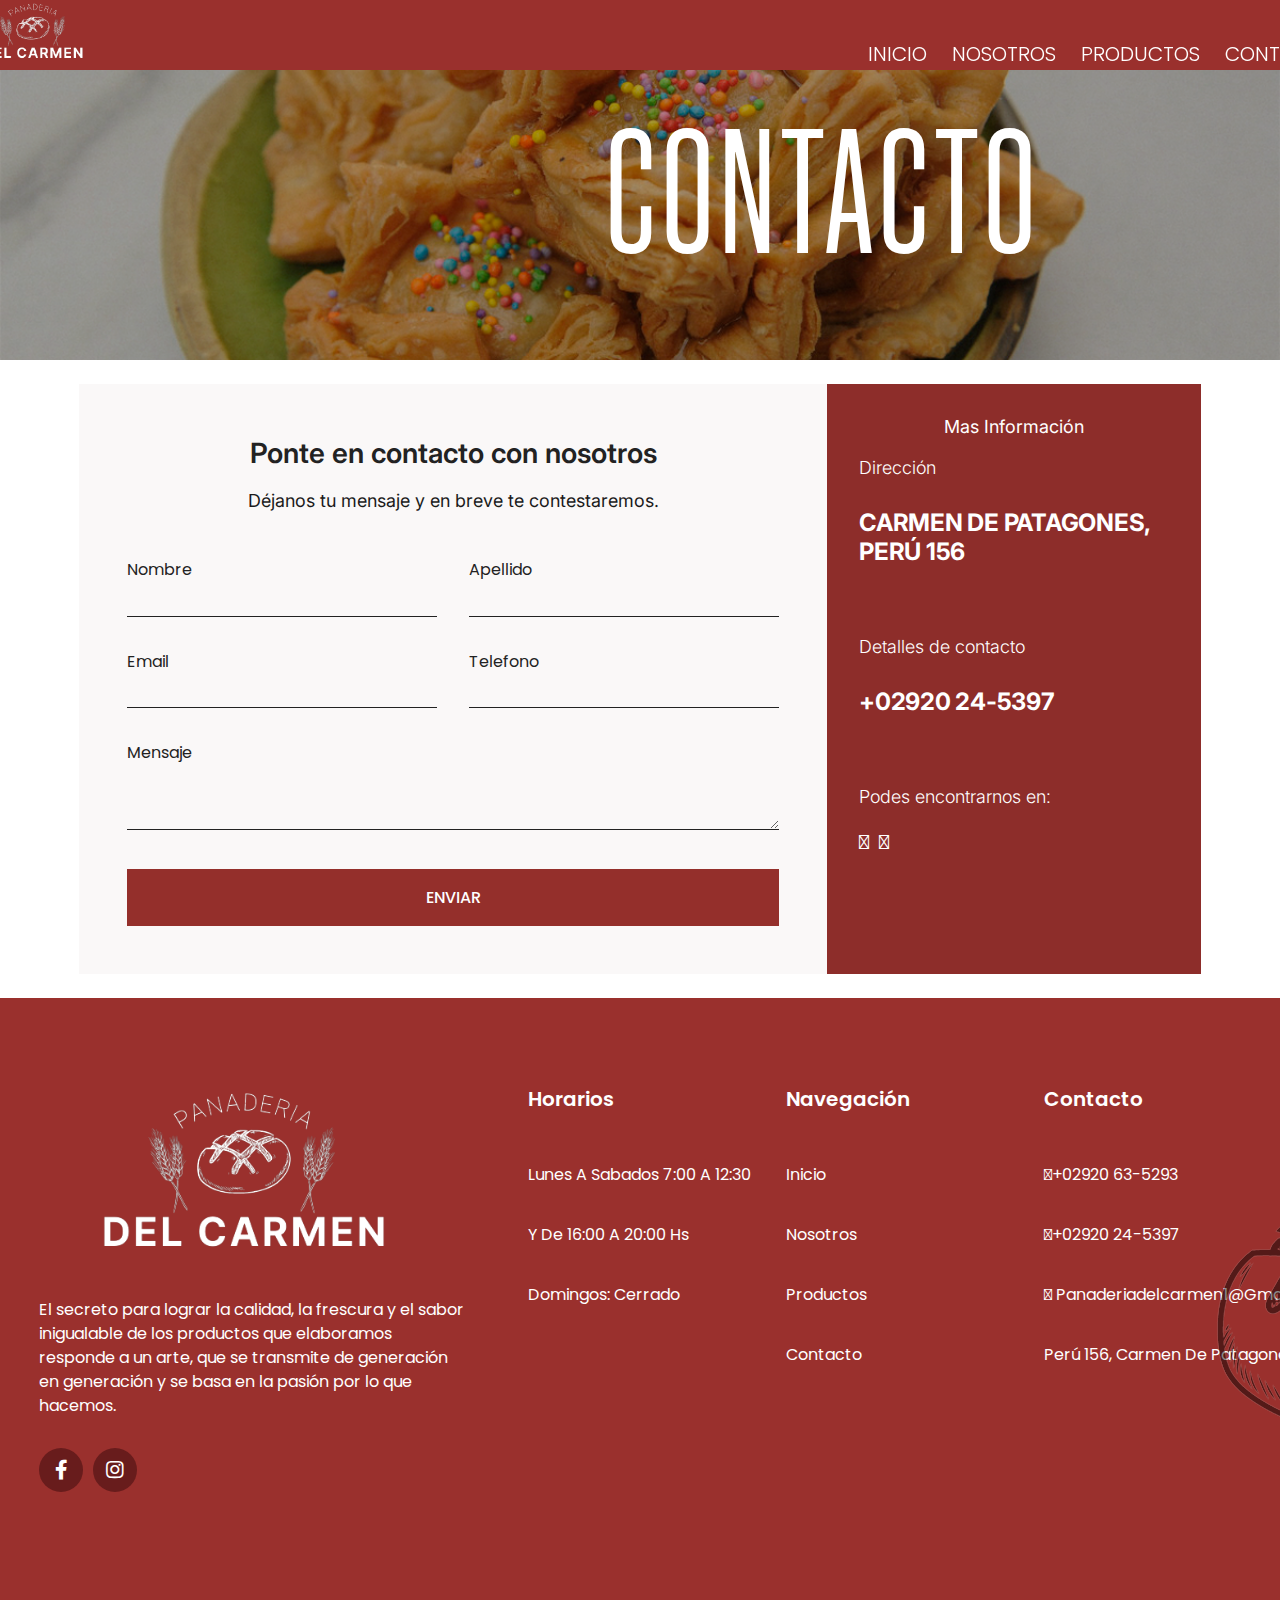
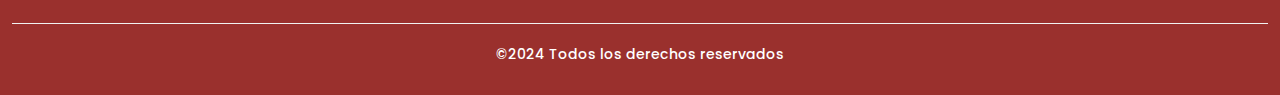
==== commit 4963c813: "Add files via upload" ====
--- a/contacto.html
+++ b/contacto.html
@@ -1,174 +1,174 @@
-<!DOCTYPE html>
-<html lang="en">
-<head>
-    <meta charset="UTF-8">
-    <meta name="viewport" content="width=device-width, initial-scale=1.0">
-    <link rel="shortcut icon" href="/img/imgPanaderia.png" type="image/x-icon">
-    <link rel="icon" href="/img/image (1).png" type="image/x-icon">
-    <title>Panaderia Del Carmen</title>
-    <link href="https://cdn.jsdelivr.net/npm/bootstrap@5.3.2/dist/css/bootstrap.min.css" rel="stylesheet" integrity="sha384-T3c6CoIi6uLrA9TneNEoa7RxnatzjcDSCmG1MXxSR1GAsXEV/Dwwykc2MPK8M2HN" crossorigin="anonymous">
-    <link rel="stylesheet" href="style.css">
-    <link
-    rel="stylesheet"
-    href="https://cdnjs.cloudflare.com/ajax/libs/font-awesome/6.0.0-beta3/css/all.min.css"
-    integrity="sha512-Fo3rlrZj/k7ujTnHg4CGR2D7kSs0v4LLanw2qksYuRlEzO+tcaEPQogQ0KaoGN26/zrn20ImR1DfuLWnOo7aBA=="
-    crossorigin="anonymous"
-    referrerpolicy="no-referrer"
-  />
-  <link rel="stylesheet" href="https://cdnjs.cloudflare.com/ajax/libs/font-awesome/5.15.3/css/all.min.css"/>
-</head>
-<body>
-  <nav class="navbar-2">
-    <div class="content">
-      <div class="logo">
-        <img onclick="location.href='index.html'" class="logo-img" src="img/logomain.png" alt="">
-      </div>
-      <ul class="menu-list">
-        <div class="icon cancel-btn">
-           <i class="fas fa-times"></i>
-        </div>
-          <li><a href="index.html">INICIO</a></li>
-          <li><a href="nosotros.html">NOSOTROS</a></li>
-          <li><a href="productos.html">PRODUCTOS</a></li>
-          <li><a href="contacto.html">CONTACTO</a></li>
-      </ul>
-      <div class="icon menu-btn">
-        <i class="fas fa-bars"></i>
-      </div>
-    </div>
-  </nav>
-  <section class="contact-home">
-    <img src="/img/pastelitos.png" alt="background">
-    <div class="content ">
-        <h1>
-            CONTACTO
-        </h1>
-    </div>
-</section>
-  <div class="content">
-    <div class="contact-wrapper ">
-      <div class="contact-form">
-        <h3>Ponte en contacto con nosotros</h3>
-        <h1>Déjanos tu mensaje y en breve te contestaremos.</h3>
-        <form action="">
-          <p>
-            <label>Nombre</label>
-            <input type="text" name="fullname">
-          </p>
-          <p>
-            <label>Apellido</label>
-            <input type="text" name="apellido">
-          </p>
-          <p>
-            <label>Email</label>
-            <input type="email" name="email">
-          </p>
-          <p>
-            <label>Telefono</label>
-            <input type="tel" name="telefono">
-          </p>
-          <p class="block">
-            <label>Mensaje</label> 
-            <textarea name="message" rows="3"></textarea>
-          </p>
-          <p class="block">
-            <button>
-              Enviar
-            </button>
-          </p>
-        </form>
-      </div>
-      <div class="contact-info">
-        <h4>Mas Información</h4>
-        <h1>Dirección</h1>
-        <h2>
-          Carmen de Patagones,
-          Perú 156
-        </h2>
-        <h1>Detalles de contacto</h1>
-        <h2> 
-          +02920 24-5397
-        </h2>
-
-        <h1>Podes encontrarnos en:</h1>
-        <a style="text-decoration: none; font-size: 20px; " href="https://www.facebook.com/profile.php?id=100091961867777" target="_blank">
-          <i  class="fa-brands fa-facebook" style="color: #ffffff;"></i> 
-        </a>
-        <a style="text-decoration: none; font-size: 20px; " href="https://www.instagram.com/panaderiadelcarmen2/" target="_blank"> 
-          <i class="fa-brands fa-instagram" style="color: #ffffff;"></i> 
-        </a>
-      </div>
-    </div>
- </div>
-
-
-
-  <!--Footer-->
-  
-  <footer>
-    <div class="container-f">
-      <div class="wrapper">
-        <div class="footer-widget">
-          <a href="#">
-            <img src="img/logo-panaderia.png" class="logo" />
-          </a>
-          <p class="desc">
-            El secreto para lograr la calidad, la frescura y el sabor inigualable de los productos que elaboramos responde a un arte, que se transmite de generación en generación y se basa en la pasión por lo que hacemos.
-          </p>
-          <ul class="socials">
-            <li>
-              <a Target="_blank" href="https://www.facebook.com/profile.php?id=100091961867777">
-                <i class="fab fa-facebook-f"></i>
-              </a>
-            </li>
-            <li>
-              <a Target="_blank" href="https://www.instagram.com/panaderiadelcarmen2/">
-                <i class="fab fa-instagram"></i>
-              </a>
-            </li>
-          </ul>
-        </div>
-        <div class="footer-widget">
-          <h6>Horarios</h6>
-          <ul class="links">
-            <li><a href="#">Lunes a Sabados 7:00 a 12:30</a></li>
-            <li><a href="#">y de 16:00 a 20:00 hs</a></li>
-            <li><a href="#">Domingos: Cerrado</a></li>
-          </ul>
-        </div>
-        <div class="footer-widget">
-          <h6>Navegación</h6>
-          <ul class="links">
-            <li><a href="#">Inicio</a></li>
-            <li><a href="#">Nosotros</a></li>
-            <li><a href="#">Productos</a></li>
-            <li><a href="#">Contacto</a></li>
-          </ul>
-        </div>
-        <div class="footer-widget">
-          <h6>Contacto</h6>
-          <ul class="links">
-            <li><i class="fa-solid fa-phone" style="color: #ffffff;"></i><a href="#">+02920 63-5293</a></li>
-            <li><i class="fa-solid fa-phone" style="color: #ffffff;"></i><a href="#">+02920 24-5397</a></li>
-            <li><i class="fa-solid fa-envelope" style="color: #ffffff;"></i><a href="#"> panaderiadelcarmen1@gmail.com</a></li>
-            <li><i class="fa-solid fa-location-dot" style="color: #ffffff;"></i><a target="_blank" href="https://www.google.com/maps/place/Per%C3%BA+156,+B8504+Carmen+de+Patagones,+Provincia+de+Buenos+Aires/@-40.7969932,-62.973578,17z/data=!3m1!4b1!4m6!3m5!1s0x95f6a2822008f0ad:0x929745067b9a00ca!8m2!3d-40.7969932!4d-62.973578!16s%2Fg%2F11s_vkjvwb?entry=ttu"> Perú 156, Carmen de Patagones</a></li>
-            <img class="imagen-bread" src="img/Creative_Bakery_and_Bread_Logo__2_-removebg-preview.png" alt="">
-          </ul>
-        </div>
-      </div>
-      <div class="footer-img">
-
-      </div>
-      <div class="copyright-wrapper">
-        <p>
-          ©2023  Todos los derechos reservados
-        </p>
-      </div>
-    </div>
-  </footer>
-  <script src="App-2.js"></script>
-  <script src="https://cdn.jsdelivr.net/npm/bootstrap@5.3.2/dist/js/bootstrap.bundle.min.js" src="App.js" integrity="sha384-C6RzsynM9kWDrMNeT87bh95OGNyZPhcTNXj1NW7RuBCsyN/o0jlpcV8Qyq46cDfL" crossorigin="anonymous"></script>
-  
-</body>
-</html>
-
+<!DOCTYPE html>
+<html lang="en">
+<head>
+    <meta charset="UTF-8">
+    <meta name="viewport" content="width=device-width, initial-scale=1.0">
+    <link rel="shortcut icon" href="/img/imgPanaderia.png" type="image/x-icon">
+    <link rel="icon" href="/img/image (1).png" type="image/x-icon">
+    <title>Panaderia Del Carmen</title>
+    <link href="https://cdn.jsdelivr.net/npm/bootstrap@5.3.2/dist/css/bootstrap.min.css" rel="stylesheet" integrity="sha384-T3c6CoIi6uLrA9TneNEoa7RxnatzjcDSCmG1MXxSR1GAsXEV/Dwwykc2MPK8M2HN" crossorigin="anonymous">
+    <link rel="stylesheet" href="style.css">
+    <link
+    rel="stylesheet"
+    href="https://cdnjs.cloudflare.com/ajax/libs/font-awesome/6.0.0-beta3/css/all.min.css"
+    integrity="sha512-Fo3rlrZj/k7ujTnHg4CGR2D7kSs0v4LLanw2qksYuRlEzO+tcaEPQogQ0KaoGN26/zrn20ImR1DfuLWnOo7aBA=="
+    crossorigin="anonymous"
+    referrerpolicy="no-referrer"
+  />
+  <link rel="stylesheet" href="https://cdnjs.cloudflare.com/ajax/libs/font-awesome/5.15.3/css/all.min.css"/>
+</head>
+<body>
+  <nav class="navbar-2">
+    <div class="content">
+      <div class="logo">
+        <img onclick="location.href='index.html'" class="logo-img" src="img/logomain.png" alt="">
+      </div>
+      <ul class="menu-list">
+        <div class="icon cancel-btn">
+           <i class="fas fa-times"></i>
+        </div>
+          <li><a href="index.html">INICIO</a></li>
+          <li><a href="nosotros.html">NOSOTROS</a></li>
+          <li><a href="productos.html">PRODUCTOS</a></li>
+          <li><a href="contacto.html">CONTACTO</a></li>
+      </ul>
+      <div class="icon menu-btn">
+        <i class="fas fa-bars"></i>
+      </div>
+    </div>
+  </nav>
+  <section class="contact-home">
+    <img src="/img/pastelitos.png" alt="background">
+    <div class="content ">
+        <h1>
+            CONTACTO
+        </h1>
+    </div>
+</section>
+  <div class="content">
+    <div class="contact-wrapper ">
+      <div class="contact-form">
+        <h3>Ponte en contacto con nosotros</h3>
+        <h1>Déjanos tu mensaje y en breve te contestaremos.</h3>
+        <form action="">
+          <p>
+            <label>Nombre</label>
+            <input type="text" name="fullname">
+          </p>
+          <p>
+            <label>Apellido</label>
+            <input type="text" name="apellido">
+          </p>
+          <p>
+            <label>Email</label>
+            <input type="email" name="email">
+          </p>
+          <p>
+            <label>Telefono</label>
+            <input type="tel" name="telefono">
+          </p>
+          <p class="block">
+            <label>Mensaje</label> 
+            <textarea name="message" rows="3"></textarea>
+          </p>
+          <p class="block">
+            <button>
+              Enviar
+            </button>
+          </p>
+        </form>
+      </div>
+      <div class="contact-info">
+        <h4>Mas Información</h4>
+        <h1>Dirección</h1>
+        <h2>
+          Carmen de Patagones,
+          Perú 156
+        </h2>
+        <h1>Detalles de contacto</h1>
+        <h2> 
+          +02920 24-5397
+        </h2>
+
+        <h1>Podes encontrarnos en:</h1>
+        <a style="text-decoration: none; font-size: 20px; " href="https://www.facebook.com/profile.php?id=100091961867777" target="_blank">
+          <i  class="fa-brands fa-facebook" style="color: #ffffff;"></i> 
+        </a>
+        <a style="text-decoration: none; font-size: 20px; " href="https://www.instagram.com/panaderiadelcarmen2/" target="_blank"> 
+          <i class="fa-brands fa-instagram" style="color: #ffffff;"></i> 
+        </a>
+      </div>
+    </div>
+ </div>
+
+
+
+  <!--Footer-->
+  
+  <footer>
+    <div class="container-f">
+      <div class="wrapper">
+        <div class="footer-widget">
+          <a href="#">
+            <img src="img/logo-panaderia.png" class="logo" />
+          </a>
+          <p class="desc">
+            El secreto para lograr la calidad, la frescura y el sabor inigualable de los productos que elaboramos responde a un arte, que se transmite de generación en generación y se basa en la pasión por lo que hacemos.
+          </p>
+          <ul class="socials">
+            <li>
+              <a Target="_blank" href="https://www.facebook.com/profile.php?id=100091961867777">
+                <i class="fab fa-facebook-f"></i>
+              </a>
+            </li>
+            <li>
+              <a Target="_blank" href="https://www.instagram.com/panaderiadelcarmen2/">
+                <i class="fab fa-instagram"></i>
+              </a>
+            </li>
+          </ul>
+        </div>
+        <div class="footer-widget">
+          <h6>Horarios</h6>
+          <ul class="links">
+            <li><a href="#">Lunes a Sabados 7:00 a 12:30</a></li>
+            <li><a href="#">y de 16:00 a 20:00 hs</a></li>
+            <li><a href="#">Domingos: Cerrado</a></li>
+          </ul>
+        </div>
+        <div class="footer-widget">
+          <h6>Navegación</h6>
+          <ul class="links">
+            <li><a href="#">Inicio</a></li>
+            <li><a href="#">Nosotros</a></li>
+            <li><a href="#">Productos</a></li>
+            <li><a href="#">Contacto</a></li>
+          </ul>
+        </div>
+        <div class="footer-widget">
+          <h6>Contacto</h6>
+          <ul class="links">
+            <li><i class="fa-solid fa-phone" style="color: #ffffff;"></i><a href="#">+02920 63-5293</a></li>
+            <li><i class="fa-solid fa-phone" style="color: #ffffff;"></i><a href="#">+02920 24-5397</a></li>
+            <li><i class="fa-solid fa-envelope" style="color: #ffffff;"></i><a href="#"> panaderiadelcarmen1@gmail.com</a></li>
+            <li><i class="fa-solid fa-location-dot" style="color: #ffffff;"></i><a target="_blank" href="https://www.google.com/maps/place/Per%C3%BA+156,+B8504+Carmen+de+Patagones,+Provincia+de+Buenos+Aires/@-40.7969932,-62.973578,17z/data=!3m1!4b1!4m6!3m5!1s0x95f6a2822008f0ad:0x929745067b9a00ca!8m2!3d-40.7969932!4d-62.973578!16s%2Fg%2F11s_vkjvwb?entry=ttu"> Perú 156, Carmen de Patagones</a></li>
+            <img class="imagen-bread" src="img/Creative_Bakery_and_Bread_Logo__2_-removebg-preview.png" alt="">
+          </ul>
+        </div>
+      </div>
+      <div class="footer-img">
+
+      </div>
+      <div class="copyright-wrapper">
+        <p>
+          ©2024  Todos los derechos reservados
+        </p>
+      </div>
+    </div>
+  </footer>
+  <script src="App-2.js"></script>
+  <script src="https://cdn.jsdelivr.net/npm/bootstrap@5.3.2/dist/js/bootstrap.bundle.min.js" src="App.js" integrity="sha384-C6RzsynM9kWDrMNeT87bh95OGNyZPhcTNXj1NW7RuBCsyN/o0jlpcV8Qyq46cDfL" crossorigin="anonymous"></script>
+  
+</body>
+</html>
+
--- a/style.css
+++ b/style.css
@@ -1,4066 +1,4066 @@
-
-@import url('https://fonts.googleapis.com/css2?family=DM+Sans&family=Inter:wght@100;200;300;400;500;600;700;800;900&family=Open+Sans:ital,wght@0,300;1,300&family=Poppins:ital,wght@0,100;0,200;0,300;0,400;0,500;0,600;0,700;0,800;0,900;1,100;1,300;1,400;1,500;1,600&display=swap');
-
-
-@font-face {
-    font-family:KanedaGothic;
-    src: url(assets/KanedaGothic-ExtraBold.ttf);
-    font-weight: 1 1000;
-}
-
-@font-face {
-    font-family:KanedaGothic2 ;
-    src: url(assets/KanedaGothic-ExtraLightItalic.ttf);
-    font-weight: 1 1000;
-}
-
-@font-face {
-  font-family:KanedaGothicR ;
-  src: url(assets/KanedaGothic-Regular.ttf);
-  font-weight: 1 1000;
-}
-
-* {
-    padding: 0;
-    margin: 0;
-    box-sizing: border-box;
-    
-}
-
-/* custom scroll bar */
-::-webkit-scrollbar {
-  width: 10px;
-}
-::-webkit-scrollbar-track {
-  background: #f1f1f1;
-}
-::-webkit-scrollbar-thumb {
-  background: #888;
-}
-::selection{
-background: rgb(0,123,255,0.3);
-}
-
-body{
-    font-family:  "Poppins" , "Inter" , "Open Sans", "KanedaGothic"!important;
-    overflow-x: hidden;
-} 
-.navbar{
-  position: fixed;
-  width: 100%;
-  z-index: 2;
-  padding: 25px 0;
-  transition: all 0.3s ease;
-}
-.navbar.sticky {
-  z-index: 900;
-  background: #9A302D;
-  padding: 0px 0;
-  height: 130px;
-  box-shadow: 0px 3px 5px 0px rgba(0,0,0,0.1);
-}
-.navbar .content{
-  display: flex;
-  align-items: center;
-  justify-content: space-between;
-}
-
-.navbar .logo {
-    margin-left: -100px;
-    margin-top: -35px;
-}
-
-.navbar .logo-img {
-  width: 163px;
-  margin-top: 22px;
-  cursor: pointer;
-}
-.navbar .menu-list {
-  display: inline-flex;
-  width: 330px;
-  margin-top: -25px;
-}
-
-
-
-.menu-list li{
-  list-style: none;
-}
-.menu-list li a {
-  color: #fff;
-  font-size: 20px;
-  font-weight: 300;
-  margin-left: 25px;
-  text-decoration: none;
-  transition: all 0.3s ease;
-}
-
-
-.menu-list li a:hover{
-  color: #5a0505;
-}
-
-.home{
-    position: relative;
-    width: 100%;
-    min-height: 100vh;
-    display: flex;
-    justify-content: center;
-    flex-direction: column;
-}
-
-.home .content {
-  z-index: 800;
-  color: #ffff;
-  width: 532px;
-  margin-left: 350px;
-  margin-top: 130px;
-}
-
-.home .content h1 {
-  font-size: 200px;
-  font-weight: 900;
-  font-family: "KanedaGothic" !important;
-  text-transform: uppercase;
-  letter-spacing: 2px;
-  line-height: 75px;
-  margin-bottom: 80px;
-  margin-left: 130px;
-  width: 650px;
-}
-
-.home .content .deSiempre {
-  font-size: 200px;
-  font-weight: 900;
-  font-family: "KanedaGothic" !important;
-  text-transform: uppercase;
-  letter-spacing: 2px;
-  line-height: 75px;
-  margin-bottom: 80px;
-  margin-left: 116px;
-  width: 650px;
-}
-
-.home .content .Desde {
-  font-size: 170px;
-  font-weight: 300;
-  font-family: "KanedaGothic2" !important;
-  text-transform: uppercase;
-  letter-spacing: 2px;
-  line-height: 75px;
-  width: 450px;
-  margin-bottom: 44px;
-  margin-left: 210px;
-}
-
-.content {
-    max-width: 1170px;
-    margin-left: auto;
-    margin-right: auto;
-    padding: 0px;
-    color: #222;
-}
-.home img {
-    z-index: 000;
-    position: absolute;
-    top: 0;
-    left: 0;
-    width: 100%;
-    height: 100%;
-    object-fit: cover;
-}
-.icon{
-  color: #fff;
-  font-size: 20px;
-  cursor: pointer;
-  display: none;
-}
-.menu-list .cancel-btn {
-  position: absolute;
-  right: -18px;
-  top: 46px;
-}
-
-
-/* Container 1*/
-.container-1 {
-    max-height: 1200px;
-}
-
-.container-1 img{
-    width: 270px;
-    margin-left: 680px;
-    margin-top: 0px
-}
-
-.container-1 h1{
-    color: #1E1E1E;
-    text-align: center;
-    font-feature-settings: 'salt' on, 'liga' off;
-    font-family: "Open Sans";
-    font-size: 30px;
-    font-style: normal;
-    font-weight: 300;
-    line-height: 32px;
-    width: 755px;
-    margin-left: 437px;
-    margin-top: -60px;
-}
-
-/* CSS */
-.button-18 {
-  align-items: center;
-  background-color: #9A302D;
-  border: 0;
-  border-radius: 100px;
-  box-sizing: border-box;
-  color: #ffffff;
-  cursor: pointer;
-  display: inline-flex;
-  font-family: -apple-system, system-ui, system-ui, "Segoe UI", Roboto, "Helvetica Neue", "Fira Sans", Ubuntu, Oxygen, "Oxygen Sans", Cantarell, "Droid Sans", "Apple Color Emoji", "Segoe UI Emoji", "Segoe UI Symbol", "Lucida Grande", Helvetica, Arial, sans-serif;
-  font-size: 16px;
-  font-weight: 600;
-  justify-content: center;
-  line-height: 20px;
-  max-width: 480px;
-  min-height: 40px;
-  min-width: 0px;
-  overflow: hidden;
-  padding: 0px;
-  padding-left: 20px;
-  padding-right: 20px;
-  text-align: center;
-  touch-action: manipulation;
-  transition: background-color 0.167s cubic-bezier(0.4, 0, 0.2, 1) 0s, box-shadow 0.167s cubic-bezier(0.4, 0, 0.2, 1) 0s, color 0.167s cubic-bezier(0.4, 0, 0.2, 1) 0s;
-  user-select: none;
-  -webkit-user-select: none;
-  vertical-align: middle;
-  margin-left: 744px;
-  margin-top: 50px;
-  margin-bottom: 40px;
-}
-
-.button-18:hover,
-.button-18:focus { 
-  background-color: #7c3432;
-  color: #ffffff;
-}
-
-.button-18:active {
-  background: #6e2b29;
-  color: rgb(255, 255, 255, .7);
-}
-
-.button-18:disabled { 
-  cursor: not-allowed;
-  background: rgba(0, 0, 0, .08);
-  color: rgba(0, 0, 0, .3);
-}
-
-/* Container 2*/
-
-.container-2 {
-    margin-bottom: 100px;
-}
-
-.container-2 .Productos {
-  color: #9A302D;
-  text-align: center;
-  font-feature-settings: 'salt' on, 'liga' off;
-  font-family: "Kaneda Gothic" !important;
-  font-size: 150px;
-  font-style: normal;
-  font-weight: 400;
-  line-height: 32px;
-  width: 230px;
-      margin-left: 810px;
-  margin-top: -44px;
-}
-.container-2 .Nuestros {
-  color: #1E1E1E;
-  text-align: center;
-  font-feature-settings: 'salt' on, 'liga' off;
-  font-family: "Kaneda Gothic" !important;
-  font-size: 150px;
-  font-style: normal;
-  font-weight: 400;
-  line-height: 32px;
-  padding-top: 150px;
-  margin-left: 440px;
-  width: 290px;
-}
-
-.container-2 .Panificados {
-  color: #9A302D;
-  text-align: center;
-  font-feature-settings: 'salt' on, 'liga' off;
-  font-family: "Kaneda Gothic" !important;
-  font-size: 90px;
-  font-style: normal;
-  font-weight: 400;
-  line-height: 32px;
-  width: 222px;
-  margin-left: 248px;
-  margin-top: 205px;
-}
-
-.container-2 .Pan {
-    width: 209px;
-    margin-left: 148px;
-    margin-top: -35px;
-    
-}
-
-.container-2 .Panificados-p {
-    color: #1E1E1E;
-text-align: center;
-font-feature-settings: 'salt' on, 'liga' off;
-font-family: Open Sans;
-font-size: 20px;
-font-style: normal;
-font-weight: 300;
-line-height: 32px; /* 160% */
-width: 420px;
-margin-left: 150px;
-margin-top: -40px;
-}
-
-.container-2 .Facturas {
-  color: #9A302D;
-  text-align: center;
-  font-feature-settings: 'salt' on, 'liga' off;
-  font-family: "Kaneda Gothic" !important;
-  font-size: 90px;
-  font-style: normal;
-  font-weight: 400;
-  line-height: 32px;
-  width: 208px;
-  margin-top: -346px;
-  margin-left: 673px;
-}
-
-.container-2 .Facturas-p {
-    color: #1E1E1E;
-    text-align: center;
-    font-feature-settings: 'salt' on, 'liga' off;
-    font-family: Open Sans;
-    font-size: 20px;
-    font-style: normal;
-    font-weight: 300;
-    line-height: 32px; /* 160% */
-    width: 420px;
-    margin-left: 580px;
-    margin-top: -40px;
-}
-
-.container-2 .Factura {
-    width: 283px;
-    margin-left: 531px;
-    margin-top: -25px;
-    
-}
-
-.container-2 .Nutricional {
-  color: #9A302D;
-  text-align: center;
-  font-feature-settings: 'salt' on, 'liga' off;
-  font-family: "Kaneda Gothic"!important;
-  font-size: 90px;
-  font-style: normal;
-  font-weight: 400;
-  line-height: 32px;
-  width: 107px;
-  margin-top: -344px;
-  margin-left: 1096px;
-}
-
-.container-2 .Grisin {
-    width: 258px;
-    margin-left: 950px;
-    margin-top: -15px;
-    
-}
-
-.container-2 .Nutricional-p {
-    color: #1E1E1E;
-    text-align: center;
-    font-feature-settings: 'salt' on, 'liga' off;
-    font-family: Open Sans;
-    font-size: 20px;
-    font-style: normal;
-    font-weight: 300;
-    line-height: 32px; /* 160% */
-    width: 420px;
-    margin-left: 1035px;
-    margin-top: -4px;
-}
-
-
-.container-2 .Panificados-container .button-1 {
-    align-items: center;
-    background-color: #9A302D;
-    border: 0;
-    border-radius: 100px;
-    box-sizing: border-box;
-    color: #ffffff;
-    cursor: pointer;
-    display: inline-flex;
-    font-family: -apple-system, system-ui, system-ui, "Segoe UI", Roboto, "Helvetica Neue", "Fira Sans", Ubuntu, Oxygen, "Oxygen Sans", Cantarell, "Droid Sans", "Apple Color Emoji", "Segoe UI Emoji", "Segoe UI Symbol", "Lucida Grande", Helvetica, Arial, sans-serif;
-    font-size: 16px;
-    font-weight: 600;
-    justify-content: center;
-    line-height: 20px;
-    max-width: 480px;
-    min-height: 40px;
-    min-width: 0px;
-    overflow: hidden;
-    padding: 0px;
-    padding-left: 20px;
-    padding-right: 20px;
-    text-align: center;
-    touch-action: manipulation;
-    transition: background-color 0.167s cubic-bezier(0.4, 0, 0.2, 1) 0s, box-shadow 0.167s cubic-bezier(0.4, 0, 0.2, 1) 0s, color 0.167s cubic-bezier(0.4, 0, 0.2, 1) 0s;
-    user-select: none;
-    -webkit-user-select: none;
-    vertical-align: middle;
-    margin-left: 275px;
-    margin-top: 10px;
-    margin-bottom: 40px;;
-  }
-  
-  .container-2 .Panificados-container .button-1:hover,
-  .container-2 .Panificados-container .button-1:focus { 
-    background-color: #7c3432;
-    color: #ffffff;
-  }
-  
-  .container-2 .Panificados-container .button-1:active {
-    background: #6e2b29;
-    color: rgb(255, 255, 255, .7);
-  }
-  
-  .container-2 .Panificados-container .button-1:disabled { 
-    cursor: not-allowed;
-    background: rgba(0, 0, 0, .08);
-    color: rgba(0, 0, 0, .3);
-  }
-
-  .button-2 {
-    align-items: center;
-    background-color: #9A302D;
-    border: 0;
-    border-radius: 100px;
-    box-sizing: border-box;
-    color: #ffffff;
-    cursor: pointer;
-    display: inline-flex;
-    font-family: -apple-system, system-ui, system-ui, "Segoe UI", Roboto, "Helvetica Neue", "Fira Sans", Ubuntu, Oxygen, "Oxygen Sans", Cantarell, "Droid Sans", "Apple Color Emoji", "Segoe UI Emoji", "Segoe UI Symbol", "Lucida Grande", Helvetica, Arial, sans-serif;
-    font-size: 16px;
-    font-weight: 600;
-    justify-content: center;
-    line-height: 20px;
-    max-width: 480px;
-    min-height: 40px;
-    min-width: 0px;
-    overflow: hidden;
-    padding: 0px;
-    padding-left: 20px;
-    padding-right: 20px;
-    text-align: center;
-    touch-action: manipulation;
-    transition: background-color 0.167s cubic-bezier(0.4, 0, 0.2, 1) 0s, box-shadow 0.167s cubic-bezier(0.4, 0, 0.2, 1) 0s, color 0.167s cubic-bezier(0.4, 0, 0.2, 1) 0s;
-    user-select: none;
-    -webkit-user-select: none;
-    vertical-align: middle;
-    margin-left: 744px;
-    margin-top: 50px;
-    margin-bottom: 40px;
-  }
-  
-  .button-2:hover,
-  .button-2:focus { 
-    background-color: #7c3432;
-    color: #ffffff;
-  }
-  
-  .button-2:active {
-    background: #6e2b29;
-    color: rgb(255, 255, 255, .7);
-  }
-  
-  .button-2:disabled { 
-    cursor: not-allowed;
-    background: rgba(0, 0, 0, .08);
-    color: rgba(0, 0, 0, .3);
-  }
-
-  .button-3 {
-    align-items: center;
-    background-color: #9A302D;
-    border: 0;
-    border-radius: 100px;
-    box-sizing: border-box;
-    color: #ffffff;
-    cursor: pointer;
-    display: inline-flex;
-    font-family: -apple-system, system-ui, system-ui, "Segoe UI", Roboto, "Helvetica Neue", "Fira Sans", Ubuntu, Oxygen, "Oxygen Sans", Cantarell, "Droid Sans", "Apple Color Emoji", "Segoe UI Emoji", "Segoe UI Symbol", "Lucida Grande", Helvetica, Arial, sans-serif;
-    font-size: 16px;
-    font-weight: 600;
-    justify-content: center;
-    line-height: 20px;
-    max-width: 480px;
-    min-height: 40px;
-    min-width: 0px;
-    overflow: hidden;
-    padding: 0px;
-    padding-left: 20px;
-    padding-right: 20px;
-    text-align: center;
-    touch-action: manipulation;
-    transition: background-color 0.167s cubic-bezier(0.4, 0, 0.2, 1) 0s, box-shadow 0.167s cubic-bezier(0.4, 0, 0.2, 1) 0s, color 0.167s cubic-bezier(0.4, 0, 0.2, 1) 0s;
-    user-select: none;
-    -webkit-user-select: none;
-    vertical-align: middle;
-    margin-left: 1160px;
-    margin-top: 14px;
-    margin-bottom: 40px;
-  }
-  
-  .button-3:hover,
-  .button-3:focus { 
-    background-color: #7c3432;
-    color: #ffffff;
-  }
-  
-  .button-3:active {
-    background: #6e2b29;
-    color: rgb(255, 255, 255, .7);
-  }
-  
-  .button-3:disabled { 
-    cursor: not-allowed;
-    background: rgba(0, 0, 0, .08);
-    color: rgba(0, 0, 0, .3);
-  }
-
-  .Facturas-container {
-    width: 919px;
-  }
-
-  .Nutricional-container {
-    width: 1400px;
-  }
-
-  
-/* Footer*/
-
-  footer {
-    position: relative;
-    width: 100%;
-    height: auto;
-    padding-top: 80px;
-    background-color: #9A302D;
-    overflow: hidden;
-  }
-  
-  .container-f {
-    width: 100%;
-    max-width: 1320px;
-    margin: 0 auto;
-    padding: 0 12px;
-  }
-  
-  .wrapper {
-    display: flex;
-    justify-content: space-between;
-    flex-direction: row;
-    flex-wrap: wrap;
-  }
-  
-  .wrapper .footer-widget {
-    width: calc(20% - 30px);
-    margin: 0 15px 50px;
-    padding: 0 12px;
-    line-height: 60px;
-
-  }
-  
-  .wrapper .footer-widget:nth-child(1) {
-    width: calc(40% - 50px);
-    margin-right: 15px;
-  }
-  
-  .wrapper .footer-widget .logo {
-    margin-bottom: -80px;
-    margin-top: -110px;
-    width: 410px;
-    vertical-align: middle;
-  }
-  
-  .wrapper .footer-widget p {
-    margin-bottom: 30px;
-    font-size: 16px;
-    line-height: 24px;
-    color: #fff;
-
-  }
-  
-  .wrapper .footer-widget .socials {
-    display: flex;
-    align-items: center;
-    justify-content: flex-start;
-  }
-  
-  .wrapper .footer-widget .socials li {
-    list-style: none;
-  }
-  
-  .wrapper .footer-widget .socials li a {
-    width: 44px;
-    height: 44px;
-    margin-right: 10px;
-    color: #ffffff;
-    background-color:#681c1c;
-    border-radius: 50%;
-    font-size: 20px;
-    text-decoration: none;
-    display: flex;
-    align-items: center;
-    justify-content: center;
-    transition: all 0.3s ease-out;
-  }
-  
-  .wrapper .footer-widget .socials li a:hover {
-    background-color: #5a0505;
-  }
-  
-  .wrapper .footer-widget h6 {
-    color: #ffffff;
-    margin: 10px 0 35px;
-    font-size: 20px;
-    font-weight: 600;
-  }
-
-  .links {
-    width: 500px;
-
-  }
-  
-  .wrapper .footer-widget .links li {
-    list-style: none;
-  }
-  
-  .wrapper .footer-widget .links li a {
-    color: #ffffff;
-    font-size: 16px;
-    text-decoration: none;
-    text-transform: capitalize;
-    transition: all 0.3s ease-out;
-  }
-  
-  .wrapper .footer-widget .links li a:hover {
-    color: #681c1c;
-  }
-  
-  .copyright-wrapper {
-    padding: 20px 0;
-    border-top: 1px solid rgb(241, 241, 241);
-  }
-  
-  .copyright-wrapper p {
-    color: #ffffff;
-    font-size: 14px;
-    font-weight: 500;
-    text-align: center;
-  }
-  
-  .copyright-wrapper p a {
-    color: inherit;
-    font-weight: 500;
-    text-decoration: none;
-    transition: all 0.3s ease-out;
-  }
-
- .imagen-bread {
-  margin-top: -337px;
-  margin-left: 110px;
-  overflow: hidden;
-  }
-  
-  .copyright-wrapper p a:hover {
-    color: #037ef3;
-  }
-
-  /* Nosotros*/
-
-  .navbar-2 {
-    position: fixed;
-    background: #9A302D;
-    width: 100%;
-    height: 70px;
-    z-index: 890;
-    padding: 25px 0;
-    transition: all 0.3s ease;
-}
-  
-  .navbar-2 .content {
-    display: flex;
-    align-items: center;
-    justify-content: space-between;
-    margin-top: -27px;
-}
-  
-  .navbar-2 .sticky{
-    z-index: 900;
-    background: #9A302D;
-    padding: 0px 0;
-    box-shadow: 0px 3px 5px 0px rgba(0,0,0,0.1);
-  }
-  
-  .navbar-2 .logo {
-    margin-left: -100px;
-    margin-top: -35px;
-  }
-  
-  .navbar-2 .logo-img {
-    width: 108px;
-    margin-top: 8px;
-    cursor: pointer;
-}
-.navbar-2 .menu-list {
-  display: inline-flex;
-  width: 358px;
-  margin-top: -2px;
-}
-
-  .home-container {
-    max-width: 100vw;
-  }
-
-  .home-container .home-nosotros {
-    position: relative;
-    width: 100%;
-    height: 60vh;
-    display: flex;
-    justify-content: center;
-    flex-direction: column;
-  }
-
-  .home-nosotros img {
-    z-index: 000;
-    position: absolute;
-    overflow: hidden;
-    left: 0;
-    width: 100%;
-    height: 100%;
-    object-fit: cover;
-}
-
-.home-nosotros .content {
-  z-index: 888;
-  color: #fff;
-  width: 100%;
-  margin-top: 120px;
-  overflow-y: hidden;
-  margin-left: 620px;
-}
-
-.home-nosotros .content h1 {
-  font-family: "KanedaGothic" !important;
-  font-size: 150px;
-  font-weight: 900;
-  letter-spacing: 3px;
-  margin-bottom: 40px;
-}
-
-.split-section {
-  width: 100%;
-  display: block;
-  position: relative;
-  overflow: hidden;
-  background-attachment: fixed;
-  background-repeat: no-repeat;
-  background-position: center center;
-  -webkit-background-size: cover;
-  -moz-background-size: cover;
-  -o-background-size: cover;
-  background-size: cover;
-}
-
-.split-section .relative {
-  position: relative;
-}
-
-.split-section-headings {
-  width: 50%;
-  position: relative;
-  overflow: hidden;
-  text-align: center;
-  -webkit-background-size: cover;
-  -moz-background-size: cover;
-  -o-background-size: cover;
-  background-size: cover;
-}
-
-.left {
-  float: left !important;
-}
-
-.ssh-table {
-  width: 100%;
-  min-height: 500px;
-  display: table;
-}
-
-.ssh-cell {
-  display: table-cell;
-  padding-left: 10px;
-  padding-right: 10px;
-  vertical-align: middle;
-  -webkit-background-size: cover;
-  -moz-background-size: cover;
-  -o-background-size: cover;
-  background-size: cover;
-  height: 650px;
-}
-
-
-.split-section-content {
-  width: 50%;
-  position: relative;
-  overflow: hidden;
-  -webkit-background-size: cover;
-  -moz-background-size: cover;
-  -o-background-size: cover;
-  background-size: cover;
-}
-
-.split-section-wrapper {
-  padding: 0px 80px;
-  margin-top: 30px;
-}
-
-.right {
-  float: right !important;
-}
-.page-section, .small-section {
-  /* width: 100%; */
-  display: block;
-  /* position: relative; */
-  /* overflow: hidden; */
-  background-attachment: fixed;
-  background-repeat: no-repeat;
-  background-position: center center;
-  /* -webkit-background-size: cover; */
-  -moz-background-size: cover;
-  -o-background-size: cover;
-  /* background-size: cover; */
-  /* -webkit-box-sizing: border-box; */
-  -moz-box-sizing: border-box;
-  box-sizing: border-box;
-  padding: 140px 0;
-}
-.bg-scroll {
-  background-attachment: scroll !important;
-}
-.text {
-  font-size: 16px;
-  font-weight: 300;
-  color: #5f5f5f;
-  line-height: 1.8;
-}
-.align-left {
-  text-align: left !important;
-}
-
-.text h1, .text h2, .text h3, .text h4, .text h5, .text h6 {
-  color: #111;
-}
-
-.mb-50 {
-  margin-bottom: 50px;
-}
-.mt-0 {
-  margin-top: 0!important;
-}
-.font-alt {
-  font-family: "KanedaGothic2", arial, sans-serif !important;
-  text-transform: uppercase;
-  letter-spacing: 0.3em;
-}
-h2 {
-  font-size: 28px;
-  
-}
-h1, h2, h3, h4, h5, h6 {
-  margin-bottom: 1.3em;
-  line-height: 1.4;
-  font-weight: 400;
-}
-h2, .h2 {
-  font-size: 50px;
-}
-h1, .h1, h2, .h2, h3, .h3 {
-  margin-top: 20px;
-  margin-bottom: 10px;
-}
-h1, h2, h3, h4, h5, h6, .h1, .h2, .h3, .h4, .h5, .h6 {
-  font-family: inherit;
-  font-weight: 500;
-  line-height: 1.1;
-  color: inherit;
-}
-
-.mb-50 {
-  margin-bottom: 50px;
-}
-p {
-  margin: 0 0 2em 0;
-}
-p {
-  margin: 0 0 10px;
-}
-
-*{
-  margin: 0;
-  padding: 0;
-  box-sizing: border-box;
-}
-
-.title-box {
-  max-width: 650px;
-  margin: auto;
-}
-
-.title-box h2 {
-  font-family: KanedaGothic2 !important;
-  font-size: 100px;
-  width: 650px;
-  margin-left: 120px;
-  margin-top: 105px;
-}
-
-.container-img{
-  width: 100%;
-  max-width: 1550px;
-  margin: auto;
-  margin-top: 60px;
-  margin-bottom: 60px;
-  display: grid;
-  grid-template-columns: repeat(3, 1fr);
-  grid-template-rows: 250px;
-  grid-gap: 20px;
-}
-.container-img .box-img figure{
-  width: 100%;
-  height: 100%;
-}
-.container-img .box-img img{
-  width: 100%;
-  height: 100%;
-  object-fit: cover;
-  border-radius: 20px;
-}
-.container-img .box-img:nth-child(1){
-  grid-column-start: span 2;
-}
-
-.container-img .box-img:nth-child(1){
-  grid-column-start: span 2;
-}
-
-.container-img .box-img:nth-child(4){
-  grid-row-start: span 2;
-}
-
-.container-img2{
-  width: 100%;
-  max-width: 1550px;
-  margin: auto;
-  margin-top: -40px;
-  margin-bottom: 60px;
-  display: grid;
-  grid-template-columns: repeat(3, 1fr);
-  grid-template-rows: 250px;
-  grid-gap: 20px;
-}
-.container-img2 .box-img2 figure{
-  width: 100%;
-  height: 100%;
-}
-.container-img2 .box-img2 img{
-  width: 100%;
-  height: 100%;
-  object-fit: cover;
-  border-radius: 20px;
-}
-.container-img .box-img2:nth-child(1){
-  grid-column-start: span 1;
-}
-
-.container-img .box-img2:nth-child(1){
-  grid-column-start: span 2;
-}
-
-.container-img .box-img2:nth-child(4){
-  grid-row-start: span 2;
-}
-
-/*CONTACT*/
-.contact-home {
-  position: relative;
-  width: 100%;
-  height: 40vh;
-  display: flex;
-  justify-content: center;
-  flex-direction: column;
-}
-
-.contact-home img {
-  z-index: 000;
-  position: absolute;
-  overflow: hidden;
-  left: 0;
-  width: 100%;
-  height: 100%;
-  object-fit: cover;
-}
-
-.contact-home .content {
-  z-index: 888;
-  color: #fff;
-  width: 100%;
-  margin-top: 80px;
-  overflow-y: hidden;
-  margin-left: 250px;
-  
-}
-
-.contact-home .content h1 {
-  font-family: KanedaGothicR !important;
-  font-size: 180px;
-  font-weight: 1000;
-  letter-spacing: 3px;
-  margin-bottom: 40px;
-  padding-left: 330px;
-  margin-top: -20px;
-}
-/*Contact form */
-
-
-
-.content {
-  max-width: 1170px;
-  margin-left: auto;
-  margin-right: auto;
-  padding: 1.5em;
-  color: #222;
-}
-
-ul {
-  list-style: none;
-  padding: 0;
-}
-
-.logo {
-  text-align: center;
-  font-size: 3em;
-}
-
-.logo span {
-  color: #B70E21;
-}
-
-.contact-wrapper {
-  box-shadow: 0 0 20px 0 rgba(255, 255, 255, .3);
-}
-
-.contact-wrapper > * {
-  padding: 1em;
-}
-
-.contact-form {
-  background: #faf8f8;
-}
-
-.contact-form h3 {
-font-family: Inter;
-font-size: 28px;
-font-style: normal;
-font-weight: 600;
-line-height: normal;
-text-align: center;
-}
-
-.contact-form h1 {
-  color: #1B1B1B;
-  font-family: Inter;
-  font-size: 18px;
-  font-style: normal;
-  font-weight: 400;
-  line-height: normal;
-  text-align: center;
-  padding-bottom: 20px;
-}
-
-.contact-form form {
-  display: grid;
-  grid-template-columns: 1fr 1fr;
-}
-
-.contact-form form label {
-  display: block;
-}
-
-.contact-form form p {
-  margin: 0;
-  padding: 1em;
-}
-
-.contact-form form .block {
-  grid-column: 1 / 3;
-}
-
-.contact-form form button,
-.contact-form form input,
-.contact-form form textarea {
-  width: 100%;
-  padding: .7em;
-  border: none;
-  background: none;
-  outline: 0;
-  color: #1B1B1B;
-  border-bottom: 1px solid #222222;
-}
-
-.contact-form form button {
-  background: #942f2b;
-  border: 0;
-  text-transform: uppercase;
-  padding: 1em;
-  color: #FFF;
-text-align: center;
-font-family: Poppins;
-font-size: 16px;
-font-style: normal;
-font-weight: 500;
-line-height: normal;
-  cursor: pointer;
-}
-
-.contact-form form button:hover,
-.contact-form form button:focus {
-  background: rgb(85, 37, 37);
-  color: #fff;
-  transition: background-color 1s ease-out;
-  outline: 0;
-}
-
-/* CONTACT INFO */
-.contact-info {
-  background: #8d2d2a
-}
-
-.contact-info h4, .contact-info ul, .contact-info p {
-  text-align: center;
-  margin: 0 0 1rem 0;
-  color: #FFF;
-  font-family: Inter;
-  font-size: 18px;
-  font-style: normal;
-  font-weight: 400;
-  line-height: normal;
-  
-}
-
-.contact-info h1 {
-  color: #FFF;
-  font-family: Inter;
-  font-size: 18px;
-  font-style: normal;
-  font-weight: 300;
-  line-height: normal;
-  padding-bottom: 10px;
-}
-
-.contact-info h2 {
-  color: #FFF;
-  font-family: Inter;
-  font-size: 24px;
-  font-style: normal;
-  font-weight: 700;
-  line-height: normal;
-  letter-spacing: -0.24px;
-  text-transform: uppercase;
-  padding-bottom: 50px;
-}
-
-i.fa-brands.fa-facebook {
-  padding-right: 5px;
-}
-
-.contact-info i.fa-brands.fa-facebook:hover{
-  color: red;
-}
-
-i.fa-brands.fa-instagram{
-  padding-right: 5px;
-}
-
-
-
-
-
-/* LARGE SIZE */
-@media(min-width: 700px) {
-
-  .contact-wrapper {
-      display: grid;
-      grid-template-columns: 2fr 1fr;
-  }
-  .contact-wrapper > * {
-      padding: 2em;
-  }
-  .contact-info h4,
-  .contact-info ul,
-  .contact-info p {
-      text-align: center;
-      font-family: Inter;
-  }
-}
-
-
-  
-  /* Let's write the media query */
-
-
-
-  
-
-
-@media only screen and (max-width: 768px){
-  .home .content {
-    z-index: 800;
-    color: #ffff;
-    width: 768px;
-    margin-left: -27px;
-    margin-top: 185px;
-}
-.home .content h1 {
-  font-size: 170px;
-  font-weight: 900;
-  font-family: "KanedaGothic" !important;
-  text-transform: uppercase;
-  letter-spacing: 2px;
-  line-height: 75px;
-  margin-bottom: 49px;
-  margin-left: 157px;
-  width: 591px;
-}
-
-.home .content .deSiempre {
-  font-size: 170px;
-  font-weight: 900;
-  font-family: "KanedaGothic" !important;
-  text-transform: uppercase;
-  letter-spacing: 2px;
-  line-height: 75px;
-  margin-bottom: 85px;
-  margin-left: 139px;
-  width: 605px;
-}
-
-.home .content .Desde {
-  font-size: 150px;
-  display: flex;
-  font-weight: 300;
-  font-family: "KanedaGothic2" !important;
-  text-transform: uppercase;
-  letter-spacing: 2px;
-  line-height: 75px;
-  width: 450px;
-  margin-top: -36px;
-  margin-bottom: 86px;
-  margin-left: 216px;
-}
-  .page-section {
-    padding: 80px 0;
-}
-}
-
-
-
-@media only screen and (max-width: 480px) {
-  .section-text, .text {
-    line-height: 1.7;
-}
-
-}
-   
-  @media only screen and  (max-width: 768px) {
-    .container {
-      max-width: 720px;
-    }
-  
-    .wrapper .footer-widget,
-    .wrapper .footer-widget:nth-child(1) {
-      width: 100%;
-      margin: 0 10px 50px;
-    }
-
-    .navbar-2 .logo-img {
-      width: 110px;
-      margin-top: 8px;
-      cursor: pointer;
-  }
-
-  .navbar-2 .logo {
-    margin-left: 338px;
-    margin-top: -35px;
-}
-
-.container-1 {
-  margin-left: -424px;
-}
-
-.container-1 h1{
-  margin-left: 530px;
-  width: 607px;
-}
-
- /*Container 2 */
- .container-2 .Nuestros {
-  color: #1E1E1E;
-  text-align: center;
-  font-family: "Kaneda Gothic"!important; 
-  font-size: 60px !important;
-  font-style: normal;
-  font-weight: 400 !important;
-  line-height: 32px;
-  padding-top: 0px;
-  margin-top: -25px;
-  margin-left: 63px;
-  width: 160px;
-}
-
-.container-2 .Productos {
-color: #9A302D;
-text-align: center;
-font-family: "Kaneda Gothic" !important;
-font-size: 60px !important;
-font-style: normal;
-font-weight: 400 !important;
-line-height: 32px;
-width: 112px;
-margin-left: 218px;
-margin-top: -42px;
-}
-.Panificados-container {
-width: 200px;
-margin-left: 60px;
-}
-
-.container-2 .Panificados {
-color: #9A302D;
-text-align: center;
-font-family: "Kaneda Gothic" !important;
-font-size: 55px !important;
-font-style: normal;
-font-weight: 400 !important;
-line-height: 32px;
-width: 160px;
-margin-top: 90px;
-margin-left: 197px;
-}
-
-.container-2 .Pan {
-width: 142px;
-margin-left: 20px;
-margin-top: -11px;
-}
-
-.container-2 .Panificados-p {
-color: #1E1E1E;
-
-font-family: Open Sans;
-font-size: 18px !important;
-font-style: normal;
-text-align: start;
-font-weight: 300 !important;
-line-height: 32px;
-width: 208px;
-margin-left: 197px;
-margin-top: -130px;
-text-wrap: pretty;
-}
-
-.container-2 .Panificados-container .button-1 {
-align-items: center;
-background-color: #9A302D;
-border: 0;
-border-radius: 100px;
-box-sizing: border-box;
-color: #ffffff;
-cursor: pointer;
-display: inline-flex;
-font-family: -apple-system, system-ui, system-ui, "Segoe UI", Roboto, "Helvetica Neue", "Fira Sans", Ubuntu, Oxygen, "Oxygen Sans", Cantarell, "Droid Sans", "Apple Color Emoji", "Segoe UI Emoji", "Segoe UI Symbol", "Lucida Grande", Helvetica, Arial, sans-serif;
-font-size: 16px;
-font-weight: 600;
-justify-content: center;
-line-height: 20px;
-max-width: 480px;
-min-height: 40px;
-min-width: 0px;
-overflow: hidden;
-padding: 0px;
-padding-left: 20px;
-padding-right: 20px;
-text-align: center;
-touch-action: manipulation;
-transition: background-color 0.167s cubic-bezier(0.4, 0, 0.2, 1) 0s, box-shadow 0.167s cubic-bezier(0.4, 0, 0.2, 1) 0s, color 0.167s cubic-bezier(0.4, 0, 0.2, 1) 0s;
-user-select: none;
--webkit-user-select: none;
-vertical-align: middle;
-margin-left: 192px;
-margin-top: 10px;
-margin-bottom: 40px;
-}
-
-.Facturas-container {
-width: 400px;
-margin-left: 60px;
-}
-
-.container-2 .Facturas {
-color: #9A302D;
-text-align: center;
-font-family: "Kaneda Gothic" !important;
-font-size: 55px !important;
-font-style: normal;
-font-weight: 400 !important;
-line-height: 32px;
-width: 206px;
-margin-top: 36px;
-margin-left: 175px;
-}
-
-.container-2 .Factura {
-width: 239px;
-margin-left: -13px;
-margin-top: -25px;
-}
-
-.container-2 .Facturas-p {
-color: #1E1E1E;
-text-align: start;
-font-family: Open Sans;
-font-size: 20px;
-font-style: normal;
-font-weight: 300;
-line-height: 32px;
-width: 134px;
-margin-left: 214px;
-margin-top: -122px;
-}
-
-.button-2 {
-align-items: center;
-background-color: #9A302D;
-border: 0;
-border-radius: 100px;
-box-sizing: border-box;
-color: #ffffff;
-cursor: pointer;
-display: inline-flex;
-font-family: -apple-system, system-ui, system-ui, "Segoe UI", Roboto, "Helvetica Neue", "Fira Sans", Ubuntu, Oxygen, "Oxygen Sans", Cantarell, "Droid Sans", "Apple Color Emoji", "Segoe UI Emoji", "Segoe UI Symbol", "Lucida Grande", Helvetica, Arial, sans-serif;
-font-size: 16px;
-font-weight: 600;
-justify-content: center;
-line-height: 20px;
-max-width: 480px;
-min-height: 40px;
-min-width: 0px;
-overflow: hidden;
-padding: 0px;
-padding-left: 20px;
-padding-right: 20px;
-text-align: center;
-touch-action: manipulation;
-transition: background-color 0.167s cubic-bezier(0.4, 0, 0.2, 1) 0s, box-shadow 0.167s cubic-bezier(0.4, 0, 0.2, 1) 0s, color 0.167s cubic-bezier(0.4, 0, 0.2, 1) 0s;
-user-select: none;
--webkit-user-select: none;
-vertical-align: middle;
-margin-left: 202px;
-margin-top: 14px;
-margin-bottom: 40px;
-}
-
-.Nutricional-container {
-width: 105px;
-margin-left: 60px;
-}
-
-.container-2 .Nutricional {
-color: #9A302D;
-text-align: center;
-font-family: "Kaneda Gothic" !important;
-font-size: 55px !important;
-font-style: normal;
-font-weight: 400;
-line-height: 32px;
-width: 219px;
-margin-top: 35px;
-margin-left: 167px;
-}
-
-.container-2 .Grisin {
-width: 160px;
-margin-left: 34px;
-margin-top: -8px;
-}
-
-.container-2 .Nutricional-p {
-color: #1E1E1E;
-text-align: start;
-
-font-family: Open Sans;
-font-size: 20px;
-font-style: normal;
-font-weight: 300;
-line-height: 32px;
-width: 196px;
-margin-left: 197px;
-margin-top: -84px;
-}
-
-.button-3 {
-align-items: center;
-background-color: #9A302D;
-border: 0;
-border-radius: 100px;
-box-sizing: border-box;
-color: #ffffff;
-cursor: pointer;
-display: inline-flex;
-font-family: -apple-system, system-ui, system-ui, "Segoe UI", Roboto, "Helvetica Neue", "Fira Sans", Ubuntu, Oxygen, "Oxygen Sans", Cantarell, "Droid Sans", "Apple Color Emoji", "Segoe UI Emoji", "Segoe UI Symbol", "Lucida Grande", Helvetica, Arial, sans-serif;
-font-size: 16px;
-font-weight: 600;
-justify-content: center;
-line-height: 20px;
-max-width: 480px;
-min-height: 40px;
-min-width: 0px;
-overflow: hidden;
-padding: 0px;
-padding-left: 20px;
-padding-right: 20px;
-text-align: center;
-touch-action: manipulation;
-transition: background-color 0.167s cubic-bezier(0.4, 0, 0.2, 1) 0s, box-shadow 0.167s cubic-bezier(0.4, 0, 0.2, 1) 0s, color 0.167s cubic-bezier(0.4, 0, 0.2, 1) 0s;
-user-select: none;
--webkit-user-select: none;
-vertical-align: middle;
-margin-left: 210px;
-margin-top: 14px;
-margin-bottom: 40px;
-}
-
-
-
-  }
-
-
-@media (max-width: 480px) {
-
-  .navbar-2 .menu-list {
-    position: fixed;
-    height: 115vh;
-    width: 100%;
-    max-width: 350px;
-    left: -100%;
-    top: 0px;
-    display: block;
-    padding: 40px 0;
-    text-align: center;
-    background: #9A302D;
-    transition: all 0.3s ease;
-}
-
-  .ssh-cell {
-    display: table-cell;
-    padding-left: 10px;
-    padding-right: 10px;
-    vertical-align: middle;
-    -webkit-background-size: cover;
-    -moz-background-size: cover;
-    -o-background-size: cover;
-    background-size: cover;
-    height: 0px;
-  }
-
-  .ssh-table {
-    width: 100%;
-    margin-top: 81px;
-    min-height: 390px;
-    display: table;
-  }
-  
-    .navbar .logo {
-      margin-left: 109px;
-      margin-top: -9px;
-  }
-
-  .navbar {
-    position: fixed;
-    width: 100%;
-    z-index: 2;
-    padding: 25px 0;
-    transition: all 0.3s ease;
-    z-index: 900;
-}
-
-.navbar.sticky {
-  z-index: 900;
-  background: #9A302D;
-  padding: 0px 0;
-  box-shadow: 0px 3px 5px 0px rgba(0,0,0,0.1);
-}
-
-.navbar .logo-img {
-  width: 170px;
-  margin-top: 4px;
-  margin-left: 9px;
-}
-  
-  .navbar .show {
-   z-index: 900;
-  }
-
-  .navbar-2 .content {
-    display: flex;
-    align-items: center;
-    justify-content: space-between;
-    margin-top: -12px;
-}
-  
-.home .content {
-  z-index: 800;
-  color: #ffff;
-  width: 362px;
-  /* margin-left: -261px; */
-  margin-top: 104px;
-  padding-left: 55px;
-}
-  
-.home .content h1 {
-  font-size: 100px;
-  font-weight: 900;
-  font-family: "KanedaGothic" !important;
-  text-transform: uppercase;
-  letter-spacing: 2px;
-  line-height: 45px;
-  margin-bottom: 11px;
-  margin-left: 268px;
-  width: 338px;
-}
-  
-.home .content .Desde {
-  font-size: 100px;
-  font-weight: 300;
-  font-family: "KanedaGothic2" !important;
-  text-transform: uppercase;
-  letter-spacing: 2px;
-  line-height: 50px;
-  width: 330px;
-  margin-left: 283px;
-  margin-top: 0px;
-
-}
-.home .content .deSiempre {
-  font-size: 100px;
-  font-weight: 900;
-  font-family: "KanedaGothic" !important;
-  text-transform: uppercase;
-  letter-spacing: 2px;
-  line-height: 75px;
-  margin-bottom: 15px;
-  margin-left: 260px;
-  width: 332px;
-}
-  
-  /* Container 1*/
-  .container-1 {
-    margin-left: 40px;
-}
-  
-  .container-1 img {
-    width: 270px;
-    margin-left: 78px;
-    margin-top: 0px;
-  }
-  .container-1 h1 {
-    color: rgb(30, 30, 30);
-    text-align: center;
-    font-feature-settings: "salt", "liga" 0;
-    font-family: "Open Sans";
-    font-size: 25px;
-    font-style: normal;
-    font-weight: 300;
-    line-height: 32px;
-    width: 361px;
-    margin-left: -79px;
-    margin-left: 22px;
-    margin-top: -82px;
-  }
-
-  .button-18 {
-    align-items: center;
-    background-color: #9A302D;
-    border: 0;
-    border-radius: 100px;
-    box-sizing: border-box;
-    color: #ffffff;
-    cursor: pointer;
-    display: inline-flex;
-    font-family: -apple-system, system-ui, system-ui, "Segoe UI", Roboto, "Helvetica Neue", "Fira Sans", Ubuntu, Oxygen, "Oxygen Sans", Cantarell, "Droid Sans", "Apple Color Emoji", "Segoe UI Emoji", "Segoe UI Symbol", "Lucida Grande", Helvetica, Arial, sans-serif;
-    font-size: 16px;
-    font-weight: 600;
-    justify-content: center;
-    line-height: 20px;
-    max-width: 480px;
-    min-height: 40px;
-    min-width: 0px;
-    overflow: hidden;
-    padding: 0px;
-    padding-left: 20px;
-    padding-right: 20px;
-    text-align: center;
-    touch-action: manipulation;
-    transition: background-color 0.167s cubic-bezier(0.4, 0, 0.2, 1) 0s, box-shadow 0.167s cubic-bezier(0.4, 0, 0.2, 1) 0s, color 0.167s cubic-bezier(0.4, 0, 0.2, 1) 0s;
-    user-select: none;
-    -webkit-user-select: none;
-    vertical-align: middle;
-    margin-left: 140px;
-    margin-top: 31px;
-    margin-bottom: 142px;
-}
-  
-    /*Container 2 */
-    .container-2 .Nuestros {
-      color: #1E1E1E;
-      text-align: center;
-      font-family: "Kaneda Gothic"!important; 
-      font-size: 60px !important;
-      font-style: normal;
-      font-weight: 400 !important;
-      line-height: 32px;
-      padding-top: 0px;
-      margin-top: -25px;
-      margin-left: 63px;
-      width: 160px;
-  }
-
-  .container-2 .Productos {
-    color: #9A302D;
-    text-align: center;
-    font-family: "Kaneda Gothic" !important;
-    font-size: 60px !important;
-    font-style: normal;
-    font-weight: 400 !important;
-    line-height: 32px;
-    width: 112px;
-    margin-left: 218px;
-    margin-top: -42px;
-}
-.Panificados-container {
-  width: 200px;
-  margin-left: 60px;
-}
-
-.container-2 .Panificados {
-  color: #9A302D;
-  text-align: center;
-  font-family: "Kaneda Gothic" !important;
-  font-size: 55px !important;
-  font-style: normal;
-  font-weight: 400 !important;
-  line-height: 32px;
-  width: 160px;
-  margin-top: 90px;
-  margin-left: 197px;
-}
-
-.container-2 .Pan {
-  width: 142px;
-  margin-left: 20px;
-  margin-top: -11px;
-}
-
-.container-2 .Panificados-p {
-  color: #1E1E1E;
-
-  font-family: Open Sans;
-  font-size: 18px !important;
-  font-style: normal;
-  text-align: start;
-  font-weight: 300 !important;
-  line-height: 32px;
-  width: 208px;
-  margin-left: 197px;
-  margin-top: -130px;
-  text-wrap: pretty;
-}
-
-.container-2 .Panificados-container .button-1 {
-  align-items: center;
-  background-color: #9A302D;
-  border: 0;
-  border-radius: 100px;
-  box-sizing: border-box;
-  color: #ffffff;
-  cursor: pointer;
-  display: inline-flex;
-  font-family: -apple-system, system-ui, system-ui, "Segoe UI", Roboto, "Helvetica Neue", "Fira Sans", Ubuntu, Oxygen, "Oxygen Sans", Cantarell, "Droid Sans", "Apple Color Emoji", "Segoe UI Emoji", "Segoe UI Symbol", "Lucida Grande", Helvetica, Arial, sans-serif;
-  font-size: 16px;
-  font-weight: 600;
-  justify-content: center;
-  line-height: 20px;
-  max-width: 480px;
-  min-height: 40px;
-  min-width: 0px;
-  overflow: hidden;
-  padding: 0px;
-  padding-left: 20px;
-  padding-right: 20px;
-  text-align: center;
-  touch-action: manipulation;
-  transition: background-color 0.167s cubic-bezier(0.4, 0, 0.2, 1) 0s, box-shadow 0.167s cubic-bezier(0.4, 0, 0.2, 1) 0s, color 0.167s cubic-bezier(0.4, 0, 0.2, 1) 0s;
-  user-select: none;
-  -webkit-user-select: none;
-  vertical-align: middle;
-  margin-left: 192px;
-  margin-top: 10px;
-  margin-bottom: 40px;
-}
-
-.Facturas-container {
-  width: 400px;
-  margin-left: 60px;
-}
-
-.container-2 .Facturas {
-  color: #9A302D;
-  text-align: center;
-  font-family: "Kaneda Gothic" !important;
-  font-size: 55px !important;
-  font-style: normal;
-  font-weight: 400 !important;
-  line-height: 32px;
-  width: 206px;
-  margin-top: 36px;
-  margin-left: 175px;
-}
-
-.container-2 .Factura {
-  width: 239px;
-  margin-left: -13px;
-  margin-top: -25px;
-}
-
-.container-2 .Facturas-p {
-  color: #1E1E1E;
-  text-align: start;
-  font-family: Open Sans;
-  font-size: 20px;
-  font-style: normal;
-  font-weight: 300;
-  line-height: 32px;
-  width: 134px;
-  margin-left: 214px;
-  margin-top: -122px;
-}
-
-.button-2 {
-  align-items: center;
-  background-color: #9A302D;
-  border: 0;
-  border-radius: 100px;
-  box-sizing: border-box;
-  color: #ffffff;
-  cursor: pointer;
-  display: inline-flex;
-  font-family: -apple-system, system-ui, system-ui, "Segoe UI", Roboto, "Helvetica Neue", "Fira Sans", Ubuntu, Oxygen, "Oxygen Sans", Cantarell, "Droid Sans", "Apple Color Emoji", "Segoe UI Emoji", "Segoe UI Symbol", "Lucida Grande", Helvetica, Arial, sans-serif;
-  font-size: 16px;
-  font-weight: 600;
-  justify-content: center;
-  line-height: 20px;
-  max-width: 480px;
-  min-height: 40px;
-  min-width: 0px;
-  overflow: hidden;
-  padding: 0px;
-  padding-left: 20px;
-  padding-right: 20px;
-  text-align: center;
-  touch-action: manipulation;
-  transition: background-color 0.167s cubic-bezier(0.4, 0, 0.2, 1) 0s, box-shadow 0.167s cubic-bezier(0.4, 0, 0.2, 1) 0s, color 0.167s cubic-bezier(0.4, 0, 0.2, 1) 0s;
-  user-select: none;
-  -webkit-user-select: none;
-  vertical-align: middle;
-  margin-left: 202px;
-  margin-top: 14px;
-  margin-bottom: 40px;
-}
-
-.Nutricional-container {
-  width: 105px;
-  margin-left: 60px;
-}
-
-.container-2 .Nutricional {
-  color: #9A302D;
-  text-align: center;
-  font-family: "Kaneda Gothic" !important;
-  font-size: 55px !important;
-  font-style: normal;
-  font-weight: 400;
-  line-height: 32px;
-  width: 219px;
-  margin-top: 35px;
-  margin-left: 167px;
-}
-
-.container-2 .Grisin {
-  width: 160px;
-  margin-left: 34px;
-  margin-top: -8px;
-}
-
-.container-2 .Nutricional-p {
-  color: #1E1E1E;
-  text-align: start;
-
-  font-family: Open Sans;
-  font-size: 20px;
-  font-style: normal;
-  font-weight: 300;
-  line-height: 32px;
-  width: 196px;
-  margin-left: 197px;
-  margin-top: -84px;
-}
-
-.button-3 {
-  align-items: center;
-  background-color: #9A302D;
-  border: 0;
-  border-radius: 100px;
-  box-sizing: border-box;
-  color: #ffffff;
-  cursor: pointer;
-  display: inline-flex;
-  font-family: -apple-system, system-ui, system-ui, "Segoe UI", Roboto, "Helvetica Neue", "Fira Sans", Ubuntu, Oxygen, "Oxygen Sans", Cantarell, "Droid Sans", "Apple Color Emoji", "Segoe UI Emoji", "Segoe UI Symbol", "Lucida Grande", Helvetica, Arial, sans-serif;
-  font-size: 16px;
-  font-weight: 600;
-  justify-content: center;
-  line-height: 20px;
-  max-width: 480px;
-  min-height: 40px;
-  min-width: 0px;
-  overflow: hidden;
-  padding: 0px;
-  padding-left: 20px;
-  padding-right: 20px;
-  text-align: center;
-  touch-action: manipulation;
-  transition: background-color 0.167s cubic-bezier(0.4, 0, 0.2, 1) 0s, box-shadow 0.167s cubic-bezier(0.4, 0, 0.2, 1) 0s, color 0.167s cubic-bezier(0.4, 0, 0.2, 1) 0s;
-  user-select: none;
-  -webkit-user-select: none;
-  vertical-align: middle;
-  margin-left: 210px;
-  margin-top: 14px;
-  margin-bottom: 40px;
-}
-
-.wrapper .footer-widget .logo {
-  margin-bottom: -89px;
-  margin-top: -123px;
-  margin-left: -9px;
-  width: 376px;
-  vertical-align: middle;
-}
-/*Nosotros*/
-.page-section {
-  padding: 39px 0px;
-  width: 400px;
-}
-
-.left {
-  float: none !important;
-  width: auto;
-}
-
-.mb-xxs-20 {
-margin-bottom: 20px;
-}
-
-.section-text, .text {
-line-height: 1.7;
-}
-
-.navbar-2 .logo {
-margin-left: 109px;
-margin-top: -14px;
-}
-
-.navbar-2 {
-  position: fixed;
-  width: 480px;
-  z-index: 2;
-  padding: 11px 0;
-  transition: all 0.3s ease;
-  height: 94px;
-  z-index: 900;
-}
-
-.navbar-2.sticky {
-z-index: 900;
-background: #9A302D;
-padding: 11px 0;
-box-shadow: 0px 3px 5px 0px rgba(0,0,0,0.1);
-}
-
-.navbar-2 .logo-img {
-  width: 130px;
-  margin-left: 33px;
-  margin-top: -6px;
-}
-
-.contact-home .content {
-  z-index: 888;
-  color: #fff;
-  max-width: 425px;
-  width: 358px;
-  margin-top: 109px;
-  overflow-y: hidden;
-  margin-left: 95px;
-}
-
-.contact-home .content h1 {
-  font-family: KanedaGothicR !important;
-  font-size: 120px;
-  font-weight: 1000;
-  letter-spacing: 3px;
-  margin-bottom: 40px;
-  padding-left: 314px;
-  margin-top: -33px;
-  margin-left: -338px;
-  width: 371px;
-}
-
-.navbar-2 .show {
-z-index: 900;
-}
-
-.home .content {
-  z-index: 800;
-  color: #ffff;
-  width: 362px;
-  margin-left: -227px;
-  margin-top: 51px;
-}
-
-.navbar .menu-list {
-position: fixed;
-height: 115vh;
-width: 100%;
-max-width: 350px;
-left: -100%;
-top: 0px;
-display: block;
-padding: 40px 0;
-text-align: center;
-background: #9A302D;
-transition: all 0.3s ease;
-}
-.home-nosotros {
-  overflow: hidden;
-}
-
-.home-nosotros .content h1 {
-  font-family: "KanedaGothic" !important;
-  overflow: hidden;
-  font-size: 80px;
-  margin-left: 20px;
-  margin-top: 130px;
-  font-weight: 900;
-  letter-spacing: 3px;
-  margin-bottom: 40px;
-}
-  
-  .home-nosotros .content {
-  z-index: 888;
-  overflow: hidden;
-  color: #fff;
-  width: 100%;
-  text-align: center;
-  margin-top: 80px;
-  margin-left: -3px;
-  }
-  
-  
-  .home-nosotros {
-  position: relative;
-  width: 100%;
-  height: 60vh;
-  display: flex;
-  justify-content: center;
-  flex-direction: column;
-  }
-  
-  .home-nosotros img {
-  z-index: 000;
-  position: absolute;
-  overflow: hidden;
-  left: 0;
-  width: 100%;
-  height: 100%;
-  object-fit: cover;
-  }
-
-.title-box h2 {
-    width: 396px;
-    font-size: 70px;
-    margin-top: 55px;
-    margin-left: 10px;
-    align-self: center;
-    text-align: center;
-}
-
-.right {
-  float: none !important;
-  width: auto;
-}
-
-}
-
-
-@media (max-width: 500px) {
-  .container-img{
-    width: 90%;
-    grid-template-columns: repeat(1, 1fr);
-  }
-  .container-img .box-img img{
-    height: 230px;
-  }
-
-  .container-img2{
-    width: 90%;
-    margin-top: -250px;
-    grid-template-columns: repeat(1, 1fr);
-  }
-   
-  .container-img2 .box-img2 img{
-    height: 200px;
-  }
-  .navbar-2 .menu-list {
-    position: fixed;
-    height: 115vh;
-    width: 100%;
-    max-width: 350px;
-    left: -100%;
-    top: 0px;
-    display: block;
-    padding: 40px 0;
-    text-align: center;
-    background: #9A302D;
-    transition: all 0.3s ease;
-}
-  .right {
-    width: auto;
-    float: none !important;
-}
-
-  .navbar-2 .menu-list li {
-    margin-top: 69px;
-    width: 371px;
-  }
-  
-  .navbar-2.show .menu-list {
-    position: fixed;
-    height: 115vh;
-    width: 100%;
-    max-width: 350px;
-    left: 0%;
-    top: 0px;
-    display: block;
-    padding: 40px 0;
-    text-align: center;
-    background: #9A302D;
-    transition: all 0.3s ease;
-  }
-
-  .navbar.show .menu-list {
-    position: fixed;
-    height: 115vh;
-    width: 100%;
-    max-width: 350px;
-    left: 0%;
-    top: 0px;
-    display: block;
-    padding: 40px 0;
-    text-align: center;
-    background: #9A302D;
-    transition: all 0.3s ease;
-  }
-
-  .navbar .menu-list li {
-    margin-top: 45px;
-    width: 371px;
-}
-
-  .icon {
-    display: block;
-    margin-right: 60px;
-}
-
-  .home {
-    position: relative;
-    width: 100%;
-    height: 100%;
-    min-height: 103vh;
-    display: flex;
-    justify-content: center;
-    flex-direction: column;
-}
-  .ssh-cell {
-    display: table-cell;
-    padding-left: 10px;
-    padding-right: 10px;
-    vertical-align: middle;
-    -webkit-background-size: cover;
-    -moz-background-size: cover;
-    -o-background-size: cover;
-    background-size: cover;
-    height: 0px;
-  }
-
-  .ssh-table {
-    width: 100%;
-    margin-top: 81px;
-    min-height: 390px;
-    display: table;
-  }
-  
-    .navbar .logo {
-      margin-left: 109px;
-      margin-top: -9px;
-  }
-
-  .navbar {
-    position: fixed;
-    width: 100%;
-    z-index: 2;
-    padding: 25px 0;
-    transition: all 0.3s ease;
-    z-index: 900;
-}
-
-.navbar.sticky {
-  z-index: 900;
-  background: #9A302D;
-  padding: 0px 0;
-  box-shadow: 0px 3px 5px 0px rgba(0,0,0,0.1);
-}
-
-.navbar .logo-img {
-  width: 170px;
-  margin-top: 4px;
-  margin-left: 9px;
-}
-  
-  .navbar .show {
-   z-index: 900;
-  }
-
-  .navbar-2 .content {
-    display: flex;
-    align-items: center;
-    justify-content: space-between;
-    margin-top: -12px;
-}
-  
-.home .content {
-  z-index: 800;
-  color: #ffff;
-  width: 362px;
-  /* margin-left: -261px; */
-  margin-top: 104px;
-  padding-left: 55px;
-}
-  
-.home .content h1 {
-  font-size: 100px;
-  font-weight: 900;
-  font-family: "KanedaGothic" !important;
-  text-transform: uppercase;
-  letter-spacing: 2px;
-  line-height: 45px;
-  margin-bottom: 11px;
-  margin-left: 268px;
-  width: 338px;
-}
-  
-.home .content .Desde {
-  font-size: 100px;
-  font-weight: 300;
-  font-family: "KanedaGothic2" !important;
-  text-transform: uppercase;
-  letter-spacing: 2px;
-  line-height: 50px;
-  width: 330px;
-  margin-left: 283px;
-  margin-top: 20px;
-}
-.home .content .deSiempre {
-  font-size: 100px;
-  font-weight: 900;
-  font-family: "KanedaGothic" !important;
-  text-transform: uppercase;
-  letter-spacing: 2px;
-  line-height: 75px;
-  margin-bottom: 15px;
-  margin-left: 260px;
-  width: 332px;
-}
-  
-  /* Container 1*/
-  .container-1 {
-    margin-left: 40px;
-}
-  
-  .container-1 img {
-    width: 270px;
-    margin-left: 78px;
-    margin-top: 0px;
-  }
-  .container-1 h1 {
-    color: rgb(30, 30, 30);
-    text-align: center;
-    font-feature-settings: "salt", "liga" 0;
-    font-family: "Open Sans";
-    font-size: 25px;
-    font-style: normal;
-    font-weight: 300;
-    line-height: 32px;
-    width: 361px;
-    margin-left: -79px;
-    margin-left: 22px;
-    margin-top: -82px;
-  }
-
-  .button-18 {
-    align-items: center;
-    background-color: #9A302D;
-    border: 0;
-    border-radius: 100px;
-    box-sizing: border-box;
-    color: #ffffff;
-    cursor: pointer;
-    display: inline-flex;
-    font-family: -apple-system, system-ui, system-ui, "Segoe UI", Roboto, "Helvetica Neue", "Fira Sans", Ubuntu, Oxygen, "Oxygen Sans", Cantarell, "Droid Sans", "Apple Color Emoji", "Segoe UI Emoji", "Segoe UI Symbol", "Lucida Grande", Helvetica, Arial, sans-serif;
-    font-size: 16px;
-    font-weight: 600;
-    justify-content: center;
-    line-height: 20px;
-    max-width: 480px;
-    min-height: 40px;
-    min-width: 0px;
-    overflow: hidden;
-    padding: 0px;
-    padding-left: 20px;
-    padding-right: 20px;
-    text-align: center;
-    touch-action: manipulation;
-    transition: background-color 0.167s cubic-bezier(0.4, 0, 0.2, 1) 0s, box-shadow 0.167s cubic-bezier(0.4, 0, 0.2, 1) 0s, color 0.167s cubic-bezier(0.4, 0, 0.2, 1) 0s;
-    user-select: none;
-    -webkit-user-select: none;
-    vertical-align: middle;
-    margin-left: 140px;
-    margin-top: 31px;
-    margin-bottom: 142px;
-}
-  
-    /*Container 2 */
-    .container-2 .Nuestros {
-      color: #1E1E1E;
-      text-align: center;
-      font-feature-settings: 'salt' on, 'liga' off;
-      font-family: "Kaneda Gothic";
-      font-size: 60px;
-      font-style: normal;
-      font-weight: 400;
-      line-height: 32px;
-      padding-top: 0px;
-      margin-top: -25px;
-      margin-left: 63px;
-      width: 160px;
-  }
-
-  .container-2 .Productos {
-    color: #9A302D;
-    text-align: center;
-    font-feature-settings: 'salt' on, 'liga' off;
-    font-family: "Kaneda Gothic";
-    font-size: 60px;
-    font-style: normal;
-    font-weight: 400;
-    line-height: 32px;
-    width: 112px;
-    margin-left: 218px;
-    margin-top: -42px;
-}
-.Panificados-container {
-  width: 360px;
-  margin-left: 60px;
-}
-
-.container-2 .Panificados {
-  color: #9A302D;
-  text-align: center;
-  font-feature-settings: 'salt' on, 'liga' off;
-  font-family: "Kaneda Gothic";
-  font-size: 55px;
-  font-style: normal;
-  font-weight: 400;
-  line-height: 32px;
-  width: 160px;
-  margin-top: 90px;
-  margin-left: 197px;
-}
-
-.container-2 .Pan {
-  width: 142px;
-  margin-left: 20px;
-  margin-top: -11px;
-}
-
-.container-2 .Panificados-p {
-  color: #1E1E1E;
-  font-feature-settings: 'salt' on, 'liga' off;
-  font-family: Open Sans;
-  font-size: 18px;
-  font-style: normal;
-  text-align: start;
-  font-weight: 300;
-  line-height: 32px;
-  width: 208px;
-  margin-left: 197px;
-  margin-top: -130px;
-  text-wrap: pretty;
-}
-
-.container-2 .Panificados-container .button-1 {
-  align-items: center;
-  background-color: #9A302D;
-  border: 0;
-  border-radius: 100px;
-  box-sizing: border-box;
-  color: #ffffff;
-  cursor: pointer;
-  display: inline-flex;
-  font-family: -apple-system, system-ui, system-ui, "Segoe UI", Roboto, "Helvetica Neue", "Fira Sans", Ubuntu, Oxygen, "Oxygen Sans", Cantarell, "Droid Sans", "Apple Color Emoji", "Segoe UI Emoji", "Segoe UI Symbol", "Lucida Grande", Helvetica, Arial, sans-serif;
-  font-size: 16px;
-  font-weight: 600;
-  justify-content: center;
-  line-height: 20px;
-  max-width: 480px;
-  min-height: 40px;
-  min-width: 0px;
-  overflow: hidden;
-  padding: 0px;
-  padding-left: 20px;
-  padding-right: 20px;
-  text-align: center;
-  touch-action: manipulation;
-  transition: background-color 0.167s cubic-bezier(0.4, 0, 0.2, 1) 0s, box-shadow 0.167s cubic-bezier(0.4, 0, 0.2, 1) 0s, color 0.167s cubic-bezier(0.4, 0, 0.2, 1) 0s;
-  user-select: none;
-  -webkit-user-select: none;
-  vertical-align: middle;
-  margin-left: 192px;
-  margin-top: 10px;
-  margin-bottom: 40px;
-}
-
-.Facturas-container {
-  width: 400px;
-  margin-left: 60px;
-}
-
-.container-2 .Facturas {
-  color: #9A302D;
-  text-align: center;
-  font-feature-settings: 'salt' on, 'liga' off;
-  font-family: "Kaneda Gothic";
-  font-size: 55px;
-  font-style: normal;
-  font-weight: 400;
-  line-height: 32px;
-  width: 206px;
-  margin-top: 36px;
-  margin-left: 175px;
-}
-
-.container-2 .Factura {
-  width: 239px;
-  margin-left: -13px;
-  margin-top: -25px;
-}
-
-.container-2 .Facturas-p {
-  color: #1E1E1E;
-  text-align: start;
-  font-feature-settings: 'salt' on, 'liga' off;
-  font-family: Open Sans;
-  font-size: 20px;
-  font-style: normal;
-  font-weight: 300;
-  line-height: 32px;
-  width: 134px;
-  margin-left: 214px;
-  margin-top: -122px;
-}
-
-.button-2 {
-  align-items: center;
-  background-color: #9A302D;
-  border: 0;
-  border-radius: 100px;
-  box-sizing: border-box;
-  color: #ffffff;
-  cursor: pointer;
-  display: inline-flex;
-  font-family: -apple-system, system-ui, system-ui, "Segoe UI", Roboto, "Helvetica Neue", "Fira Sans", Ubuntu, Oxygen, "Oxygen Sans", Cantarell, "Droid Sans", "Apple Color Emoji", "Segoe UI Emoji", "Segoe UI Symbol", "Lucida Grande", Helvetica, Arial, sans-serif;
-  font-size: 16px;
-  font-weight: 600;
-  justify-content: center;
-  line-height: 20px;
-  max-width: 480px;
-  min-height: 40px;
-  min-width: 0px;
-  overflow: hidden;
-  padding: 0px;
-  padding-left: 20px;
-  padding-right: 20px;
-  text-align: center;
-  touch-action: manipulation;
-  transition: background-color 0.167s cubic-bezier(0.4, 0, 0.2, 1) 0s, box-shadow 0.167s cubic-bezier(0.4, 0, 0.2, 1) 0s, color 0.167s cubic-bezier(0.4, 0, 0.2, 1) 0s;
-  user-select: none;
-  -webkit-user-select: none;
-  vertical-align: middle;
-  margin-left: 202px;
-  margin-top: 14px;
-  margin-bottom: 40px;
-}
-
-.Nutricional-container {
-  width: 105px;
-  margin-left: 60px;
-}
-
-.container-2 .Nutricional {
-  color: #9A302D;
-  text-align: center;
-  font-feature-settings: 'salt' on, 'liga' off;
-  font-family: "Kaneda Gothic";
-  font-size: 55px;
-  font-style: normal;
-  font-weight: 400;
-  line-height: 32px;
-  width: 219px;
-  margin-top: 35px;
-  margin-left: 167px;
-}
-
-.container-2 .Grisin {
-  width: 160px;
-  margin-left: 34px;
-  margin-top: -8px;
-}
-
-.container-2 .Nutricional-p {
-  color: #1E1E1E;
-  text-align: start;
-  font-feature-settings: 'salt' on, 'liga' off;
-  font-family: Open Sans;
-  font-size: 20px;
-  font-style: normal;
-  font-weight: 300;
-  line-height: 32px;
-  width: 196px;
-  margin-left: 197px;
-  margin-top: -84px;
-}
-
-.button-3 {
-  align-items: center;
-  background-color: #9A302D;
-  border: 0;
-  border-radius: 100px;
-  box-sizing: border-box;
-  color: #ffffff;
-  cursor: pointer;
-  display: inline-flex;
-  font-family: -apple-system, system-ui, system-ui, "Segoe UI", Roboto, "Helvetica Neue", "Fira Sans", Ubuntu, Oxygen, "Oxygen Sans", Cantarell, "Droid Sans", "Apple Color Emoji", "Segoe UI Emoji", "Segoe UI Symbol", "Lucida Grande", Helvetica, Arial, sans-serif;
-  font-size: 16px;
-  font-weight: 600;
-  justify-content: center;
-  line-height: 20px;
-  max-width: 480px;
-  min-height: 40px;
-  min-width: 0px;
-  overflow: hidden;
-  padding: 0px;
-  padding-left: 20px;
-  padding-right: 20px;
-  text-align: center;
-  touch-action: manipulation;
-  transition: background-color 0.167s cubic-bezier(0.4, 0, 0.2, 1) 0s, box-shadow 0.167s cubic-bezier(0.4, 0, 0.2, 1) 0s, color 0.167s cubic-bezier(0.4, 0, 0.2, 1) 0s;
-  user-select: none;
-  -webkit-user-select: none;
-  vertical-align: middle;
-  margin-left: 210px;
-  margin-top: 14px;
-  margin-bottom: 40px;
-}
-
-.wrapper .footer-widget .logo {
-  margin-bottom: -89px;
-  margin-top: -123px;
-  margin-left: -9px;
-  width: 376px;
-  vertical-align: middle;
-}
-/*Nosotros*/
-.page-section {
-  padding: 39px 0px;
-  width: 400px;
-}
-
-.left {
-  float: none !important;
-  width: auto;
-}
-
-.mb-xxs-20 {
-margin-bottom: 20px;
-}
-
-.section-text, .text {
-line-height: 1.7;
-}
-
-.navbar-2 .logo {
-margin-left: 109px;
-margin-top: -14px;
-}
-
-.navbar-2 {
-  position: fixed;
-  width: 500px;
-  z-index: 2;
-  padding: 11px 0;
-  transition: all 0.3s ease;
-  height: 94px;
-  z-index: 900;
-}
-
-.navbar-2.sticky {
-z-index: 900;
-background: #9A302D;
-padding: 11px 0;
-box-shadow: 0px 3px 5px 0px rgba(0,0,0,0.1);
-}
-
-.navbar-2 .logo-img {
-  width: 130px;
-  margin-left: 33px;
-  margin-top: -6px;
-}
-
-.contact-home .content {
-  z-index: 888;
-  color: #fff;
-  max-width: 425px;
-  width: 358px;
-  margin-top: 109px;
-  overflow-y: hidden;
-  margin-left: 95px;
-}
-
-.contact-home .content h1 {
-  font-family: KanedaGothicR !important;
-  font-size: 120px;
-  font-weight: 1000;
-  letter-spacing: 3px;
-  margin-bottom: 40px;
-  padding-left: 314px;
-  margin-top: -33px;
-  margin-left: -338px;
-  width: 371px;
-}
-
-.navbar-2 .show {
-z-index: 900;
-}
-
-.home .content {
-  z-index: 800;
-  color: #ffff;
-  width: 362px;
-  margin-left: -227px;
-  margin-top: 51px;
-}
-
-.navbar .menu-list {
-position: fixed;
-height: 115vh;
-width: 100%;
-max-width: 350px;
-left: -100%;
-top: 0px;
-display: block;
-padding: 40px 0;
-text-align: center;
-background: #9A302D;
-transition: all 0.3s ease;
-}
-.home-nosotros {
-  overflow: hidden;
-}
-
-.home-nosotros .content h1 {
-  font-family: "KanedaGothic" !important;
-  overflow: hidden;
-  font-size: 80px;
-  margin-left: 20px;
-  margin-top: 130px;
-  font-weight: 900;
-  letter-spacing: 3px;
-  margin-bottom: 40px;
-}
-  
-  .home-nosotros .content {
-  z-index: 888;
-  overflow: hidden;
-  color: #fff;
-  width: 100%;
-  text-align: center;
-  margin-top: 80px;
-  margin-left: -3px;
-  }
-  
-  
-  .home-nosotros {
-  position: relative;
-  width: 100%;
-  height: 60vh;
-  display: flex;
-  justify-content: center;
-  flex-direction: column;
-  }
-  
-  .home-nosotros img {
-  z-index: 000;
-  position: absolute;
-  overflow: hidden;
-  left: 0;
-  width: 100%;
-  height: 100%;
-  object-fit: cover;
-  }
-
-.title-box h2 {
-    width: 396px;
-    font-size: 70px;
-    margin-top: 55px;
-    margin-left: 10px;
-    align-self: center;
-    text-align: center;
-}
-
-}
-
-  @media (max-width: 425px) {
-
-    .container-img{
-      width: 90%;
-      grid-template-columns: repeat(1, 1fr);
-    }
-    .container-img .box-img img{
-      height: 230px;
-    }
-
-    .container-img2{
-      width: 90%;
-      margin-top: -250px;
-      grid-template-columns: repeat(1, 1fr);
-    }
-     
-    .container-img2 .box-img2 img{
-      height: 200px;
-    }
-
-    .navbar-2 .menu-list li {
-      margin-top: 69px;
-      width: 371px;
-    }
-    
-    .navbar-2.show .menu-list {
-      position: fixed;
-      height: 115vh;
-      width: 100%;
-      max-width: 350px;
-      left: 0%;
-      top: 0px;
-      display: block;
-      padding: 40px 0;
-      text-align: center;
-      background: #9A302D;
-      transition: all 0.3s ease;
-    }
-
-    .navbar.show .menu-list {
-      position: fixed;
-      height: 115vh;
-      width: 100%;
-      max-width: 350px;
-      left: 0%;
-      top: 0px;
-      display: block;
-      padding: 40px 0;
-      text-align: center;
-      background: #9A302D;
-      transition: all 0.3s ease;
-    }
-
-    .navbar .menu-list li {
-      margin-top: 45px;
-      width: 371px;
-  }
-    
-
-  .ssh-cell {
-    display: table-cell;
-    padding-left: 10px;
-    padding-right: 10px;
-    vertical-align: middle;
-    -webkit-background-size: cover;
-    -moz-background-size: cover;
-    -o-background-size: cover;
-    background-size: cover;
-    height: 0px;
-  }
-
-  .icon {
-    display: block;
-    margin-right: 60px;
-}
-
-  .ssh-table {
-    width: 100%;
-    margin-top: 81px;
-    min-height: 390px;
-    display: table;
-  }
-  
-    .navbar .logo {
-      margin-left: 109px;
-      margin-top: -9px;
-  }
-
-  .navbar {
-    position: fixed;
-    width: 100%;
-    z-index: 2;
-    padding: 25px 0;
-    transition: all 0.3s ease;
-    z-index: 900;
-}
-
-.navbar.sticky {
-  z-index: 900;
-  background: #9A302D;
-  padding: 0px 0;
-  box-shadow: 0px 3px 5px 0px rgba(0,0,0,0.1);
-}
-
-.navbar .logo-img {
-  width: 145px;
-  margin-top: 4px;
-  margin-left: 4px;
-}
-  
-  .navbar .show {
-   z-index: 900;
-  }
-
-  .navbar-2 .content {
-    display: flex;
-    align-items: center;
-    justify-content: space-between;
-    margin-top: -12px;
-}
-  
-    .home .content {
-        z-index: 800;
-        color: #ffff;
-        width: 500px;
-        margin-left: -237px;
-        margin-top: 0px;
-    }
-  
-    .home .content h1 {
-      font-size: 100px;
-      font-weight: 900;
-      font-family: "KanedaGothic" !important;
-      text-transform: uppercase;
-      letter-spacing: 2px;
-      line-height: 45px;
-      margin-bottom: 11px;
-      margin-left: 268px;
-      width: 338px;
-  }
-  
-  .home .content .Desde {
-    font-size: 100px;
-    font-weight: 300;
-    font-family: "KanedaGothic2" !important;
-    text-transform: uppercase;
-    letter-spacing: 2px;
-    line-height: 50px;
-    width: 330px;
-    margin-left: 283px;
-}
-
-.home .content .deSiempre {
-  font-size: 100px;
-  font-weight: 900;
-  font-family: "KanedaGothic" !important;
-  text-transform: uppercase;
-  letter-spacing: 2px;
-  line-height: 75px;
-  margin-bottom: 15px;
-  margin-left: 260px;
-  width: 332px;
-}
-  /* Container 1*/
-  .container-1 {
-    margin-left: 0px;
-}
-  
-  .container-1 img {
-    width: 270px;
-    margin-left: 78px;
-    margin-top: 0px;
-  }
-  .container-1 h1 {
-    color: rgb(30, 30, 30);
-    text-align: center;
-    font-feature-settings: "salt", "liga" 0;
-    font-family: "Open Sans";
-    font-size: 25px;
-    font-style: normal;
-    font-weight: 300;
-    line-height: 32px;
-    width: 361px;
-    margin-left: -79px;
-    margin-left: 22px;
-    margin-top: -82px;
-  }
-
-  .button-18 {
-    align-items: center;
-    background-color: #9A302D;
-    border: 0;
-    border-radius: 100px;
-    box-sizing: border-box;
-    color: #ffffff;
-    cursor: pointer;
-    display: inline-flex;
-    font-family: -apple-system, system-ui, system-ui, "Segoe UI", Roboto, "Helvetica Neue", "Fira Sans", Ubuntu, Oxygen, "Oxygen Sans", Cantarell, "Droid Sans", "Apple Color Emoji", "Segoe UI Emoji", "Segoe UI Symbol", "Lucida Grande", Helvetica, Arial, sans-serif;
-    font-size: 16px;
-    font-weight: 600;
-    justify-content: center;
-    line-height: 20px;
-    max-width: 480px;
-    min-height: 40px;
-    min-width: 0px;
-    overflow: hidden;
-    padding: 0px;
-    padding-left: 20px;
-    padding-right: 20px;
-    text-align: center;
-    touch-action: manipulation;
-    transition: background-color 0.167s cubic-bezier(0.4, 0, 0.2, 1) 0s, box-shadow 0.167s cubic-bezier(0.4, 0, 0.2, 1) 0s, color 0.167s cubic-bezier(0.4, 0, 0.2, 1) 0s;
-    user-select: none;
-    -webkit-user-select: none;
-    vertical-align: middle;
-    margin-left: 140px;
-    margin-top: 31px;
-    margin-bottom: 142px;
-}
-  
-    /*Container 2 */
-    .container-2 .Nuestros {
-      color: #1E1E1E;
-      text-align: center;
-      font-feature-settings: 'salt' on, 'liga' off;
-      font-family: "Kaneda Gothic";
-      font-size: 60px;
-      font-style: normal;
-      font-weight: 400;
-      line-height: 32px;
-      padding-top: 0px;
-      margin-top: -25px;
-      margin-left: 63px;
-      width: 160px;
-  }
-
-  .container-2 .Productos {
-    color: #9A302D;
-    text-align: center;
-    font-feature-settings: 'salt' on, 'liga' off;
-    font-family: "Kaneda Gothic";
-    font-size: 60px;
-    font-style: normal;
-    font-weight: 400;
-    line-height: 32px;
-    width: 112px;
-    margin-left: 218px;
-    margin-top: -42px;
-}
-.Panificados-container {
-  width: 360px;
-  margin-left: 8px;
-}
-
-.container-2 .Panificados {
-  color: #9A302D;
-  text-align: center;
-  font-feature-settings: 'salt' on, 'liga' off;
-  font-family: "Kaneda Gothic";
-  font-size: 55px;
-  font-style: normal;
-  font-weight: 400;
-  line-height: 32px;
-  width: 160px;
-  margin-top: 90px;
-  margin-left: 197px;
-}
-
-.container-2 .Pan {
-  width: 142px;
-  margin-left: 20px;
-  margin-top: -11px;
-}
-
-.container-2 .Panificados-p {
-  color: #1E1E1E;
-  font-feature-settings: 'salt' on, 'liga' off;
-  font-family: Open Sans;
-  font-size: 18px;
-  font-style: normal;
-  text-align: start;
-  font-weight: 300;
-  line-height: 32px;
-  width: 208px;
-  margin-left: 197px;
-  margin-top: -130px;
-  text-wrap: pretty;
-}
-
-.container-2 .Panificados-container .button-1 {
-  align-items: center;
-  background-color: #9A302D;
-  border: 0;
-  border-radius: 100px;
-  box-sizing: border-box;
-  color: #ffffff;
-  cursor: pointer;
-  display: inline-flex;
-  font-family: -apple-system, system-ui, system-ui, "Segoe UI", Roboto, "Helvetica Neue", "Fira Sans", Ubuntu, Oxygen, "Oxygen Sans", Cantarell, "Droid Sans", "Apple Color Emoji", "Segoe UI Emoji", "Segoe UI Symbol", "Lucida Grande", Helvetica, Arial, sans-serif;
-  font-size: 16px;
-  font-weight: 600;
-  justify-content: center;
-  line-height: 20px;
-  max-width: 480px;
-  min-height: 40px;
-  min-width: 0px;
-  overflow: hidden;
-  padding: 0px;
-  padding-left: 20px;
-  padding-right: 20px;
-  text-align: center;
-  touch-action: manipulation;
-  transition: background-color 0.167s cubic-bezier(0.4, 0, 0.2, 1) 0s, box-shadow 0.167s cubic-bezier(0.4, 0, 0.2, 1) 0s, color 0.167s cubic-bezier(0.4, 0, 0.2, 1) 0s;
-  user-select: none;
-  -webkit-user-select: none;
-  vertical-align: middle;
-  margin-left: 192px;
-  margin-top: 10px;
-  margin-bottom: 40px;
-}
-
-.Facturas-container {
-  width: 371px;
-  margin-left: 5px;
-}
-
-.container-2 .Facturas {
-  color: #9A302D;
-  text-align: center;
-  font-feature-settings: 'salt' on, 'liga' off;
-  font-family: "Kaneda Gothic";
-  font-size: 55px;
-  font-style: normal;
-  font-weight: 400;
-  line-height: 32px;
-  width: 206px;
-  margin-top: 36px;
-  margin-left: 175px;
-}
-
-.container-2 .Factura {
-  width: 239px;
-  margin-left: -13px;
-  margin-top: -25px;
-}
-
-.container-2 .Facturas-p {
-  color: #1E1E1E;
-  text-align: start;
-  font-feature-settings: 'salt' on, 'liga' off;
-  font-family: Open Sans;
-  font-size: 20px;
-  font-style: normal;
-  font-weight: 300;
-  line-height: 32px;
-  width: 134px;
-  margin-left: 214px;
-  margin-top: -122px;
-}
-
-.button-2 {
-  align-items: center;
-  background-color: #9A302D;
-  border: 0;
-  border-radius: 100px;
-  box-sizing: border-box;
-  color: #ffffff;
-  cursor: pointer;
-  display: inline-flex;
-  font-family: -apple-system, system-ui, system-ui, "Segoe UI", Roboto, "Helvetica Neue", "Fira Sans", Ubuntu, Oxygen, "Oxygen Sans", Cantarell, "Droid Sans", "Apple Color Emoji", "Segoe UI Emoji", "Segoe UI Symbol", "Lucida Grande", Helvetica, Arial, sans-serif;
-  font-size: 16px;
-  font-weight: 600;
-  justify-content: center;
-  line-height: 20px;
-  max-width: 480px;
-  min-height: 40px;
-  min-width: 0px;
-  overflow: hidden;
-  padding: 0px;
-  padding-left: 20px;
-  padding-right: 20px;
-  text-align: center;
-  touch-action: manipulation;
-  transition: background-color 0.167s cubic-bezier(0.4, 0, 0.2, 1) 0s, box-shadow 0.167s cubic-bezier(0.4, 0, 0.2, 1) 0s, color 0.167s cubic-bezier(0.4, 0, 0.2, 1) 0s;
-  user-select: none;
-  -webkit-user-select: none;
-  vertical-align: middle;
-  margin-left: 202px;
-  margin-top: 14px;
-  margin-bottom: 40px;
-}
-
-.Nutricional-container {
-  width: 380px;
-  margin-left: -5px;
-}
-
-.container-2 .Nutricional {
-  color: #9A302D;
-  text-align: center;
-  font-feature-settings: 'salt' on, 'liga' off;
-  font-family: "Kaneda Gothic";
-  font-size: 55px;
-  font-style: normal;
-  font-weight: 400;
-  line-height: 32px;
-  width: 219px;
-  margin-top: 35px;
-  margin-left: 167px;
-}
-
-.container-2 .Grisin {
-  width: 160px;
-  margin-left: 34px;
-  margin-top: -8px;
-}
-
-.container-2 .Nutricional-p {
-  color: #1E1E1E;
-  text-align: start;
-  font-feature-settings: 'salt' on, 'liga' off;
-  font-family: Open Sans;
-  font-size: 20px;
-  font-style: normal;
-  font-weight: 300;
-  line-height: 32px;
-  width: 196px;
-  margin-left: 197px;
-  margin-top: -84px;
-}
-
-.button-3 {
-  align-items: center;
-  background-color: #9A302D;
-  border: 0;
-  border-radius: 100px;
-  box-sizing: border-box;
-  color: #ffffff;
-  cursor: pointer;
-  display: inline-flex;
-  font-family: -apple-system, system-ui, system-ui, "Segoe UI", Roboto, "Helvetica Neue", "Fira Sans", Ubuntu, Oxygen, "Oxygen Sans", Cantarell, "Droid Sans", "Apple Color Emoji", "Segoe UI Emoji", "Segoe UI Symbol", "Lucida Grande", Helvetica, Arial, sans-serif;
-  font-size: 16px;
-  font-weight: 600;
-  justify-content: center;
-  line-height: 20px;
-  max-width: 480px;
-  min-height: 40px;
-  min-width: 0px;
-  overflow: hidden;
-  padding: 0px;
-  padding-left: 20px;
-  padding-right: 20px;
-  text-align: center;
-  touch-action: manipulation;
-  transition: background-color 0.167s cubic-bezier(0.4, 0, 0.2, 1) 0s, box-shadow 0.167s cubic-bezier(0.4, 0, 0.2, 1) 0s, color 0.167s cubic-bezier(0.4, 0, 0.2, 1) 0s;
-  user-select: none;
-  -webkit-user-select: none;
-  vertical-align: middle;
-  margin-left: 210px;
-  margin-top: 14px;
-  margin-bottom: 40px;
-}
-
-.wrapper .footer-widget .logo {
-  margin-bottom: -89px;
-  margin-top: -123px;
-  margin-left: -9px;
-  width: 376px;
-  vertical-align: middle;
-}
-/*Nosotros*/
-.page-section {
-  padding: 39px 0px;
-  width: 400px;
-}
-
-.left {
-  float: none !important;
-  width: auto;
-}
-
-.mb-xxs-20 {
-margin-bottom: 20px;
-}
-
-.section-text, .text {
-line-height: 1.7;
-}
-
-.navbar-2 .logo {
-margin-left: 109px;
-margin-top: -14px;
-}
-
-.navbar-2 {
-  position: fixed;
-  width: 425px;
-  z-index: 2;
-  padding: 11px 0;
-  transition: all 0.3s ease;
-  height: 94px;
-  z-index: 900;
-}
-
-.navbar-2.sticky {
-z-index: 900;
-background: #9A302D;
-padding: 11px 0;
-box-shadow: 0px 3px 5px 0px rgba(0,0,0,0.1);
-}
-
-.navbar-2 .logo-img {
-  width: 120px;
-  margin-left: 5px;
-  margin-top: -6px;
-}
-
-.contact-home .content {
-  z-index: 888;
-  color: #fff;
-  max-width: 425px;
-  width: 358px;
-  margin-top: 109px;
-  overflow-y: hidden;
-  margin-left: 60px;
-}
-
-.contact-home .content h1 {
-  font-family: KanedaGothicR !important;
-  font-size: 120px;
-  font-weight: 1000;
-  letter-spacing: 3px;
-  margin-bottom: 40px;
-  padding-left: 314px;
-  margin-top: -33px;
-  margin-left: -338px;
-  width: 371px;
-}
-
-.navbar-2 .show {
-z-index: 900;
-}
-
-.home .content {
-z-index: 800;
-color: #ffff;
-width: 362px;
-margin-left: -261px;
-margin-top: 51px;
-}
-
-.navbar .menu-list {
-position: fixed;
-height: 115vh;
-width: 100%;
-max-width: 350px;
-left: -100%;
-top: 0px;
-display: block;
-padding: 40px 0;
-text-align: center;
-background: #9A302D;
-transition: all 0.3s ease;
-}
-.home-nosotros {
-  overflow: hidden;
-}
-
-.home-nosotros .content h1 {
-  font-family: "KanedaGothic" !important;
-  overflow: hidden;
-  font-size: 80px;
-  margin-left: 20px;
-  margin-top: 130px;
-  font-weight: 900;
-  letter-spacing: 3px;
-  margin-bottom: 40px;
-}
-  
-  .home-nosotros .content {
-  z-index: 888;
-  overflow: hidden;
-  color: #fff;
-  width: 100%;
-  text-align: center;
-  margin-top: 80px;
-  margin-left: -3px;
-  }
-  
-  
-  .home-nosotros {
-  position: relative;
-  width: 100%;
-  height: 60vh;
-  display: flex;
-  justify-content: center;
-  flex-direction: column;
-  }
-  
-  .home-nosotros img {
-  z-index: 000;
-  position: absolute;
-  overflow: hidden;
-  left: 0;
-  width: 100%;
-  height: 100%;
-  object-fit: cover;
-  }
-
-.title-box h2 {
-    width: 396px;
-    font-size: 70px;
-    margin-top: 55px;
-    margin-left: 10px;
-    align-self: center;
-    text-align: center;
-}
-
-.right {
-  float: none !important;
-  width: auto;
-}
-}
-
-@media (max-width: 376px) {
-
-  .navbar .menu-list li {
-    margin-top: 45px;
-    width: 371px;
-}
-.container-img{
-  width: 90%;
-  grid-template-columns: repeat(1, 1fr);
-}
-.container-img .box-img img{
-  height: 200px;
-}
-
-.contact-home .content {
-  z-index: 888;
-  color: #fff;
-  max-width: 425px;
-  width: 305px;
-  margin-top: 109px;
-  overflow-y: hidden;
-  margin-left: 60px;
-}
-
-.container-img2{
-  width: 90%;
-  margin-top: -250px;
-  grid-template-columns: repeat(1, 1fr);
-}
- 
-.container-img2 .box-img2 img{
-  height: 200px;
-}
-
-.navbar-2 .menu-list li {
-  margin-top: 69px;
-  width: 371px;
-}
-
-.navbar-2.show .menu-list {
-  position: fixed;
-  height: 115vh;
-  width: 100%;
-  max-width: 350px;
-  left: 0%;
-  top: 0px;
-  display: block;
-  padding: 40px 0;
-  text-align: center;
-  background: #9A302D;
-  transition: all 0.3s ease;
-}
-
-.navbar.show .menu-list {
-  position: fixed;
-  height: 115vh;
-  width: 100%;
-  max-width: 350px;
-  left: 0%;
-  top: 0px;
-  display: block;
-  padding: 40px 0;
-  text-align: center;
-  background: #9A302D;
-  transition: all 0.3s ease;
-}
-
-
-  .home {
-    position: relative;
-    width: 376px;
-    min-height: 100vh;
-    display: flex;
-    justify-content: center;
-    flex-direction: column;
-}
-
-.home img {
-  z-index: 0;
-  position: absolute;
-  top: 0px;
-  left: 0px;
-  width: 376px;
-  height: 100%;
-  object-fit: cover;
-}
-
-
-.navbar .logo {
-  margin-left: 101px;
-  margin-top: -14px;
-
-}
-
-.navbar {
-  position: fixed;
-  width: 376px;
-  z-index: 2;
-  padding: 25px 0;
-  transition: all 0.3s ease;
-  z-index: 900;
-}
-
-.navbar.sticky {
-z-index: 900;
-background: #9A302D;
-padding: 0px 0;
-box-shadow: 0px 3px 5px 0px rgba(0,0,0,0.1);
-}
-
-.navbar .logo-img {
-  width: 150px;
-  margin-left: -15px;
-}
-
-  .navbar .show {
-    z-index: 900;
-  }
-
-  .home .content {
-    z-index: 800;
-    color: rgb(255, 255, 255);
-    width: 362px;
-    margin-left: -253px;
-    margin-top: 51px;
-}
-  
-  .navbar .menu-list {
-    position: fixed;
-    height: 115vh;
-    width: 100%;
-    max-width: 350px;
-    left: -100%;
-    top: 0px;
-    display: block;
-    padding: 40px 0;
-    text-align: center;
-    background: #9A302D;
-    transition: all 0.3s ease;
-}
-
-.navbar-2 .content {
-  display: flex;
-  align-items: center;
-  justify-content: space-between;
-  margin-top: -27px;
-}
-
-.home .content h1 {
-  font-size: 100px;
-  font-weight: 900;
-  text-transform: uppercase;
-  letter-spacing: 2px;
-  line-height: 45px;
-  margin-bottom: 11px;
-  margin-left: 246px;
-  width: 316px;
-  width: 329px;
-  font-family: KanedaGothic !important;
-}
-.home .content .Desde {
-  font-size: 100px;
-  font-weight: 300;
-  text-transform: uppercase;
-  letter-spacing: 2px;
-  line-height: 50px;
-  width: 301px;
-  margin-left: 257px;
-  font-family: KanedaGothic2 !important;
-}
-
-.home .content .deSiempre {
-  font-size: 100px;
-  font-weight: 900;
-  text-transform: uppercase;
-  letter-spacing: 2px;
-  line-height: 75px;
-  margin-bottom: 15px;
-  margin-left: 235px;
-  width: 332px;
-  font-family: KanedaGothic !important;
-}
-
-/* Container 1*/
-
-.container-1 img {
-  width: 200px;
-  margin-left: 91px;
-  margin-top: 0px;
-}
-.container-1 h1 {
-color: rgb(30, 30, 30);
-text-align: center;
-font-feature-settings: "salt", "liga" 0;
-font-family: "Open Sans";
-font-size: 17px;
-font-style: normal;
-font-weight: 300;
-line-height: 32px;
-width: 279px;
-margin-left: -79px;
-margin-left: 60px;
-margin-top: -60px;
-}
-
-.button-18 {
-  align-items: center;
-  background-color: #9A302D;
-  border: 0;
-  border-radius: 100px;
-  box-sizing: border-box;
-  color: #ffffff;
-  cursor: pointer;
-  display: inline-flex;
-  font-family: -apple-system, system-ui, system-ui, "Segoe UI", Roboto, "Helvetica Neue", "Fira Sans", Ubuntu, Oxygen, "Oxygen Sans", Cantarell, "Droid Sans", "Apple Color Emoji", "Segoe UI Emoji", "Segoe UI Symbol", "Lucida Grande", Helvetica, Arial, sans-serif;
-  font-size: 16px;
-  font-weight: 600;
-  justify-content: center;
-  line-height: 20px;
-  max-width: 480px;
-  min-height: 40px;
-  min-width: 0px;
-  overflow: hidden;
-  padding: 0px;
-  padding-left: 20px;
-  padding-right: 20px;
-  text-align: center;
-  touch-action: manipulation;
-  transition: background-color 0.167s cubic-bezier(0.4, 0, 0.2, 1) 0s, box-shadow 0.167s cubic-bezier(0.4, 0, 0.2, 1) 0s, color 0.167s cubic-bezier(0.4, 0, 0.2, 1) 0s;
-  user-select: none;
-  -webkit-user-select: none;
-  vertical-align: middle;
-  margin-left: 126px;
-  margin-top: 31px;
-  margin-bottom: 142px;
-}
-  /*Container 2 */
-  .container-2 .Nuestros {
-    color: #1E1E1E;
-    text-align: center;
-    font-feature-settings: 'salt' on, 'liga' off;
-    font-family: "KanedaGothicR" !important;
-    font-size: 50px;
-    font-style: normal;
-    font-weight: 400;
-    line-height: 32px;
-    padding-top: 0px;
-    margin-top: -25px;
-    margin-left: 44px;
-    width: 160px;
-}
-
-.container-2 .Productos {
-  color: #9A302D;
-  text-align: center;
-  font-feature-settings: 'salt' on, 'liga' off;
-  font-family: "KanedaGothicR" !important;
-  font-size: 50px;
-  font-style: normal;
-  font-weight: 300;
-  line-height: 32px;
-  width: 112px;
-  margin-left: 200px;
-  margin-top: -43px;
-}
-
-.container-2 .Panificados-p {
-  color: #1E1E1E;
-  font-feature-settings: 'salt' on, 'liga' off;
-  font-family: Open Sans;
-  font-size: 18px;
-  font-style: normal;
-  text-align: start;
-  font-weight: 300;
-  line-height: 32px;
-  width: 164px;
-  margin-left: 197px;
-  margin-top: -130px;
-}
-
-.container-2 .Pan {
-width: 142px;
-margin-left: 20px;
-margin-top: -11px;
-}
-
-.container-2 .Panificados {
-  color: #9A302D;
-  text-align: center;
-  font-feature-settings: 'salt' on, 'liga' off;
-  font-family: "KanedaGothicR" !important;
-  font-size: 55px;
-  font-style: normal;
-  font-weight: 400;
-  line-height: 32px;
-  width: 160px;
-  margin-top: 90px;
-  margin-left: 197px;
-}
-
-.container-2 .Panificados-container .button-1 {
-align-items: center;
-background-color: #9A302D;
-border: 0;
-border-radius: 100px;
-box-sizing: border-box;
-color: #ffffff;
-cursor: pointer;
-display: inline-flex;
-font-family: -apple-system, system-ui, system-ui, "Segoe UI", Roboto, "Helvetica Neue", "Fira Sans", Ubuntu, Oxygen, "Oxygen Sans", Cantarell, "Droid Sans", "Apple Color Emoji", "Segoe UI Emoji", "Segoe UI Symbol", "Lucida Grande", Helvetica, Arial, sans-serif;
-font-size: 16px;
-font-weight: 600;
-justify-content: center;
-line-height: 20px;
-max-width: 480px;
-min-height: 40px;
-min-width: 0px;
-overflow: hidden;
-padding: 0px;
-padding-left: 20px;
-padding-right: 20px;
-text-align: center;
-touch-action: manipulation;
-transition: background-color 0.167s cubic-bezier(0.4, 0, 0.2, 1) 0s, box-shadow 0.167s cubic-bezier(0.4, 0, 0.2, 1) 0s, color 0.167s cubic-bezier(0.4, 0, 0.2, 1) 0s;
-user-select: none;
--webkit-user-select: none;
-vertical-align: middle;
-margin-left: 192px;
-margin-top: 10px;
-margin-bottom: 40px;
-}
-
-.container-2 .Facturas {
-  color: #9A302D;
-  text-align: center;
-  font-feature-settings: 'salt' on, 'liga' off;
-  font-family: "KanedaGothicR" !important;
-  font-size: 55px;
-  font-style: normal;
-  font-weight: 400;
-  line-height: 32px;
-  width: 180px;
-  margin-top: 36px;
-  margin-left: 188px;
-}
-
-.container-2 .Factura {
-width: 239px;
-margin-left: -13px;
-margin-top: -25px;
-}
-
-.container-2 .Facturas-p {
-color: #1E1E1E;
-text-align: start;
-font-feature-settings: 'salt' on, 'liga' off;
-font-family: Open Sans;
-font-size: 20px;
-font-style: normal;
-font-weight: 300;
-line-height: 32px;
-width: 134px;
-margin-left: 214px;
-margin-top: -122px;
-}
-
-.button-2 {
-align-items: center;
-background-color: #9A302D;
-border: 0;
-border-radius: 100px;
-box-sizing: border-box;
-color: #ffffff;
-cursor: pointer;
-display: inline-flex;
-font-family: -apple-system, system-ui, system-ui, "Segoe UI", Roboto, "Helvetica Neue", "Fira Sans", Ubuntu, Oxygen, "Oxygen Sans", Cantarell, "Droid Sans", "Apple Color Emoji", "Segoe UI Emoji", "Segoe UI Symbol", "Lucida Grande", Helvetica, Arial, sans-serif;
-font-size: 16px;
-font-weight: 600;
-justify-content: center;
-line-height: 20px;
-max-width: 480px;
-min-height: 40px;
-min-width: 0px;
-overflow: hidden;
-padding: 0px;
-padding-left: 20px;
-padding-right: 20px;
-text-align: center;
-touch-action: manipulation;
-transition: background-color 0.167s cubic-bezier(0.4, 0, 0.2, 1) 0s, box-shadow 0.167s cubic-bezier(0.4, 0, 0.2, 1) 0s, color 0.167s cubic-bezier(0.4, 0, 0.2, 1) 0s;
-user-select: none;
--webkit-user-select: none;
-vertical-align: middle;
-margin-left: 202px;
-margin-top: 14px;
-margin-bottom: 40px;
-}
-
-.container-2 .Nutricional {
-  color: #9A302D;
-  text-align: center;
-  font-feature-settings: 'salt' on, 'liga' off;
-  font-family: "KanedaGothicR" !important;
-  font-size: 55px;
-  font-style: normal;
-  font-weight: 400;
-  line-height: 32px;
-  width: 179px;
-  margin-left: 188px;
-}
-
-.container-2 .Grisin {
-width: 160px;
-margin-left: 34px;
-margin-top: -8px;
-}
-
-.container-2 .Nutricional-p {
-  font-size: 1px;
-  color: #1E1E1E;
-  text-align: start;
-  font-feature-settings: 'salt' on, 'liga' off;
-  font-size: 15px;
-  font-size: 15px;
-  font-style: normal;
-  font-weight: 300;
-  line-height: 32px;
-  width: 160px;
-  margin-left: 200px;
-  margin-top: -84px;
-}
-
-.button-3 {
-align-items: center;
-background-color: #9A302D;
-border: 0;
-border-radius: 100px;
-box-sizing: border-box;
-color: #ffffff;
-cursor: pointer;
-display: inline-flex;
-font-family: -apple-system, system-ui, system-ui, "Segoe UI", Roboto, "Helvetica Neue", "Fira Sans", Ubuntu, Oxygen, "Oxygen Sans", Cantarell, "Droid Sans", "Apple Color Emoji", "Segoe UI Emoji", "Segoe UI Symbol", "Lucida Grande", Helvetica, Arial, sans-serif;
-font-size: 16px;
-font-weight: 600;
-justify-content: center;
-line-height: 20px;
-max-width: 480px;
-min-height: 40px;
-min-width: 0px;
-overflow: hidden;
-padding: 0px;
-padding-left: 20px;
-padding-right: 20px;
-text-align: center;
-touch-action: manipulation;
-transition: background-color 0.167s cubic-bezier(0.4, 0, 0.2, 1) 0s, box-shadow 0.167s cubic-bezier(0.4, 0, 0.2, 1) 0s, color 0.167s cubic-bezier(0.4, 0, 0.2, 1) 0s;
-user-select: none;
--webkit-user-select: none;
-vertical-align: middle;
-margin-left: 210px;
-margin-top: 14px;
-margin-bottom: 40px;
-}
-
-/*Nosotros*/
-.page-section {
-  padding: 39px 0px;
-  width: 400px;
-}
-
-.left {
-  float: none !important;
-  width: auto;
-}
-
-.mb-xxs-20 {
-margin-bottom: 20px;
-}
-
-.section-text, .text {
-line-height: 1.7;
-}
-
-.icon {
-  display: block;
-  margin-right: 60px;
-}
-
-.navbar-2 .menu-list {
-  position: fixed;
-  height: 100vh;
-  width: 100%;
-  max-width: 360px;
-  left: -100%;
-  top: 0px;
-  display: block;
-  padding: 40px 0;
-  text-align: center;
-  background: #9A302D;
-  transition: all 0.3s ease;
-}
-
-.navbar-2 .logo {
-margin-left: 109px;
-margin-top: -9px;
-}
-
-.navbar-2 {
-  position: fixed;
-  width: 414px;
-  height: 120px;
-  z-index: 2;
-  padding: 11px 0;
-  transition: all 0.3s ease;
-  z-index: 900;
-}
-
-.navbar-2.sticky {
-z-index: 900;
-background: #9A302D;
-padding: 11px 0;
-box-shadow: 0px 3px 5px 0px rgba(0,0,0,0.1);
-}
-
-.ssh-table {
-  width: 100%;
-  margin-top: 81px;
-  min-height: 390px;
-  display: table;
-}
-
-.navbar-2 .logo-img {
-  width: 106px;
-  margin-left: 5px;
-  margin-top: 10px;
-}
-
-.navbar-2 .show {
-z-index: 900;
-}
-
-
-.navbar .menu-list {
-position: fixed;
-height: 115vh;
-width: 100%;
-max-width: 350px;
-left: -100%;
-top: 0px;
-display: block;
-padding: 40px 0;
-text-align: center;
-background: #9A302D;
-transition: all 0.3s ease;
-}
-.home-nosotros {
-  overflow: hidden;
-}
-
-.home-nosotros .content h1 {
-  font-family: "KanedaGothic" !important;
-  overflow: hidden;
-  font-size: 80px;
-  margin-left: 20px;
-  margin-top: 130px;
-  font-weight: 900;
-  letter-spacing: 3px;
-  margin-bottom: 40px;
-}
-  
-  .home-nosotros .content {
-  z-index: 888;
-  overflow: hidden;
-  color: #fff;
-  width: 100%;
-  text-align: center;
-  margin-top: 80px;
-  margin-left: -3px;
-  }
-  
-  
-  .home-nosotros {
-  position: relative;
-  width: 100%;
-  height: 60vh;
-  display: flex;
-  justify-content: center;
-  flex-direction: column;
-  }
-  
-  .home-nosotros img {
-  z-index: 000;
-  position: absolute;
-  overflow: hidden;
-  left: 0;
-  width: 100%;
-  height: 100%;
-  object-fit: cover;
-  }
-
-  .title-box h2 {
-    width: 337px;
-    font-size: 40px;
-    margin-top: 55px;
-    margin-left: 15px;
-    align-self: center;
-    text-align: center;
-}
-
-
-footer {
-  position: relative;
-  width: 376px;
-  height: auto;
-  padding-top: 80px;
-  background-color: #9A302D;
-  overflow: hidden;
-}
-
-.wrapper .footer-widget .logo {
-  margin-bottom: -89px;
-  margin-top: -123px;
-  margin-left: -22px;
-  width: 350px;
-  vertical-align: middle;
-}
-
-.footer-widget:nth-child(1) {
-  width: 360px;
-  margin: 0 10px 50px;
-}
-
-.container-f {
-  width: 370px;
-  max-width: 1320px;
-  margin: 0px auto;
-  padding: 0px 12px;
-}
-
-.links {
-  width: 336px;
-}
-
-.wrapper .footer-widget, .wrapper .footer-widget:nth-child(1) {
-  width: 370px;
-  margin: 0 10px 50px;
-}
-
+
+@import url('https://fonts.googleapis.com/css2?family=DM+Sans&family=Inter:wght@100;200;300;400;500;600;700;800;900&family=Open+Sans:ital,wght@0,300;1,300&family=Poppins:ital,wght@0,100;0,200;0,300;0,400;0,500;0,600;0,700;0,800;0,900;1,100;1,300;1,400;1,500;1,600&display=swap');
+
+
+@font-face {
+    font-family:KanedaGothic;
+    src: url(assets/KanedaGothic-ExtraBold.ttf);
+    font-weight: 1 1000;
+}
+
+@font-face {
+    font-family:KanedaGothic2 ;
+    src: url(assets/KanedaGothic-ExtraLightItalic.ttf);
+    font-weight: 1 1000;
+}
+
+@font-face {
+  font-family:KanedaGothicR ;
+  src: url(assets/KanedaGothic-Regular.ttf);
+  font-weight: 1 1000;
+}
+
+* {
+    padding: 0;
+    margin: 0;
+    box-sizing: border-box;
+    
+}
+
+/* custom scroll bar */
+::-webkit-scrollbar {
+  width: 10px;
+}
+::-webkit-scrollbar-track {
+  background: #f1f1f1;
+}
+::-webkit-scrollbar-thumb {
+  background: #888;
+}
+::selection{
+background: rgb(0,123,255,0.3);
+}
+
+body{
+    font-family:  "Poppins" , "Inter" , "Open Sans", "KanedaGothic"!important;
+    overflow-x: hidden;
+} 
+.navbar{
+  position: fixed;
+  width: 100%;
+  z-index: 2;
+  padding: 25px 0;
+  transition: all 0.3s ease;
+}
+.navbar.sticky {
+  z-index: 900;
+  background: #9A302D;
+  padding: 0px 0;
+  height: 130px;
+  box-shadow: 0px 3px 5px 0px rgba(0,0,0,0.1);
+}
+.navbar .content{
+  display: flex;
+  align-items: center;
+  justify-content: space-between;
+}
+
+.navbar .logo {
+    margin-left: -100px;
+    margin-top: -35px;
+}
+
+.navbar .logo-img {
+  width: 163px;
+  margin-top: 22px;
+  cursor: pointer;
+}
+.navbar .menu-list {
+  display: inline-flex;
+  width: 330px;
+  margin-top: -25px;
+}
+
+
+
+.menu-list li{
+  list-style: none;
+}
+.menu-list li a {
+  color: #fff;
+  font-size: 20px;
+  font-weight: 300;
+  margin-left: 25px;
+  text-decoration: none;
+  transition: all 0.3s ease;
+}
+
+
+.menu-list li a:hover{
+  color: #5a0505;
+}
+
+.home{
+    position: relative;
+    width: 100%;
+    min-height: 100vh;
+    display: flex;
+    justify-content: center;
+    flex-direction: column;
+}
+
+.home .content {
+  z-index: 800;
+  color: #ffff;
+  width: 532px;
+  margin-left: 350px;
+  margin-top: 130px;
+}
+
+.home .content h1 {
+  font-size: 200px;
+  font-weight: 900;
+  font-family: "KanedaGothic" !important;
+  text-transform: uppercase;
+  letter-spacing: 2px;
+  line-height: 75px;
+  margin-bottom: 80px;
+  margin-left: 130px;
+  width: 650px;
+}
+
+.home .content .deSiempre {
+  font-size: 200px;
+  font-weight: 900;
+  font-family: "KanedaGothic" !important;
+  text-transform: uppercase;
+  letter-spacing: 2px;
+  line-height: 75px;
+  margin-bottom: 80px;
+  margin-left: 116px;
+  width: 650px;
+}
+
+.home .content .Desde {
+  font-size: 170px;
+  font-weight: 300;
+  font-family: "KanedaGothic2" !important;
+  text-transform: uppercase;
+  letter-spacing: 2px;
+  line-height: 75px;
+  width: 450px;
+  margin-bottom: 44px;
+  margin-left: 210px;
+}
+
+.content {
+    max-width: 1170px;
+    margin-left: auto;
+    margin-right: auto;
+    padding: 0px;
+    color: #222;
+}
+.home img {
+    z-index: 000;
+    position: absolute;
+    top: 0;
+    left: 0;
+    width: 100%;
+    height: 100%;
+    object-fit: cover;
+}
+.icon{
+  color: #fff;
+  font-size: 20px;
+  cursor: pointer;
+  display: none;
+}
+.menu-list .cancel-btn {
+  position: absolute;
+  right: -18px;
+  top: 46px;
+}
+
+
+/* Container 1*/
+.container-1 {
+    max-height: 1200px;
+}
+
+.container-1 img{
+    width: 270px;
+    margin-left: 680px;
+    margin-top: 0px
+}
+
+.container-1 h1{
+    color: #1E1E1E;
+    text-align: center;
+    font-feature-settings: 'salt' on, 'liga' off;
+    font-family: "Open Sans";
+    font-size: 30px;
+    font-style: normal;
+    font-weight: 300;
+    line-height: 32px;
+    width: 755px;
+    margin-left: 437px;
+    margin-top: -60px;
+}
+
+/* CSS */
+.button-18 {
+  align-items: center;
+  background-color: #9A302D;
+  border: 0;
+  border-radius: 100px;
+  box-sizing: border-box;
+  color: #ffffff;
+  cursor: pointer;
+  display: inline-flex;
+  font-family: -apple-system, system-ui, system-ui, "Segoe UI", Roboto, "Helvetica Neue", "Fira Sans", Ubuntu, Oxygen, "Oxygen Sans", Cantarell, "Droid Sans", "Apple Color Emoji", "Segoe UI Emoji", "Segoe UI Symbol", "Lucida Grande", Helvetica, Arial, sans-serif;
+  font-size: 16px;
+  font-weight: 600;
+  justify-content: center;
+  line-height: 20px;
+  max-width: 480px;
+  min-height: 40px;
+  min-width: 0px;
+  overflow: hidden;
+  padding: 0px;
+  padding-left: 20px;
+  padding-right: 20px;
+  text-align: center;
+  touch-action: manipulation;
+  transition: background-color 0.167s cubic-bezier(0.4, 0, 0.2, 1) 0s, box-shadow 0.167s cubic-bezier(0.4, 0, 0.2, 1) 0s, color 0.167s cubic-bezier(0.4, 0, 0.2, 1) 0s;
+  user-select: none;
+  -webkit-user-select: none;
+  vertical-align: middle;
+  margin-left: 744px;
+  margin-top: 50px;
+  margin-bottom: 40px;
+}
+
+.button-18:hover,
+.button-18:focus { 
+  background-color: #7c3432;
+  color: #ffffff;
+}
+
+.button-18:active {
+  background: #6e2b29;
+  color: rgb(255, 255, 255, .7);
+}
+
+.button-18:disabled { 
+  cursor: not-allowed;
+  background: rgba(0, 0, 0, .08);
+  color: rgba(0, 0, 0, .3);
+}
+
+/* Container 2*/
+
+.container-2 {
+    margin-bottom: 100px;
+}
+
+.container-2 .Productos {
+  color: #9A302D;
+  text-align: center;
+  font-feature-settings: 'salt' on, 'liga' off;
+  font-family: "KanedaGothic" !important;
+  font-size: 150px;
+  font-style: normal;
+  font-weight: 400;
+  line-height: 32px;
+  width: 230px;
+      margin-left: 840px;
+  margin-top: -44px;
+}
+.container-2 .Nuestros {
+  color: #1E1E1E;
+  text-align: center;
+  font-feature-settings: 'salt' on, 'liga' off;
+  font-family: "KanedaGothic" !important;
+  font-size: 150px;
+  font-style: normal;
+  font-weight: 400;
+  line-height: 32px;
+  padding-top: 150px;
+  margin-left: 440px;
+  width: 290px;
+}
+
+.container-2 .Panificados {
+  color: #9A302D;
+  text-align: center;
+  font-feature-settings: 'salt' on, 'liga' off;
+  font-family: "KanedaGothic" !important;
+  font-size: 90px;
+  font-style: normal;
+  font-weight: 400;
+  line-height: 32px;
+  width: 222px;
+  margin-left: 248px;
+  margin-top: 205px;
+}
+
+.container-2 .Pan {
+    width: 209px;
+    margin-left: 148px;
+    margin-top: -35px;
+    
+}
+
+.container-2 .Panificados-p {
+    color: #1E1E1E;
+text-align: center;
+font-feature-settings: 'salt' on, 'liga' off;
+font-family: Open Sans;
+font-size: 20px;
+font-style: normal;
+font-weight: 300;
+line-height: 32px; /* 160% */
+width: 420px;
+margin-left: 150px;
+margin-top: -40px;
+}
+
+.container-2 .Facturas {
+  color: #9A302D;
+  text-align: center;
+  font-feature-settings: 'salt' on, 'liga' off;
+  font-family: "KanedaGothic" !important;
+  font-size: 90px;
+  font-style: normal;
+  font-weight: 400;
+  line-height: 32px;
+  width: 208px;
+  margin-top: -346px;
+  margin-left: 673px;
+}
+
+.container-2 .Facturas-p {
+    color: #1E1E1E;
+    text-align: center;
+    font-feature-settings: 'salt' on, 'liga' off;
+    font-family: Open Sans;
+    font-size: 20px;
+    font-style: normal;
+    font-weight: 300;
+    line-height: 32px; /* 160% */
+    width: 420px;
+    margin-left: 580px;
+    margin-top: -40px;
+}
+
+.container-2 .Factura {
+    width: 283px;
+    margin-left: 531px;
+    margin-top: -25px;
+    
+}
+
+.container-2 .Nutricional {
+  color: #9A302D;
+  text-align: center;
+  font-feature-settings: 'salt' on, 'liga' off;
+  font-family: "KanedaGothic"!important;
+  font-size: 90px;
+  font-style: normal;
+  font-weight: 400;
+  line-height: 32px;
+  width: 107px;
+  margin-top: -344px;
+  margin-left: 1096px;
+}
+
+.container-2 .Grisin {
+    width: 258px;
+    margin-left: 950px;
+    margin-top: -15px;
+    
+}
+
+.container-2 .Nutricional-p {
+    color: #1E1E1E;
+    text-align: center;
+    font-feature-settings: 'salt' on, 'liga' off;
+    font-family: Open Sans;
+    font-size: 20px;
+    font-style: normal;
+    font-weight: 300;
+    line-height: 32px; /* 160% */
+    width: 420px;
+    margin-left: 1035px;
+    margin-top: -4px;
+}
+
+
+.container-2 .Panificados-container .button-1 {
+    align-items: center;
+    background-color: #9A302D;
+    border: 0;
+    border-radius: 100px;
+    box-sizing: border-box;
+    color: #ffffff;
+    cursor: pointer;
+    display: inline-flex;
+    font-family: -apple-system, system-ui, system-ui, "Segoe UI", Roboto, "Helvetica Neue", "Fira Sans", Ubuntu, Oxygen, "Oxygen Sans", Cantarell, "Droid Sans", "Apple Color Emoji", "Segoe UI Emoji", "Segoe UI Symbol", "Lucida Grande", Helvetica, Arial, sans-serif;
+    font-size: 16px;
+    font-weight: 600;
+    justify-content: center;
+    line-height: 20px;
+    max-width: 480px;
+    min-height: 40px;
+    min-width: 0px;
+    overflow: hidden;
+    padding: 0px;
+    padding-left: 20px;
+    padding-right: 20px;
+    text-align: center;
+    touch-action: manipulation;
+    transition: background-color 0.167s cubic-bezier(0.4, 0, 0.2, 1) 0s, box-shadow 0.167s cubic-bezier(0.4, 0, 0.2, 1) 0s, color 0.167s cubic-bezier(0.4, 0, 0.2, 1) 0s;
+    user-select: none;
+    -webkit-user-select: none;
+    vertical-align: middle;
+    margin-left: 275px;
+    margin-top: 10px;
+    margin-bottom: 40px;;
+  }
+  
+  .container-2 .Panificados-container .button-1:hover,
+  .container-2 .Panificados-container .button-1:focus { 
+    background-color: #7c3432;
+    color: #ffffff;
+  }
+  
+  .container-2 .Panificados-container .button-1:active {
+    background: #6e2b29;
+    color: rgb(255, 255, 255, .7);
+  }
+  
+  .container-2 .Panificados-container .button-1:disabled { 
+    cursor: not-allowed;
+    background: rgba(0, 0, 0, .08);
+    color: rgba(0, 0, 0, .3);
+  }
+
+  .button-2 {
+    align-items: center;
+    background-color: #9A302D;
+    border: 0;
+    border-radius: 100px;
+    box-sizing: border-box;
+    color: #ffffff;
+    cursor: pointer;
+    display: inline-flex;
+    font-family: -apple-system, system-ui, system-ui, "Segoe UI", Roboto, "Helvetica Neue", "Fira Sans", Ubuntu, Oxygen, "Oxygen Sans", Cantarell, "Droid Sans", "Apple Color Emoji", "Segoe UI Emoji", "Segoe UI Symbol", "Lucida Grande", Helvetica, Arial, sans-serif;
+    font-size: 16px;
+    font-weight: 600;
+    justify-content: center;
+    line-height: 20px;
+    max-width: 480px;
+    min-height: 40px;
+    min-width: 0px;
+    overflow: hidden;
+    padding: 0px;
+    padding-left: 20px;
+    padding-right: 20px;
+    text-align: center;
+    touch-action: manipulation;
+    transition: background-color 0.167s cubic-bezier(0.4, 0, 0.2, 1) 0s, box-shadow 0.167s cubic-bezier(0.4, 0, 0.2, 1) 0s, color 0.167s cubic-bezier(0.4, 0, 0.2, 1) 0s;
+    user-select: none;
+    -webkit-user-select: none;
+    vertical-align: middle;
+    margin-left: 744px;
+    margin-top: 50px;
+    margin-bottom: 40px;
+  }
+  
+  .button-2:hover,
+  .button-2:focus { 
+    background-color: #7c3432;
+    color: #ffffff;
+  }
+  
+  .button-2:active {
+    background: #6e2b29;
+    color: rgb(255, 255, 255, .7);
+  }
+  
+  .button-2:disabled { 
+    cursor: not-allowed;
+    background: rgba(0, 0, 0, .08);
+    color: rgba(0, 0, 0, .3);
+  }
+
+  .button-3 {
+    align-items: center;
+    background-color: #9A302D;
+    border: 0;
+    border-radius: 100px;
+    box-sizing: border-box;
+    color: #ffffff;
+    cursor: pointer;
+    display: inline-flex;
+    font-family: -apple-system, system-ui, system-ui, "Segoe UI", Roboto, "Helvetica Neue", "Fira Sans", Ubuntu, Oxygen, "Oxygen Sans", Cantarell, "Droid Sans", "Apple Color Emoji", "Segoe UI Emoji", "Segoe UI Symbol", "Lucida Grande", Helvetica, Arial, sans-serif;
+    font-size: 16px;
+    font-weight: 600;
+    justify-content: center;
+    line-height: 20px;
+    max-width: 480px;
+    min-height: 40px;
+    min-width: 0px;
+    overflow: hidden;
+    padding: 0px;
+    padding-left: 20px;
+    padding-right: 20px;
+    text-align: center;
+    touch-action: manipulation;
+    transition: background-color 0.167s cubic-bezier(0.4, 0, 0.2, 1) 0s, box-shadow 0.167s cubic-bezier(0.4, 0, 0.2, 1) 0s, color 0.167s cubic-bezier(0.4, 0, 0.2, 1) 0s;
+    user-select: none;
+    -webkit-user-select: none;
+    vertical-align: middle;
+    margin-left: 1160px;
+    margin-top: 14px;
+    margin-bottom: 40px;
+  }
+  
+  .button-3:hover,
+  .button-3:focus { 
+    background-color: #7c3432;
+    color: #ffffff;
+  }
+  
+  .button-3:active {
+    background: #6e2b29;
+    color: rgb(255, 255, 255, .7);
+  }
+  
+  .button-3:disabled { 
+    cursor: not-allowed;
+    background: rgba(0, 0, 0, .08);
+    color: rgba(0, 0, 0, .3);
+  }
+
+  .Facturas-container {
+    width: 919px;
+  }
+
+  .Nutricional-container {
+    width: 1400px;
+  }
+
+  
+/* Footer*/
+
+  footer {
+    position: relative;
+    width: 100%;
+    height: auto;
+    padding-top: 80px;
+    background-color: #9A302D;
+    overflow: hidden;
+  }
+  
+  .container-f {
+    width: 100%;
+    max-width: 1320px;
+    margin: 0 auto;
+    padding: 0 12px;
+  }
+  
+  .wrapper {
+    display: flex;
+    justify-content: space-between;
+    flex-direction: row;
+    flex-wrap: wrap;
+  }
+  
+  .wrapper .footer-widget {
+    width: calc(20% - 30px);
+    margin: 0 15px 50px;
+    padding: 0 12px;
+    line-height: 60px;
+
+  }
+  
+  .wrapper .footer-widget:nth-child(1) {
+    width: calc(40% - 50px);
+    margin-right: 15px;
+  }
+  
+  .wrapper .footer-widget .logo {
+    margin-bottom: -80px;
+    margin-top: -110px;
+    width: 410px;
+    vertical-align: middle;
+  }
+  
+  .wrapper .footer-widget p {
+    margin-bottom: 30px;
+    font-size: 16px;
+    line-height: 24px;
+    color: #fff;
+
+  }
+  
+  .wrapper .footer-widget .socials {
+    display: flex;
+    align-items: center;
+    justify-content: flex-start;
+  }
+  
+  .wrapper .footer-widget .socials li {
+    list-style: none;
+  }
+  
+  .wrapper .footer-widget .socials li a {
+    width: 44px;
+    height: 44px;
+    margin-right: 10px;
+    color: #ffffff;
+    background-color:#681c1c;
+    border-radius: 50%;
+    font-size: 20px;
+    text-decoration: none;
+    display: flex;
+    align-items: center;
+    justify-content: center;
+    transition: all 0.3s ease-out;
+  }
+  
+  .wrapper .footer-widget .socials li a:hover {
+    background-color: #5a0505;
+  }
+  
+  .wrapper .footer-widget h6 {
+    color: #ffffff;
+    margin: 10px 0 35px;
+    font-size: 20px;
+    font-weight: 600;
+  }
+
+  .links {
+    width: 500px;
+
+  }
+  
+  .wrapper .footer-widget .links li {
+    list-style: none;
+  }
+  
+  .wrapper .footer-widget .links li a {
+    color: #ffffff;
+    font-size: 16px;
+    text-decoration: none;
+    text-transform: capitalize;
+    transition: all 0.3s ease-out;
+  }
+  
+  .wrapper .footer-widget .links li a:hover {
+    color: #681c1c;
+  }
+  
+  .copyright-wrapper {
+    padding: 20px 0;
+    border-top: 1px solid rgb(241, 241, 241);
+  }
+  
+  .copyright-wrapper p {
+    color: #ffffff;
+    font-size: 14px;
+    font-weight: 500;
+    text-align: center;
+  }
+  
+  .copyright-wrapper p a {
+    color: inherit;
+    font-weight: 500;
+    text-decoration: none;
+    transition: all 0.3s ease-out;
+  }
+
+ .imagen-bread {
+  margin-top: -337px;
+  margin-left: 110px;
+  overflow: hidden;
+  }
+  
+  .copyright-wrapper p a:hover {
+    color: #037ef3;
+  }
+
+  /* Nosotros*/
+
+  .navbar-2 {
+    position: fixed;
+    background: #9A302D;
+    width: 100%;
+    height: 70px;
+    z-index: 890;
+    padding: 25px 0;
+    transition: all 0.3s ease;
+}
+  
+  .navbar-2 .content {
+    display: flex;
+    align-items: center;
+    justify-content: space-between;
+    margin-top: -27px;
+}
+  
+  .navbar-2 .sticky{
+    z-index: 900;
+    background: #9A302D;
+    padding: 0px 0;
+    box-shadow: 0px 3px 5px 0px rgba(0,0,0,0.1);
+  }
+  
+  .navbar-2 .logo {
+    margin-left: -100px;
+    margin-top: -35px;
+  }
+  
+  .navbar-2 .logo-img {
+    width: 108px;
+    margin-top: 8px;
+    cursor: pointer;
+}
+.navbar-2 .menu-list {
+  display: inline-flex;
+  width: 358px;
+  margin-top: -2px;
+}
+
+  .home-container {
+    max-width: 100vw;
+  }
+
+  .home-container .home-nosotros {
+    position: relative;
+    width: 100%;
+    height: 60vh;
+    display: flex;
+    justify-content: center;
+    flex-direction: column;
+  }
+
+  .home-nosotros img {
+    z-index: 000;
+    position: absolute;
+    overflow: hidden;
+    left: 0;
+    width: 100%;
+    height: 100%;
+    object-fit: cover;
+}
+
+.home-nosotros .content {
+  z-index: 888;
+  color: #fff;
+  width: 100%;
+  margin-top: 120px;
+  overflow-y: hidden;
+  margin-left: 620px;
+}
+
+.home-nosotros .content h1 {
+  font-family: "KanedaGothic" !important;
+  font-size: 150px;
+  font-weight: 900;
+  letter-spacing: 3px;
+  margin-bottom: 40px;
+}
+
+.split-section {
+  width: 100%;
+  display: block;
+  position: relative;
+  overflow: hidden;
+  background-attachment: fixed;
+  background-repeat: no-repeat;
+  background-position: center center;
+  -webkit-background-size: cover;
+  -moz-background-size: cover;
+  -o-background-size: cover;
+  background-size: cover;
+}
+
+.split-section .relative {
+  position: relative;
+}
+
+.split-section-headings {
+  width: 50%;
+  position: relative;
+  overflow: hidden;
+  text-align: center;
+  -webkit-background-size: cover;
+  -moz-background-size: cover;
+  -o-background-size: cover;
+  background-size: cover;
+}
+
+.left {
+  float: left !important;
+}
+
+.ssh-table {
+  width: 100%;
+  min-height: 500px;
+  display: table;
+}
+
+.ssh-cell {
+  display: table-cell;
+  padding-left: 10px;
+  padding-right: 10px;
+  vertical-align: middle;
+  -webkit-background-size: cover;
+  -moz-background-size: cover;
+  -o-background-size: cover;
+  background-size: cover;
+  height: 650px;
+}
+
+
+.split-section-content {
+  width: 50%;
+  position: relative;
+  overflow: hidden;
+  -webkit-background-size: cover;
+  -moz-background-size: cover;
+  -o-background-size: cover;
+  background-size: cover;
+}
+
+.split-section-wrapper {
+  padding: 0px 80px;
+  margin-top: 30px;
+}
+
+.right {
+  float: right !important;
+}
+.page-section, .small-section {
+  /* width: 100%; */
+  display: block;
+  /* position: relative; */
+  /* overflow: hidden; */
+  background-attachment: fixed;
+  background-repeat: no-repeat;
+  background-position: center center;
+  /* -webkit-background-size: cover; */
+  -moz-background-size: cover;
+  -o-background-size: cover;
+  /* background-size: cover; */
+  /* -webkit-box-sizing: border-box; */
+  -moz-box-sizing: border-box;
+  box-sizing: border-box;
+  padding: 140px 0;
+}
+.bg-scroll {
+  background-attachment: scroll !important;
+}
+.text {
+  font-size: 16px;
+  font-weight: 300;
+  color: #5f5f5f;
+  line-height: 1.8;
+}
+.align-left {
+  text-align: left !important;
+}
+
+.text h1, .text h2, .text h3, .text h4, .text h5, .text h6 {
+  color: #111;
+}
+
+.mb-50 {
+  margin-bottom: 50px;
+}
+.mt-0 {
+  margin-top: 0!important;
+}
+.font-alt {
+  font-family: "KanedaGothic2", arial, sans-serif !important;
+  text-transform: uppercase;
+  letter-spacing: 0.3em;
+}
+h2 {
+  font-size: 28px;
+  
+}
+h1, h2, h3, h4, h5, h6 {
+  margin-bottom: 1.3em;
+  line-height: 1.4;
+  font-weight: 400;
+}
+h2, .h2 {
+  font-size: 50px;
+}
+h1, .h1, h2, .h2, h3, .h3 {
+  margin-top: 20px;
+  margin-bottom: 10px;
+}
+h1, h2, h3, h4, h5, h6, .h1, .h2, .h3, .h4, .h5, .h6 {
+  font-family: inherit;
+  font-weight: 500;
+  line-height: 1.1;
+  color: inherit;
+}
+
+.mb-50 {
+  margin-bottom: 50px;
+}
+p {
+  margin: 0 0 2em 0;
+}
+p {
+  margin: 0 0 10px;
+}
+
+*{
+  margin: 0;
+  padding: 0;
+  box-sizing: border-box;
+}
+
+.title-box {
+  max-width: 650px;
+  margin: auto;
+}
+
+.title-box h2 {
+  font-family: KanedaGothic2 !important;
+  font-size: 100px;
+  width: 650px;
+  margin-left: 120px;
+  margin-top: 105px;
+}
+
+.container-img{
+  width: 100%;
+  max-width: 1550px;
+  margin: auto;
+  margin-top: 60px;
+  margin-bottom: 60px;
+  display: grid;
+  grid-template-columns: repeat(3, 1fr);
+  grid-template-rows: 250px;
+  grid-gap: 20px;
+}
+.container-img .box-img figure{
+  width: 100%;
+  height: 100%;
+}
+.container-img .box-img img{
+  width: 100%;
+  height: 100%;
+  object-fit: cover;
+  border-radius: 20px;
+}
+.container-img .box-img:nth-child(1){
+  grid-column-start: span 2;
+}
+
+.container-img .box-img:nth-child(1){
+  grid-column-start: span 2;
+}
+
+.container-img .box-img:nth-child(4){
+  grid-row-start: span 2;
+}
+
+.container-img2{
+  width: 100%;
+  max-width: 1550px;
+  margin: auto;
+  margin-top: -40px;
+  margin-bottom: 60px;
+  display: grid;
+  grid-template-columns: repeat(3, 1fr);
+  grid-template-rows: 250px;
+  grid-gap: 20px;
+}
+.container-img2 .box-img2 figure{
+  width: 100%;
+  height: 100%;
+}
+.container-img2 .box-img2 img{
+  width: 100%;
+  height: 100%;
+  object-fit: cover;
+  border-radius: 20px;
+}
+.container-img .box-img2:nth-child(1){
+  grid-column-start: span 1;
+}
+
+.container-img .box-img2:nth-child(1){
+  grid-column-start: span 2;
+}
+
+.container-img .box-img2:nth-child(4){
+  grid-row-start: span 2;
+}
+
+/*CONTACT*/
+.contact-home {
+  position: relative;
+  width: 100%;
+  height: 40vh;
+  display: flex;
+  justify-content: center;
+  flex-direction: column;
+}
+
+.contact-home img {
+  z-index: 000;
+  position: absolute;
+  overflow: hidden;
+  left: 0;
+  width: 100%;
+  height: 100%;
+  object-fit: cover;
+}
+
+.contact-home .content {
+  z-index: 888;
+  color: #fff;
+  width: 100%;
+  margin-top: 80px;
+  overflow-y: hidden;
+  margin-left: 250px;
+  
+}
+
+.contact-home .content h1 {
+  font-family: KanedaGothicR !important;
+  font-size: 180px;
+  font-weight: 1000;
+  letter-spacing: 3px;
+  margin-bottom: 40px;
+  padding-left: 330px;
+  margin-top: -20px;
+}
+/*Contact form */
+
+
+
+.content {
+  max-width: 1170px;
+  margin-left: auto;
+  margin-right: auto;
+  padding: 1.5em;
+  color: #222;
+}
+
+ul {
+  list-style: none;
+  padding: 0;
+}
+
+.logo {
+  text-align: center;
+  font-size: 3em;
+}
+
+.logo span {
+  color: #B70E21;
+}
+
+.contact-wrapper {
+  box-shadow: 0 0 20px 0 rgba(255, 255, 255, .3);
+}
+
+.contact-wrapper > * {
+  padding: 1em;
+}
+
+.contact-form {
+  background: #faf8f8;
+}
+
+.contact-form h3 {
+font-family: Inter;
+font-size: 28px;
+font-style: normal;
+font-weight: 600;
+line-height: normal;
+text-align: center;
+}
+
+.contact-form h1 {
+  color: #1B1B1B;
+  font-family: Inter;
+  font-size: 18px;
+  font-style: normal;
+  font-weight: 400;
+  line-height: normal;
+  text-align: center;
+  padding-bottom: 20px;
+}
+
+.contact-form form {
+  display: grid;
+  grid-template-columns: 1fr 1fr;
+}
+
+.contact-form form label {
+  display: block;
+}
+
+.contact-form form p {
+  margin: 0;
+  padding: 1em;
+}
+
+.contact-form form .block {
+  grid-column: 1 / 3;
+}
+
+.contact-form form button,
+.contact-form form input,
+.contact-form form textarea {
+  width: 100%;
+  padding: .7em;
+  border: none;
+  background: none;
+  outline: 0;
+  color: #1B1B1B;
+  border-bottom: 1px solid #222222;
+}
+
+.contact-form form button {
+  background: #942f2b;
+  border: 0;
+  text-transform: uppercase;
+  padding: 1em;
+  color: #FFF;
+text-align: center;
+font-family: Poppins;
+font-size: 16px;
+font-style: normal;
+font-weight: 500;
+line-height: normal;
+  cursor: pointer;
+}
+
+.contact-form form button:hover,
+.contact-form form button:focus {
+  background: rgb(85, 37, 37);
+  color: #fff;
+  transition: background-color 1s ease-out;
+  outline: 0;
+}
+
+/* CONTACT INFO */
+.contact-info {
+  background: #8d2d2a
+}
+
+.contact-info h4, .contact-info ul, .contact-info p {
+  text-align: center;
+  margin: 0 0 1rem 0;
+  color: #FFF;
+  font-family: Inter;
+  font-size: 18px;
+  font-style: normal;
+  font-weight: 400;
+  line-height: normal;
+  
+}
+
+.contact-info h1 {
+  color: #FFF;
+  font-family: Inter;
+  font-size: 18px;
+  font-style: normal;
+  font-weight: 300;
+  line-height: normal;
+  padding-bottom: 10px;
+}
+
+.contact-info h2 {
+  color: #FFF;
+  font-family: Inter;
+  font-size: 24px;
+  font-style: normal;
+  font-weight: 700;
+  line-height: normal;
+  letter-spacing: -0.24px;
+  text-transform: uppercase;
+  padding-bottom: 50px;
+}
+
+i.fa-brands.fa-facebook {
+  padding-right: 5px;
+}
+
+.contact-info i.fa-brands.fa-facebook:hover{
+  color: red;
+}
+
+i.fa-brands.fa-instagram{
+  padding-right: 5px;
+}
+
+
+
+
+
+/* LARGE SIZE */
+@media(min-width: 700px) {
+
+  .contact-wrapper {
+      display: grid;
+      grid-template-columns: 2fr 1fr;
+  }
+  .contact-wrapper > * {
+      padding: 2em;
+  }
+  .contact-info h4,
+  .contact-info ul,
+  .contact-info p {
+      text-align: center;
+      font-family: Inter;
+  }
+}
+
+
+  
+  /* Let's write the media query */
+
+
+
+  
+
+
+@media only screen and (max-width: 768px){
+  .home .content {
+    z-index: 800;
+    color: #ffff;
+    width: 768px;
+    margin-left: -27px;
+    margin-top: 185px;
+}
+.home .content h1 {
+  font-size: 170px;
+  font-weight: 900;
+  font-family: "KanedaGothic" !important;
+  text-transform: uppercase;
+  letter-spacing: 2px;
+  line-height: 75px;
+  margin-bottom: 49px;
+  margin-left: 157px;
+  width: 591px;
+}
+
+.home .content .deSiempre {
+  font-size: 170px;
+  font-weight: 900;
+  font-family: "KanedaGothic" !important;
+  text-transform: uppercase;
+  letter-spacing: 2px;
+  line-height: 75px;
+  margin-bottom: 85px;
+  margin-left: 139px;
+  width: 605px;
+}
+
+.home .content .Desde {
+  font-size: 150px;
+  display: flex;
+  font-weight: 300;
+  font-family: "KanedaGothic2" !important;
+  text-transform: uppercase;
+  letter-spacing: 2px;
+  line-height: 75px;
+  width: 450px;
+  margin-top: -36px;
+  margin-bottom: 86px;
+  margin-left: 216px;
+}
+  .page-section {
+    padding: 80px 0;
+}
+}
+
+
+
+@media only screen and (max-width: 480px) {
+  .section-text, .text {
+    line-height: 1.7;
+}
+
+}
+   
+  @media only screen and  (max-width: 768px) {
+    .container {
+      max-width: 720px;
+    }
+  
+    .wrapper .footer-widget,
+    .wrapper .footer-widget:nth-child(1) {
+      width: 100%;
+      margin: 0 10px 50px;
+    }
+
+    .navbar-2 .logo-img {
+      width: 110px;
+      margin-top: 8px;
+      cursor: pointer;
+  }
+
+  .navbar-2 .logo {
+    margin-left: 338px;
+    margin-top: -35px;
+}
+
+.container-1 {
+  margin-left: -424px;
+}
+
+.container-1 h1{
+  margin-left: 530px;
+  width: 607px;
+}
+
+ /*Container 2 */
+ .container-2 .Nuestros {
+  color: #1E1E1E;
+  text-align: center;
+  font-family: "Kaneda Gothic"!important; 
+  font-size: 60px !important;
+  font-style: normal;
+  font-weight: 400 !important;
+  line-height: 32px;
+  padding-top: 0px;
+  margin-top: -25px;
+  margin-left: 63px;
+  width: 160px;
+}
+
+.container-2 .Productos {
+color: #9A302D;
+text-align: center;
+font-family: "Kaneda Gothic" !important;
+font-size: 60px !important;
+font-style: normal;
+font-weight: 400 !important;
+line-height: 32px;
+width: 112px;
+margin-left: 218px;
+margin-top: -42px;
+}
+.Panificados-container {
+width: 200px;
+margin-left: 60px;
+}
+
+.container-2 .Panificados {
+color: #9A302D;
+text-align: center;
+font-family: "Kaneda Gothic" !important;
+font-size: 55px !important;
+font-style: normal;
+font-weight: 400 !important;
+line-height: 32px;
+width: 160px;
+margin-top: 90px;
+margin-left: 197px;
+}
+
+.container-2 .Pan {
+width: 142px;
+margin-left: 20px;
+margin-top: -11px;
+}
+
+.container-2 .Panificados-p {
+color: #1E1E1E;
+
+font-family: Open Sans;
+font-size: 18px !important;
+font-style: normal;
+text-align: start;
+font-weight: 300 !important;
+line-height: 32px;
+width: 208px;
+margin-left: 197px;
+margin-top: -130px;
+text-wrap: pretty;
+}
+
+.container-2 .Panificados-container .button-1 {
+align-items: center;
+background-color: #9A302D;
+border: 0;
+border-radius: 100px;
+box-sizing: border-box;
+color: #ffffff;
+cursor: pointer;
+display: inline-flex;
+font-family: -apple-system, system-ui, system-ui, "Segoe UI", Roboto, "Helvetica Neue", "Fira Sans", Ubuntu, Oxygen, "Oxygen Sans", Cantarell, "Droid Sans", "Apple Color Emoji", "Segoe UI Emoji", "Segoe UI Symbol", "Lucida Grande", Helvetica, Arial, sans-serif;
+font-size: 16px;
+font-weight: 600;
+justify-content: center;
+line-height: 20px;
+max-width: 480px;
+min-height: 40px;
+min-width: 0px;
+overflow: hidden;
+padding: 0px;
+padding-left: 20px;
+padding-right: 20px;
+text-align: center;
+touch-action: manipulation;
+transition: background-color 0.167s cubic-bezier(0.4, 0, 0.2, 1) 0s, box-shadow 0.167s cubic-bezier(0.4, 0, 0.2, 1) 0s, color 0.167s cubic-bezier(0.4, 0, 0.2, 1) 0s;
+user-select: none;
+-webkit-user-select: none;
+vertical-align: middle;
+margin-left: 192px;
+margin-top: 10px;
+margin-bottom: 40px;
+}
+
+.Facturas-container {
+width: 400px;
+margin-left: 60px;
+}
+
+.container-2 .Facturas {
+color: #9A302D;
+text-align: center;
+font-family: "Kaneda Gothic" !important;
+font-size: 55px !important;
+font-style: normal;
+font-weight: 400 !important;
+line-height: 32px;
+width: 206px;
+margin-top: 36px;
+margin-left: 175px;
+}
+
+.container-2 .Factura {
+width: 239px;
+margin-left: -13px;
+margin-top: -25px;
+}
+
+.container-2 .Facturas-p {
+color: #1E1E1E;
+text-align: start;
+font-family: Open Sans;
+font-size: 20px;
+font-style: normal;
+font-weight: 300;
+line-height: 32px;
+width: 134px;
+margin-left: 214px;
+margin-top: -122px;
+}
+
+.button-2 {
+align-items: center;
+background-color: #9A302D;
+border: 0;
+border-radius: 100px;
+box-sizing: border-box;
+color: #ffffff;
+cursor: pointer;
+display: inline-flex;
+font-family: -apple-system, system-ui, system-ui, "Segoe UI", Roboto, "Helvetica Neue", "Fira Sans", Ubuntu, Oxygen, "Oxygen Sans", Cantarell, "Droid Sans", "Apple Color Emoji", "Segoe UI Emoji", "Segoe UI Symbol", "Lucida Grande", Helvetica, Arial, sans-serif;
+font-size: 16px;
+font-weight: 600;
+justify-content: center;
+line-height: 20px;
+max-width: 480px;
+min-height: 40px;
+min-width: 0px;
+overflow: hidden;
+padding: 0px;
+padding-left: 20px;
+padding-right: 20px;
+text-align: center;
+touch-action: manipulation;
+transition: background-color 0.167s cubic-bezier(0.4, 0, 0.2, 1) 0s, box-shadow 0.167s cubic-bezier(0.4, 0, 0.2, 1) 0s, color 0.167s cubic-bezier(0.4, 0, 0.2, 1) 0s;
+user-select: none;
+-webkit-user-select: none;
+vertical-align: middle;
+margin-left: 202px;
+margin-top: 14px;
+margin-bottom: 40px;
+}
+
+.Nutricional-container {
+width: 105px;
+margin-left: 60px;
+}
+
+.container-2 .Nutricional {
+color: #9A302D;
+text-align: center;
+font-family: "Kaneda Gothic" !important;
+font-size: 55px !important;
+font-style: normal;
+font-weight: 400;
+line-height: 32px;
+width: 219px;
+margin-top: 35px;
+margin-left: 167px;
+}
+
+.container-2 .Grisin {
+width: 160px;
+margin-left: 34px;
+margin-top: -8px;
+}
+
+.container-2 .Nutricional-p {
+color: #1E1E1E;
+text-align: start;
+
+font-family: Open Sans;
+font-size: 20px;
+font-style: normal;
+font-weight: 300;
+line-height: 32px;
+width: 196px;
+margin-left: 197px;
+margin-top: -84px;
+}
+
+.button-3 {
+align-items: center;
+background-color: #9A302D;
+border: 0;
+border-radius: 100px;
+box-sizing: border-box;
+color: #ffffff;
+cursor: pointer;
+display: inline-flex;
+font-family: -apple-system, system-ui, system-ui, "Segoe UI", Roboto, "Helvetica Neue", "Fira Sans", Ubuntu, Oxygen, "Oxygen Sans", Cantarell, "Droid Sans", "Apple Color Emoji", "Segoe UI Emoji", "Segoe UI Symbol", "Lucida Grande", Helvetica, Arial, sans-serif;
+font-size: 16px;
+font-weight: 600;
+justify-content: center;
+line-height: 20px;
+max-width: 480px;
+min-height: 40px;
+min-width: 0px;
+overflow: hidden;
+padding: 0px;
+padding-left: 20px;
+padding-right: 20px;
+text-align: center;
+touch-action: manipulation;
+transition: background-color 0.167s cubic-bezier(0.4, 0, 0.2, 1) 0s, box-shadow 0.167s cubic-bezier(0.4, 0, 0.2, 1) 0s, color 0.167s cubic-bezier(0.4, 0, 0.2, 1) 0s;
+user-select: none;
+-webkit-user-select: none;
+vertical-align: middle;
+margin-left: 210px;
+margin-top: 14px;
+margin-bottom: 40px;
+}
+
+
+
+  }
+
+
+@media (max-width: 480px) {
+
+  .navbar-2 .menu-list {
+    position: fixed;
+    height: 115vh;
+    width: 100%;
+    max-width: 350px;
+    left: -100%;
+    top: 0px;
+    display: block;
+    padding: 40px 0;
+    text-align: center;
+    background: #9A302D;
+    transition: all 0.3s ease;
+}
+
+  .ssh-cell {
+    display: table-cell;
+    padding-left: 10px;
+    padding-right: 10px;
+    vertical-align: middle;
+    -webkit-background-size: cover;
+    -moz-background-size: cover;
+    -o-background-size: cover;
+    background-size: cover;
+    height: 0px;
+  }
+
+  .ssh-table {
+    width: 100%;
+    margin-top: 81px;
+    min-height: 390px;
+    display: table;
+  }
+  
+    .navbar .logo {
+      margin-left: 109px;
+      margin-top: -9px;
+  }
+
+  .navbar {
+    position: fixed;
+    width: 100%;
+    z-index: 2;
+    padding: 25px 0;
+    transition: all 0.3s ease;
+    z-index: 900;
+}
+
+.navbar.sticky {
+  z-index: 900;
+  background: #9A302D;
+  padding: 0px 0;
+  box-shadow: 0px 3px 5px 0px rgba(0,0,0,0.1);
+}
+
+.navbar .logo-img {
+  width: 170px;
+  margin-top: 4px;
+  margin-left: 9px;
+}
+  
+  .navbar .show {
+   z-index: 900;
+  }
+
+  .navbar-2 .content {
+    display: flex;
+    align-items: center;
+    justify-content: space-between;
+    margin-top: -12px;
+}
+  
+.home .content {
+  z-index: 800;
+  color: #ffff;
+  width: 362px;
+  /* margin-left: -261px; */
+  margin-top: 104px;
+  padding-left: 55px;
+}
+  
+.home .content h1 {
+  font-size: 100px;
+  font-weight: 900;
+  font-family: "KanedaGothic" !important;
+  text-transform: uppercase;
+  letter-spacing: 2px;
+  line-height: 45px;
+  margin-bottom: 11px;
+  margin-left: 268px;
+  width: 338px;
+}
+  
+.home .content .Desde {
+  font-size: 100px;
+  font-weight: 300;
+  font-family: "KanedaGothic2" !important;
+  text-transform: uppercase;
+  letter-spacing: 2px;
+  line-height: 50px;
+  width: 330px;
+  margin-left: 283px;
+  margin-top: 0px;
+
+}
+.home .content .deSiempre {
+  font-size: 100px;
+  font-weight: 900;
+  font-family: "KanedaGothic" !important;
+  text-transform: uppercase;
+  letter-spacing: 2px;
+  line-height: 75px;
+  margin-bottom: 15px;
+  margin-left: 260px;
+  width: 332px;
+}
+  
+  /* Container 1*/
+  .container-1 {
+    margin-left: 40px;
+}
+  
+  .container-1 img {
+    width: 270px;
+    margin-left: 78px;
+    margin-top: 0px;
+  }
+  .container-1 h1 {
+    color: rgb(30, 30, 30);
+    text-align: center;
+    font-feature-settings: "salt", "liga" 0;
+    font-family: "Open Sans";
+    font-size: 25px;
+    font-style: normal;
+    font-weight: 300;
+    line-height: 32px;
+    width: 361px;
+    margin-left: -79px;
+    margin-left: 22px;
+    margin-top: -82px;
+  }
+
+  .button-18 {
+    align-items: center;
+    background-color: #9A302D;
+    border: 0;
+    border-radius: 100px;
+    box-sizing: border-box;
+    color: #ffffff;
+    cursor: pointer;
+    display: inline-flex;
+    font-family: -apple-system, system-ui, system-ui, "Segoe UI", Roboto, "Helvetica Neue", "Fira Sans", Ubuntu, Oxygen, "Oxygen Sans", Cantarell, "Droid Sans", "Apple Color Emoji", "Segoe UI Emoji", "Segoe UI Symbol", "Lucida Grande", Helvetica, Arial, sans-serif;
+    font-size: 16px;
+    font-weight: 600;
+    justify-content: center;
+    line-height: 20px;
+    max-width: 480px;
+    min-height: 40px;
+    min-width: 0px;
+    overflow: hidden;
+    padding: 0px;
+    padding-left: 20px;
+    padding-right: 20px;
+    text-align: center;
+    touch-action: manipulation;
+    transition: background-color 0.167s cubic-bezier(0.4, 0, 0.2, 1) 0s, box-shadow 0.167s cubic-bezier(0.4, 0, 0.2, 1) 0s, color 0.167s cubic-bezier(0.4, 0, 0.2, 1) 0s;
+    user-select: none;
+    -webkit-user-select: none;
+    vertical-align: middle;
+    margin-left: 140px;
+    margin-top: 31px;
+    margin-bottom: 142px;
+}
+  
+    /*Container 2 */
+    .container-2 .Nuestros {
+      color: #1E1E1E;
+      text-align: center;
+      font-family: "Kaneda Gothic"!important; 
+      font-size: 60px !important;
+      font-style: normal;
+      font-weight: 400 !important;
+      line-height: 32px;
+      padding-top: 0px;
+      margin-top: -25px;
+      margin-left: 63px;
+      width: 160px;
+  }
+
+  .container-2 .Productos {
+    color: #9A302D;
+    text-align: center;
+    font-family: "Kaneda Gothic" !important;
+    font-size: 60px !important;
+    font-style: normal;
+    font-weight: 400 !important;
+    line-height: 32px;
+    width: 112px;
+    margin-left: 218px;
+    margin-top: -42px;
+}
+.Panificados-container {
+  width: 200px;
+  margin-left: 60px;
+}
+
+.container-2 .Panificados {
+  color: #9A302D;
+  text-align: center;
+  font-family: "Kaneda Gothic" !important;
+  font-size: 55px !important;
+  font-style: normal;
+  font-weight: 400 !important;
+  line-height: 32px;
+  width: 160px;
+  margin-top: 90px;
+  margin-left: 197px;
+}
+
+.container-2 .Pan {
+  width: 142px;
+  margin-left: 20px;
+  margin-top: -11px;
+}
+
+.container-2 .Panificados-p {
+  color: #1E1E1E;
+
+  font-family: Open Sans;
+  font-size: 18px !important;
+  font-style: normal;
+  text-align: start;
+  font-weight: 300 !important;
+  line-height: 32px;
+  width: 208px;
+  margin-left: 197px;
+  margin-top: -130px;
+  text-wrap: pretty;
+}
+
+.container-2 .Panificados-container .button-1 {
+  align-items: center;
+  background-color: #9A302D;
+  border: 0;
+  border-radius: 100px;
+  box-sizing: border-box;
+  color: #ffffff;
+  cursor: pointer;
+  display: inline-flex;
+  font-family: -apple-system, system-ui, system-ui, "Segoe UI", Roboto, "Helvetica Neue", "Fira Sans", Ubuntu, Oxygen, "Oxygen Sans", Cantarell, "Droid Sans", "Apple Color Emoji", "Segoe UI Emoji", "Segoe UI Symbol", "Lucida Grande", Helvetica, Arial, sans-serif;
+  font-size: 16px;
+  font-weight: 600;
+  justify-content: center;
+  line-height: 20px;
+  max-width: 480px;
+  min-height: 40px;
+  min-width: 0px;
+  overflow: hidden;
+  padding: 0px;
+  padding-left: 20px;
+  padding-right: 20px;
+  text-align: center;
+  touch-action: manipulation;
+  transition: background-color 0.167s cubic-bezier(0.4, 0, 0.2, 1) 0s, box-shadow 0.167s cubic-bezier(0.4, 0, 0.2, 1) 0s, color 0.167s cubic-bezier(0.4, 0, 0.2, 1) 0s;
+  user-select: none;
+  -webkit-user-select: none;
+  vertical-align: middle;
+  margin-left: 192px;
+  margin-top: 10px;
+  margin-bottom: 40px;
+}
+
+.Facturas-container {
+  width: 400px;
+  margin-left: 60px;
+}
+
+.container-2 .Facturas {
+  color: #9A302D;
+  text-align: center;
+  font-family: "Kaneda Gothic" !important;
+  font-size: 55px !important;
+  font-style: normal;
+  font-weight: 400 !important;
+  line-height: 32px;
+  width: 206px;
+  margin-top: 36px;
+  margin-left: 175px;
+}
+
+.container-2 .Factura {
+  width: 239px;
+  margin-left: -13px;
+  margin-top: -25px;
+}
+
+.container-2 .Facturas-p {
+  color: #1E1E1E;
+  text-align: start;
+  font-family: Open Sans;
+  font-size: 20px;
+  font-style: normal;
+  font-weight: 300;
+  line-height: 32px;
+  width: 134px;
+  margin-left: 214px;
+  margin-top: -122px;
+}
+
+.button-2 {
+  align-items: center;
+  background-color: #9A302D;
+  border: 0;
+  border-radius: 100px;
+  box-sizing: border-box;
+  color: #ffffff;
+  cursor: pointer;
+  display: inline-flex;
+  font-family: -apple-system, system-ui, system-ui, "Segoe UI", Roboto, "Helvetica Neue", "Fira Sans", Ubuntu, Oxygen, "Oxygen Sans", Cantarell, "Droid Sans", "Apple Color Emoji", "Segoe UI Emoji", "Segoe UI Symbol", "Lucida Grande", Helvetica, Arial, sans-serif;
+  font-size: 16px;
+  font-weight: 600;
+  justify-content: center;
+  line-height: 20px;
+  max-width: 480px;
+  min-height: 40px;
+  min-width: 0px;
+  overflow: hidden;
+  padding: 0px;
+  padding-left: 20px;
+  padding-right: 20px;
+  text-align: center;
+  touch-action: manipulation;
+  transition: background-color 0.167s cubic-bezier(0.4, 0, 0.2, 1) 0s, box-shadow 0.167s cubic-bezier(0.4, 0, 0.2, 1) 0s, color 0.167s cubic-bezier(0.4, 0, 0.2, 1) 0s;
+  user-select: none;
+  -webkit-user-select: none;
+  vertical-align: middle;
+  margin-left: 202px;
+  margin-top: 14px;
+  margin-bottom: 40px;
+}
+
+.Nutricional-container {
+  width: 105px;
+  margin-left: 60px;
+}
+
+.container-2 .Nutricional {
+  color: #9A302D;
+  text-align: center;
+  font-family: "Kaneda Gothic" !important;
+  font-size: 55px !important;
+  font-style: normal;
+  font-weight: 400;
+  line-height: 32px;
+  width: 219px;
+  margin-top: 35px;
+  margin-left: 167px;
+}
+
+.container-2 .Grisin {
+  width: 160px;
+  margin-left: 34px;
+  margin-top: -8px;
+}
+
+.container-2 .Nutricional-p {
+  color: #1E1E1E;
+  text-align: start;
+
+  font-family: Open Sans;
+  font-size: 20px;
+  font-style: normal;
+  font-weight: 300;
+  line-height: 32px;
+  width: 196px;
+  margin-left: 197px;
+  margin-top: -84px;
+}
+
+.button-3 {
+  align-items: center;
+  background-color: #9A302D;
+  border: 0;
+  border-radius: 100px;
+  box-sizing: border-box;
+  color: #ffffff;
+  cursor: pointer;
+  display: inline-flex;
+  font-family: -apple-system, system-ui, system-ui, "Segoe UI", Roboto, "Helvetica Neue", "Fira Sans", Ubuntu, Oxygen, "Oxygen Sans", Cantarell, "Droid Sans", "Apple Color Emoji", "Segoe UI Emoji", "Segoe UI Symbol", "Lucida Grande", Helvetica, Arial, sans-serif;
+  font-size: 16px;
+  font-weight: 600;
+  justify-content: center;
+  line-height: 20px;
+  max-width: 480px;
+  min-height: 40px;
+  min-width: 0px;
+  overflow: hidden;
+  padding: 0px;
+  padding-left: 20px;
+  padding-right: 20px;
+  text-align: center;
+  touch-action: manipulation;
+  transition: background-color 0.167s cubic-bezier(0.4, 0, 0.2, 1) 0s, box-shadow 0.167s cubic-bezier(0.4, 0, 0.2, 1) 0s, color 0.167s cubic-bezier(0.4, 0, 0.2, 1) 0s;
+  user-select: none;
+  -webkit-user-select: none;
+  vertical-align: middle;
+  margin-left: 210px;
+  margin-top: 14px;
+  margin-bottom: 40px;
+}
+
+.wrapper .footer-widget .logo {
+  margin-bottom: -89px;
+  margin-top: -123px;
+  margin-left: -9px;
+  width: 376px;
+  vertical-align: middle;
+}
+/*Nosotros*/
+.page-section {
+  padding: 39px 0px;
+  width: 400px;
+}
+
+.left {
+  float: none !important;
+  width: auto;
+}
+
+.mb-xxs-20 {
+margin-bottom: 20px;
+}
+
+.section-text, .text {
+line-height: 1.7;
+}
+
+.navbar-2 .logo {
+margin-left: 109px;
+margin-top: -14px;
+}
+
+.navbar-2 {
+  position: fixed;
+  width: 480px;
+  z-index: 2;
+  padding: 11px 0;
+  transition: all 0.3s ease;
+  height: 94px;
+  z-index: 900;
+}
+
+.navbar-2.sticky {
+z-index: 900;
+background: #9A302D;
+padding: 11px 0;
+box-shadow: 0px 3px 5px 0px rgba(0,0,0,0.1);
+}
+
+.navbar-2 .logo-img {
+  width: 130px;
+  margin-left: 33px;
+  margin-top: -6px;
+}
+
+.contact-home .content {
+  z-index: 888;
+  color: #fff;
+  max-width: 425px;
+  width: 358px;
+  margin-top: 109px;
+  overflow-y: hidden;
+  margin-left: 95px;
+}
+
+.contact-home .content h1 {
+  font-family: KanedaGothicR !important;
+  font-size: 120px;
+  font-weight: 1000;
+  letter-spacing: 3px;
+  margin-bottom: 40px;
+  padding-left: 314px;
+  margin-top: -33px;
+  margin-left: -338px;
+  width: 371px;
+}
+
+.navbar-2 .show {
+z-index: 900;
+}
+
+.home .content {
+  z-index: 800;
+  color: #ffff;
+  width: 362px;
+  margin-left: -227px;
+  margin-top: 51px;
+}
+
+.navbar .menu-list {
+position: fixed;
+height: 115vh;
+width: 100%;
+max-width: 350px;
+left: -100%;
+top: 0px;
+display: block;
+padding: 40px 0;
+text-align: center;
+background: #9A302D;
+transition: all 0.3s ease;
+}
+.home-nosotros {
+  overflow: hidden;
+}
+
+.home-nosotros .content h1 {
+  font-family: "KanedaGothic" !important;
+  overflow: hidden;
+  font-size: 80px;
+  margin-left: 20px;
+  margin-top: 130px;
+  font-weight: 900;
+  letter-spacing: 3px;
+  margin-bottom: 40px;
+}
+  
+  .home-nosotros .content {
+  z-index: 888;
+  overflow: hidden;
+  color: #fff;
+  width: 100%;
+  text-align: center;
+  margin-top: 80px;
+  margin-left: -3px;
+  }
+  
+  
+  .home-nosotros {
+  position: relative;
+  width: 100%;
+  height: 60vh;
+  display: flex;
+  justify-content: center;
+  flex-direction: column;
+  }
+  
+  .home-nosotros img {
+  z-index: 000;
+  position: absolute;
+  overflow: hidden;
+  left: 0;
+  width: 100%;
+  height: 100%;
+  object-fit: cover;
+  }
+
+.title-box h2 {
+    width: 396px;
+    font-size: 70px;
+    margin-top: 55px;
+    margin-left: 10px;
+    align-self: center;
+    text-align: center;
+}
+
+.right {
+  float: none !important;
+  width: auto;
+}
+
+}
+
+
+@media (max-width: 500px) {
+  .container-img{
+    width: 90%;
+    grid-template-columns: repeat(1, 1fr);
+  }
+  .container-img .box-img img{
+    height: 230px;
+  }
+
+  .container-img2{
+    width: 90%;
+    margin-top: -250px;
+    grid-template-columns: repeat(1, 1fr);
+  }
+   
+  .container-img2 .box-img2 img{
+    height: 200px;
+  }
+  .navbar-2 .menu-list {
+    position: fixed;
+    height: 115vh;
+    width: 100%;
+    max-width: 350px;
+    left: -100%;
+    top: 0px;
+    display: block;
+    padding: 40px 0;
+    text-align: center;
+    background: #9A302D;
+    transition: all 0.3s ease;
+}
+  .right {
+    width: auto;
+    float: none !important;
+}
+
+  .navbar-2 .menu-list li {
+    margin-top: 69px;
+    width: 371px;
+  }
+  
+  .navbar-2.show .menu-list {
+    position: fixed;
+    height: 115vh;
+    width: 100%;
+    max-width: 350px;
+    left: 0%;
+    top: 0px;
+    display: block;
+    padding: 40px 0;
+    text-align: center;
+    background: #9A302D;
+    transition: all 0.3s ease;
+  }
+
+  .navbar.show .menu-list {
+    position: fixed;
+    height: 115vh;
+    width: 100%;
+    max-width: 350px;
+    left: 0%;
+    top: 0px;
+    display: block;
+    padding: 40px 0;
+    text-align: center;
+    background: #9A302D;
+    transition: all 0.3s ease;
+  }
+
+  .navbar .menu-list li {
+    margin-top: 45px;
+    width: 371px;
+}
+
+  .icon {
+    display: block;
+    margin-right: 60px;
+}
+
+  .home {
+    position: relative;
+    width: 100%;
+    height: 100%;
+    min-height: 103vh;
+    display: flex;
+    justify-content: center;
+    flex-direction: column;
+}
+  .ssh-cell {
+    display: table-cell;
+    padding-left: 10px;
+    padding-right: 10px;
+    vertical-align: middle;
+    -webkit-background-size: cover;
+    -moz-background-size: cover;
+    -o-background-size: cover;
+    background-size: cover;
+    height: 0px;
+  }
+
+  .ssh-table {
+    width: 100%;
+    margin-top: 81px;
+    min-height: 390px;
+    display: table;
+  }
+  
+    .navbar .logo {
+      margin-left: 109px;
+      margin-top: -9px;
+  }
+
+  .navbar {
+    position: fixed;
+    width: 100%;
+    z-index: 2;
+    padding: 25px 0;
+    transition: all 0.3s ease;
+    z-index: 900;
+}
+
+.navbar.sticky {
+  z-index: 900;
+  background: #9A302D;
+  padding: 0px 0;
+  box-shadow: 0px 3px 5px 0px rgba(0,0,0,0.1);
+}
+
+.navbar .logo-img {
+  width: 170px;
+  margin-top: 4px;
+  margin-left: 9px;
+}
+  
+  .navbar .show {
+   z-index: 900;
+  }
+
+  .navbar-2 .content {
+    display: flex;
+    align-items: center;
+    justify-content: space-between;
+    margin-top: -12px;
+}
+  
+.home .content {
+  z-index: 800;
+  color: #ffff;
+  width: 362px;
+  /* margin-left: -261px; */
+  margin-top: 104px;
+  padding-left: 55px;
+}
+  
+.home .content h1 {
+  font-size: 100px;
+  font-weight: 900;
+  font-family: "KanedaGothic" !important;
+  text-transform: uppercase;
+  letter-spacing: 2px;
+  line-height: 45px;
+  margin-bottom: 11px;
+  margin-left: 268px;
+  width: 338px;
+}
+  
+.home .content .Desde {
+  font-size: 100px;
+  font-weight: 300;
+  font-family: "KanedaGothic2" !important;
+  text-transform: uppercase;
+  letter-spacing: 2px;
+  line-height: 50px;
+  width: 330px;
+  margin-left: 283px;
+  margin-top: 20px;
+}
+.home .content .deSiempre {
+  font-size: 100px;
+  font-weight: 900;
+  font-family: "KanedaGothic" !important;
+  text-transform: uppercase;
+  letter-spacing: 2px;
+  line-height: 75px;
+  margin-bottom: 15px;
+  margin-left: 260px;
+  width: 332px;
+}
+  
+  /* Container 1*/
+  .container-1 {
+    margin-left: 40px;
+}
+  
+  .container-1 img {
+    width: 270px;
+    margin-left: 78px;
+    margin-top: 0px;
+  }
+  .container-1 h1 {
+    color: rgb(30, 30, 30);
+    text-align: center;
+    font-feature-settings: "salt", "liga" 0;
+    font-family: "Open Sans";
+    font-size: 25px;
+    font-style: normal;
+    font-weight: 300;
+    line-height: 32px;
+    width: 361px;
+    margin-left: -79px;
+    margin-left: 22px;
+    margin-top: -82px;
+  }
+
+  .button-18 {
+    align-items: center;
+    background-color: #9A302D;
+    border: 0;
+    border-radius: 100px;
+    box-sizing: border-box;
+    color: #ffffff;
+    cursor: pointer;
+    display: inline-flex;
+    font-family: -apple-system, system-ui, system-ui, "Segoe UI", Roboto, "Helvetica Neue", "Fira Sans", Ubuntu, Oxygen, "Oxygen Sans", Cantarell, "Droid Sans", "Apple Color Emoji", "Segoe UI Emoji", "Segoe UI Symbol", "Lucida Grande", Helvetica, Arial, sans-serif;
+    font-size: 16px;
+    font-weight: 600;
+    justify-content: center;
+    line-height: 20px;
+    max-width: 480px;
+    min-height: 40px;
+    min-width: 0px;
+    overflow: hidden;
+    padding: 0px;
+    padding-left: 20px;
+    padding-right: 20px;
+    text-align: center;
+    touch-action: manipulation;
+    transition: background-color 0.167s cubic-bezier(0.4, 0, 0.2, 1) 0s, box-shadow 0.167s cubic-bezier(0.4, 0, 0.2, 1) 0s, color 0.167s cubic-bezier(0.4, 0, 0.2, 1) 0s;
+    user-select: none;
+    -webkit-user-select: none;
+    vertical-align: middle;
+    margin-left: 140px;
+    margin-top: 31px;
+    margin-bottom: 142px;
+}
+  
+    /*Container 2 */
+    .container-2 .Nuestros {
+      color: #1E1E1E;
+      text-align: center;
+      font-feature-settings: 'salt' on, 'liga' off;
+      font-family: "Kaneda Gothic";
+      font-size: 60px;
+      font-style: normal;
+      font-weight: 400;
+      line-height: 32px;
+      padding-top: 0px;
+      margin-top: -25px;
+      margin-left: 63px;
+      width: 160px;
+  }
+
+  .container-2 .Productos {
+    color: #9A302D;
+    text-align: center;
+    font-feature-settings: 'salt' on, 'liga' off;
+    font-family: "Kaneda Gothic";
+    font-size: 60px;
+    font-style: normal;
+    font-weight: 400;
+    line-height: 32px;
+    width: 112px;
+    margin-left: 218px;
+    margin-top: -42px;
+}
+.Panificados-container {
+  width: 360px;
+  margin-left: 60px;
+}
+
+.container-2 .Panificados {
+  color: #9A302D;
+  text-align: center;
+  font-feature-settings: 'salt' on, 'liga' off;
+  font-family: "Kaneda Gothic";
+  font-size: 55px;
+  font-style: normal;
+  font-weight: 400;
+  line-height: 32px;
+  width: 160px;
+  margin-top: 90px;
+  margin-left: 197px;
+}
+
+.container-2 .Pan {
+  width: 142px;
+  margin-left: 20px;
+  margin-top: -11px;
+}
+
+.container-2 .Panificados-p {
+  color: #1E1E1E;
+  font-feature-settings: 'salt' on, 'liga' off;
+  font-family: Open Sans;
+  font-size: 18px;
+  font-style: normal;
+  text-align: start;
+  font-weight: 300;
+  line-height: 32px;
+  width: 208px;
+  margin-left: 197px;
+  margin-top: -130px;
+  text-wrap: pretty;
+}
+
+.container-2 .Panificados-container .button-1 {
+  align-items: center;
+  background-color: #9A302D;
+  border: 0;
+  border-radius: 100px;
+  box-sizing: border-box;
+  color: #ffffff;
+  cursor: pointer;
+  display: inline-flex;
+  font-family: -apple-system, system-ui, system-ui, "Segoe UI", Roboto, "Helvetica Neue", "Fira Sans", Ubuntu, Oxygen, "Oxygen Sans", Cantarell, "Droid Sans", "Apple Color Emoji", "Segoe UI Emoji", "Segoe UI Symbol", "Lucida Grande", Helvetica, Arial, sans-serif;
+  font-size: 16px;
+  font-weight: 600;
+  justify-content: center;
+  line-height: 20px;
+  max-width: 480px;
+  min-height: 40px;
+  min-width: 0px;
+  overflow: hidden;
+  padding: 0px;
+  padding-left: 20px;
+  padding-right: 20px;
+  text-align: center;
+  touch-action: manipulation;
+  transition: background-color 0.167s cubic-bezier(0.4, 0, 0.2, 1) 0s, box-shadow 0.167s cubic-bezier(0.4, 0, 0.2, 1) 0s, color 0.167s cubic-bezier(0.4, 0, 0.2, 1) 0s;
+  user-select: none;
+  -webkit-user-select: none;
+  vertical-align: middle;
+  margin-left: 192px;
+  margin-top: 10px;
+  margin-bottom: 40px;
+}
+
+.Facturas-container {
+  width: 400px;
+  margin-left: 60px;
+}
+
+.container-2 .Facturas {
+  color: #9A302D;
+  text-align: center;
+  font-feature-settings: 'salt' on, 'liga' off;
+  font-family: "Kaneda Gothic";
+  font-size: 55px;
+  font-style: normal;
+  font-weight: 400;
+  line-height: 32px;
+  width: 206px;
+  margin-top: 36px;
+  margin-left: 175px;
+}
+
+.container-2 .Factura {
+  width: 239px;
+  margin-left: -13px;
+  margin-top: -25px;
+}
+
+.container-2 .Facturas-p {
+  color: #1E1E1E;
+  text-align: start;
+  font-feature-settings: 'salt' on, 'liga' off;
+  font-family: Open Sans;
+  font-size: 20px;
+  font-style: normal;
+  font-weight: 300;
+  line-height: 32px;
+  width: 134px;
+  margin-left: 214px;
+  margin-top: -122px;
+}
+
+.button-2 {
+  align-items: center;
+  background-color: #9A302D;
+  border: 0;
+  border-radius: 100px;
+  box-sizing: border-box;
+  color: #ffffff;
+  cursor: pointer;
+  display: inline-flex;
+  font-family: -apple-system, system-ui, system-ui, "Segoe UI", Roboto, "Helvetica Neue", "Fira Sans", Ubuntu, Oxygen, "Oxygen Sans", Cantarell, "Droid Sans", "Apple Color Emoji", "Segoe UI Emoji", "Segoe UI Symbol", "Lucida Grande", Helvetica, Arial, sans-serif;
+  font-size: 16px;
+  font-weight: 600;
+  justify-content: center;
+  line-height: 20px;
+  max-width: 480px;
+  min-height: 40px;
+  min-width: 0px;
+  overflow: hidden;
+  padding: 0px;
+  padding-left: 20px;
+  padding-right: 20px;
+  text-align: center;
+  touch-action: manipulation;
+  transition: background-color 0.167s cubic-bezier(0.4, 0, 0.2, 1) 0s, box-shadow 0.167s cubic-bezier(0.4, 0, 0.2, 1) 0s, color 0.167s cubic-bezier(0.4, 0, 0.2, 1) 0s;
+  user-select: none;
+  -webkit-user-select: none;
+  vertical-align: middle;
+  margin-left: 202px;
+  margin-top: 14px;
+  margin-bottom: 40px;
+}
+
+.Nutricional-container {
+  width: 105px;
+  margin-left: 60px;
+}
+
+.container-2 .Nutricional {
+  color: #9A302D;
+  text-align: center;
+  font-feature-settings: 'salt' on, 'liga' off;
+  font-family: "Kaneda Gothic";
+  font-size: 55px;
+  font-style: normal;
+  font-weight: 400;
+  line-height: 32px;
+  width: 219px;
+  margin-top: 35px;
+  margin-left: 167px;
+}
+
+.container-2 .Grisin {
+  width: 160px;
+  margin-left: 34px;
+  margin-top: -8px;
+}
+
+.container-2 .Nutricional-p {
+  color: #1E1E1E;
+  text-align: start;
+  font-feature-settings: 'salt' on, 'liga' off;
+  font-family: Open Sans;
+  font-size: 20px;
+  font-style: normal;
+  font-weight: 300;
+  line-height: 32px;
+  width: 196px;
+  margin-left: 197px;
+  margin-top: -84px;
+}
+
+.button-3 {
+  align-items: center;
+  background-color: #9A302D;
+  border: 0;
+  border-radius: 100px;
+  box-sizing: border-box;
+  color: #ffffff;
+  cursor: pointer;
+  display: inline-flex;
+  font-family: -apple-system, system-ui, system-ui, "Segoe UI", Roboto, "Helvetica Neue", "Fira Sans", Ubuntu, Oxygen, "Oxygen Sans", Cantarell, "Droid Sans", "Apple Color Emoji", "Segoe UI Emoji", "Segoe UI Symbol", "Lucida Grande", Helvetica, Arial, sans-serif;
+  font-size: 16px;
+  font-weight: 600;
+  justify-content: center;
+  line-height: 20px;
+  max-width: 480px;
+  min-height: 40px;
+  min-width: 0px;
+  overflow: hidden;
+  padding: 0px;
+  padding-left: 20px;
+  padding-right: 20px;
+  text-align: center;
+  touch-action: manipulation;
+  transition: background-color 0.167s cubic-bezier(0.4, 0, 0.2, 1) 0s, box-shadow 0.167s cubic-bezier(0.4, 0, 0.2, 1) 0s, color 0.167s cubic-bezier(0.4, 0, 0.2, 1) 0s;
+  user-select: none;
+  -webkit-user-select: none;
+  vertical-align: middle;
+  margin-left: 210px;
+  margin-top: 14px;
+  margin-bottom: 40px;
+}
+
+.wrapper .footer-widget .logo {
+  margin-bottom: -89px;
+  margin-top: -123px;
+  margin-left: -9px;
+  width: 376px;
+  vertical-align: middle;
+}
+/*Nosotros*/
+.page-section {
+  padding: 39px 0px;
+  width: 400px;
+}
+
+.left {
+  float: none !important;
+  width: auto;
+}
+
+.mb-xxs-20 {
+margin-bottom: 20px;
+}
+
+.section-text, .text {
+line-height: 1.7;
+}
+
+.navbar-2 .logo {
+margin-left: 109px;
+margin-top: -14px;
+}
+
+.navbar-2 {
+  position: fixed;
+  width: 500px;
+  z-index: 2;
+  padding: 11px 0;
+  transition: all 0.3s ease;
+  height: 94px;
+  z-index: 900;
+}
+
+.navbar-2.sticky {
+z-index: 900;
+background: #9A302D;
+padding: 11px 0;
+box-shadow: 0px 3px 5px 0px rgba(0,0,0,0.1);
+}
+
+.navbar-2 .logo-img {
+  width: 130px;
+  margin-left: 33px;
+  margin-top: -6px;
+}
+
+.contact-home .content {
+  z-index: 888;
+  color: #fff;
+  max-width: 425px;
+  width: 358px;
+  margin-top: 109px;
+  overflow-y: hidden;
+  margin-left: 95px;
+}
+
+.contact-home .content h1 {
+  font-family: KanedaGothicR !important;
+  font-size: 120px;
+  font-weight: 1000;
+  letter-spacing: 3px;
+  margin-bottom: 40px;
+  padding-left: 314px;
+  margin-top: -33px;
+  margin-left: -338px;
+  width: 371px;
+}
+
+.navbar-2 .show {
+z-index: 900;
+}
+
+.home .content {
+  z-index: 800;
+  color: #ffff;
+  width: 362px;
+  margin-left: -227px;
+  margin-top: 51px;
+}
+
+.navbar .menu-list {
+position: fixed;
+height: 115vh;
+width: 100%;
+max-width: 350px;
+left: -100%;
+top: 0px;
+display: block;
+padding: 40px 0;
+text-align: center;
+background: #9A302D;
+transition: all 0.3s ease;
+}
+.home-nosotros {
+  overflow: hidden;
+}
+
+.home-nosotros .content h1 {
+  font-family: "KanedaGothic" !important;
+  overflow: hidden;
+  font-size: 80px;
+  margin-left: 20px;
+  margin-top: 130px;
+  font-weight: 900;
+  letter-spacing: 3px;
+  margin-bottom: 40px;
+}
+  
+  .home-nosotros .content {
+  z-index: 888;
+  overflow: hidden;
+  color: #fff;
+  width: 100%;
+  text-align: center;
+  margin-top: 80px;
+  margin-left: -3px;
+  }
+  
+  
+  .home-nosotros {
+  position: relative;
+  width: 100%;
+  height: 60vh;
+  display: flex;
+  justify-content: center;
+  flex-direction: column;
+  }
+  
+  .home-nosotros img {
+  z-index: 000;
+  position: absolute;
+  overflow: hidden;
+  left: 0;
+  width: 100%;
+  height: 100%;
+  object-fit: cover;
+  }
+
+.title-box h2 {
+    width: 396px;
+    font-size: 70px;
+    margin-top: 55px;
+    margin-left: 10px;
+    align-self: center;
+    text-align: center;
+}
+
+}
+
+  @media (max-width: 425px) {
+
+    .container-img{
+      width: 90%;
+      grid-template-columns: repeat(1, 1fr);
+    }
+    .container-img .box-img img{
+      height: 230px;
+    }
+
+    .container-img2{
+      width: 90%;
+      margin-top: -250px;
+      grid-template-columns: repeat(1, 1fr);
+    }
+     
+    .container-img2 .box-img2 img{
+      height: 200px;
+    }
+
+    .navbar-2 .menu-list li {
+      margin-top: 69px;
+      width: 371px;
+    }
+    
+    .navbar-2.show .menu-list {
+      position: fixed;
+      height: 115vh;
+      width: 100%;
+      max-width: 350px;
+      left: 0%;
+      top: 0px;
+      display: block;
+      padding: 40px 0;
+      text-align: center;
+      background: #9A302D;
+      transition: all 0.3s ease;
+    }
+
+    .navbar.show .menu-list {
+      position: fixed;
+      height: 115vh;
+      width: 100%;
+      max-width: 350px;
+      left: 0%;
+      top: 0px;
+      display: block;
+      padding: 40px 0;
+      text-align: center;
+      background: #9A302D;
+      transition: all 0.3s ease;
+    }
+
+    .navbar .menu-list li {
+      margin-top: 45px;
+      width: 371px;
+  }
+    
+
+  .ssh-cell {
+    display: table-cell;
+    padding-left: 10px;
+    padding-right: 10px;
+    vertical-align: middle;
+    -webkit-background-size: cover;
+    -moz-background-size: cover;
+    -o-background-size: cover;
+    background-size: cover;
+    height: 0px;
+  }
+
+  .icon {
+    display: block;
+    margin-right: 60px;
+}
+
+  .ssh-table {
+    width: 100%;
+    margin-top: 81px;
+    min-height: 390px;
+    display: table;
+  }
+  
+    .navbar .logo {
+      margin-left: 109px;
+      margin-top: -9px;
+  }
+
+  .navbar {
+    position: fixed;
+    width: 100%;
+    z-index: 2;
+    padding: 25px 0;
+    transition: all 0.3s ease;
+    z-index: 900;
+}
+
+.navbar.sticky {
+  z-index: 900;
+  background: #9A302D;
+  padding: 0px 0;
+  box-shadow: 0px 3px 5px 0px rgba(0,0,0,0.1);
+}
+
+.navbar .logo-img {
+  width: 145px;
+  margin-top: 4px;
+  margin-left: 4px;
+}
+  
+  .navbar .show {
+   z-index: 900;
+  }
+
+  .navbar-2 .content {
+    display: flex;
+    align-items: center;
+    justify-content: space-between;
+    margin-top: -12px;
+}
+  
+    .home .content {
+        z-index: 800;
+        color: #ffff;
+        width: 500px;
+        margin-left: -237px;
+        margin-top: 0px;
+    }
+  
+    .home .content h1 {
+      font-size: 100px;
+      font-weight: 900;
+      font-family: "KanedaGothic" !important;
+      text-transform: uppercase;
+      letter-spacing: 2px;
+      line-height: 45px;
+      margin-bottom: 11px;
+      margin-left: 268px;
+      width: 338px;
+  }
+  
+  .home .content .Desde {
+    font-size: 100px;
+    font-weight: 300;
+    font-family: "KanedaGothic2" !important;
+    text-transform: uppercase;
+    letter-spacing: 2px;
+    line-height: 50px;
+    width: 330px;
+    margin-left: 283px;
+}
+
+.home .content .deSiempre {
+  font-size: 100px;
+  font-weight: 900;
+  font-family: "KanedaGothic" !important;
+  text-transform: uppercase;
+  letter-spacing: 2px;
+  line-height: 75px;
+  margin-bottom: 15px;
+  margin-left: 260px;
+  width: 332px;
+}
+  /* Container 1*/
+  .container-1 {
+    margin-left: 0px;
+}
+  
+  .container-1 img {
+    width: 270px;
+    margin-left: 78px;
+    margin-top: 0px;
+  }
+  .container-1 h1 {
+    color: rgb(30, 30, 30);
+    text-align: center;
+    font-feature-settings: "salt", "liga" 0;
+    font-family: "Open Sans";
+    font-size: 25px;
+    font-style: normal;
+    font-weight: 300;
+    line-height: 32px;
+    width: 361px;
+    margin-left: -79px;
+    margin-left: 22px;
+    margin-top: -82px;
+  }
+
+  .button-18 {
+    align-items: center;
+    background-color: #9A302D;
+    border: 0;
+    border-radius: 100px;
+    box-sizing: border-box;
+    color: #ffffff;
+    cursor: pointer;
+    display: inline-flex;
+    font-family: -apple-system, system-ui, system-ui, "Segoe UI", Roboto, "Helvetica Neue", "Fira Sans", Ubuntu, Oxygen, "Oxygen Sans", Cantarell, "Droid Sans", "Apple Color Emoji", "Segoe UI Emoji", "Segoe UI Symbol", "Lucida Grande", Helvetica, Arial, sans-serif;
+    font-size: 16px;
+    font-weight: 600;
+    justify-content: center;
+    line-height: 20px;
+    max-width: 480px;
+    min-height: 40px;
+    min-width: 0px;
+    overflow: hidden;
+    padding: 0px;
+    padding-left: 20px;
+    padding-right: 20px;
+    text-align: center;
+    touch-action: manipulation;
+    transition: background-color 0.167s cubic-bezier(0.4, 0, 0.2, 1) 0s, box-shadow 0.167s cubic-bezier(0.4, 0, 0.2, 1) 0s, color 0.167s cubic-bezier(0.4, 0, 0.2, 1) 0s;
+    user-select: none;
+    -webkit-user-select: none;
+    vertical-align: middle;
+    margin-left: 140px;
+    margin-top: 31px;
+    margin-bottom: 142px;
+}
+  
+    /*Container 2 */
+    .container-2 .Nuestros {
+      color: #1E1E1E;
+      text-align: center;
+      font-feature-settings: 'salt' on, 'liga' off;
+      font-family: "Kaneda Gothic";
+      font-size: 60px;
+      font-style: normal;
+      font-weight: 400;
+      line-height: 32px;
+      padding-top: 0px;
+      margin-top: -25px;
+      margin-left: 63px;
+      width: 160px;
+  }
+
+  .container-2 .Productos {
+    color: #9A302D;
+    text-align: center;
+    font-feature-settings: 'salt' on, 'liga' off;
+    font-family: "Kaneda Gothic";
+    font-size: 60px;
+    font-style: normal;
+    font-weight: 400;
+    line-height: 32px;
+    width: 112px;
+    margin-left: 218px;
+    margin-top: -42px;
+}
+.Panificados-container {
+  width: 360px;
+  margin-left: 8px;
+}
+
+.container-2 .Panificados {
+  color: #9A302D;
+  text-align: center;
+  font-feature-settings: 'salt' on, 'liga' off;
+  font-family: "Kaneda Gothic";
+  font-size: 55px;
+  font-style: normal;
+  font-weight: 400;
+  line-height: 32px;
+  width: 160px;
+  margin-top: 90px;
+  margin-left: 197px;
+}
+
+.container-2 .Pan {
+  width: 142px;
+  margin-left: 20px;
+  margin-top: -11px;
+}
+
+.container-2 .Panificados-p {
+  color: #1E1E1E;
+  font-feature-settings: 'salt' on, 'liga' off;
+  font-family: Open Sans;
+  font-size: 18px;
+  font-style: normal;
+  text-align: start;
+  font-weight: 300;
+  line-height: 32px;
+  width: 208px;
+  margin-left: 197px;
+  margin-top: -130px;
+  text-wrap: pretty;
+}
+
+.container-2 .Panificados-container .button-1 {
+  align-items: center;
+  background-color: #9A302D;
+  border: 0;
+  border-radius: 100px;
+  box-sizing: border-box;
+  color: #ffffff;
+  cursor: pointer;
+  display: inline-flex;
+  font-family: -apple-system, system-ui, system-ui, "Segoe UI", Roboto, "Helvetica Neue", "Fira Sans", Ubuntu, Oxygen, "Oxygen Sans", Cantarell, "Droid Sans", "Apple Color Emoji", "Segoe UI Emoji", "Segoe UI Symbol", "Lucida Grande", Helvetica, Arial, sans-serif;
+  font-size: 16px;
+  font-weight: 600;
+  justify-content: center;
+  line-height: 20px;
+  max-width: 480px;
+  min-height: 40px;
+  min-width: 0px;
+  overflow: hidden;
+  padding: 0px;
+  padding-left: 20px;
+  padding-right: 20px;
+  text-align: center;
+  touch-action: manipulation;
+  transition: background-color 0.167s cubic-bezier(0.4, 0, 0.2, 1) 0s, box-shadow 0.167s cubic-bezier(0.4, 0, 0.2, 1) 0s, color 0.167s cubic-bezier(0.4, 0, 0.2, 1) 0s;
+  user-select: none;
+  -webkit-user-select: none;
+  vertical-align: middle;
+  margin-left: 192px;
+  margin-top: 10px;
+  margin-bottom: 40px;
+}
+
+.Facturas-container {
+  width: 371px;
+  margin-left: 5px;
+}
+
+.container-2 .Facturas {
+  color: #9A302D;
+  text-align: center;
+  font-feature-settings: 'salt' on, 'liga' off;
+  font-family: "Kaneda Gothic";
+  font-size: 55px;
+  font-style: normal;
+  font-weight: 400;
+  line-height: 32px;
+  width: 206px;
+  margin-top: 36px;
+  margin-left: 175px;
+}
+
+.container-2 .Factura {
+  width: 239px;
+  margin-left: -13px;
+  margin-top: -25px;
+}
+
+.container-2 .Facturas-p {
+  color: #1E1E1E;
+  text-align: start;
+  font-feature-settings: 'salt' on, 'liga' off;
+  font-family: Open Sans;
+  font-size: 20px;
+  font-style: normal;
+  font-weight: 300;
+  line-height: 32px;
+  width: 134px;
+  margin-left: 214px;
+  margin-top: -122px;
+}
+
+.button-2 {
+  align-items: center;
+  background-color: #9A302D;
+  border: 0;
+  border-radius: 100px;
+  box-sizing: border-box;
+  color: #ffffff;
+  cursor: pointer;
+  display: inline-flex;
+  font-family: -apple-system, system-ui, system-ui, "Segoe UI", Roboto, "Helvetica Neue", "Fira Sans", Ubuntu, Oxygen, "Oxygen Sans", Cantarell, "Droid Sans", "Apple Color Emoji", "Segoe UI Emoji", "Segoe UI Symbol", "Lucida Grande", Helvetica, Arial, sans-serif;
+  font-size: 16px;
+  font-weight: 600;
+  justify-content: center;
+  line-height: 20px;
+  max-width: 480px;
+  min-height: 40px;
+  min-width: 0px;
+  overflow: hidden;
+  padding: 0px;
+  padding-left: 20px;
+  padding-right: 20px;
+  text-align: center;
+  touch-action: manipulation;
+  transition: background-color 0.167s cubic-bezier(0.4, 0, 0.2, 1) 0s, box-shadow 0.167s cubic-bezier(0.4, 0, 0.2, 1) 0s, color 0.167s cubic-bezier(0.4, 0, 0.2, 1) 0s;
+  user-select: none;
+  -webkit-user-select: none;
+  vertical-align: middle;
+  margin-left: 202px;
+  margin-top: 14px;
+  margin-bottom: 40px;
+}
+
+.Nutricional-container {
+  width: 380px;
+  margin-left: -5px;
+}
+
+.container-2 .Nutricional {
+  color: #9A302D;
+  text-align: center;
+  font-feature-settings: 'salt' on, 'liga' off;
+  font-family: "Kaneda Gothic";
+  font-size: 55px;
+  font-style: normal;
+  font-weight: 400;
+  line-height: 32px;
+  width: 219px;
+  margin-top: 35px;
+  margin-left: 167px;
+}
+
+.container-2 .Grisin {
+  width: 160px;
+  margin-left: 34px;
+  margin-top: -8px;
+}
+
+.container-2 .Nutricional-p {
+  color: #1E1E1E;
+  text-align: start;
+  font-feature-settings: 'salt' on, 'liga' off;
+  font-family: Open Sans;
+  font-size: 20px;
+  font-style: normal;
+  font-weight: 300;
+  line-height: 32px;
+  width: 196px;
+  margin-left: 197px;
+  margin-top: -84px;
+}
+
+.button-3 {
+  align-items: center;
+  background-color: #9A302D;
+  border: 0;
+  border-radius: 100px;
+  box-sizing: border-box;
+  color: #ffffff;
+  cursor: pointer;
+  display: inline-flex;
+  font-family: -apple-system, system-ui, system-ui, "Segoe UI", Roboto, "Helvetica Neue", "Fira Sans", Ubuntu, Oxygen, "Oxygen Sans", Cantarell, "Droid Sans", "Apple Color Emoji", "Segoe UI Emoji", "Segoe UI Symbol", "Lucida Grande", Helvetica, Arial, sans-serif;
+  font-size: 16px;
+  font-weight: 600;
+  justify-content: center;
+  line-height: 20px;
+  max-width: 480px;
+  min-height: 40px;
+  min-width: 0px;
+  overflow: hidden;
+  padding: 0px;
+  padding-left: 20px;
+  padding-right: 20px;
+  text-align: center;
+  touch-action: manipulation;
+  transition: background-color 0.167s cubic-bezier(0.4, 0, 0.2, 1) 0s, box-shadow 0.167s cubic-bezier(0.4, 0, 0.2, 1) 0s, color 0.167s cubic-bezier(0.4, 0, 0.2, 1) 0s;
+  user-select: none;
+  -webkit-user-select: none;
+  vertical-align: middle;
+  margin-left: 210px;
+  margin-top: 14px;
+  margin-bottom: 40px;
+}
+
+.wrapper .footer-widget .logo {
+  margin-bottom: -89px;
+  margin-top: -123px;
+  margin-left: -9px;
+  width: 376px;
+  vertical-align: middle;
+}
+/*Nosotros*/
+.page-section {
+  padding: 39px 0px;
+  width: 400px;
+}
+
+.left {
+  float: none !important;
+  width: auto;
+}
+
+.mb-xxs-20 {
+margin-bottom: 20px;
+}
+
+.section-text, .text {
+line-height: 1.7;
+}
+
+.navbar-2 .logo {
+margin-left: 109px;
+margin-top: -14px;
+}
+
+.navbar-2 {
+  position: fixed;
+  width: 425px;
+  z-index: 2;
+  padding: 11px 0;
+  transition: all 0.3s ease;
+  height: 94px;
+  z-index: 900;
+}
+
+.navbar-2.sticky {
+z-index: 900;
+background: #9A302D;
+padding: 11px 0;
+box-shadow: 0px 3px 5px 0px rgba(0,0,0,0.1);
+}
+
+.navbar-2 .logo-img {
+  width: 120px;
+  margin-left: 5px;
+  margin-top: -6px;
+}
+
+.contact-home .content {
+  z-index: 888;
+  color: #fff;
+  max-width: 425px;
+  width: 358px;
+  margin-top: 109px;
+  overflow-y: hidden;
+  margin-left: 60px;
+}
+
+.contact-home .content h1 {
+  font-family: KanedaGothicR !important;
+  font-size: 120px;
+  font-weight: 1000;
+  letter-spacing: 3px;
+  margin-bottom: 40px;
+  padding-left: 314px;
+  margin-top: -33px;
+  margin-left: -338px;
+  width: 371px;
+}
+
+.navbar-2 .show {
+z-index: 900;
+}
+
+.home .content {
+z-index: 800;
+color: #ffff;
+width: 362px;
+margin-left: -261px;
+margin-top: 51px;
+}
+
+.navbar .menu-list {
+position: fixed;
+height: 115vh;
+width: 100%;
+max-width: 350px;
+left: -100%;
+top: 0px;
+display: block;
+padding: 40px 0;
+text-align: center;
+background: #9A302D;
+transition: all 0.3s ease;
+}
+.home-nosotros {
+  overflow: hidden;
+}
+
+.home-nosotros .content h1 {
+  font-family: "KanedaGothic" !important;
+  overflow: hidden;
+  font-size: 80px;
+  margin-left: 20px;
+  margin-top: 130px;
+  font-weight: 900;
+  letter-spacing: 3px;
+  margin-bottom: 40px;
+}
+  
+  .home-nosotros .content {
+  z-index: 888;
+  overflow: hidden;
+  color: #fff;
+  width: 100%;
+  text-align: center;
+  margin-top: 80px;
+  margin-left: -3px;
+  }
+  
+  
+  .home-nosotros {
+  position: relative;
+  width: 100%;
+  height: 60vh;
+  display: flex;
+  justify-content: center;
+  flex-direction: column;
+  }
+  
+  .home-nosotros img {
+  z-index: 000;
+  position: absolute;
+  overflow: hidden;
+  left: 0;
+  width: 100%;
+  height: 100%;
+  object-fit: cover;
+  }
+
+.title-box h2 {
+    width: 396px;
+    font-size: 70px;
+    margin-top: 55px;
+    margin-left: 10px;
+    align-self: center;
+    text-align: center;
+}
+
+.right {
+  float: none !important;
+  width: auto;
+}
+}
+
+@media (max-width: 376px) {
+
+  .navbar .menu-list li {
+    margin-top: 45px;
+    width: 371px;
+}
+.container-img{
+  width: 90%;
+  grid-template-columns: repeat(1, 1fr);
+}
+.container-img .box-img img{
+  height: 200px;
+}
+
+.contact-home .content {
+  z-index: 888;
+  color: #fff;
+  max-width: 425px;
+  width: 305px;
+  margin-top: 109px;
+  overflow-y: hidden;
+  margin-left: 60px;
+}
+
+.container-img2{
+  width: 90%;
+  margin-top: -250px;
+  grid-template-columns: repeat(1, 1fr);
+}
+ 
+.container-img2 .box-img2 img{
+  height: 200px;
+}
+
+.navbar-2 .menu-list li {
+  margin-top: 69px;
+  width: 371px;
+}
+
+.navbar-2.show .menu-list {
+  position: fixed;
+  height: 115vh;
+  width: 100%;
+  max-width: 350px;
+  left: 0%;
+  top: 0px;
+  display: block;
+  padding: 40px 0;
+  text-align: center;
+  background: #9A302D;
+  transition: all 0.3s ease;
+}
+
+.navbar.show .menu-list {
+  position: fixed;
+  height: 115vh;
+  width: 100%;
+  max-width: 350px;
+  left: 0%;
+  top: 0px;
+  display: block;
+  padding: 40px 0;
+  text-align: center;
+  background: #9A302D;
+  transition: all 0.3s ease;
+}
+
+
+  .home {
+    position: relative;
+    width: 376px;
+    min-height: 100vh;
+    display: flex;
+    justify-content: center;
+    flex-direction: column;
+}
+
+.home img {
+  z-index: 0;
+  position: absolute;
+  top: 0px;
+  left: 0px;
+  width: 376px;
+  height: 100%;
+  object-fit: cover;
+}
+
+
+.navbar .logo {
+  margin-left: 101px;
+  margin-top: -14px;
+
+}
+
+.navbar {
+  position: fixed;
+  width: 376px;
+  z-index: 2;
+  padding: 25px 0;
+  transition: all 0.3s ease;
+  z-index: 900;
+}
+
+.navbar.sticky {
+z-index: 900;
+background: #9A302D;
+padding: 0px 0;
+box-shadow: 0px 3px 5px 0px rgba(0,0,0,0.1);
+}
+
+.navbar .logo-img {
+  width: 150px;
+  margin-left: -15px;
+}
+
+  .navbar .show {
+    z-index: 900;
+  }
+
+  .home .content {
+    z-index: 800;
+    color: rgb(255, 255, 255);
+    width: 362px;
+    margin-left: -253px;
+    margin-top: 51px;
+}
+  
+  .navbar .menu-list {
+    position: fixed;
+    height: 115vh;
+    width: 100%;
+    max-width: 350px;
+    left: -100%;
+    top: 0px;
+    display: block;
+    padding: 40px 0;
+    text-align: center;
+    background: #9A302D;
+    transition: all 0.3s ease;
+}
+
+.navbar-2 .content {
+  display: flex;
+  align-items: center;
+  justify-content: space-between;
+  margin-top: -27px;
+}
+
+.home .content h1 {
+  font-size: 100px;
+  font-weight: 900;
+  text-transform: uppercase;
+  letter-spacing: 2px;
+  line-height: 45px;
+  margin-bottom: 11px;
+  margin-left: 246px;
+  width: 316px;
+  width: 329px;
+  font-family: KanedaGothic !important;
+}
+.home .content .Desde {
+  font-size: 100px;
+  font-weight: 300;
+  text-transform: uppercase;
+  letter-spacing: 2px;
+  line-height: 50px;
+  width: 301px;
+  margin-left: 257px;
+  font-family: KanedaGothic2 !important;
+}
+
+.home .content .deSiempre {
+  font-size: 100px;
+  font-weight: 900;
+  text-transform: uppercase;
+  letter-spacing: 2px;
+  line-height: 75px;
+  margin-bottom: 15px;
+  margin-left: 235px;
+  width: 332px;
+  font-family: KanedaGothic !important;
+}
+
+/* Container 1*/
+
+.container-1 img {
+  width: 200px;
+  margin-left: 91px;
+  margin-top: 0px;
+}
+.container-1 h1 {
+color: rgb(30, 30, 30);
+text-align: center;
+font-feature-settings: "salt", "liga" 0;
+font-family: "Open Sans";
+font-size: 17px;
+font-style: normal;
+font-weight: 300;
+line-height: 32px;
+width: 279px;
+margin-left: -79px;
+margin-left: 60px;
+margin-top: -60px;
+}
+
+.button-18 {
+  align-items: center;
+  background-color: #9A302D;
+  border: 0;
+  border-radius: 100px;
+  box-sizing: border-box;
+  color: #ffffff;
+  cursor: pointer;
+  display: inline-flex;
+  font-family: -apple-system, system-ui, system-ui, "Segoe UI", Roboto, "Helvetica Neue", "Fira Sans", Ubuntu, Oxygen, "Oxygen Sans", Cantarell, "Droid Sans", "Apple Color Emoji", "Segoe UI Emoji", "Segoe UI Symbol", "Lucida Grande", Helvetica, Arial, sans-serif;
+  font-size: 16px;
+  font-weight: 600;
+  justify-content: center;
+  line-height: 20px;
+  max-width: 480px;
+  min-height: 40px;
+  min-width: 0px;
+  overflow: hidden;
+  padding: 0px;
+  padding-left: 20px;
+  padding-right: 20px;
+  text-align: center;
+  touch-action: manipulation;
+  transition: background-color 0.167s cubic-bezier(0.4, 0, 0.2, 1) 0s, box-shadow 0.167s cubic-bezier(0.4, 0, 0.2, 1) 0s, color 0.167s cubic-bezier(0.4, 0, 0.2, 1) 0s;
+  user-select: none;
+  -webkit-user-select: none;
+  vertical-align: middle;
+  margin-left: 126px;
+  margin-top: 31px;
+  margin-bottom: 142px;
+}
+  /*Container 2 */
+  .container-2 .Nuestros {
+    color: #1E1E1E;
+    text-align: center;
+    font-feature-settings: 'salt' on, 'liga' off;
+    font-family: "KanedaGothicR" !important;
+    font-size: 50px;
+    font-style: normal;
+    font-weight: 400;
+    line-height: 32px;
+    padding-top: 0px;
+    margin-top: -25px;
+    margin-left: 44px;
+    width: 160px;
+}
+
+.container-2 .Productos {
+  color: #9A302D;
+  text-align: center;
+  font-feature-settings: 'salt' on, 'liga' off;
+  font-family: "KanedaGothicR" !important;
+  font-size: 50px;
+  font-style: normal;
+  font-weight: 300;
+  line-height: 32px;
+  width: 112px;
+  margin-left: 200px;
+  margin-top: -43px;
+}
+
+.container-2 .Panificados-p {
+  color: #1E1E1E;
+  font-feature-settings: 'salt' on, 'liga' off;
+  font-family: Open Sans;
+  font-size: 18px;
+  font-style: normal;
+  text-align: start;
+  font-weight: 300;
+  line-height: 32px;
+  width: 164px;
+  margin-left: 197px;
+  margin-top: -130px;
+}
+
+.container-2 .Pan {
+width: 142px;
+margin-left: 20px;
+margin-top: -11px;
+}
+
+.container-2 .Panificados {
+  color: #9A302D;
+  text-align: center;
+  font-feature-settings: 'salt' on, 'liga' off;
+  font-family: "KanedaGothicR" !important;
+  font-size: 55px;
+  font-style: normal;
+  font-weight: 400;
+  line-height: 32px;
+  width: 160px;
+  margin-top: 90px;
+  margin-left: 197px;
+}
+
+.container-2 .Panificados-container .button-1 {
+align-items: center;
+background-color: #9A302D;
+border: 0;
+border-radius: 100px;
+box-sizing: border-box;
+color: #ffffff;
+cursor: pointer;
+display: inline-flex;
+font-family: -apple-system, system-ui, system-ui, "Segoe UI", Roboto, "Helvetica Neue", "Fira Sans", Ubuntu, Oxygen, "Oxygen Sans", Cantarell, "Droid Sans", "Apple Color Emoji", "Segoe UI Emoji", "Segoe UI Symbol", "Lucida Grande", Helvetica, Arial, sans-serif;
+font-size: 16px;
+font-weight: 600;
+justify-content: center;
+line-height: 20px;
+max-width: 480px;
+min-height: 40px;
+min-width: 0px;
+overflow: hidden;
+padding: 0px;
+padding-left: 20px;
+padding-right: 20px;
+text-align: center;
+touch-action: manipulation;
+transition: background-color 0.167s cubic-bezier(0.4, 0, 0.2, 1) 0s, box-shadow 0.167s cubic-bezier(0.4, 0, 0.2, 1) 0s, color 0.167s cubic-bezier(0.4, 0, 0.2, 1) 0s;
+user-select: none;
+-webkit-user-select: none;
+vertical-align: middle;
+margin-left: 192px;
+margin-top: 10px;
+margin-bottom: 40px;
+}
+
+.container-2 .Facturas {
+  color: #9A302D;
+  text-align: center;
+  font-feature-settings: 'salt' on, 'liga' off;
+  font-family: "KanedaGothicR" !important;
+  font-size: 55px;
+  font-style: normal;
+  font-weight: 400;
+  line-height: 32px;
+  width: 180px;
+  margin-top: 36px;
+  margin-left: 188px;
+}
+
+.container-2 .Factura {
+width: 239px;
+margin-left: -13px;
+margin-top: -25px;
+}
+
+.container-2 .Facturas-p {
+color: #1E1E1E;
+text-align: start;
+font-feature-settings: 'salt' on, 'liga' off;
+font-family: Open Sans;
+font-size: 20px;
+font-style: normal;
+font-weight: 300;
+line-height: 32px;
+width: 134px;
+margin-left: 214px;
+margin-top: -122px;
+}
+
+.button-2 {
+align-items: center;
+background-color: #9A302D;
+border: 0;
+border-radius: 100px;
+box-sizing: border-box;
+color: #ffffff;
+cursor: pointer;
+display: inline-flex;
+font-family: -apple-system, system-ui, system-ui, "Segoe UI", Roboto, "Helvetica Neue", "Fira Sans", Ubuntu, Oxygen, "Oxygen Sans", Cantarell, "Droid Sans", "Apple Color Emoji", "Segoe UI Emoji", "Segoe UI Symbol", "Lucida Grande", Helvetica, Arial, sans-serif;
+font-size: 16px;
+font-weight: 600;
+justify-content: center;
+line-height: 20px;
+max-width: 480px;
+min-height: 40px;
+min-width: 0px;
+overflow: hidden;
+padding: 0px;
+padding-left: 20px;
+padding-right: 20px;
+text-align: center;
+touch-action: manipulation;
+transition: background-color 0.167s cubic-bezier(0.4, 0, 0.2, 1) 0s, box-shadow 0.167s cubic-bezier(0.4, 0, 0.2, 1) 0s, color 0.167s cubic-bezier(0.4, 0, 0.2, 1) 0s;
+user-select: none;
+-webkit-user-select: none;
+vertical-align: middle;
+margin-left: 202px;
+margin-top: 14px;
+margin-bottom: 40px;
+}
+
+.container-2 .Nutricional {
+  color: #9A302D;
+  text-align: center;
+  font-feature-settings: 'salt' on, 'liga' off;
+  font-family: "KanedaGothicR" !important;
+  font-size: 55px;
+  font-style: normal;
+  font-weight: 400;
+  line-height: 32px;
+  width: 179px;
+  margin-left: 188px;
+}
+
+.container-2 .Grisin {
+width: 160px;
+margin-left: 34px;
+margin-top: -8px;
+}
+
+.container-2 .Nutricional-p {
+  font-size: 1px;
+  color: #1E1E1E;
+  text-align: start;
+  font-feature-settings: 'salt' on, 'liga' off;
+  font-size: 15px;
+  font-size: 15px;
+  font-style: normal;
+  font-weight: 300;
+  line-height: 32px;
+  width: 160px;
+  margin-left: 200px;
+  margin-top: -84px;
+}
+
+.button-3 {
+align-items: center;
+background-color: #9A302D;
+border: 0;
+border-radius: 100px;
+box-sizing: border-box;
+color: #ffffff;
+cursor: pointer;
+display: inline-flex;
+font-family: -apple-system, system-ui, system-ui, "Segoe UI", Roboto, "Helvetica Neue", "Fira Sans", Ubuntu, Oxygen, "Oxygen Sans", Cantarell, "Droid Sans", "Apple Color Emoji", "Segoe UI Emoji", "Segoe UI Symbol", "Lucida Grande", Helvetica, Arial, sans-serif;
+font-size: 16px;
+font-weight: 600;
+justify-content: center;
+line-height: 20px;
+max-width: 480px;
+min-height: 40px;
+min-width: 0px;
+overflow: hidden;
+padding: 0px;
+padding-left: 20px;
+padding-right: 20px;
+text-align: center;
+touch-action: manipulation;
+transition: background-color 0.167s cubic-bezier(0.4, 0, 0.2, 1) 0s, box-shadow 0.167s cubic-bezier(0.4, 0, 0.2, 1) 0s, color 0.167s cubic-bezier(0.4, 0, 0.2, 1) 0s;
+user-select: none;
+-webkit-user-select: none;
+vertical-align: middle;
+margin-left: 210px;
+margin-top: 14px;
+margin-bottom: 40px;
+}
+
+/*Nosotros*/
+.page-section {
+  padding: 39px 0px;
+  width: 400px;
+}
+
+.left {
+  float: none !important;
+  width: auto;
+}
+
+.mb-xxs-20 {
+margin-bottom: 20px;
+}
+
+.section-text, .text {
+line-height: 1.7;
+}
+
+.icon {
+  display: block;
+  margin-right: 60px;
+}
+
+.navbar-2 .menu-list {
+  position: fixed;
+  height: 100vh;
+  width: 100%;
+  max-width: 360px;
+  left: -100%;
+  top: 0px;
+  display: block;
+  padding: 40px 0;
+  text-align: center;
+  background: #9A302D;
+  transition: all 0.3s ease;
+}
+
+.navbar-2 .logo {
+margin-left: 109px;
+margin-top: -9px;
+}
+
+.navbar-2 {
+  position: fixed;
+  width: 414px;
+  height: 120px;
+  z-index: 2;
+  padding: 11px 0;
+  transition: all 0.3s ease;
+  z-index: 900;
+}
+
+.navbar-2.sticky {
+z-index: 900;
+background: #9A302D;
+padding: 11px 0;
+box-shadow: 0px 3px 5px 0px rgba(0,0,0,0.1);
+}
+
+.ssh-table {
+  width: 100%;
+  margin-top: 81px;
+  min-height: 390px;
+  display: table;
+}
+
+.navbar-2 .logo-img {
+  width: 106px;
+  margin-left: 5px;
+  margin-top: 10px;
+}
+
+.navbar-2 .show {
+z-index: 900;
+}
+
+
+.navbar .menu-list {
+position: fixed;
+height: 115vh;
+width: 100%;
+max-width: 350px;
+left: -100%;
+top: 0px;
+display: block;
+padding: 40px 0;
+text-align: center;
+background: #9A302D;
+transition: all 0.3s ease;
+}
+.home-nosotros {
+  overflow: hidden;
+}
+
+.home-nosotros .content h1 {
+  font-family: "KanedaGothic" !important;
+  overflow: hidden;
+  font-size: 80px;
+  margin-left: 20px;
+  margin-top: 130px;
+  font-weight: 900;
+  letter-spacing: 3px;
+  margin-bottom: 40px;
+}
+  
+  .home-nosotros .content {
+  z-index: 888;
+  overflow: hidden;
+  color: #fff;
+  width: 100%;
+  text-align: center;
+  margin-top: 80px;
+  margin-left: -3px;
+  }
+  
+  
+  .home-nosotros {
+  position: relative;
+  width: 100%;
+  height: 60vh;
+  display: flex;
+  justify-content: center;
+  flex-direction: column;
+  }
+  
+  .home-nosotros img {
+  z-index: 000;
+  position: absolute;
+  overflow: hidden;
+  left: 0;
+  width: 100%;
+  height: 100%;
+  object-fit: cover;
+  }
+
+  .title-box h2 {
+    width: 337px;
+    font-size: 40px;
+    margin-top: 55px;
+    margin-left: 15px;
+    align-self: center;
+    text-align: center;
+}
+
+
+footer {
+  position: relative;
+  width: 376px;
+  height: auto;
+  padding-top: 80px;
+  background-color: #9A302D;
+  overflow: hidden;
+}
+
+.wrapper .footer-widget .logo {
+  margin-bottom: -89px;
+  margin-top: -123px;
+  margin-left: -22px;
+  width: 350px;
+  vertical-align: middle;
+}
+
+.footer-widget:nth-child(1) {
+  width: 360px;
+  margin: 0 10px 50px;
+}
+
+.container-f {
+  width: 370px;
+  max-width: 1320px;
+  margin: 0px auto;
+  padding: 0px 12px;
+}
+
+.links {
+  width: 336px;
+}
+
+.wrapper .footer-widget, .wrapper .footer-widget:nth-child(1) {
+  width: 370px;
+  margin: 0 10px 50px;
+}
+
 }